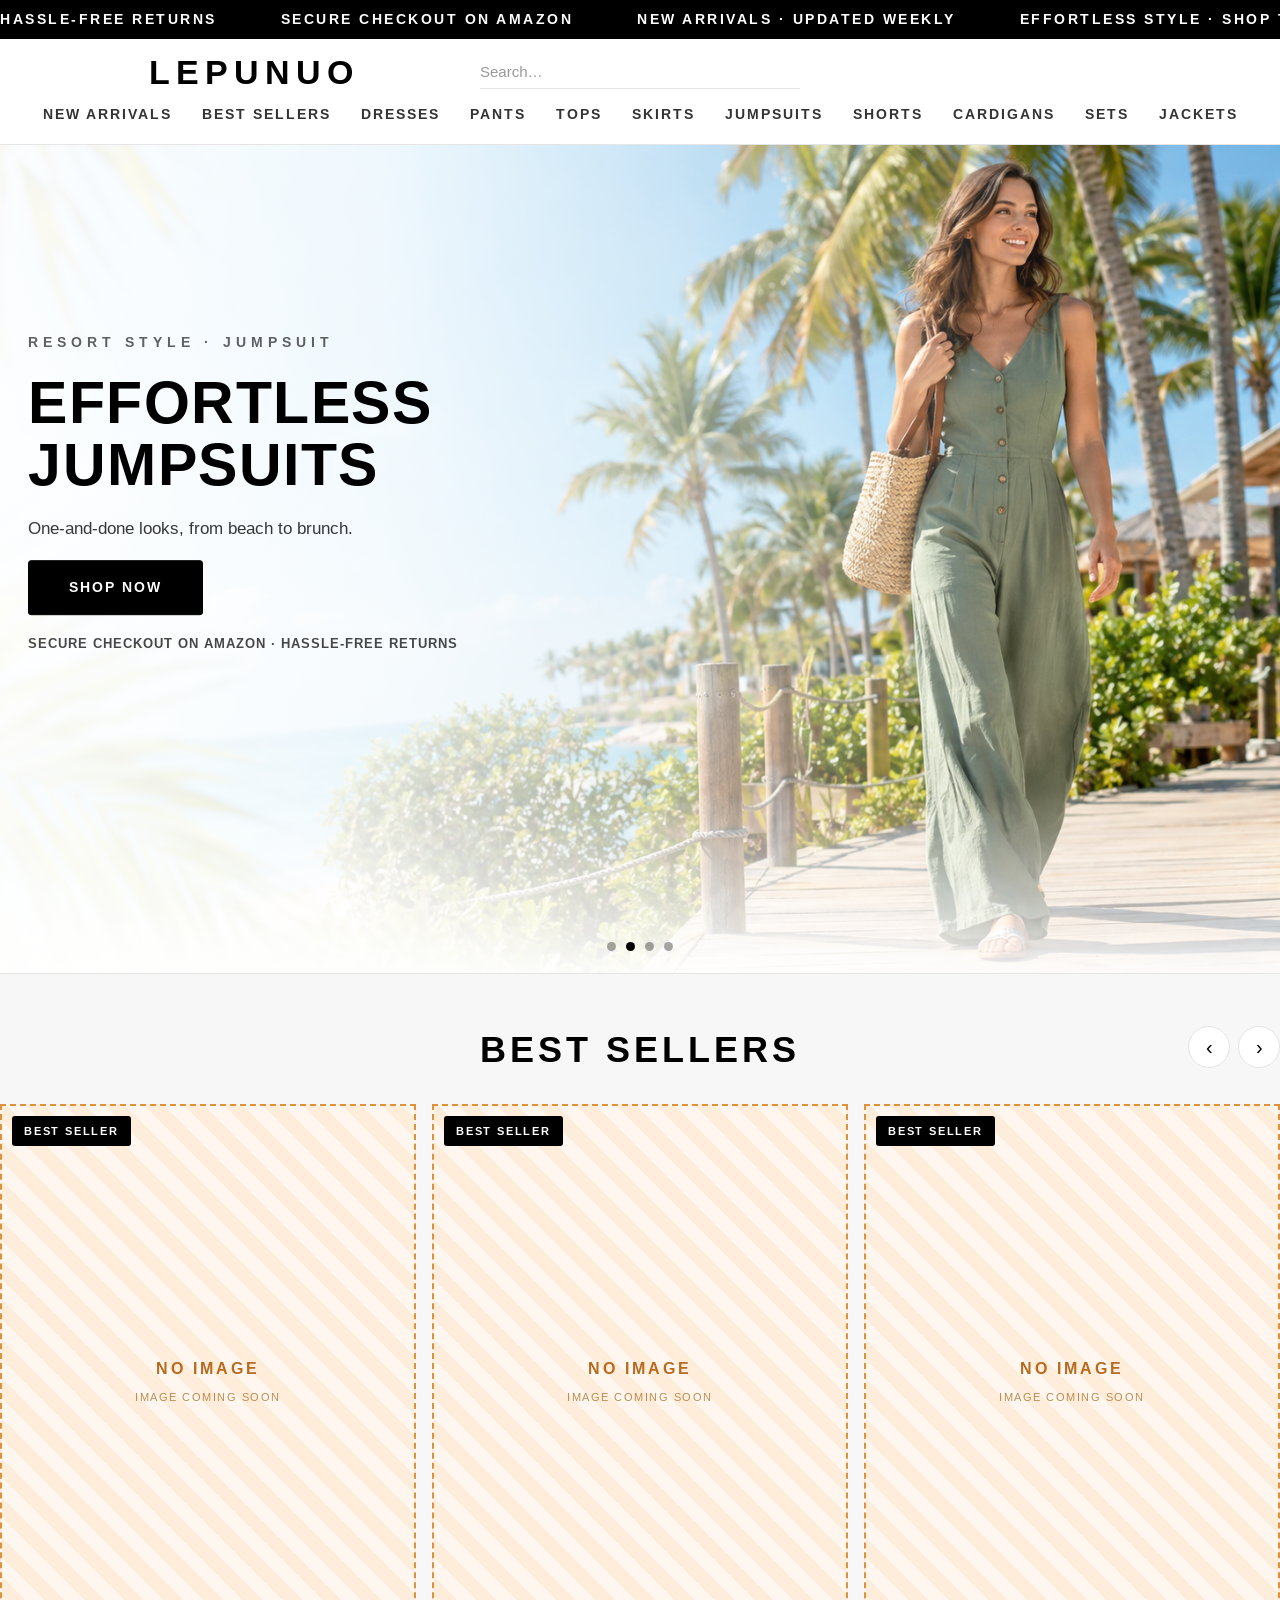
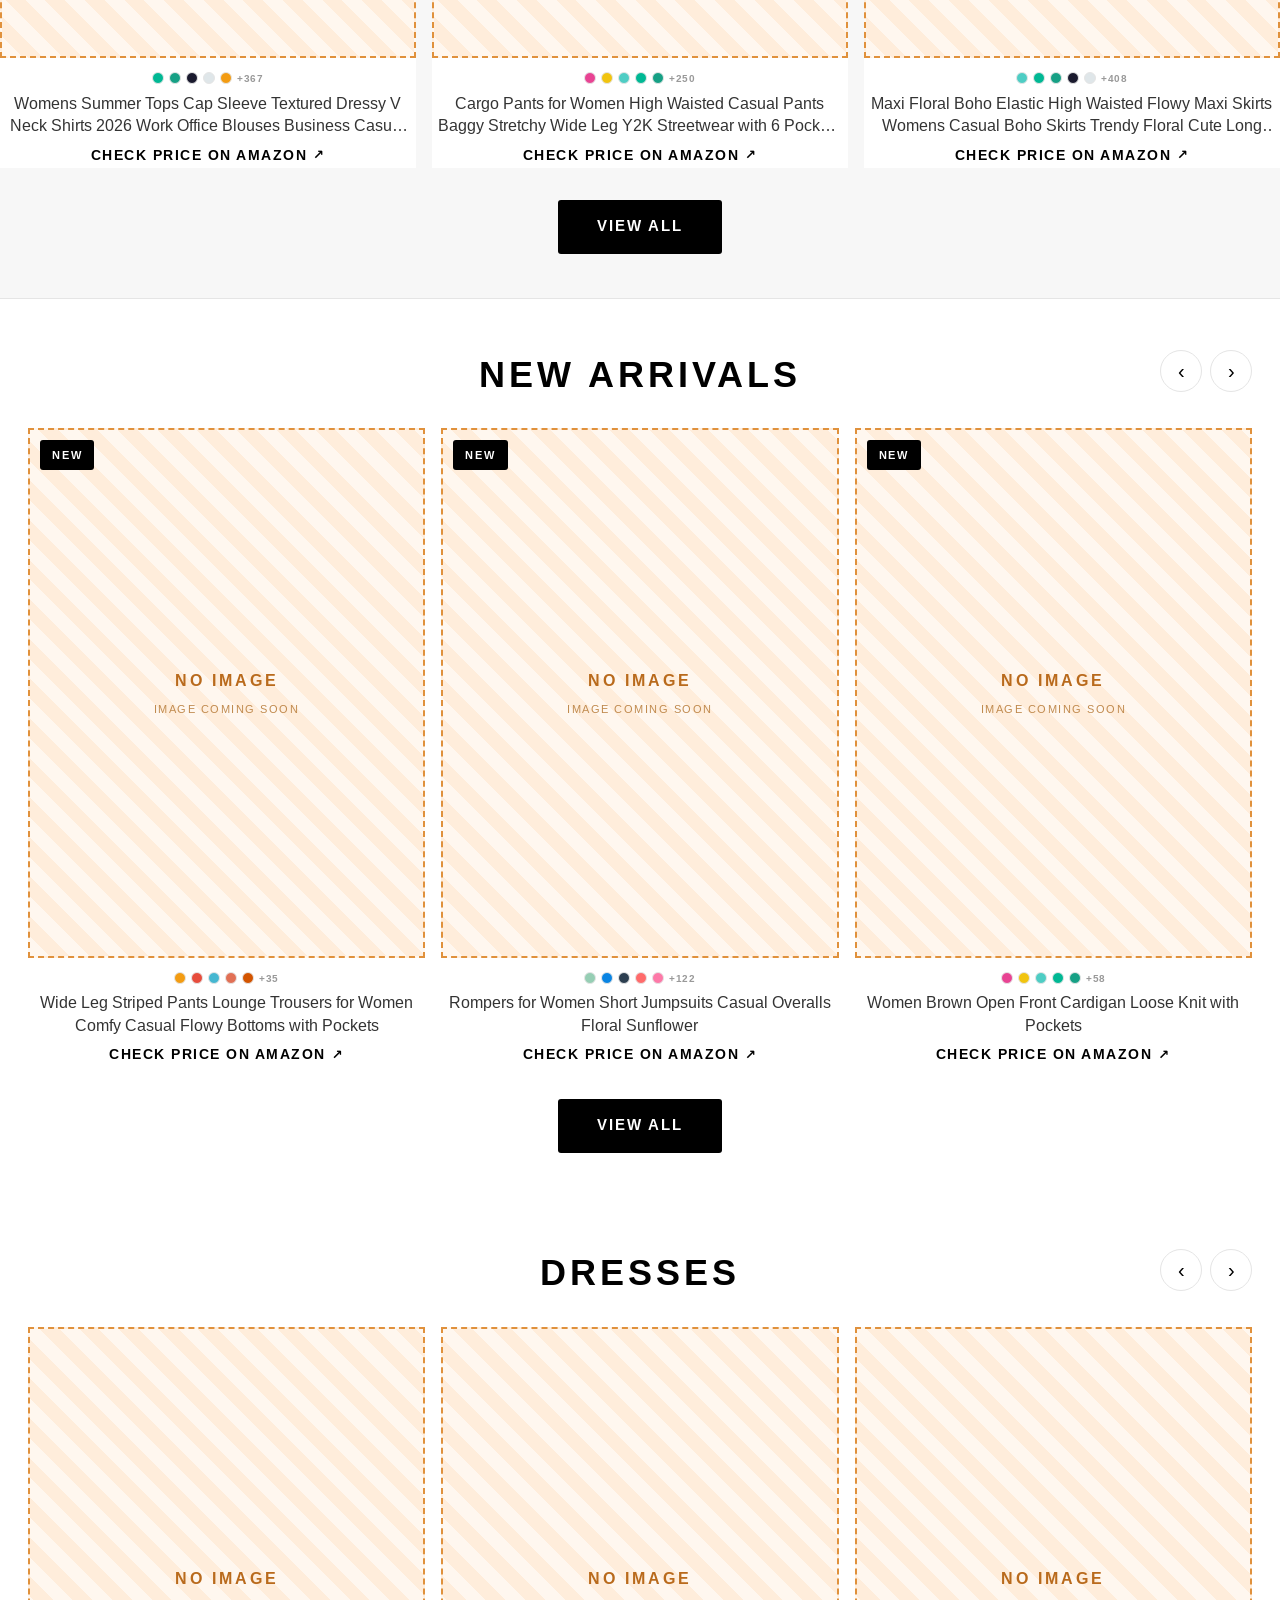
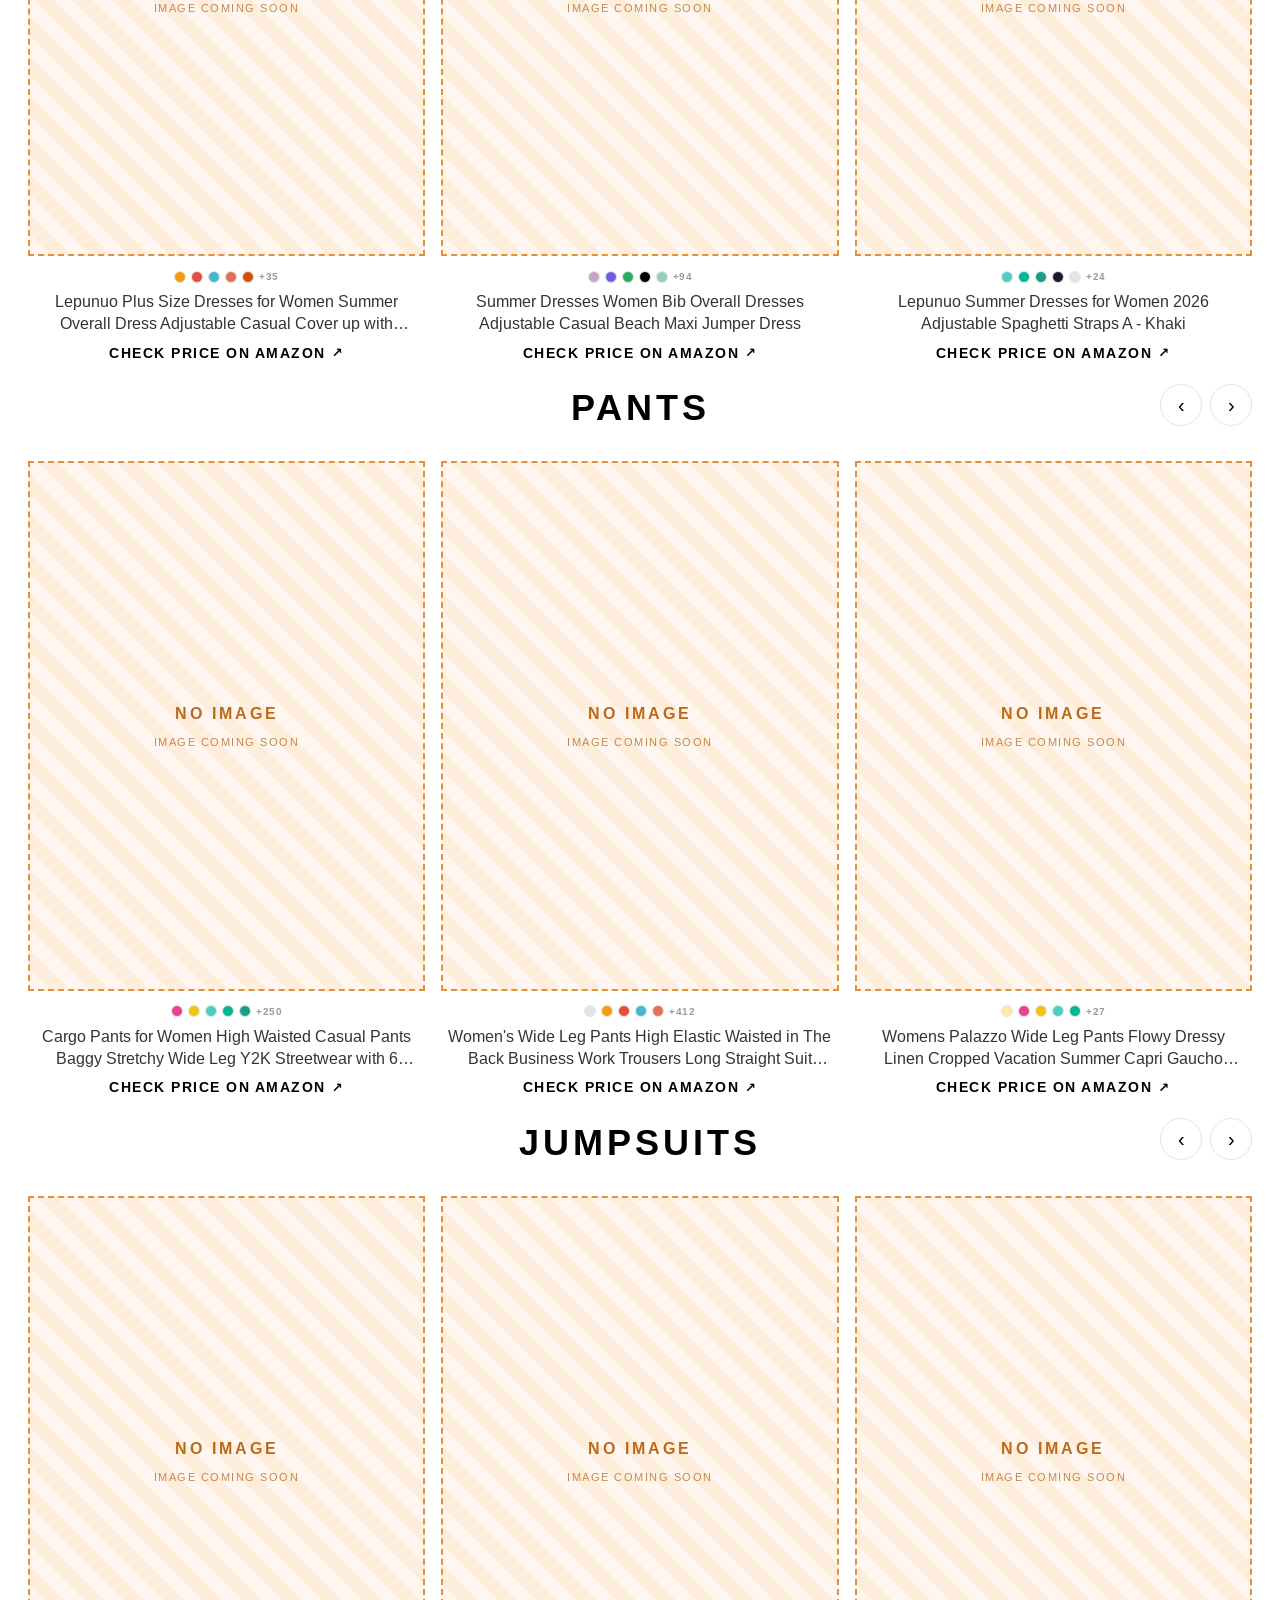
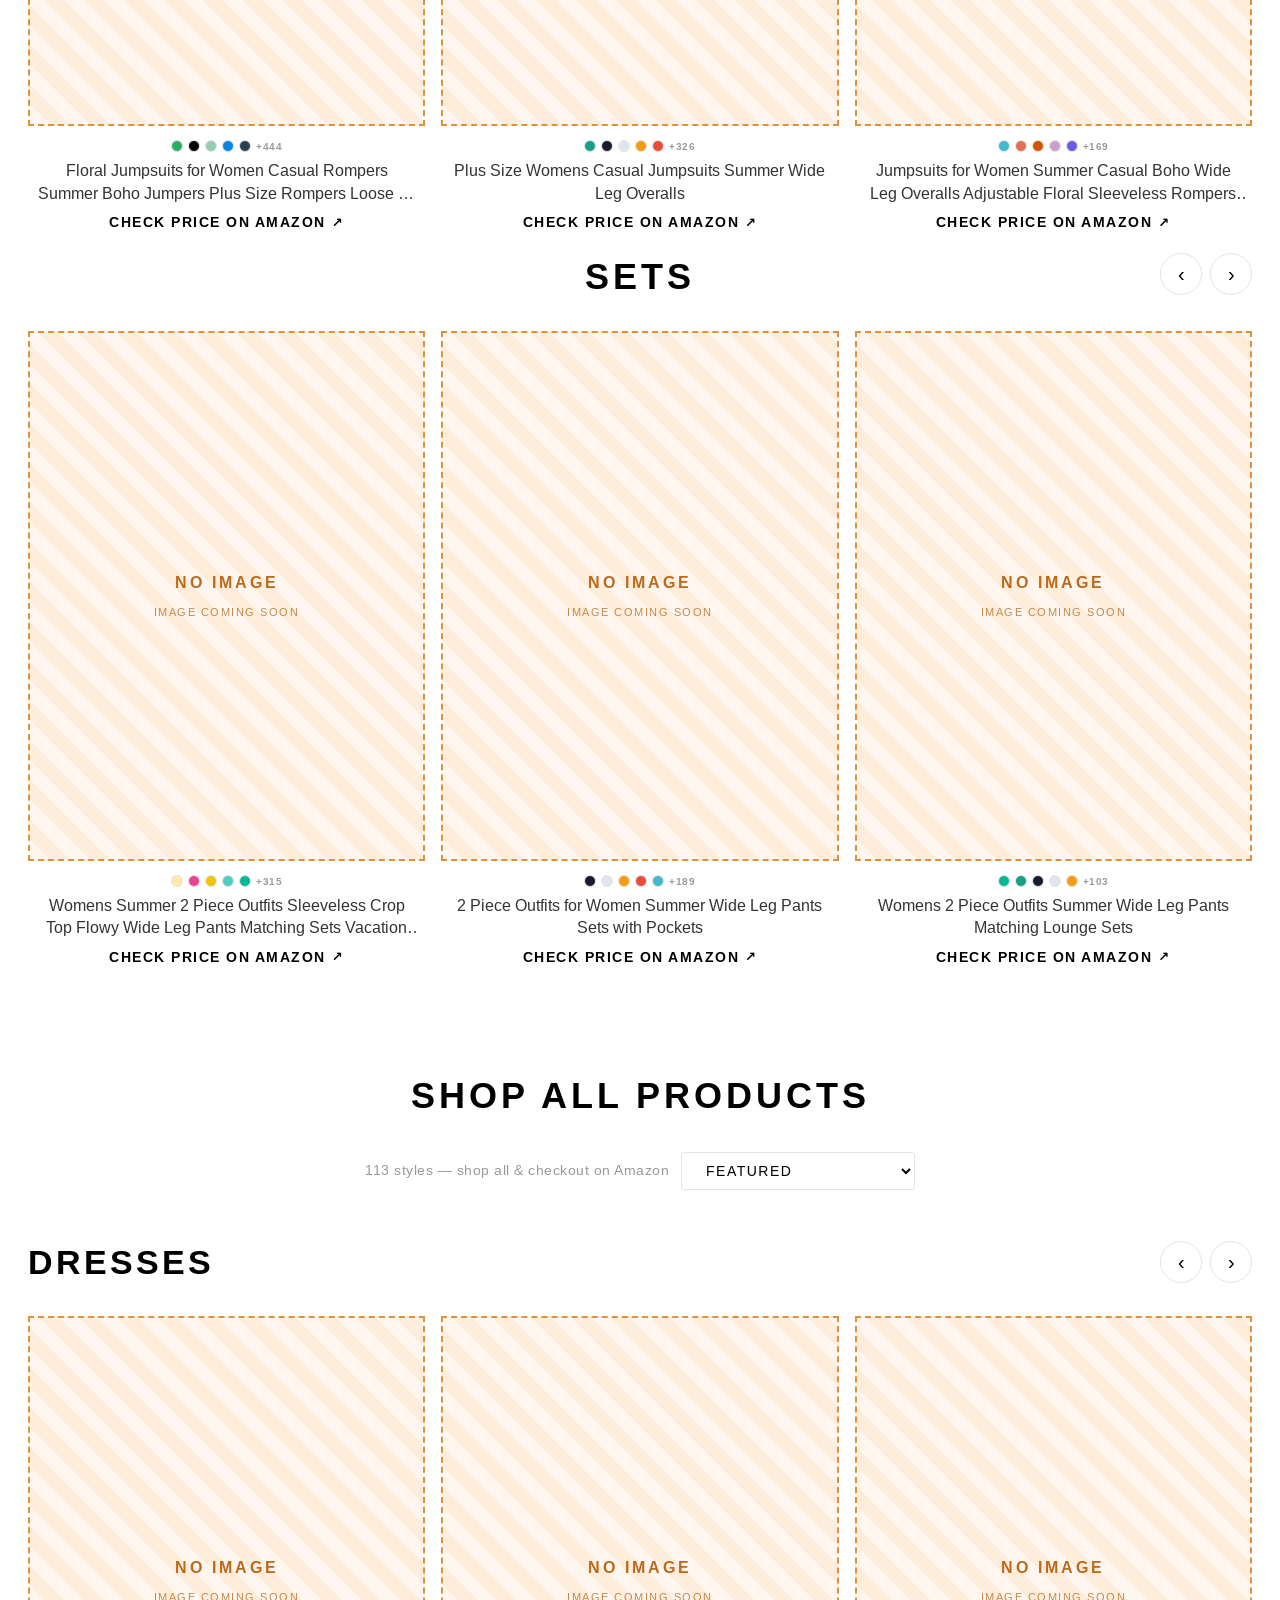
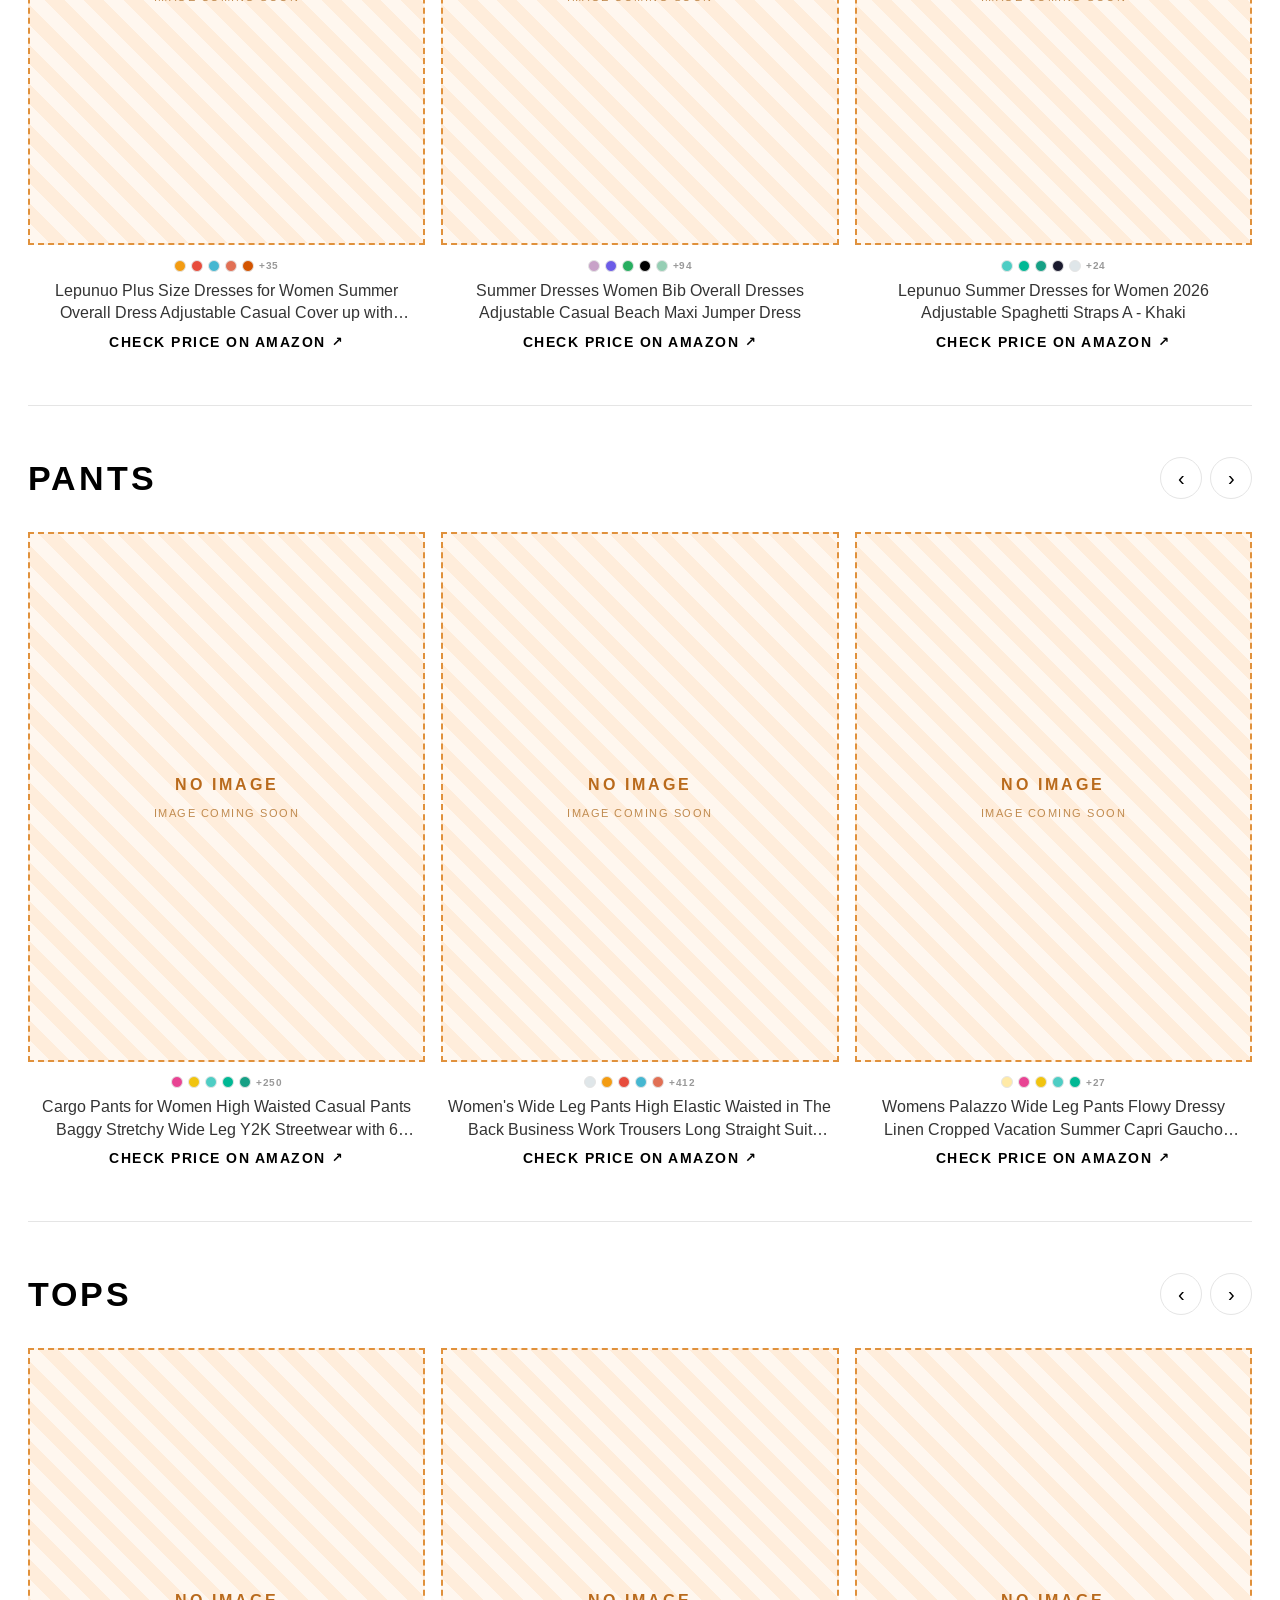
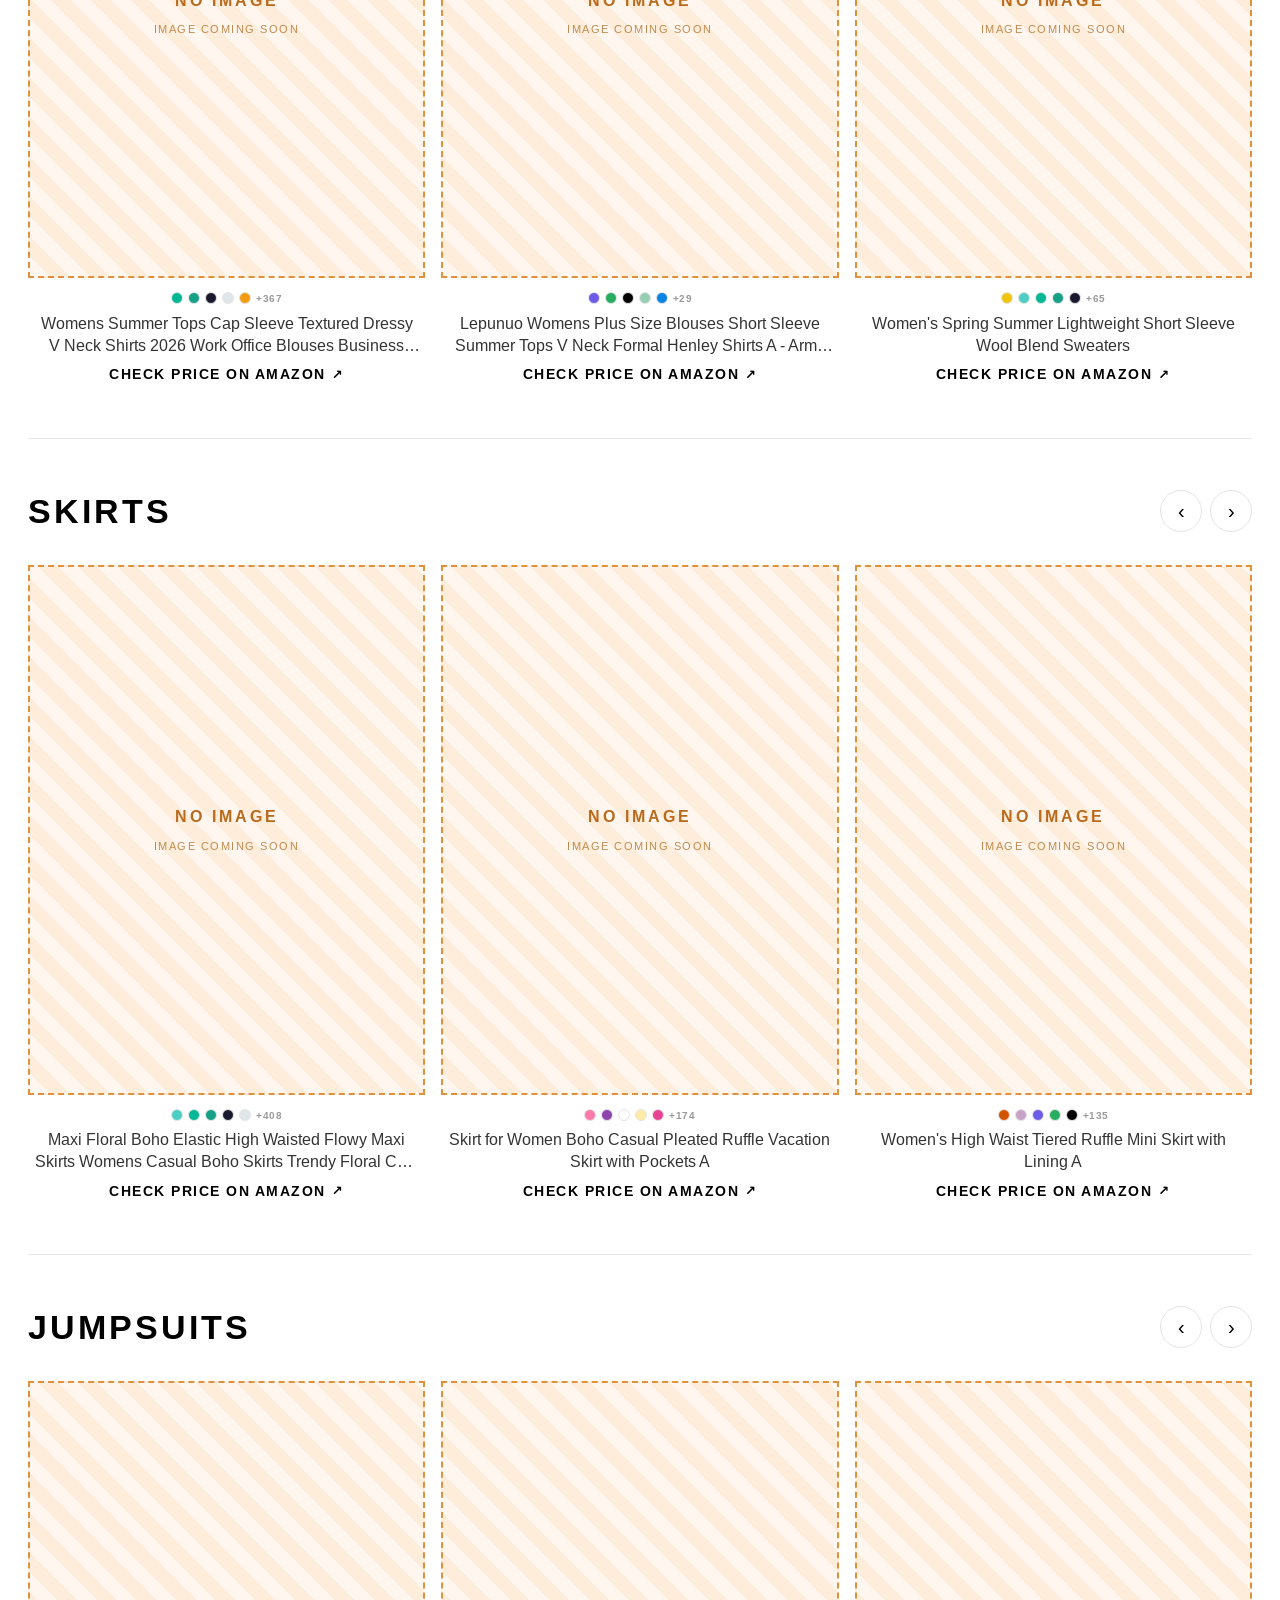
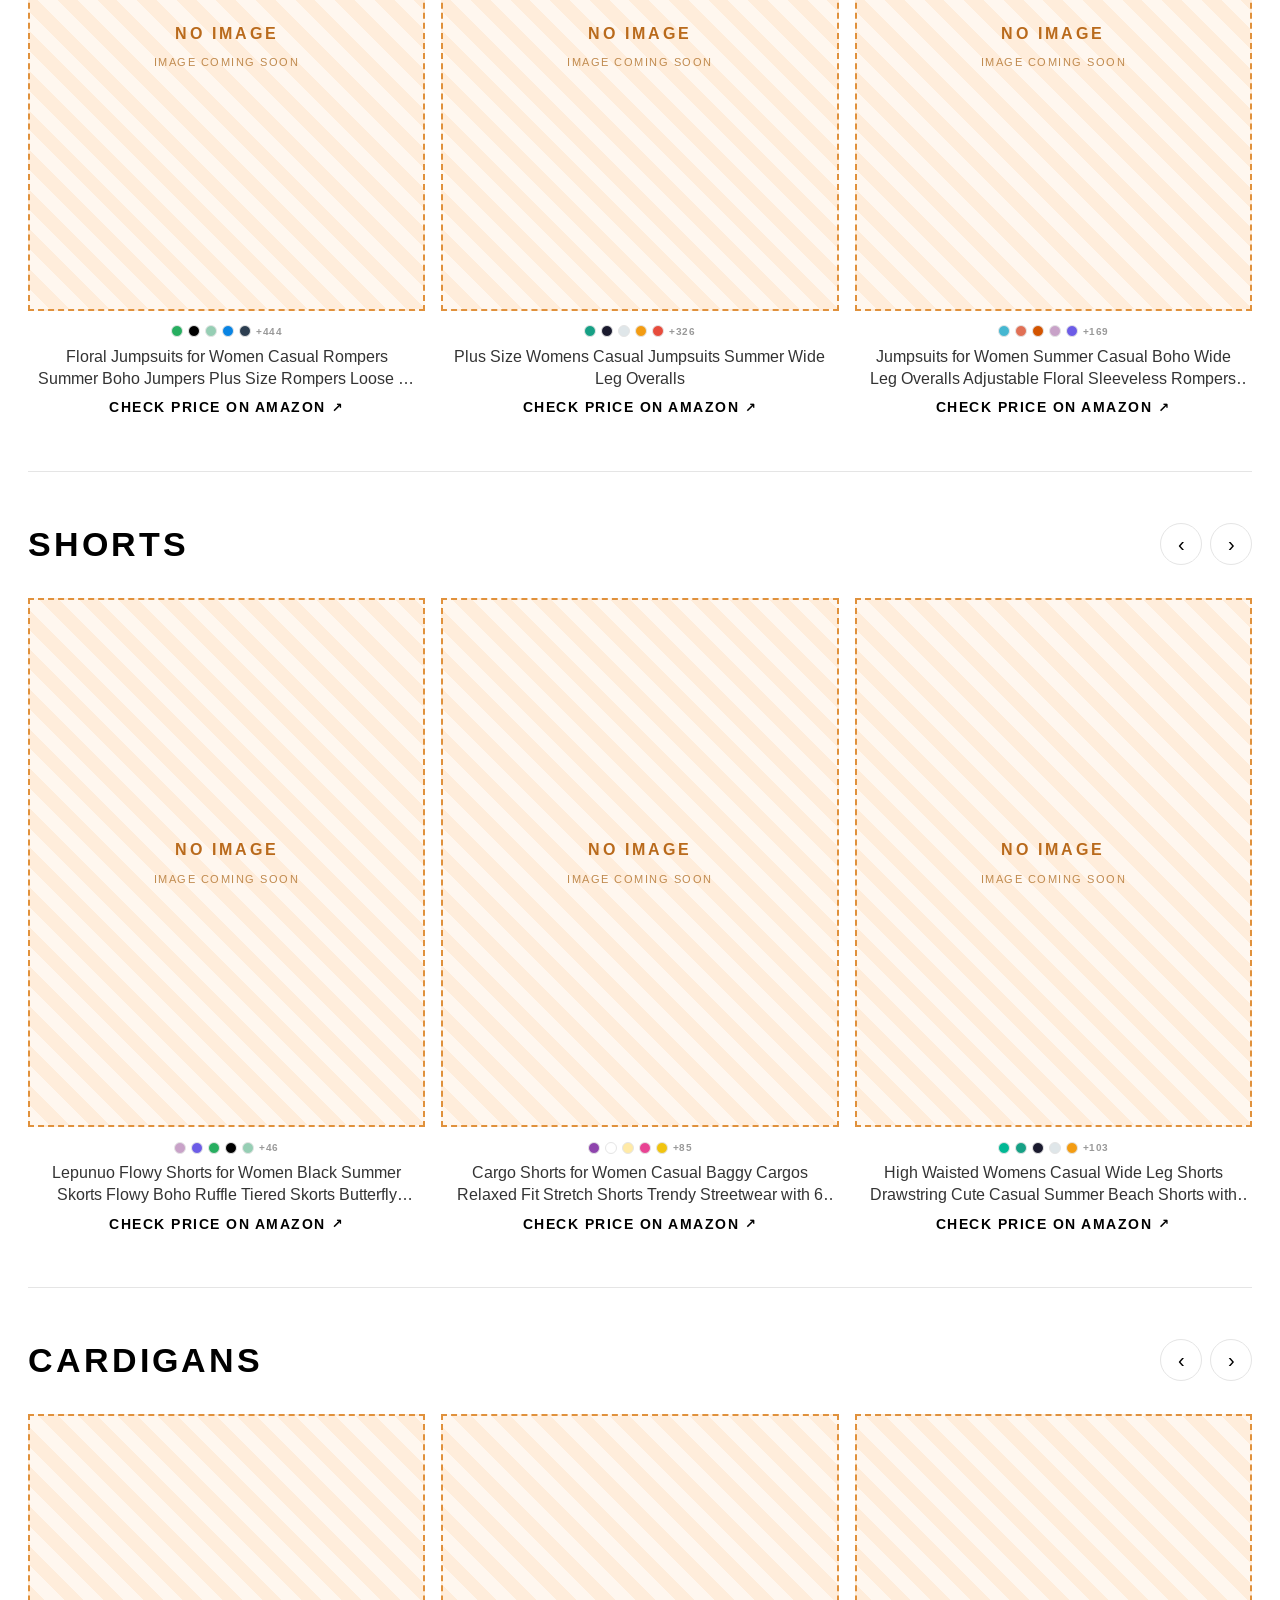
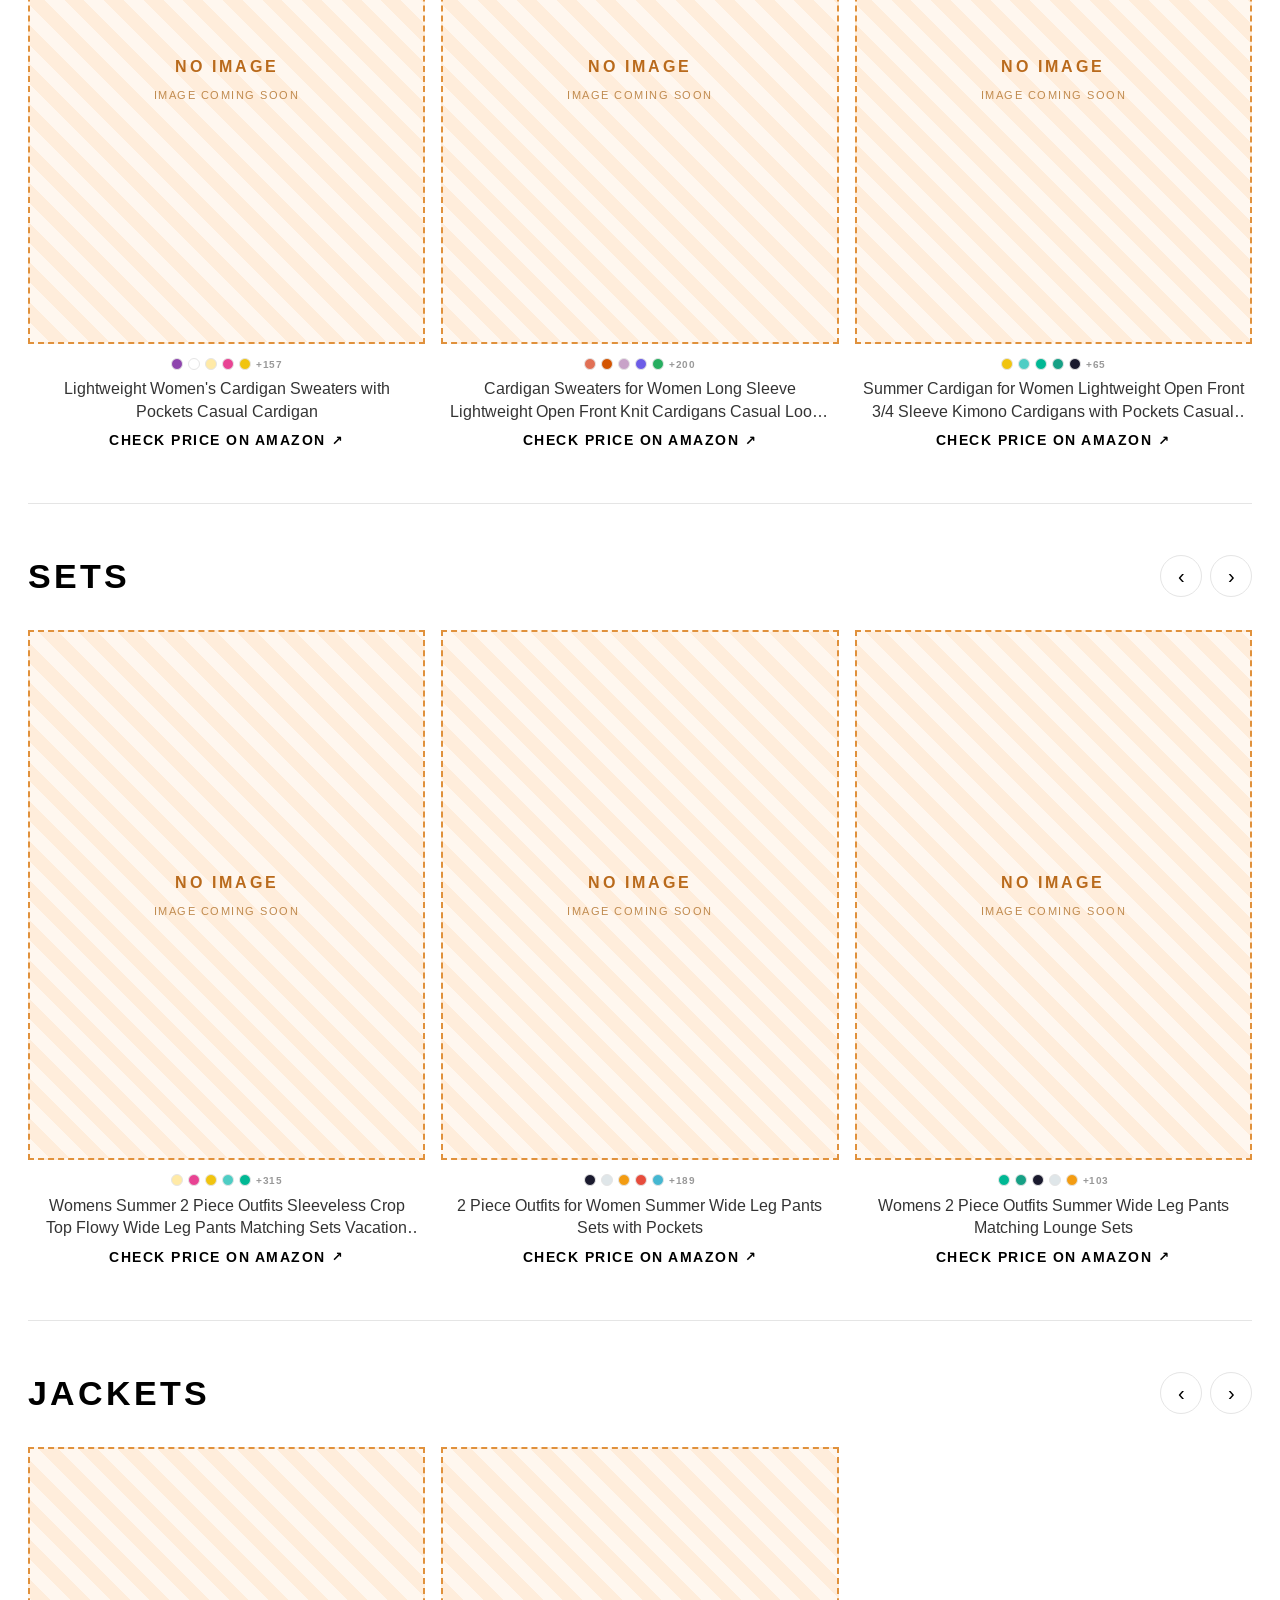
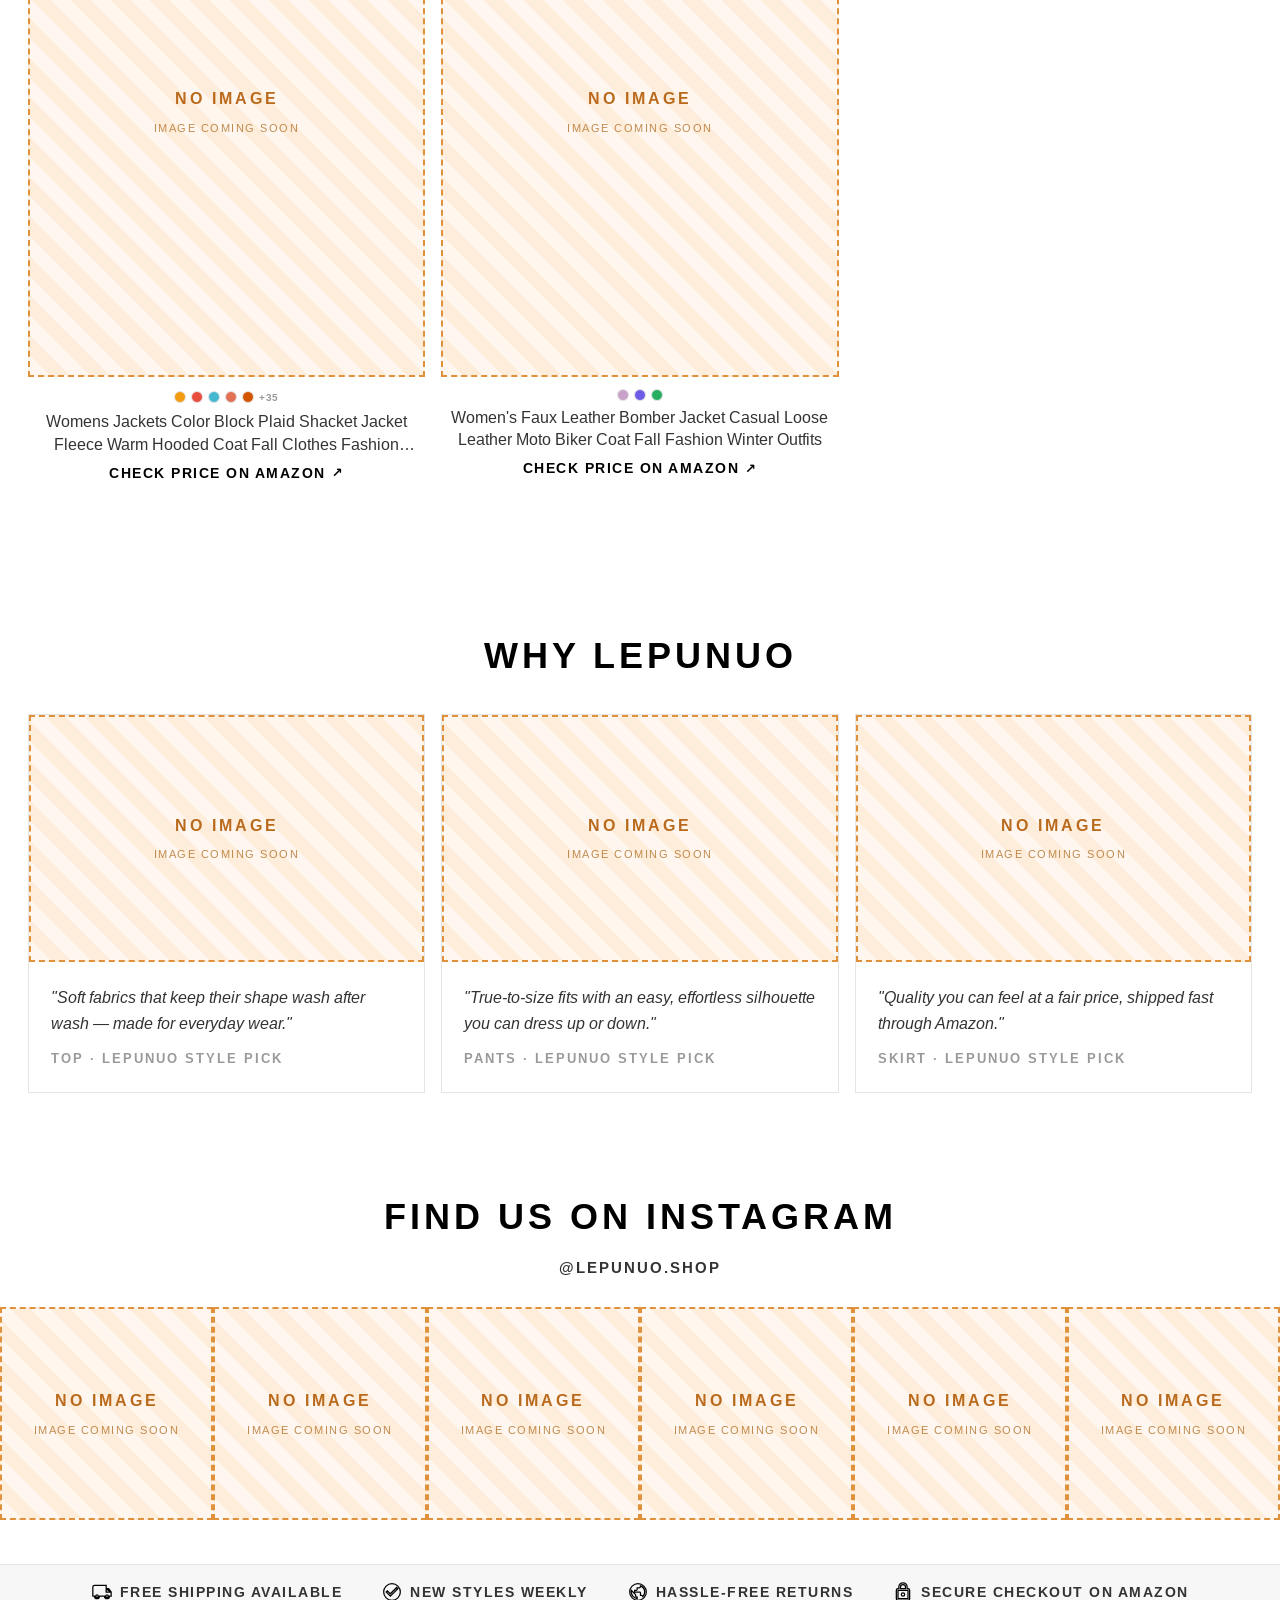
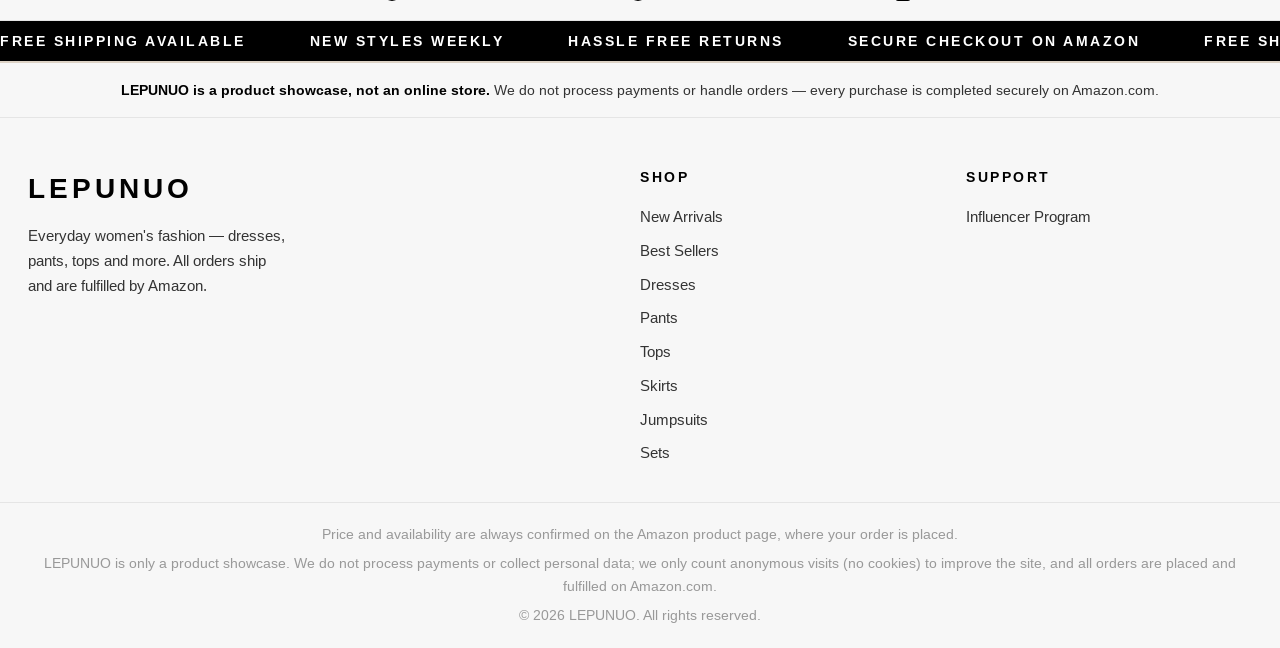
==== index.html @ cd728970 "Add analytics backend, /admin dashboard, daily report & promos automation - Functions: anonymous PV/" ====
<!DOCTYPE html>
<html lang="en">
<head>
<meta charset="UTF-8">
<meta name="viewport" content="width=device-width, initial-scale=1.0">
<title>LEPUNUO — Women's Fashion | Dresses, Pants, Tops</title>
<meta name="description" content="Shop Lepunuo women's dresses, pants, tops, skirts and more. Browse the collection and checkout securely on Amazon.">
<meta property="og:title" content="LEPUNUO — Women's Fashion">
<meta property="og:description" content="Shop Lepunuo women's fashion. Browse the collection and buy securely on Amazon.">
<meta property="og:type" content="website">
<link rel="icon" href="data:image/svg+xml,<svg xmlns='http://www.w3.org/2000/svg' viewBox='0 0 64 64'><rect width='64' height='64' rx='3' fill='%23111111'/><text x='32' y='45' font-size='34' font-weight='700' text-anchor='middle' fill='white' font-family='Arial'>L</text></svg>">
<link rel="preconnect" href="https://m.media-amazon.com">
<link rel="preconnect" href="https://fonts.googleapis.com">
<link rel="preconnect" href="https://fonts.gstatic.com" crossorigin>
<link href="https://fonts.googleapis.com/css2?family=Arimo:ital,wght@0,400;0,500;0,600;0,700;1,400&display=swap" rel="stylesheet">
<link rel="stylesheet" href="css/style.css">
</head>
<body>

<!-- Announcement marquee (top) -->
<div class="marquee" aria-hidden="true">
  <div class="marquee__track">
    <span>Hassle-Free Returns</span>
    <span>Secure Checkout on Amazon</span>
    <span>New Arrivals · Updated Weekly</span>
    <span>Effortless Style · Shop the Collection</span>
    <span>Hassle-Free Returns</span>
    <span>Secure Checkout on Amazon</span>
    <span>New Arrivals · Updated Weekly</span>
    <span>Effortless Style · Shop the Collection</span>
  </div>
</div>

<!-- Header -->
<header class="header">
  <div class="header__row">
    <button id="menuBtn" class="menu-btn" aria-label="Menu">☰</button>
    <a class="brand" href="./">
      <span class="brand__logo">LEPUNUO</span>
    </a>
    <div class="header__actions">
      <div class="search">
        <input id="searchInput" class="search__input" type="search" placeholder="Search…" autocomplete="off">
        <div id="searchSug" class="search__sug" hidden></div>
      </div>
    </div>
  </div>
  <nav id="nav" class="nav" aria-label="Categories"></nav>
</header>

<!-- Hero product showcase -->
<section class="hero" id="hero">
  <div id="heroSlides" class="hero__slides"></div>
  <div class="hero__dots" id="heroDots"></div>
</section>

<!-- Best Sellers -->
<section id="section-best" class="block block--alt">
  <div class="rowhead">
    <h2 class="sec__title">BEST SELLERS</h2>
    <div class="carow__btns" data-carousel="bestsellers">
      <button class="carow__btn" data-dir="prev" aria-label="Previous">‹</button>
      <button class="carow__btn" data-dir="next" aria-label="Next">›</button>
    </div>
  </div>
  <div id="bestsellers" class="carow"></div>
  <div class="block__more"><a class="btn btn--dark" href="#section-grid">View All</a></div>
</section>

<!-- New Arrivals -->
<section id="section-new" class="block">
  <div class="rowhead">
    <h2 class="sec__title">NEW ARRIVALS</h2>
    <div class="carow__btns" data-carousel="newArrivals">
      <button class="carow__btn" data-dir="prev" aria-label="Previous">‹</button>
      <button class="carow__btn" data-dir="next" aria-label="Next">›</button>
    </div>
  </div>
  <div id="newArrivals" class="carow"></div>
  <div class="block__more"><a class="btn btn--dark" href="#section-grid">View All</a></div>
</section>

<!-- Deals (promo items synced from lepunuodeals.com) -->
<section id="section-sale" class="block" hidden>
  <div class="rowhead">
    <h2 class="sec__title">NOW ON SALE</h2>
    <div class="carow__btns" data-carousel="saleGoods">
      <button class="carow__btn" data-dir="prev" aria-label="Previous">‹</button>
      <button class="carow__btn" data-dir="next" aria-label="Next">›</button>
    </div>
  </div>
  <div id="saleGoods" class="carow"></div>
  <div class="block__more"><a class="btn btn--dark" href="#section-grid">View All</a></div>
  <p class="sale__note">Influencers &amp; partners: current promo codes for collabs live on <a href="https://lepunuodeals.com" target="_blank" rel="noopener nofollow">lepunuodeals.com</a> →</p>
</section>

<!-- Featured collections by category -->
<section id="section-collections" class="block">
  <div id="collections"></div>
</section>

<!-- Full collection grouped by category -->
<section id="section-grid" class="block">
  <h2 class="sec__title">SHOP ALL PRODUCTS</h2>
  <div class="toolbar">
    <span id="countLabel" class="toolbar__count"></span>
    <select id="sortSelect" class="select" aria-label="Sort">
      <option value="featured">Featured</option>
      <option value="price-asc">Price: Low to High</option>
      <option value="price-desc">Price: High to Low</option>
      <option value="name">Name A–Z</option>
    </select>
  </div>
  <div id="catGroups"></div>
  <p id="empty" class="empty" hidden>No styles match your search.</p>
</section>

<!-- Customer reviews → brand spotlight (avoid fake-review exposure) -->
<section id="section-reviews" class="block">
  <h2 class="sec__title">WHY LEPUNUO</h2>
  <div id="reviews" class="reviews__in"></div>
</section>

<!-- Instagram -->
<section class="ig">
  <h2 class="sec__title">Find Us On Instagram</h2>
  <a class="ig__handle" href="https://www.instagram.com/lepunuo.shop" target="_blank" rel="noopener">@lepunuo.shop</a>
  <div id="igGrid" class="ig__grid"></div>
</section>

<!-- Trust Bar (prettygarden bottom strip) -->
<section class="trustbar">
  <div class="trustbar__in">
    <div class="trustbar__item">
      <svg viewBox="0 0 24 24"><path d="M20 8h-3V4H3c-1.1 0-2 .9-2 2v11h2c0 1.66 1.34 3 3 3s3-1.34 3-3h6c0 1.66 1.34 3 3 3s3-1.34 3-3h2v-5l-3-4zM6 18.5c-.83 0-1.5-.67-1.5-1.5s.67-1.5 1.5-1.5 1.5.67 1.5 1.5-.67 1.5-1.5 1.5zm13.5-9l1.96 2.5H17V9.5h2.5zm-1.5 9c-.83 0-1.5-.67-1.5-1.5s.67-1.5 1.5-1.5 1.5.67 1.5 1.5-.67 1.5-1.5 1.5z"/></svg>
      Free Shipping Available
    </div>
    <div class="trustbar__item">
      <svg viewBox="0 0 24 24"><path d="M12 2C6.48 2 2 6.48 2 12s4.48 10 10 10 10-4.48 10-10S17.52 2 12 2zm-2 15l-5-5 1.41-1.41L10 14.17l7.59-7.59L19 8l-9 9z"/></svg>
      New Styles Weekly
    </div>
    <div class="trustbar__item">
      <svg viewBox="0 0 24 24"><path d="M12 2C6.48 2 2 6.48 2 12s4.48 10 10 10 10-4.48 10-10S17.52 2 12 2zm-1 17.93c-3.94-.49-7-3.85-7-7.93 0-.62.08-1.21.21-1.79L9 15v1c0 1.1.9 2 2 2v1.93zm6.9-2.54c-.26-.81-1-1.39-1.9-1.39h-1v-3c0-.55-.45-1-1-1H8v-2h2c.55 0 1-.45 1-1V7h2c1.1 0 2-.9 2-2v-.41c2.93 1.19 5 4.06 5 7.41 0 2.08-.8 3.97-2.1 5.39z"/></svg>
      Hassle-Free Returns
    </div>
    <div class="trustbar__item">
      <svg viewBox="0 0 24 24"><path d="M18 8h-1V6c0-2.76-2.24-5-5-5S7 3.24 7 6v2H6c-1.1 0-2 .9-2 2v10c0 1.1.9 2 2 2h12c1.1 0 2-.9 2-2V10c0-1.1-.9-2-2-2zM9 6c0-1.66 1.34-3 3-3s3 1.34 3 3v2H9V6zm9 14H6V10h12v10zm-6-3c1.1 0 2-.9 2-2s-.9-2-2-2-2 .9-2 2 .9 2 2 2z"/></svg>
      Secure Checkout on Amazon
    </div>
  </div>
</section>

<!-- Announcement marquee (bottom) -->
<div class="marquee marquee--foot" aria-hidden="true">
  <div class="marquee__track">
    <span>FREE SHIPPING AVAILABLE</span>
    <span>NEW STYLES WEEKLY</span>
    <span>Hassle Free Returns</span>
    <span>SECURE CHECKOUT ON AMAZON</span>
    <span>FREE SHIPPING AVAILABLE</span>
    <span>NEW STYLES WEEKLY</span>
    <span>Hassle Free Returns</span>
    <span>SECURE CHECKOUT ON AMAZON</span>
  </div>
</div>

<!-- Showcase disclaimer (clear attribution to reduce consumer deception risk) -->
<div class="notice" role="note">
  <strong>LEPUNUO is a product showcase, not an online store.</strong>
  We do not process payments or handle orders — every purchase is completed securely on Amazon.com.
</div>

<!-- Footer -->
<footer class="foot">
  <div class="foot__in">
    <div class="foot__col">
      <span class="foot__brand">LEPUNUO</span>
      <p class="foot__about">Everyday women's fashion — dresses, pants, tops and more. All orders ship and are fulfilled by Amazon.</p>
    </div>
    <div class="foot__col">
      <h4>Shop</h4>
      <div id="footNav" class="foot__links"></div>
    </div>
    <div class="foot__col">
      <h4>Support</h4>
      <div class="foot__links">
        <a href="https://lepunuodeals.com" target="_blank" rel="noopener nofollow">Influencer Program</a>
      </div>
    </div>
  </div>
  <div class="foot__bar">
    <p>Price and availability are always confirmed on the Amazon product page, where your order is placed.</p>
    <p>LEPUNUO is only a product showcase. We do not process payments or collect personal data; we only count anonymous visits (no cookies) to improve the site, and all orders are placed and fulfilled on Amazon.com.</p>
    <p>© <span id="year"></span> LEPUNUO. All rights reserved.</p>
  </div>
</footer>

<script src="data/data.js"></script>
<script src="js/app.js"></script>
<script src="js/analytics.js"></script>
</body>
</html>
---- css/style.css ----
/* LEPUNUO — prettygarden.com design language
   Source tokens: font Arimo, black/white, 3px button corners,
   sand hover #ddd3c6, footer #f7f7f7, uppercase section titles */

:root {
  --ink: #000000;
  --ink-2: #333333;
  --ink-3: #999999;
  --line: #e5e5e5;
  --bg: #ffffff;
  --bg-soft: #f7f7f7;
  --sand: #ddd3c6;
  --sale: #c60808;
  --font: "Arimo", "Segoe UI", system-ui, -apple-system, "PingFang SC", "Microsoft YaHei", sans-serif;
  --radius: 3px;
  --wrap: 1920px; /* 放宽内容区，填满宽屏两侧空白 */
}

* { box-sizing: border-box; margin: 0; padding: 0; }

html { scroll-behavior: smooth; }

body {
  font-family: var(--font);
  font-size: 16px;
  line-height: 1.65;
  color: var(--ink);
  background: var(--bg);
  -webkit-font-smoothing: antialiased;
}

img { display: block; max-width: 100%; }
a { color: inherit; text-decoration: none; }
button { font-family: inherit; }

/* ---------- Marquee ---------- */
.marquee {
  background: #000;
  color: #fff;
  overflow: hidden;
  padding: 8px 0;
}
.marquee__track {
  display: flex;
  gap: 64px;
  width: max-content;
  animation: marquee 30s linear infinite;
}
.marquee__track span {
  font-size: 14px;
  font-weight: 600;
  letter-spacing: 2.5px;
  text-transform: uppercase;
  white-space: nowrap;
}
@keyframes marquee {
  from { transform: translateX(0); }
  to   { transform: translateX(-50%); }
}
.marquee--foot { border-top: 1px solid #000; }

/* ---------- Header ---------- */
.header {
  position: sticky;
  top: 0;
  z-index: 60;
  background: var(--bg);
  border-bottom: 1px solid var(--line);
}
.header__row {
  max-width: var(--wrap);
  margin: 0 auto;
  padding: 16px 28px 8px;
  display: grid;
  grid-template-columns: 1fr auto 1fr;
  align-items: center;
}
.menu-btn {
  display: none;
  font-size: 22px;
  line-height: 1;
  background: none;
  border: none;
  cursor: pointer;
  color: var(--ink);
  padding: 6px 10px 6px 0;
  justify-self: start;
}
.brand { justify-self: center; line-height: 1; }
.brand__logo {
  font-size: 34px;
  font-weight: 700;
  letter-spacing: 6px;
}
.header__actions { justify-self: end; }
.search { width: 320px; position: relative; }
.search__input {
  width: 100%;
  padding: 8px 0;
  font-size: 15px;
  border: none;
  border-bottom: 1px solid var(--line);
  background: transparent;
  outline: none;
  color: var(--ink);
  transition: border-color .2s;
}
.search__input::placeholder { color: var(--ink-3); }
.search__input:focus { border-color: var(--ink); }

/* predictive search dropdown */
.search__sug {
  position: absolute;
  top: calc(100% + 8px);
  left: 0;
  right: 0;
  z-index: 120;
  background: var(--bg);
  border: 1px solid var(--line);
  border-radius: var(--radius);
  box-shadow: 0 12px 32px rgba(0, 0, 0, .1);
  overflow: hidden;
}
.sug__item {
  display: flex;
  gap: 12px;
  align-items: center;
  padding: 10px 14px;
  border-bottom: 1px solid var(--line);
}
.sug__item:hover { background: var(--bg-soft); }
.sug__thumb {
  flex: 0 0 auto;
  width: 44px;
  height: 58px;
  background: var(--bg-soft);
  overflow: hidden;
}
.sug__thumb img { width: 100%; height: 100%; object-fit: cover; display: block; }
.sug__meta {
  display: flex;
  flex-direction: column;
  gap: 3px;
  min-width: 0;
}
.sug__name {
  font-size: 13.5px;
  line-height: 1.35;
  color: var(--ink-2);
  display: -webkit-box;
  -webkit-line-clamp: 2;
  -webkit-box-orient: vertical;
  overflow: hidden;
}
.sug__info { font-size: 12px; color: var(--ink-3); }
.sug__all {
  display: block;
  padding: 12px 14px;
  text-align: center;
  font-size: 12.5px;
  font-weight: 700;
  letter-spacing: 1px;
  text-transform: uppercase;
  color: var(--ink);
}
.sug__all:hover { background: var(--bg-soft); }

.nav {
  max-width: var(--wrap);
  margin: 0 auto;
  padding: 0 28px 12px;
  display: flex;
  justify-content: center;
  gap: 6px;
  flex-wrap: wrap;
}
.nav__link {
  padding: 6px 12px;
  font-size: 14px;
  font-weight: 600;
  letter-spacing: 2px;
  text-transform: uppercase;
  color: var(--ink-2);
  white-space: nowrap;
  transition: color .2s, background .2s;
}
.nav__link:hover { color: var(--ink); background: var(--bg-soft); }
.nav__link--deal { color: var(--sale); }

/* ---------- Hero (full-bleed cinematic banner like prettygarden) ---------- */
.hero {
  position: relative;
  overflow: hidden;
  background: #f4f1ec; /* 兜底浅色：图文加载失败时深色文字仍可读 */
  height: 92vh;
  min-height: 600px;
}
.hero__slide {
  position: absolute;
  inset: 0;
  opacity: 0;
  visibility: hidden;
  transition: opacity .8s ease, visibility .8s;
}
.hero__slide.is-active { opacity: 1; visibility: visible; z-index: 2; }

/* Full-bleed cover: brand banner fills the whole viewport, no dead space. */
.hero__wall {
  position: absolute;
  inset: 0;
  display: block;
}
.hero__bg {
  position: absolute;
  inset: 0;
  width: 100%;
  height: 100%;
  object-fit: cover; /* fill the entire banner */
  object-position: center 28%;
}
.hero__veil {
  position: absolute;
  inset: 0;
  background:
    linear-gradient(180deg, transparent 78%, rgba(255,255,255,.94) 100%),
    linear-gradient(90deg, rgba(255,255,255,.95) 0%, rgba(255,255,255,.82) 30%, rgba(255,255,255,.5) 54%, rgba(255,255,255,.08) 78%, rgba(255,255,255,0) 88%);
}
.hero__cap {
  position: absolute;
  left: 0;
  top: 42%;
  transform: translateY(-50%);
  z-index: 2;
  padding: 0 max(28px, calc((100vw - var(--wrap)) / 2 + 28px)) 0 0;
  margin-left: max(28px, calc((100vw - var(--wrap)) / 2 + 28px));
  width: 42%;
  text-align: left;
  color: var(--ink);
  display: flex;
  flex-direction: column;
  align-items: flex-start;
  gap: 18px;
}
.hero__eyebrow {
  font-size: 14px;
  font-weight: 700;
  letter-spacing: 5px;
  text-transform: uppercase;
  color: rgba(0,0,0,.62);
}
.hero__title {
  font-size: clamp(32px, 4.6vw, 62px);
  font-weight: 700;
  letter-spacing: 1.5px;
  text-transform: uppercase;
  line-height: 1.06;
  color: var(--ink);
}
.hero__sub {
  font-size: 17px;
  color: rgba(0,0,0,.78);
  max-width: 460px;
  line-height: 1.6;
}
.hero__cap::after {
  content: "Secure Checkout on Amazon · Hassle-Free Returns";
  font-size: 13px;
  font-weight: 600;
  letter-spacing: 1px;
  text-transform: uppercase;
  color: rgba(0,0,0,.72);
}
.hero__cap .btn {
  background: #000;
  color: #fff;
  border-color: #000;
  padding: 15px 40px;
  font-size: 14px;
}
.hero__cap .btn:hover {
  background: var(--sand);
  color: var(--ink);
  border-color: var(--sand);
}
.hero__dots {
  position: absolute;
  bottom: 22px;
  left: 0;
  right: 0;
  z-index: 5;
  display: flex;
  justify-content: center;
  gap: 10px;
}
.hero__dot {
  width: 9px;
  height: 9px;
  border-radius: 50%;
  background: rgba(0,0,0,.35);
  border: none;
  cursor: pointer;
  padding: 0;
  transition: opacity .2s, background .2s;
}
.hero__dot.is-active { background: #000; }

/* ---------- Buttons ---------- */
.btn {
  display: inline-block;
  padding: 14px 38px;
  font-size: 14.5px;
  font-weight: 600;
  letter-spacing: 2px;
  text-transform: uppercase;
  border-radius: var(--radius);
  border: 1.5px solid transparent;
  cursor: pointer;
  transition: background .2s, color .2s, border-color .2s;
}
.btn--light { background: #fff; color: var(--ink); }
.btn--light:hover { background: var(--sand); }
.btn--dark { background: #000; color: #fff; }
.btn--dark:hover { background: var(--sand); color: var(--ink); }

/* ---------- Sections ---------- */
.block { max-width: var(--wrap); margin: 0 auto; padding: 40px 28px 44px; }
.block--alt { background: var(--bg-soft); border-top: 1px solid var(--line); border-bottom: 1px solid var(--line); max-width: 100%; padding: 40px calc(50% - (var(--wrap) - 56px) / 2) 44px; }

.sec__title {
  text-align: center;
  font-size: clamp(24px, 3vw, 36px);
  font-weight: 700;
  letter-spacing: 4px;
  text-transform: uppercase;
  margin-top: 6px;
}
.block__more { margin-top: 26px; text-align: center; }
.sale__note {
  margin-top: 18px;
  text-align: center;
  font-size: 13.5px;
  color: var(--ink-3);
}
.sale__note a { color: var(--ink); font-weight: 600; text-decoration: underline; }
.sale__note a:hover { color: var(--sale); }

/* section head row: centered title + carousel arrows pinned right */
.rowhead {
  position: relative;
  display: flex;
  align-items: center;
  justify-content: center;
  margin-bottom: 22px;
}
.rowhead .carow__btns {
  position: absolute;
  right: 0;
  top: 50%;
  transform: translateY(-50%);
}

/* ---------- Product rows & cards ---------- */
.card { display: flex; flex-direction: column; background: var(--bg); }
.card__imgwrap {
  aspect-ratio: 3 / 4;
  overflow: hidden;
  background: #fff; /* 与 Amazon 白底主图融合，避免 contain 后产生色差 */
  position: relative;
}
.card__img {
  width: 100%;
  height: 100%;
  object-fit: contain; /* 完整展示原始商品图，避免裁掉全身照的头部/脚部 */
  padding: 5%;
  box-sizing: border-box;
  transform: scale(var(--z, 1)); /* 主体大小归一：zoom 由构建期脚本按白底包围盒计算 */
  transition: transform .5s ease;
}
/* image placeholder fallback (image failed to load) */
.imgph {
  width: 100%;
  height: 100%;
  aspect-ratio: 3 / 4;
  background:
    repeating-linear-gradient(45deg, #fff7ef 0 14px, #ffeddb 14px 28px);
  border: 2px dashed #e0913c;
  display: flex;
  flex-direction: column;
  align-items: center;
  justify-content: center;
  gap: 6px;
}
.imgph::before {
  content: "NO IMAGE";
  font-size: 16px;
  font-weight: 800;
  letter-spacing: 3px;
  color: #b96a1c;
}
.imgph::after {
  content: "Image coming soon";
  font-size: 11px;
  letter-spacing: 1.5px;
  color: #c08a4e;
  text-transform: uppercase;
}
.imgph--hero { aspect-ratio: 3 / 4; }
.imgph--review { aspect-ratio: 16 / 10; }
.ig__item .imgph { aspect-ratio: auto; }
.card:hover .card__img { transform: scale(calc(var(--z, 1) * 1.05)); }
.card__badge {
  position: absolute;
  top: 12px;
  left: 12px;
  z-index: 2;
  font-size: 11px;
  font-weight: 700;
  letter-spacing: 1.8px;
  text-transform: uppercase;
  background: #000;
  color: #fff;
  padding: 6px 12px;
  border-radius: var(--radius);
}
.card__badge--deal { background: var(--sale); }
.card__body {
  padding: 12px 6px 2px;
  display: flex;
  flex-direction: column;
  align-items: center;
  gap: 5px;
  text-align: center;
  flex: 1;
}
.card__name {
  font-size: 16px;
  font-weight: 400;
  line-height: 1.4;
  color: var(--ink-2);
  display: -webkit-box;
  -webkit-line-clamp: 2;
  -webkit-box-orient: vertical;
  overflow: hidden;
}
.card__row { display: flex; align-items: center; justify-content: center; gap: 10px; margin-top: 2px; }
/* 价格数字已移除（Amazon 实时价与快照漂移），统一显示去 Amazon 确认价格的引导 */
.card__cta {
  font-size: 13.5px;
  font-weight: 700;
  letter-spacing: 1.5px;
  text-transform: uppercase;
  color: var(--ink);
  display: inline-flex;
  align-items: center;
  gap: 6px;
}
.card__cta::after { content: "↗"; font-size: 13px; transition: transform .2s; }
.card:hover .card__cta { color: var(--sale); }
.card:hover .card__cta::after { transform: translate(2px, -2px); }

/* color swatches (like prettygarden "+N more") */
.card__swatches {
  display: flex;
  justify-content: center;
  gap: 5px;
  align-items: center;
  flex-wrap: wrap;
}
.card__swatch {
  width: 12px;
  height: 12px;
  border-radius: 50%;
  border: 1.5px solid var(--line);
  background: var(--bg-soft);
  display: inline-block;
}
.card__swatch--more {
  font-size: 10px;
  font-weight: 700;
  color: var(--ink-3);
  width: auto;
  height: auto;
  border: none;
  background: none;
  letter-spacing: 0.5px;
  align-self: center;
}

/* ---------- Trust Bar (prettygarden bottom strip) ---------- */
.trustbar {
  background: var(--bg-soft);
  border-top: 1px solid var(--line);
  border-bottom: 1px solid var(--line);
  padding: 16px 28px;
}
.trustbar__in {
  max-width: var(--wrap);
  margin: 0 auto;
  display: flex;
  justify-content: center;
  align-items: center;
  gap: 40px;
  flex-wrap: wrap;
}
.trustbar__item {
  display: flex;
  align-items: center;
  gap: 8px;
  font-size: 13.5px;
  font-weight: 600;
  letter-spacing: 1.5px;
  text-transform: uppercase;
  color: var(--ink-2);
}
.trustbar__item svg {
  width: 20px;
  height: 20px;
  fill: none;
  stroke: var(--ink);
  stroke-width: 1.5;
}
@media (max-width: 640px) {
  .trustbar__in { gap: 16px; }
  .trustbar__item { font-size: 12px; letter-spacing: 1px; }
}

/* ---------- Toolbar + grid ---------- */
.toolbar { margin-top: 26px; display: flex; justify-content: center; align-items: center; gap: 12px; flex-wrap: wrap; }
.toolbar__count { font-size: 14px; color: var(--ink-3); letter-spacing: .5px; }
.select {
  padding: 9px 20px;
  font-size: 14px;
  font-weight: 500;
  letter-spacing: 1.5px;
  text-transform: uppercase;
  border: 1px solid var(--line);
  border-radius: var(--radius);
  background: var(--bg);
  color: var(--ink);
  outline: none;
  cursor: pointer;
}
.select:focus { border-color: var(--ink); }

.empty { text-align: center; padding: 56px 0; font-size: 17px; color: var(--ink-3); }

/* ---------- Category groups (horizontal carousels) ---------- */
.catgroup { padding: 44px 0; border-top: 1px solid var(--line); }
.catgroup:first-child { border-top: none; }
.catgroup__head {
  display: flex;
  align-items: center;
  justify-content: space-between;
  gap: 16px;
  margin-bottom: 24px;
}
.catgroup__head h3 {
  display: flex;
  align-items: baseline;
  gap: 12px;
  margin: 0;
}
.catgroup__title {
  font-size: clamp(22px, 2.8vw, 34px);
  font-weight: 700;
  letter-spacing: 3px;
  text-transform: uppercase;
}
/* 分类数额已移除：个位数会削弱感知丰富度，仅保留顶部总计数 */
.carow__btns { display: flex; gap: 8px; flex: 0 0 auto; }
.carow__btn {
  width: 42px;
  height: 42px;
  border: 1px solid var(--line);
  border-radius: 50%;
  background: var(--bg);
  font-size: 20px;
  line-height: 1;
  color: var(--ink);
  cursor: pointer;
  display: flex;
  align-items: center;
  justify-content: center;
  transition: background .2s, color .2s, border-color .2s;
}
.carow__btn:hover { background: var(--ink); color: #fff; border-color: var(--ink); }

/* horizontal scroll row */
.carow {
  display: flex;
  gap: 16px;
  overflow-x: auto;
  scroll-snap-type: x mandatory;
  scrollbar-width: none;
  padding: 2px 0 6px;
  margin: 0;
  padding-left: 0;
  padding-right: 0;
  scroll-padding-left: 0;
}
.carow::-webkit-scrollbar { display: none; }
.carow > .card {
  flex: 0 0 calc((100% - 32px) / 3); /* 桌面：每页 3 张大卡，放大产品展示 */
  scroll-snap-align: start;
}
@media (max-width: 960px) {
  .carow > .card { flex: 0 0 calc((100% - 32px) / 3); } /* 平板：每页 3 个 */
}

/* ---------- Reviews ---------- */
.reviews__in { margin-top: 28px; display: grid; grid-template-columns: repeat(3, 1fr); gap: 16px; }
.review { background: var(--bg); border: 1px solid var(--line); display: flex; flex-direction: column; }
.review__imgwrap { aspect-ratio: 16 / 10; overflow: hidden; background: #fff; }
.review__img { width: 100%; height: 100%; object-fit: contain; transform: scale(var(--z, 1)); transition: transform .5s; }
.review:hover .review__img { transform: scale(calc(var(--z, 1) * 1.04)); }
.review__body { padding: 22px; display: flex; flex-direction: column; gap: 12px; flex: 1; }
.review__text { font-size: 16px; line-height: 1.65; color: var(--ink-2); flex: 1; font-style: italic; }
.review__author { font-size: 13px; font-weight: 700; letter-spacing: 2px; text-transform: uppercase; color: var(--ink-3); }
@media (max-width: 900px) { .reviews__in { grid-template-columns: 1fr; } }

/* ---------- Instagram ---------- */
.ig { padding: 44px 0; }
.ig .sec__title { position: relative; }
.ig__handle {
  display: block;
  text-align: center;
  margin-top: 10px;
  font-size: 15px;
  font-weight: 600;
  letter-spacing: 2px;
  text-transform: uppercase;
  color: var(--ink-2);
}
.ig__handle:hover { text-decoration: underline; }
.ig__grid { margin-top: 26px; display: grid; grid-template-columns: repeat(6, 1fr); gap: 0; }
.ig__item { position: relative; aspect-ratio: 1; overflow: hidden; background: #fff; }
.ig__item img { width: 100%; height: 100%; object-fit: contain; transform: scale(var(--z, 1)); transition: transform .5s, opacity .3s; }
.ig__item:hover img { transform: scale(calc(var(--z, 1) * 1.06)); opacity: .85; }
.ig__item span {
  position: absolute;
  inset: 0;
  display: flex;
  align-items: center;
  justify-content: center;
  font-size: 20px;
  color: #fff;
  opacity: 0;
  background: rgba(0,0,0,.25);
  transition: opacity .3s;
}
.ig__item:hover span { opacity: 1; }

/* ---------- Showcase disclaimer ---------- */
.notice {
  border-top: 2px solid var(--sand);
  background: var(--bg-soft);
  padding: 16px 28px;
  text-align: center;
  font-size: 14px;
  line-height: 1.6;
  color: var(--ink-2);
}
.notice strong { color: var(--ink); font-weight: 700; }

/* ---------- Footer (light) ---------- */
.foot { background: var(--bg-soft); border-top: 1px solid var(--line); }
.foot__in {
  max-width: var(--wrap);
  margin: 0 auto;
  padding: 48px 28px 36px;
  display: grid;
  grid-template-columns: 2fr 1fr 1fr;
  gap: 40px;
}
.foot__brand {
  font-size: 28px;
  font-weight: 700;
  letter-spacing: 4px;
}
.foot__about { margin-top: 12px; font-size: 15px; color: var(--ink-2); max-width: 260px; }
.foot__col h4 {
  font-size: 14px;
  font-weight: 700;
  letter-spacing: 2.5px;
  text-transform: uppercase;
  color: var(--ink);
  margin-bottom: 16px;
}
.foot__links { display: flex; flex-direction: column; gap: 9px; }
.foot__links a { font-size: 15px; color: var(--ink-2); }
.foot__links a:hover { text-decoration: underline; }
.foot__bar {
  border-top: 1px solid var(--line);
  padding: 20px 28px;
  text-align: center;
  font-size: 14px;
  color: var(--ink-3);
}
.foot__bar p + p { margin-top: 6px; }
@media (max-width: 900px) {
  .foot__in { grid-template-columns: 1fr 1fr; gap: 28px; }
}

/* ---------- Responsive ---------- */
@media (max-width: 960px) {
  .header__row { grid-template-columns: auto 1fr auto; gap: 10px; padding: 14px 16px 8px; }
  .menu-btn { display: block; }
  .search { display: none; }
  .hero__title { font-size: 30px; }
  .nav {
    position: absolute;
    left: 0; right: 0; top: 100%;
    background: var(--bg);
    border-bottom: 1px solid var(--line);
    display: none;
    flex-direction: column;
    padding: 12px 20px 18px;
    align-items: stretch;
    z-index: 70;
  }
  .nav.is-open { display: flex; }
  .nav__link { padding: 10px 0; text-align: center; }
  .ig__grid { grid-template-columns: repeat(3, 1fr); }
}
@media (max-width: 640px) {
  .hero__cap { text-align: center; align-items: center; gap: 12px; padding: 0 20px; }
  .hero__title { font-size: 28px; }
  .hero__sub { font-size: 15px; }
  .carow { margin: 0; padding-left: 0; padding-right: 0; scroll-padding-left: 0; }
  .carow > .card { flex: 0 0 calc((100% - 16px) / 2); } /* 手机：每页正好 2 个 */
  .carow__btn { width: 36px; height: 36px; }
  .block { padding: 40px 16px 44px; }
  .block--alt { padding: 40px 16px 44px; }
  .ig { padding: 48px 0; }
  .brand__logo { font-size: 30px; letter-spacing: 4px; }
  .foot__in { grid-template-columns: 1fr 1fr; }
  .trustbar__in { gap: 16px; }
  .trustbar__item { font-size: 11px; letter-spacing: 1px; }
}
/* ---------- Back to top ---------- */
.to-top {
  position: fixed;
  right: 20px;
  bottom: 20px;
  width: 44px;
  height: 44px;
  border-radius: 50%;
  border: none;
  cursor: pointer;
  z-index: 60;
  background: var(--ink);
  color: #fff;
  font-size: 17px;
  line-height: 1;
  display: grid;
  place-items: center;
  opacity: 0;
  visibility: hidden;
  transform: translateY(8px);
  transition: opacity .25s ease, transform .25s ease, visibility .25s ease;
  box-shadow: 0 6px 18px rgba(0, 0, 0, .18);
}
.to-top:hover { background: var(--ink-2); }
.to-top.is-visible { opacity: 1; visibility: visible; transform: none; }
@media (max-width: 640px) {
  .to-top { right: 14px; bottom: 14px; width: 40px; height: 40px; }
}
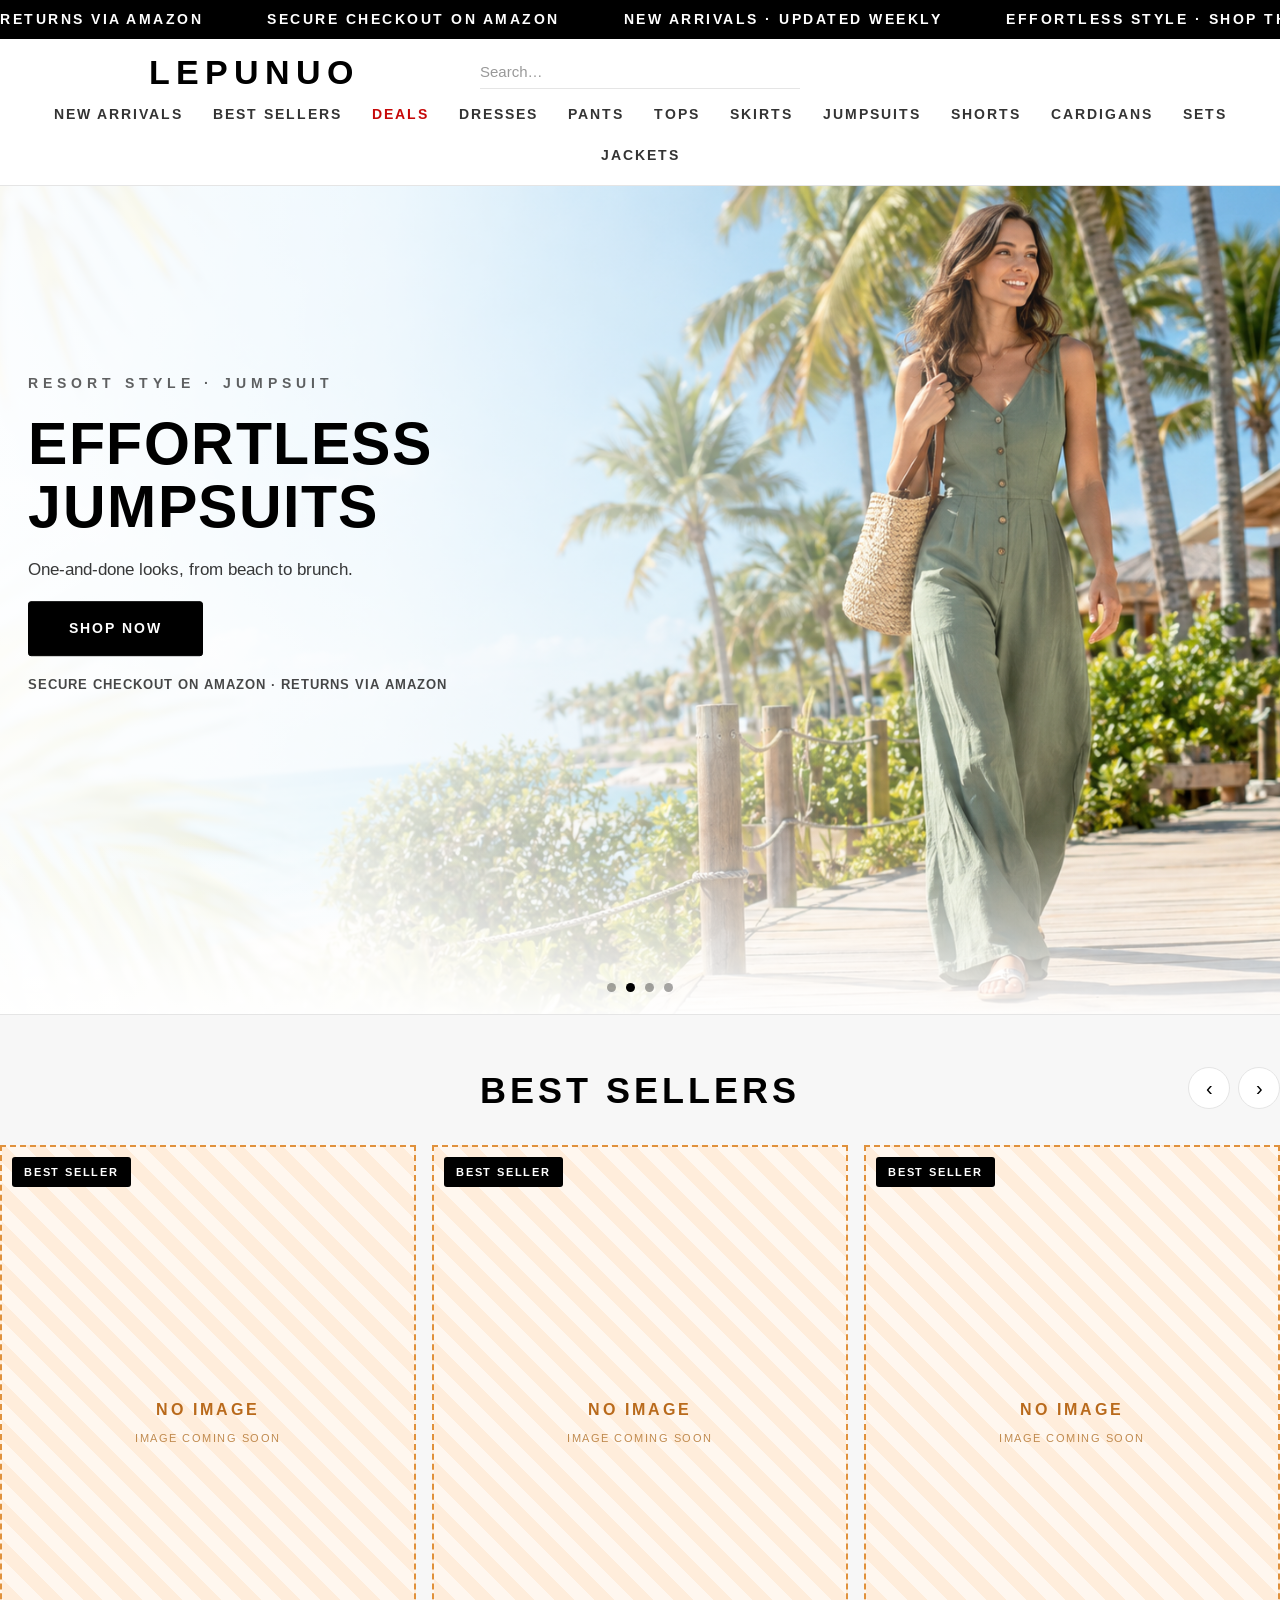
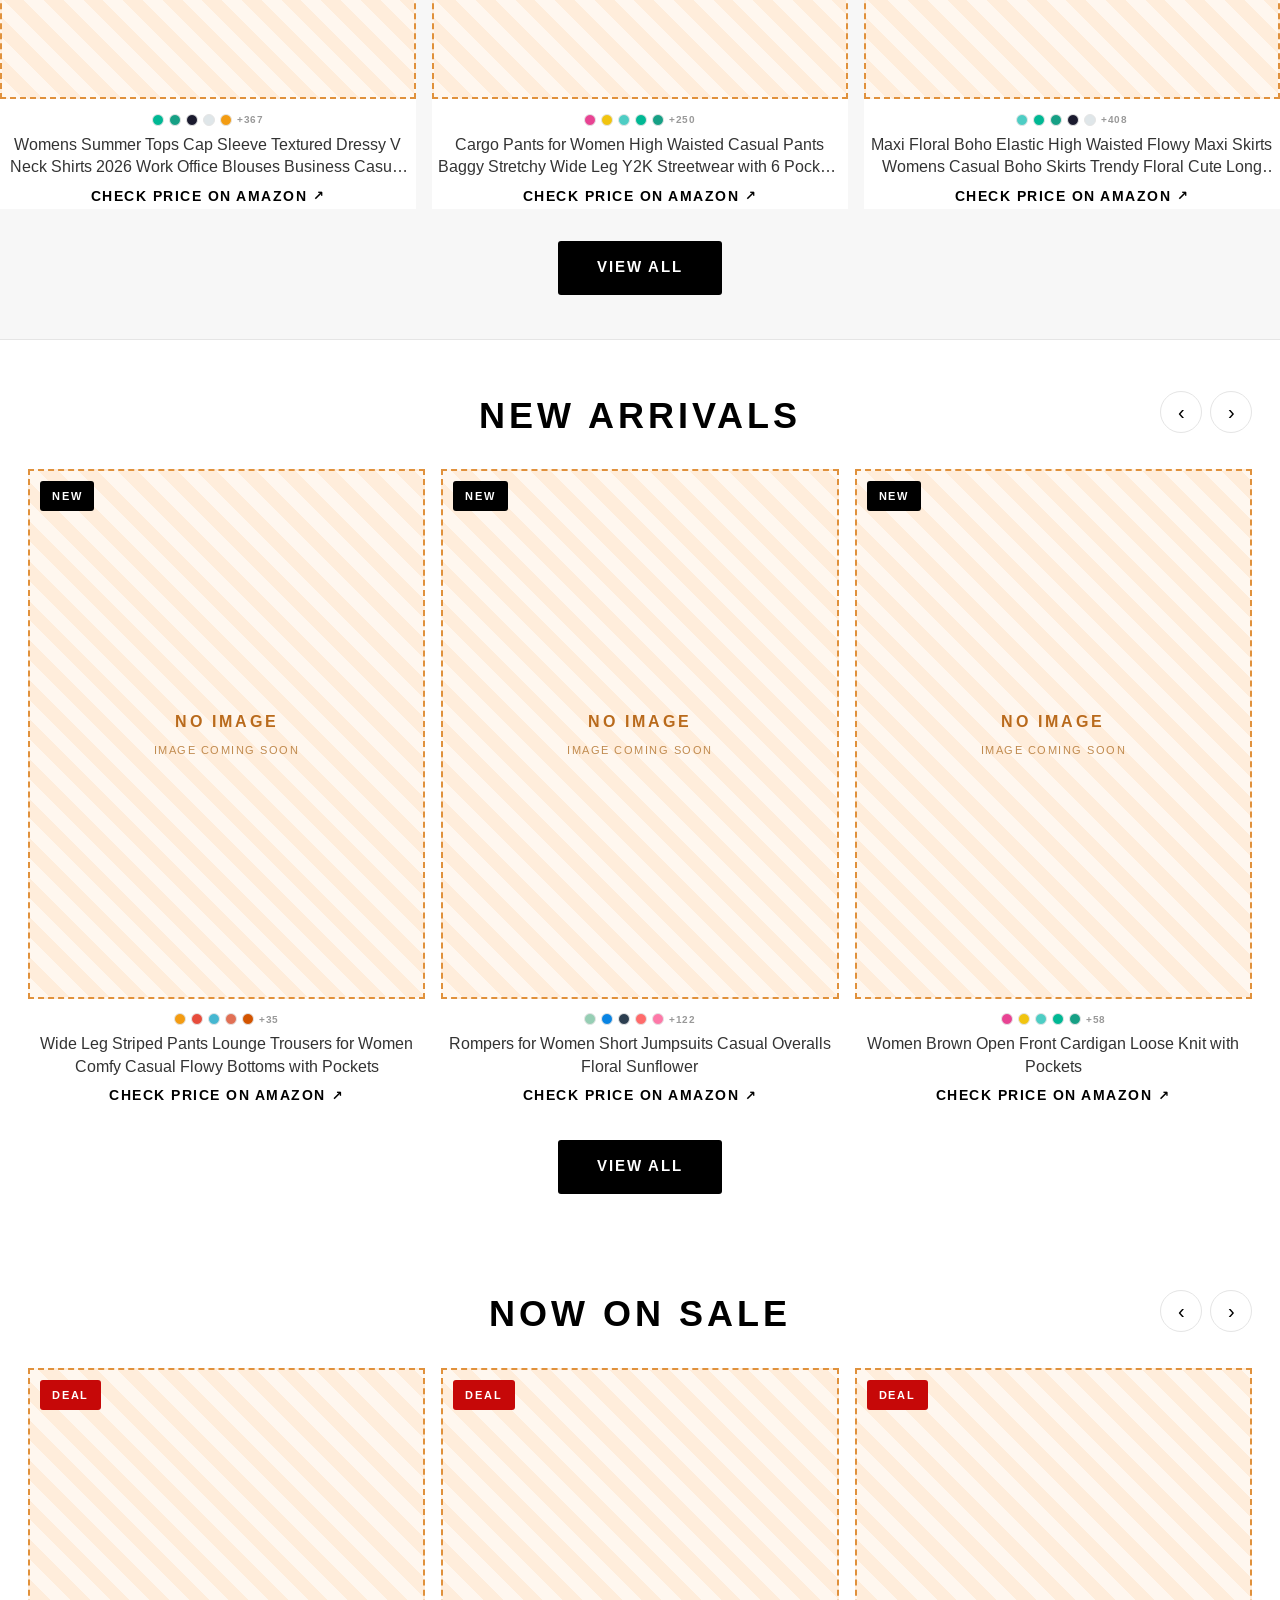
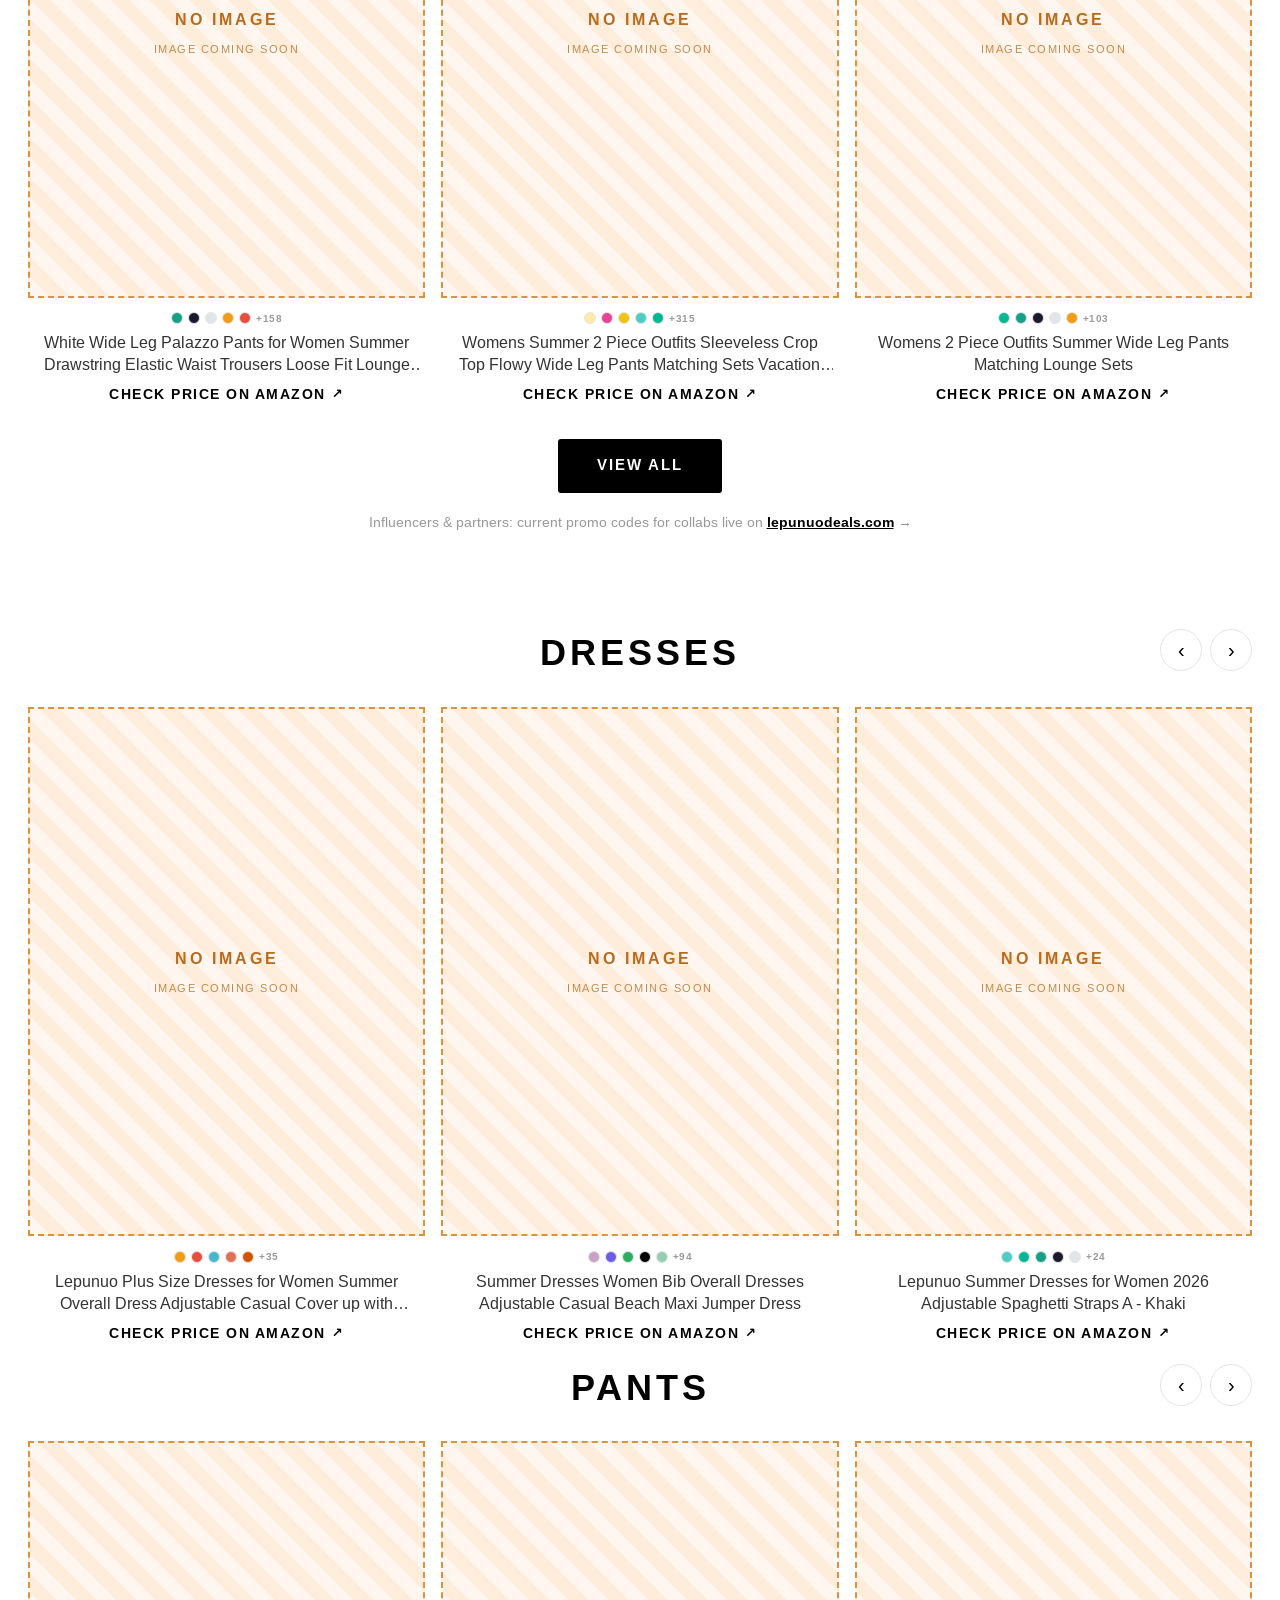
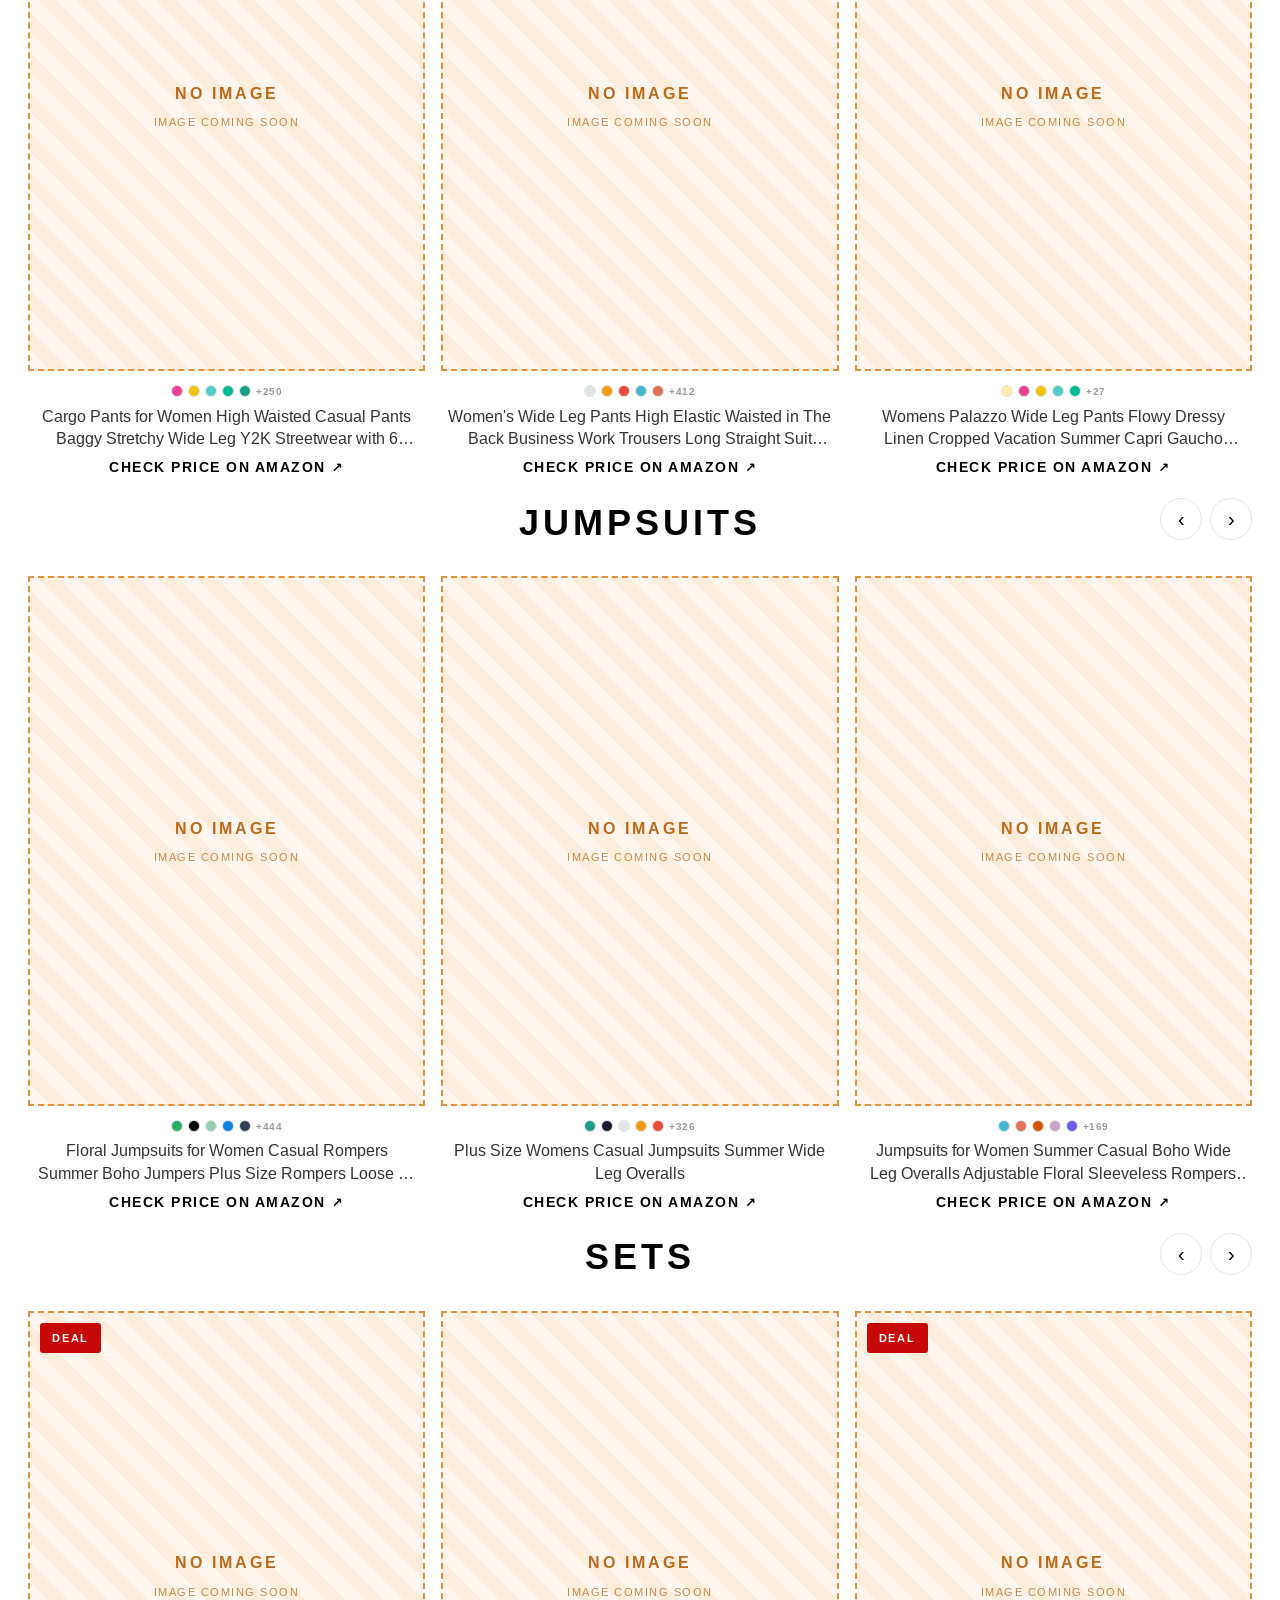
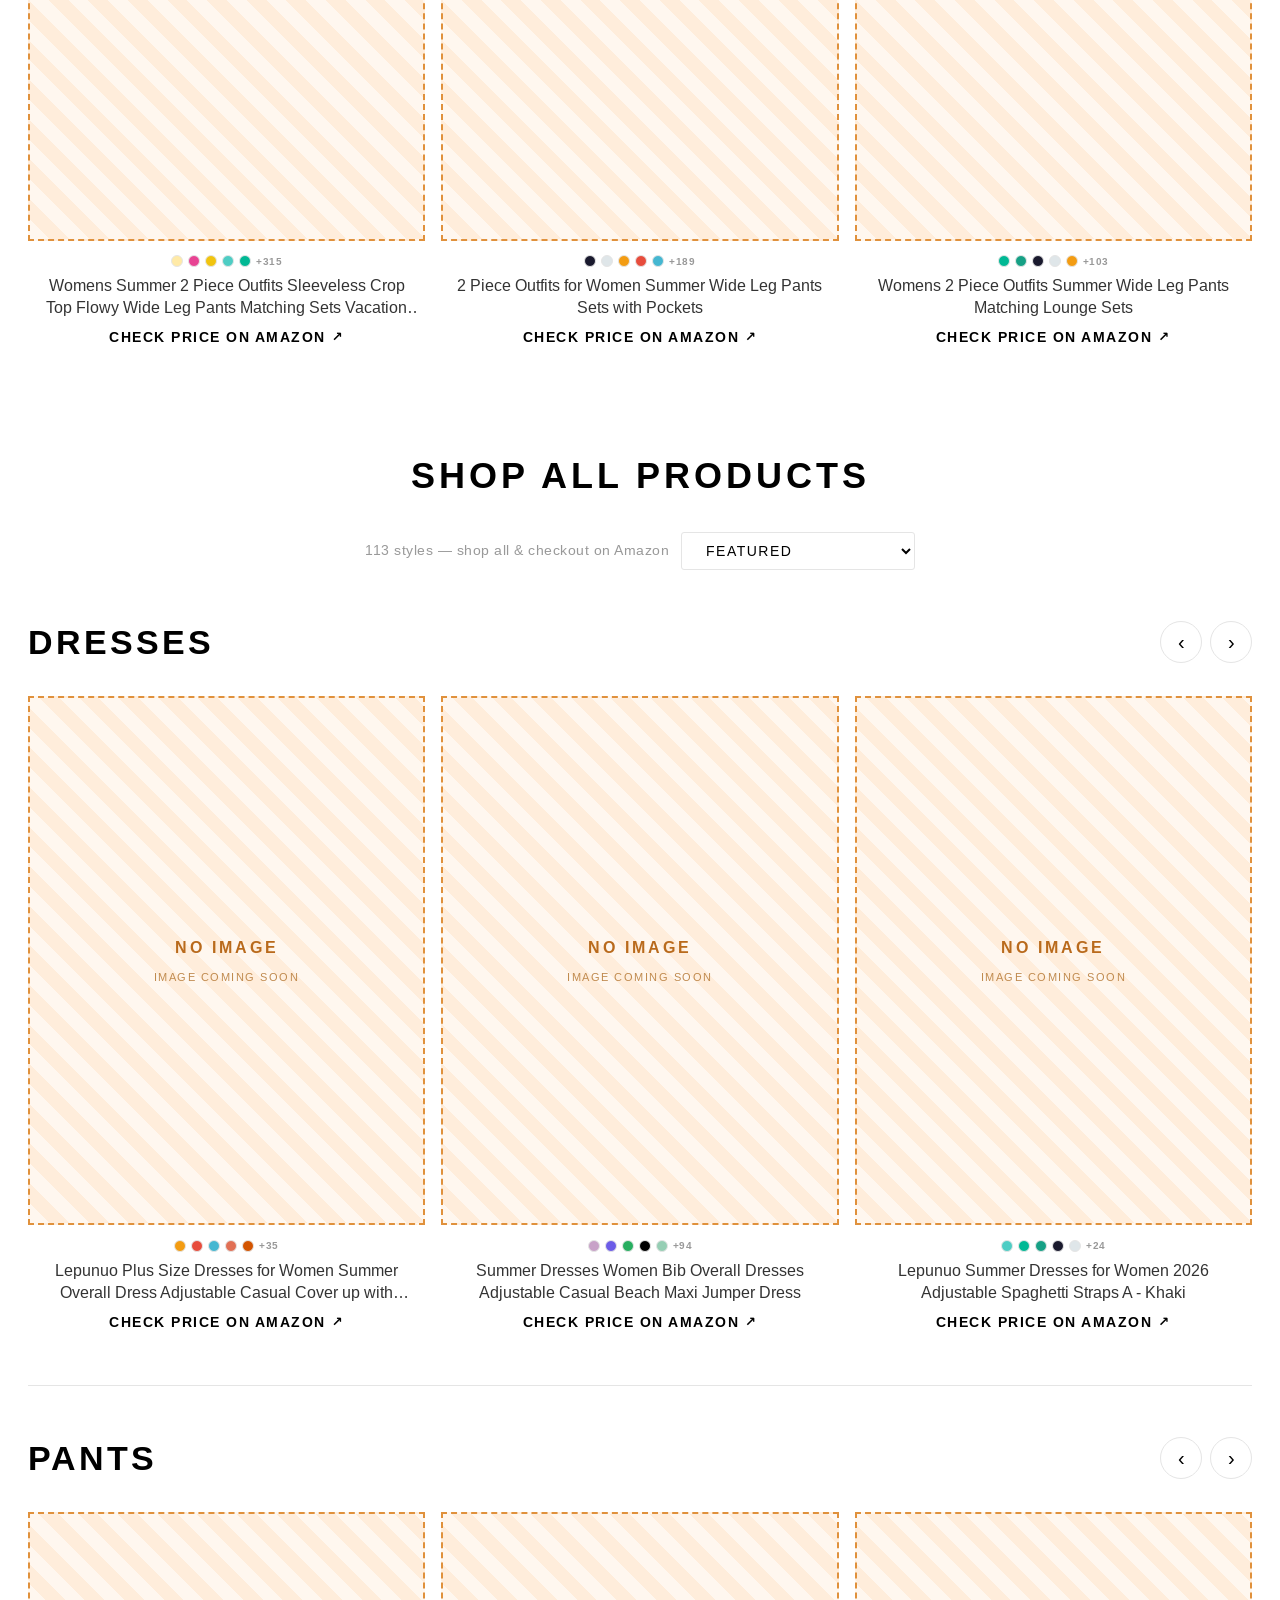
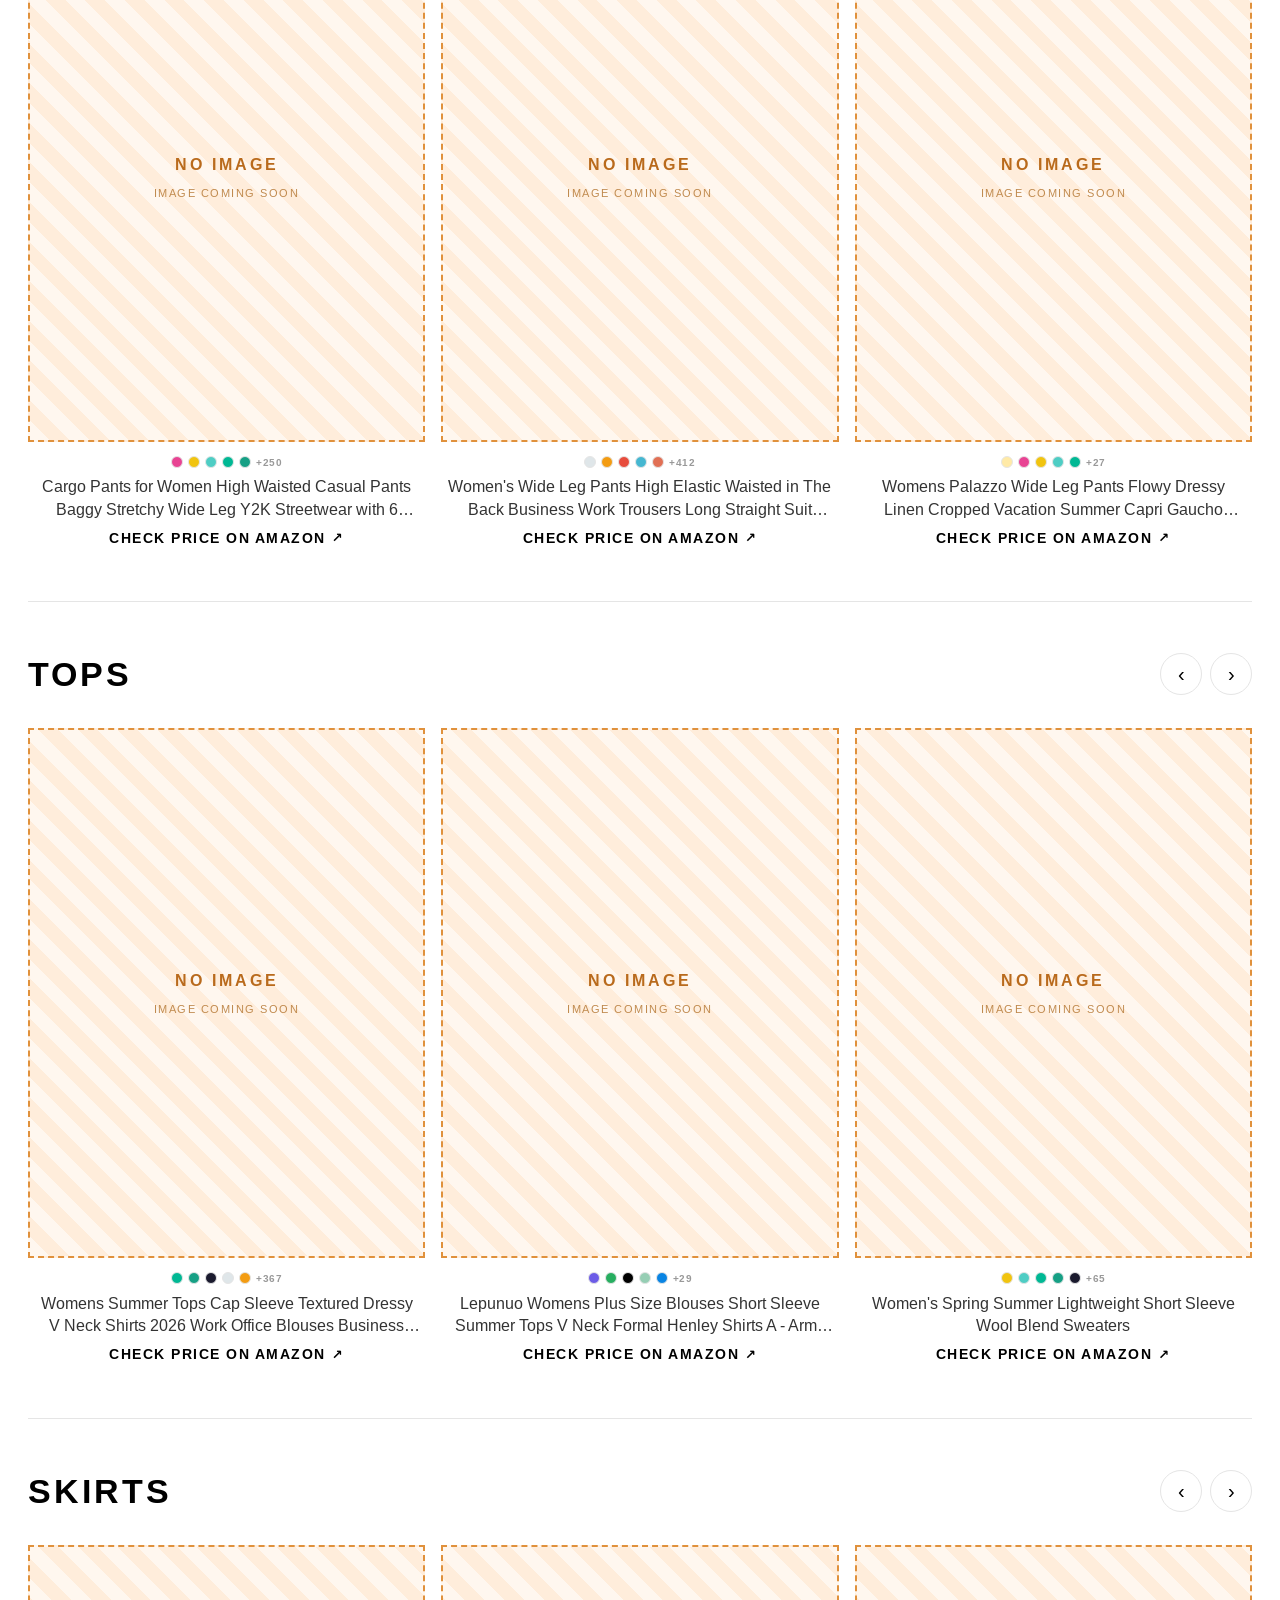
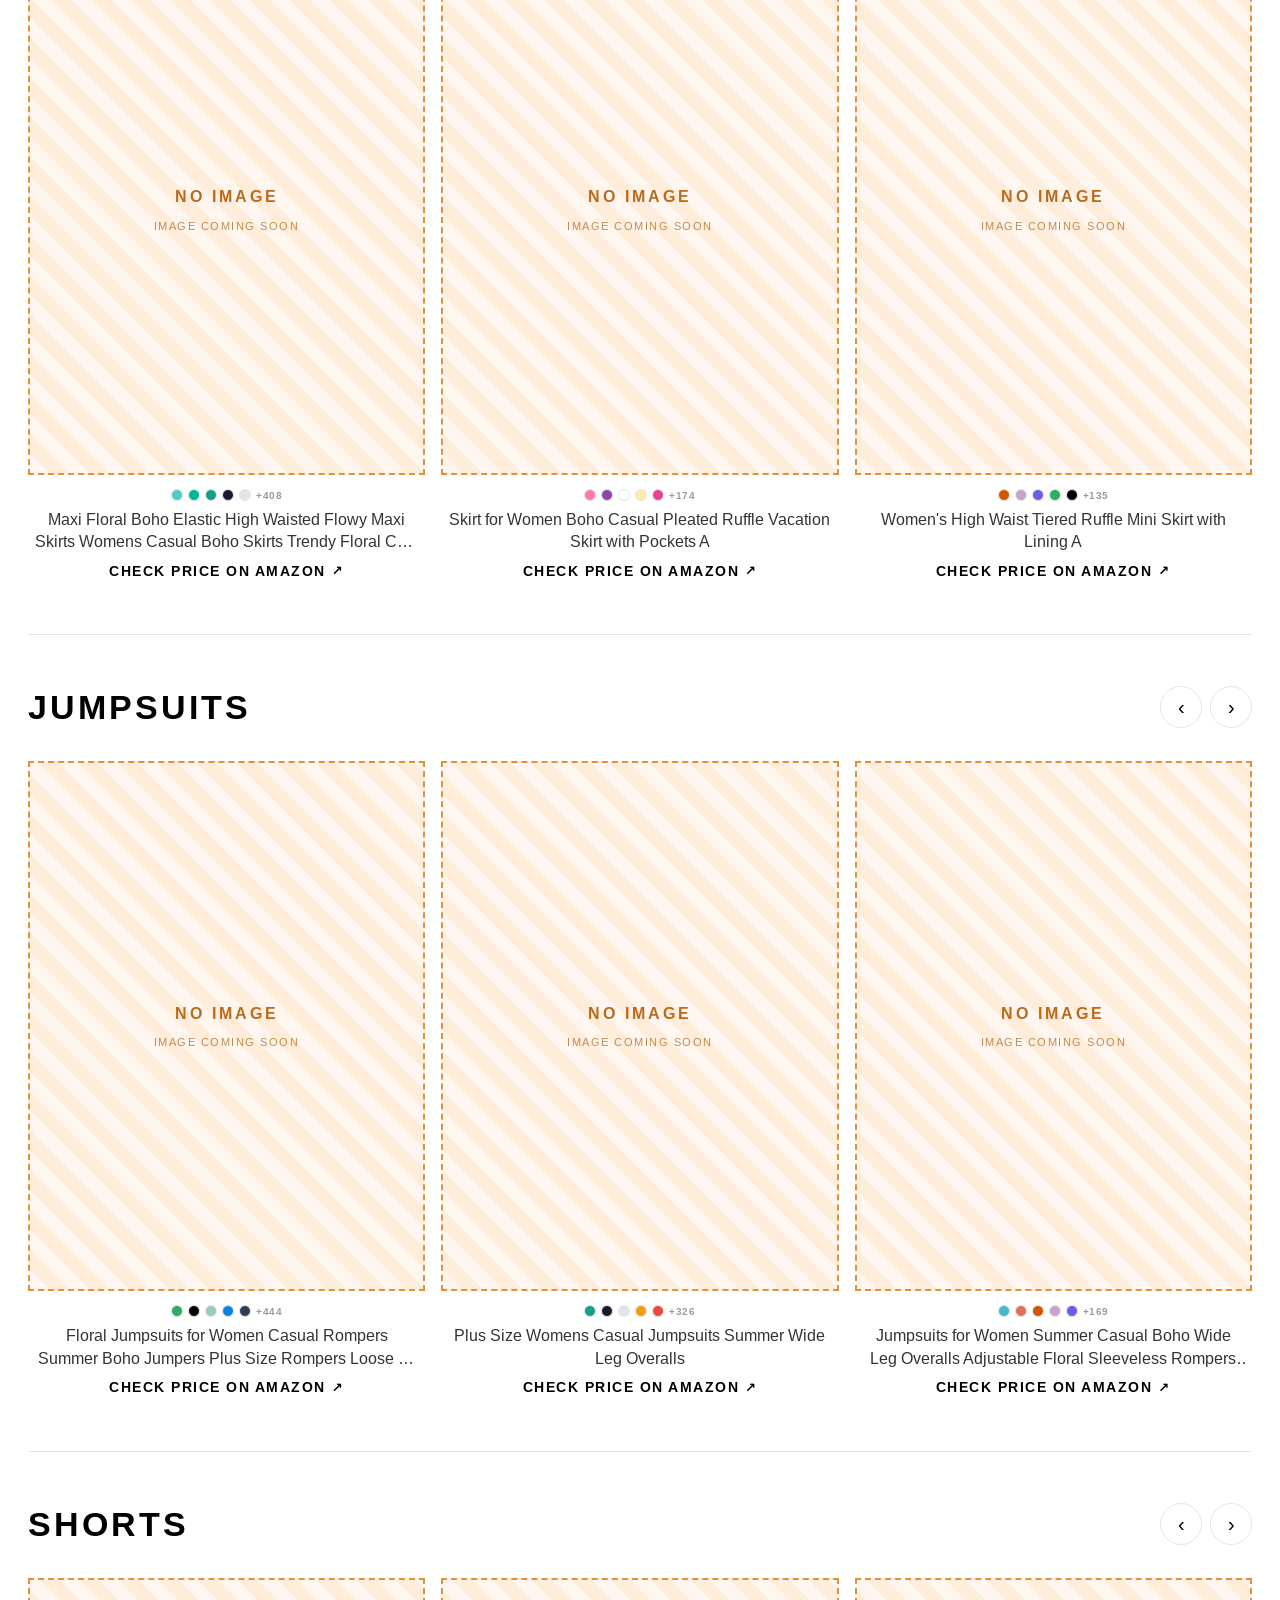
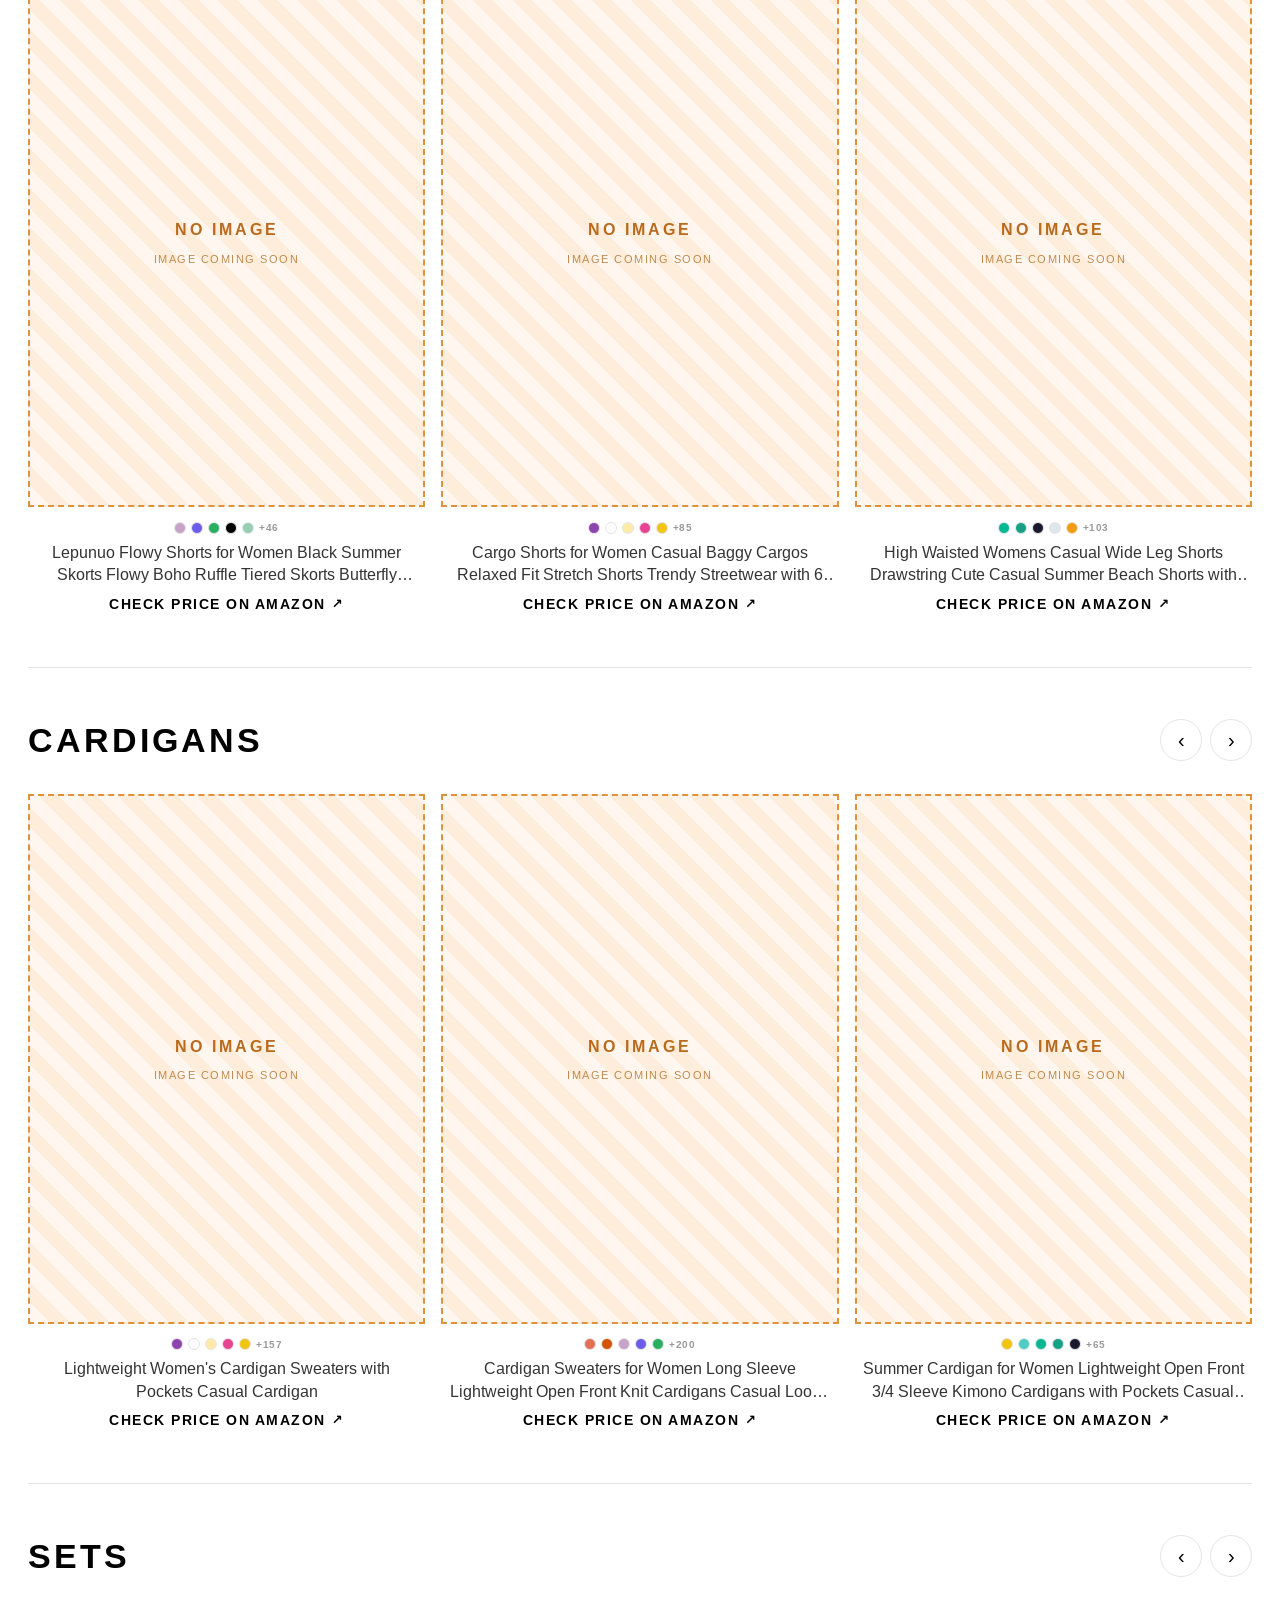
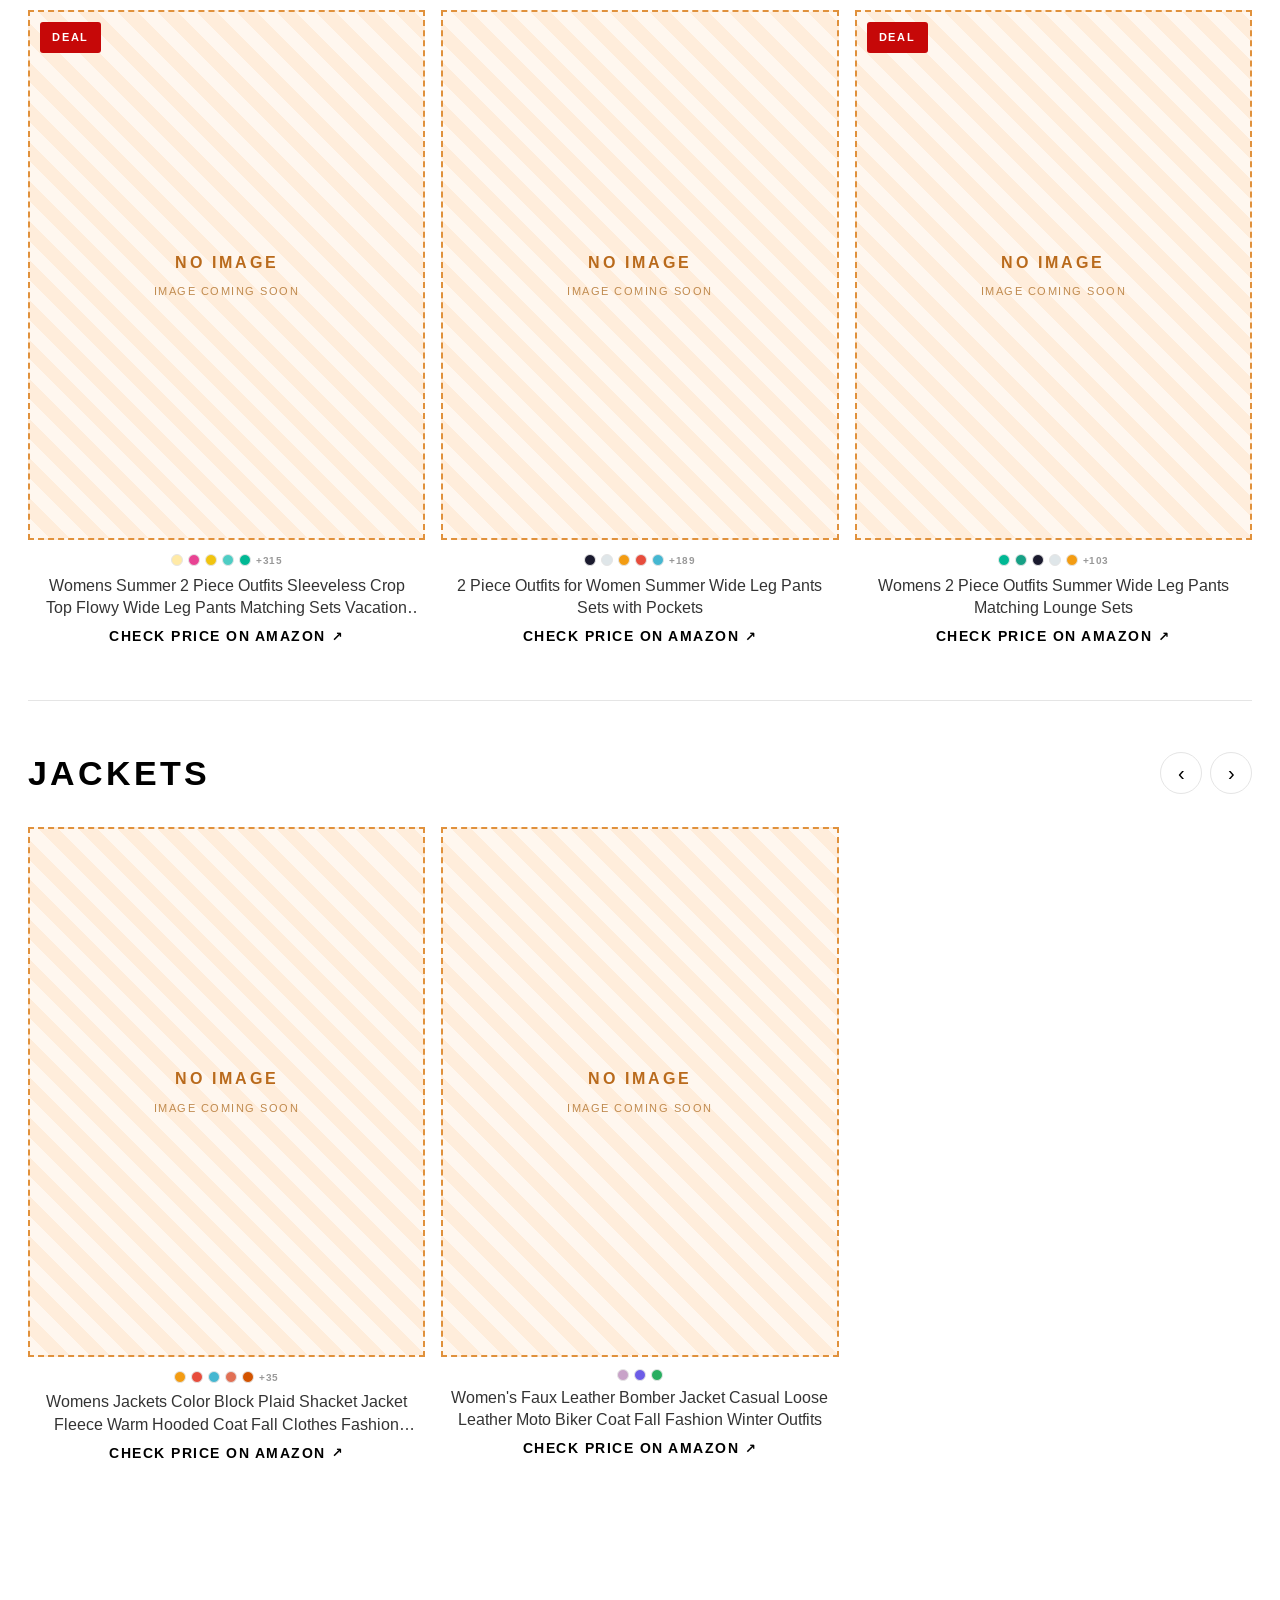
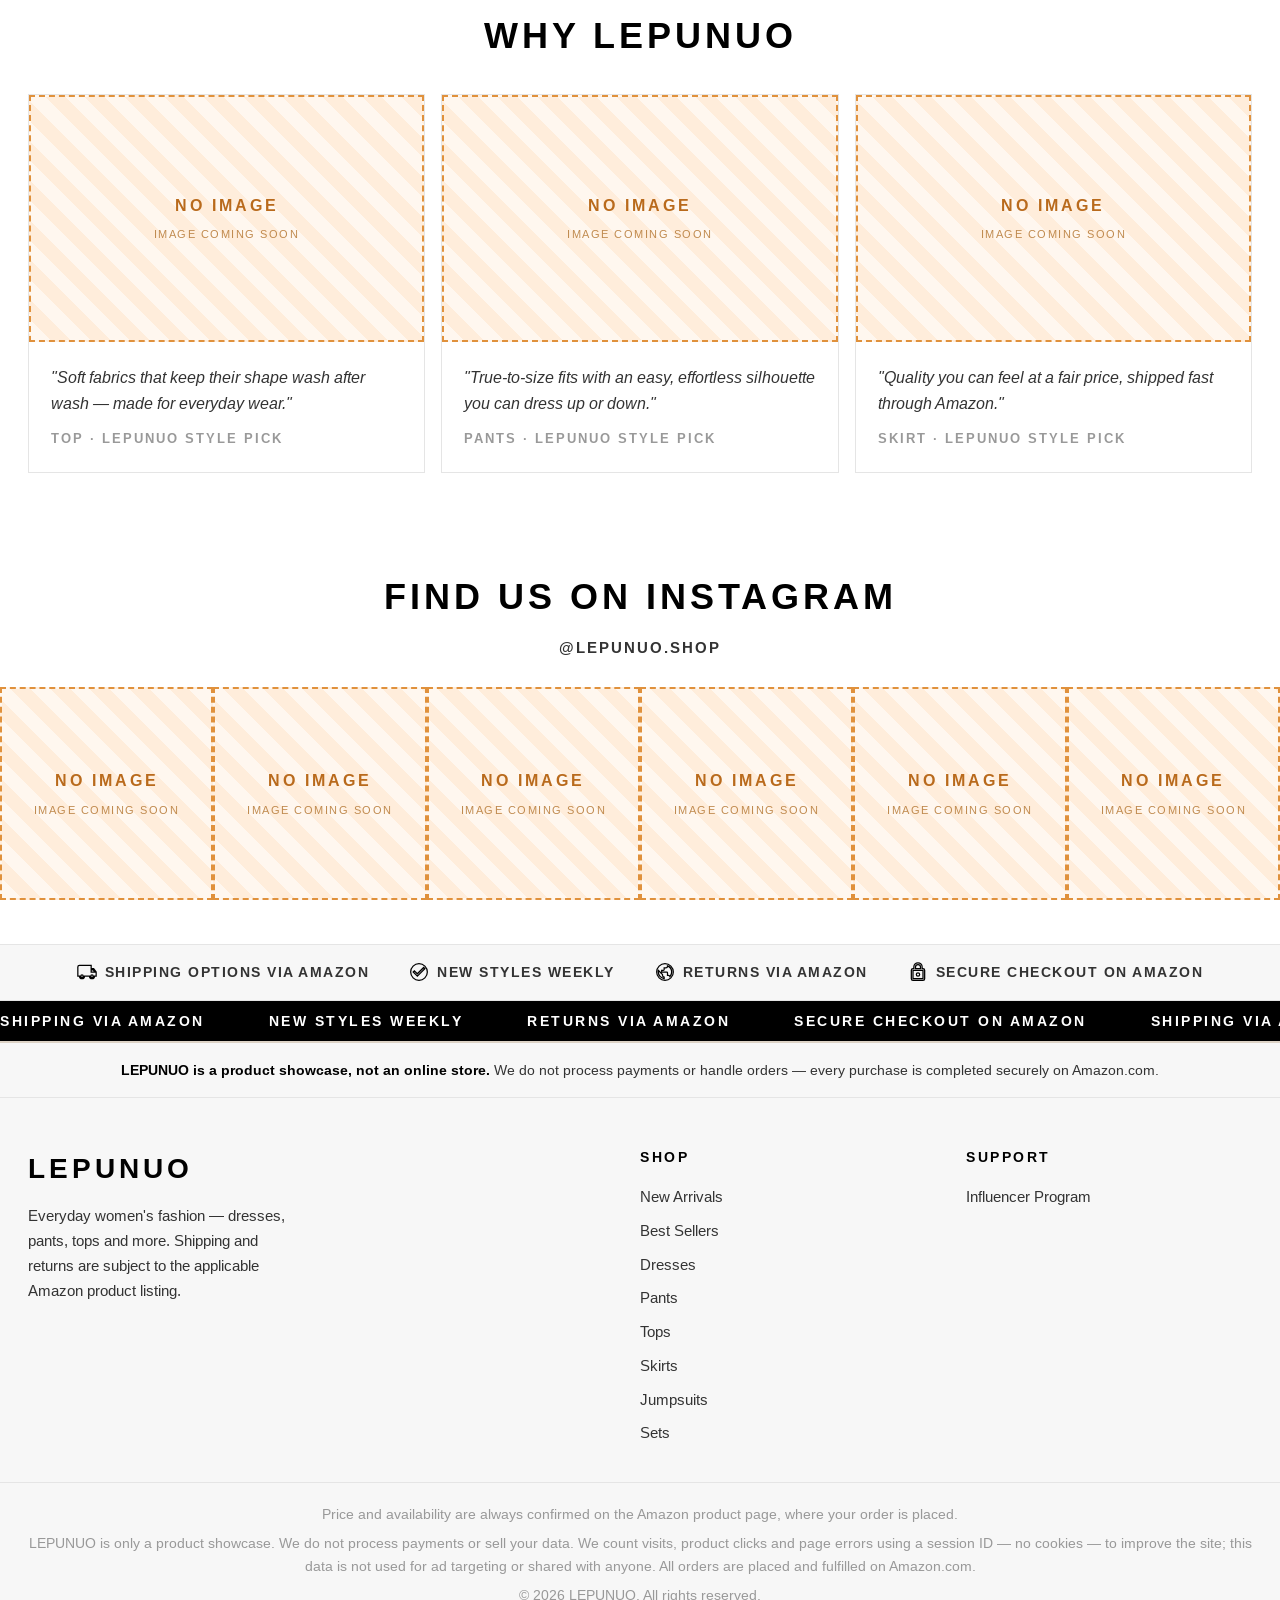
==== commit 6cb361a0: "fix(compliance): conditional shipping/returns wording, clarify privacy statement" ====
--- a/index.html
+++ b/index.html
@@ -20,11 +20,11 @@
 <!-- Announcement marquee (top) -->
 <div class="marquee" aria-hidden="true">
   <div class="marquee__track">
-    <span>Hassle-Free Returns</span>
+    <span>Returns via Amazon</span>
     <span>Secure Checkout on Amazon</span>
     <span>New Arrivals · Updated Weekly</span>
     <span>Effortless Style · Shop the Collection</span>
-    <span>Hassle-Free Returns</span>
+    <span>Returns via Amazon</span>
     <span>Secure Checkout on Amazon</span>
     <span>New Arrivals · Updated Weekly</span>
     <span>Effortless Style · Shop the Collection</span>
@@ -133,7 +133,7 @@
   <div class="trustbar__in">
     <div class="trustbar__item">
       <svg viewBox="0 0 24 24"><path d="M20 8h-3V4H3c-1.1 0-2 .9-2 2v11h2c0 1.66 1.34 3 3 3s3-1.34 3-3h6c0 1.66 1.34 3 3 3s3-1.34 3-3h2v-5l-3-4zM6 18.5c-.83 0-1.5-.67-1.5-1.5s.67-1.5 1.5-1.5 1.5.67 1.5 1.5-.67 1.5-1.5 1.5zm13.5-9l1.96 2.5H17V9.5h2.5zm-1.5 9c-.83 0-1.5-.67-1.5-1.5s.67-1.5 1.5-1.5 1.5.67 1.5 1.5-.67 1.5-1.5 1.5z"/></svg>
-      Free Shipping Available
+      Shipping Options via Amazon
     </div>
     <div class="trustbar__item">
       <svg viewBox="0 0 24 24"><path d="M12 2C6.48 2 2 6.48 2 12s4.48 10 10 10 10-4.48 10-10S17.52 2 12 2zm-2 15l-5-5 1.41-1.41L10 14.17l7.59-7.59L19 8l-9 9z"/></svg>
@@ -141,7 +141,7 @@
     </div>
     <div class="trustbar__item">
       <svg viewBox="0 0 24 24"><path d="M12 2C6.48 2 2 6.48 2 12s4.48 10 10 10 10-4.48 10-10S17.52 2 12 2zm-1 17.93c-3.94-.49-7-3.85-7-7.93 0-.62.08-1.21.21-1.79L9 15v1c0 1.1.9 2 2 2v1.93zm6.9-2.54c-.26-.81-1-1.39-1.9-1.39h-1v-3c0-.55-.45-1-1-1H8v-2h2c.55 0 1-.45 1-1V7h2c1.1 0 2-.9 2-2v-.41c2.93 1.19 5 4.06 5 7.41 0 2.08-.8 3.97-2.1 5.39z"/></svg>
-      Hassle-Free Returns
+      Returns via Amazon
     </div>
     <div class="trustbar__item">
       <svg viewBox="0 0 24 24"><path d="M18 8h-1V6c0-2.76-2.24-5-5-5S7 3.24 7 6v2H6c-1.1 0-2 .9-2 2v10c0 1.1.9 2 2 2h12c1.1 0 2-.9 2-2V10c0-1.1-.9-2-2-2zM9 6c0-1.66 1.34-3 3-3s3 1.34 3 3v2H9V6zm9 14H6V10h12v10zm-6-3c1.1 0 2-.9 2-2s-.9-2-2-2-2 .9-2 2 .9 2 2 2z"/></svg>
@@ -153,13 +153,13 @@
 <!-- Announcement marquee (bottom) -->
 <div class="marquee marquee--foot" aria-hidden="true">
   <div class="marquee__track">
-    <span>FREE SHIPPING AVAILABLE</span>
+    <span>SHIPPING VIA AMAZON</span>
     <span>NEW STYLES WEEKLY</span>
-    <span>Hassle Free Returns</span>
+    <span>RETURNS VIA AMAZON</span>
     <span>SECURE CHECKOUT ON AMAZON</span>
-    <span>FREE SHIPPING AVAILABLE</span>
+    <span>SHIPPING VIA AMAZON</span>
     <span>NEW STYLES WEEKLY</span>
-    <span>Hassle Free Returns</span>
+    <span>RETURNS VIA AMAZON</span>
     <span>SECURE CHECKOUT ON AMAZON</span>
   </div>
 </div>
@@ -175,7 +175,7 @@
   <div class="foot__in">
     <div class="foot__col">
       <span class="foot__brand">LEPUNUO</span>
-      <p class="foot__about">Everyday women's fashion — dresses, pants, tops and more. All orders ship and are fulfilled by Amazon.</p>
+      <p class="foot__about">Everyday women's fashion — dresses, pants, tops and more. Shipping and returns are subject to the applicable Amazon product listing.</p>
     </div>
     <div class="foot__col">
       <h4>Shop</h4>
@@ -190,7 +190,7 @@
   </div>
   <div class="foot__bar">
     <p>Price and availability are always confirmed on the Amazon product page, where your order is placed.</p>
-    <p>LEPUNUO is only a product showcase. We do not process payments or collect personal data; we only count anonymous visits (no cookies) to improve the site, and all orders are placed and fulfilled on Amazon.com.</p>
+    <p>LEPUNUO is only a product showcase. We do not process payments or sell your data. We count visits, product clicks and page errors using a session ID — no cookies — to improve the site; this data is not used for ad targeting or shared with anyone. All orders are placed and fulfilled on Amazon.com.</p>
     <p>© <span id="year"></span> LEPUNUO. All rights reserved.</p>
   </div>
 </footer>
--- a/css/style.css
+++ b/css/style.css
@@ -263,7 +263,7 @@
   line-height: 1.6;
 }
 .hero__cap::after {
-  content: "Secure Checkout on Amazon · Hassle-Free Returns";
+  content: "Secure Checkout on Amazon · Returns via Amazon";
   font-size: 13px;
   font-weight: 600;
   letter-spacing: 1px;
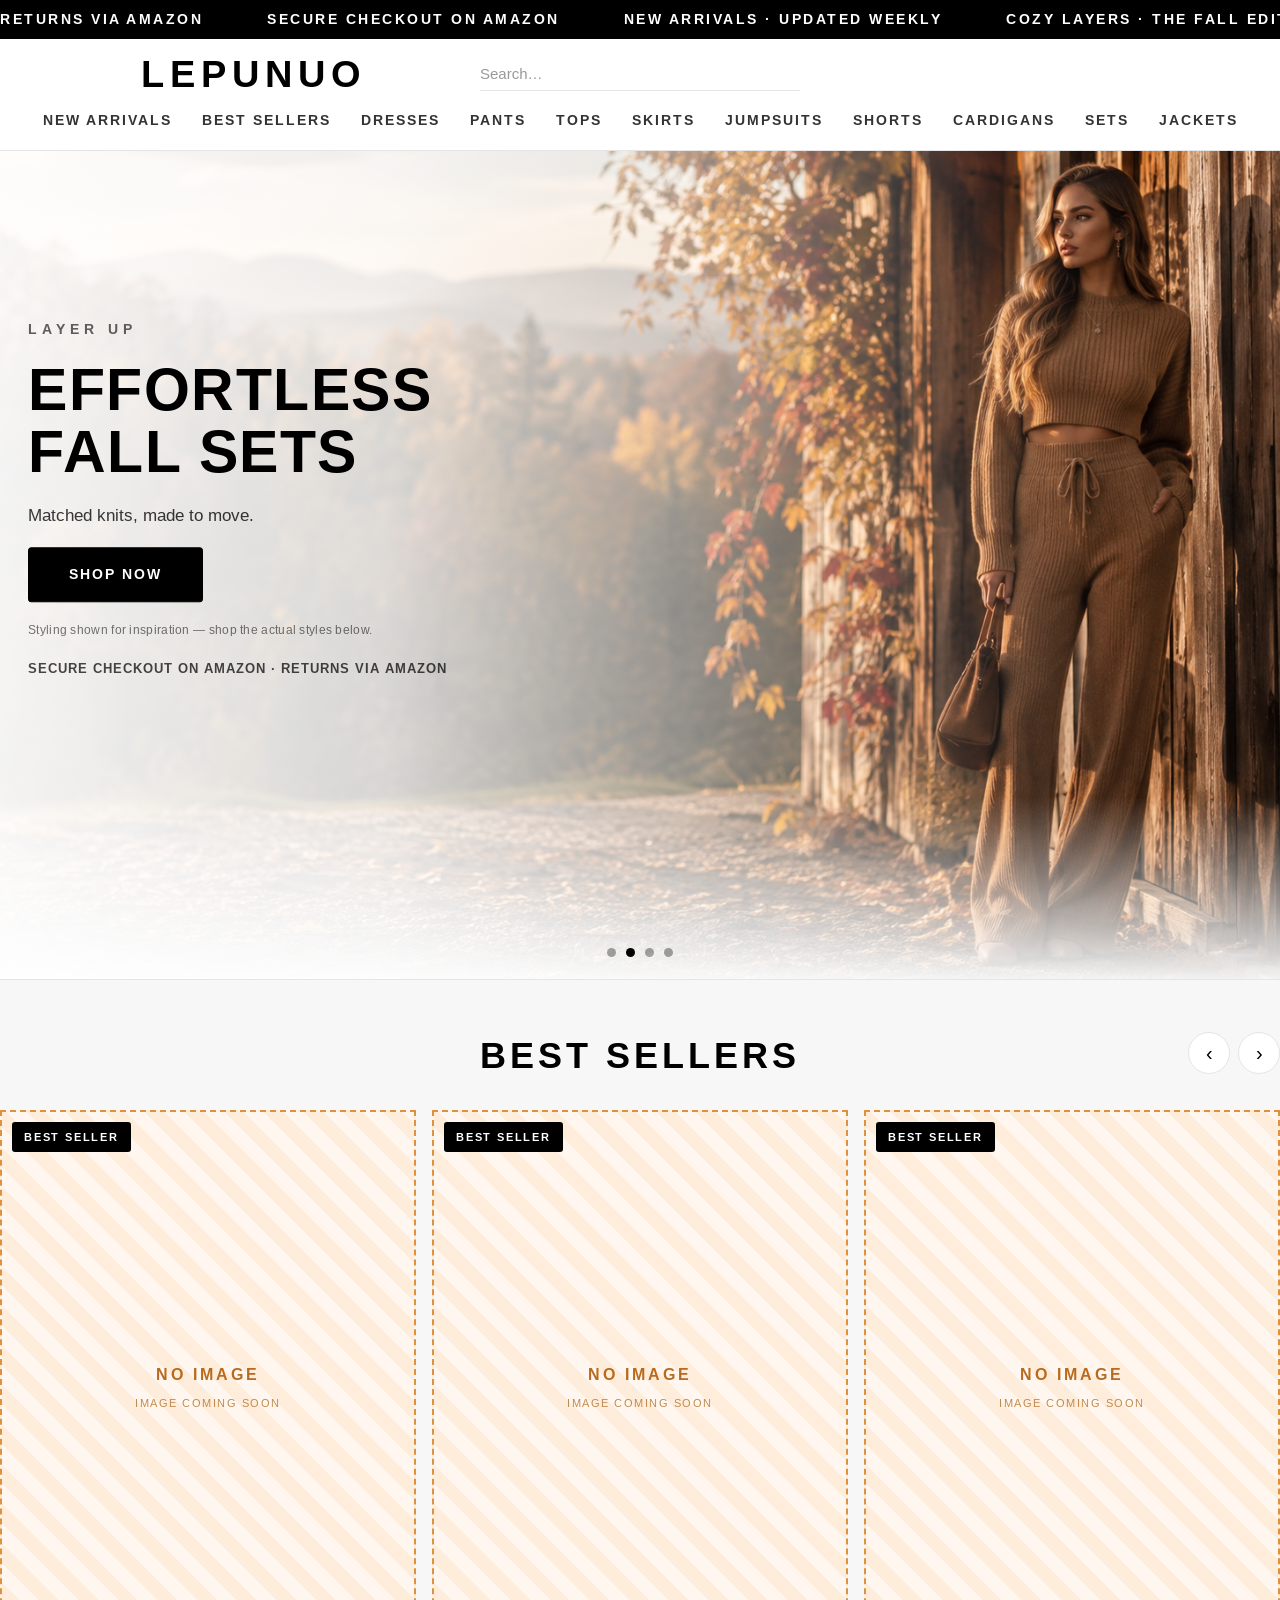
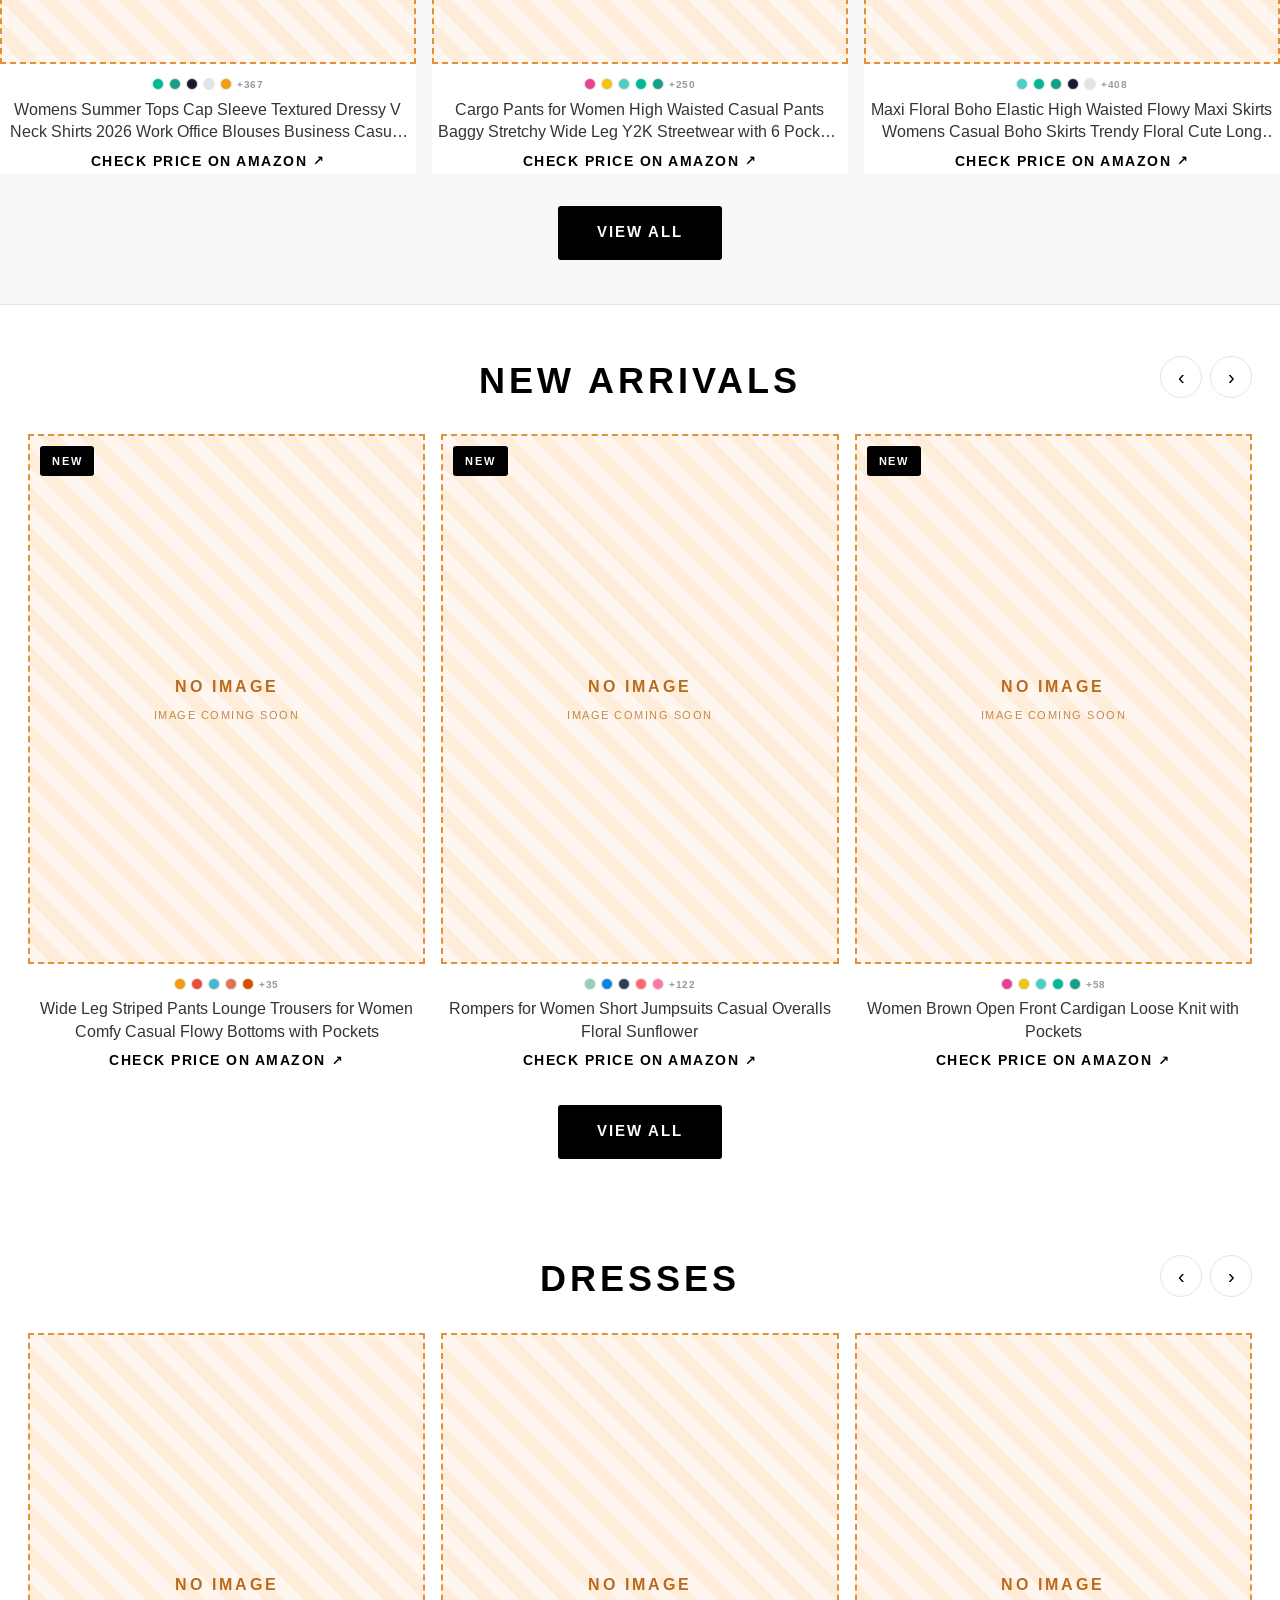
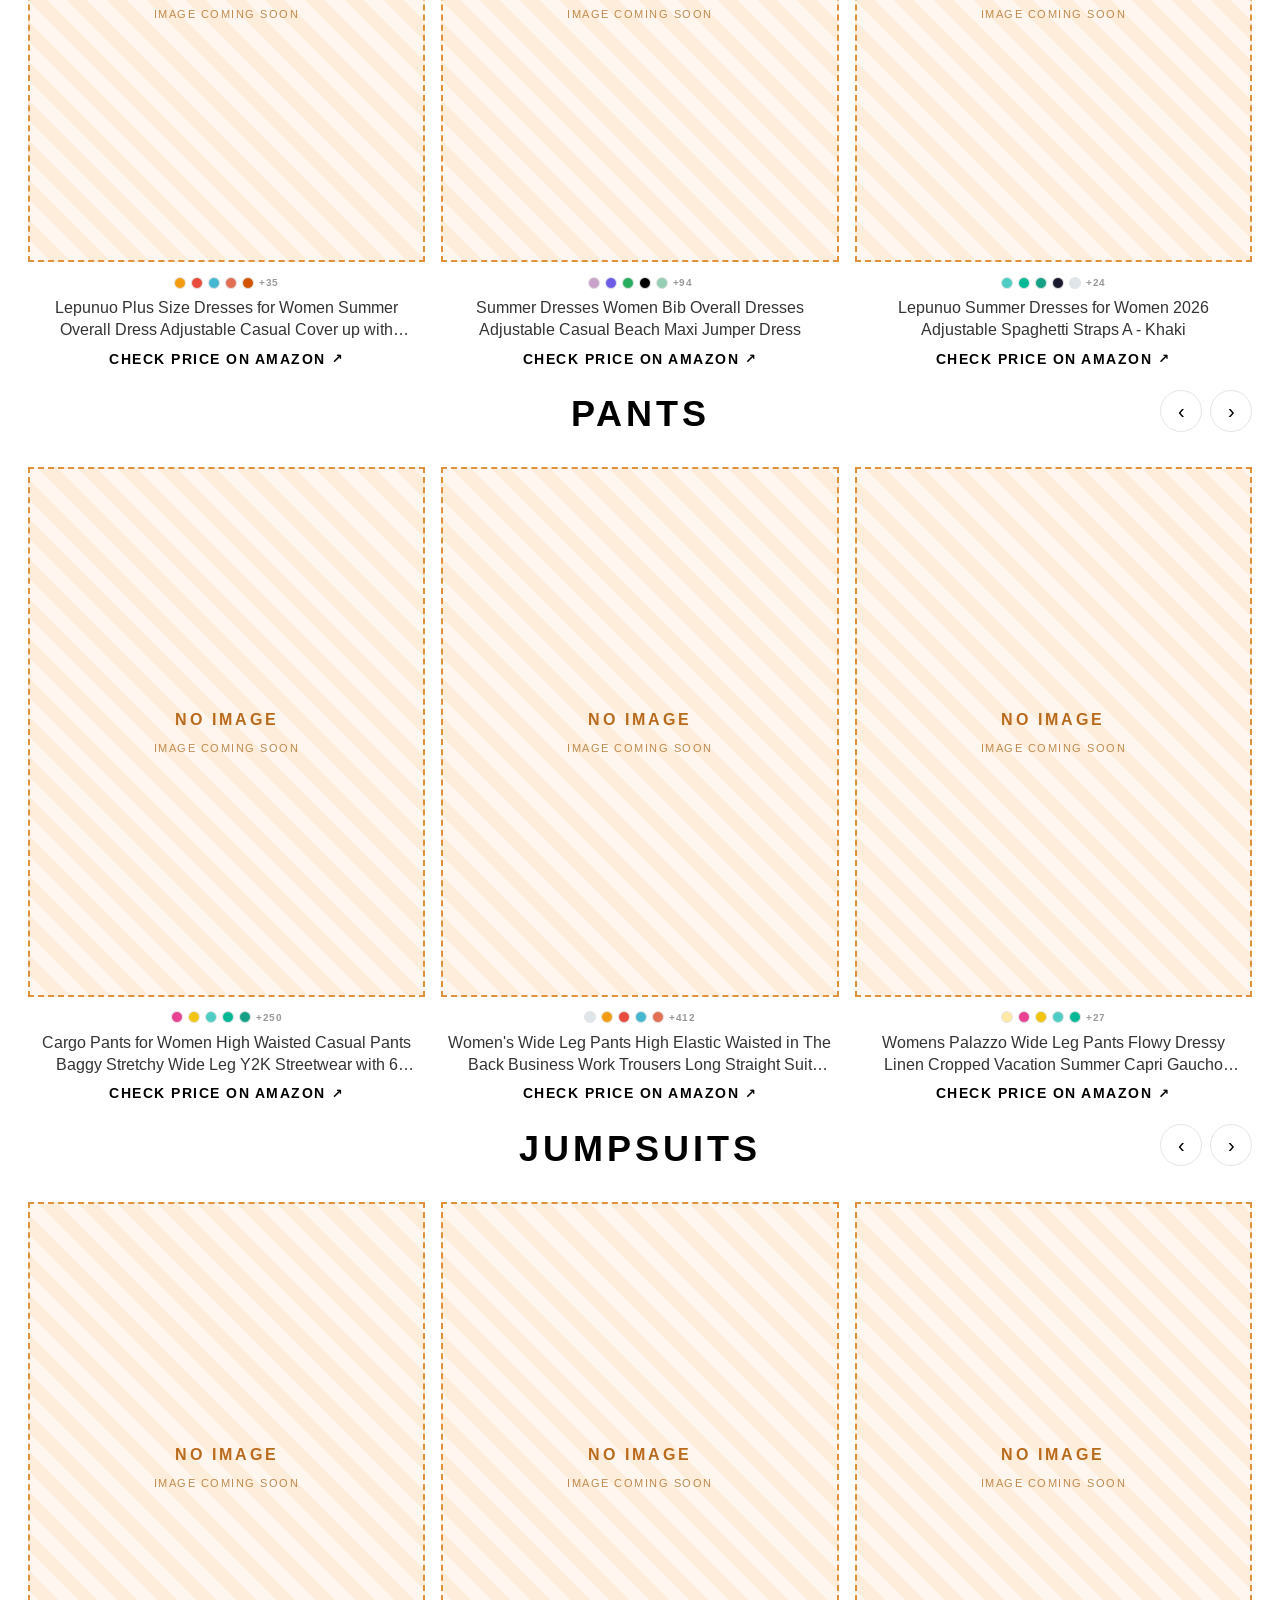
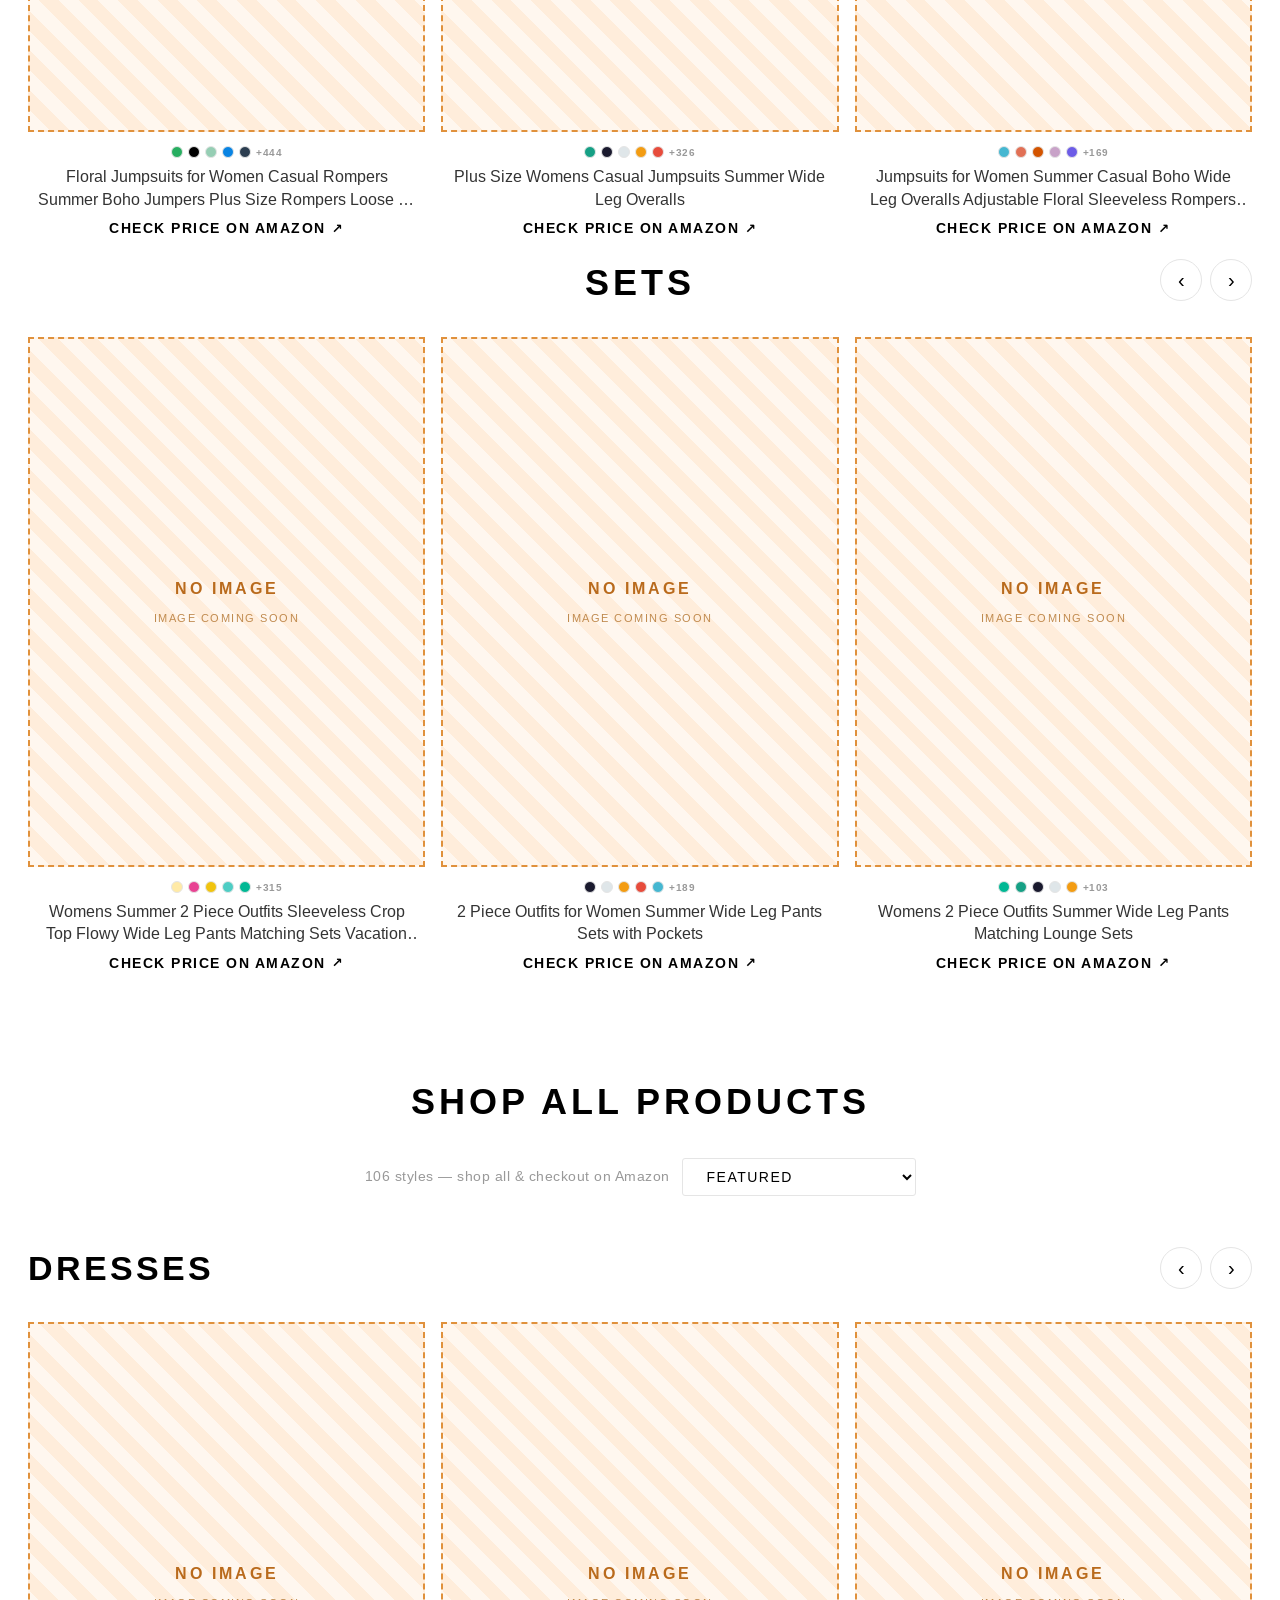
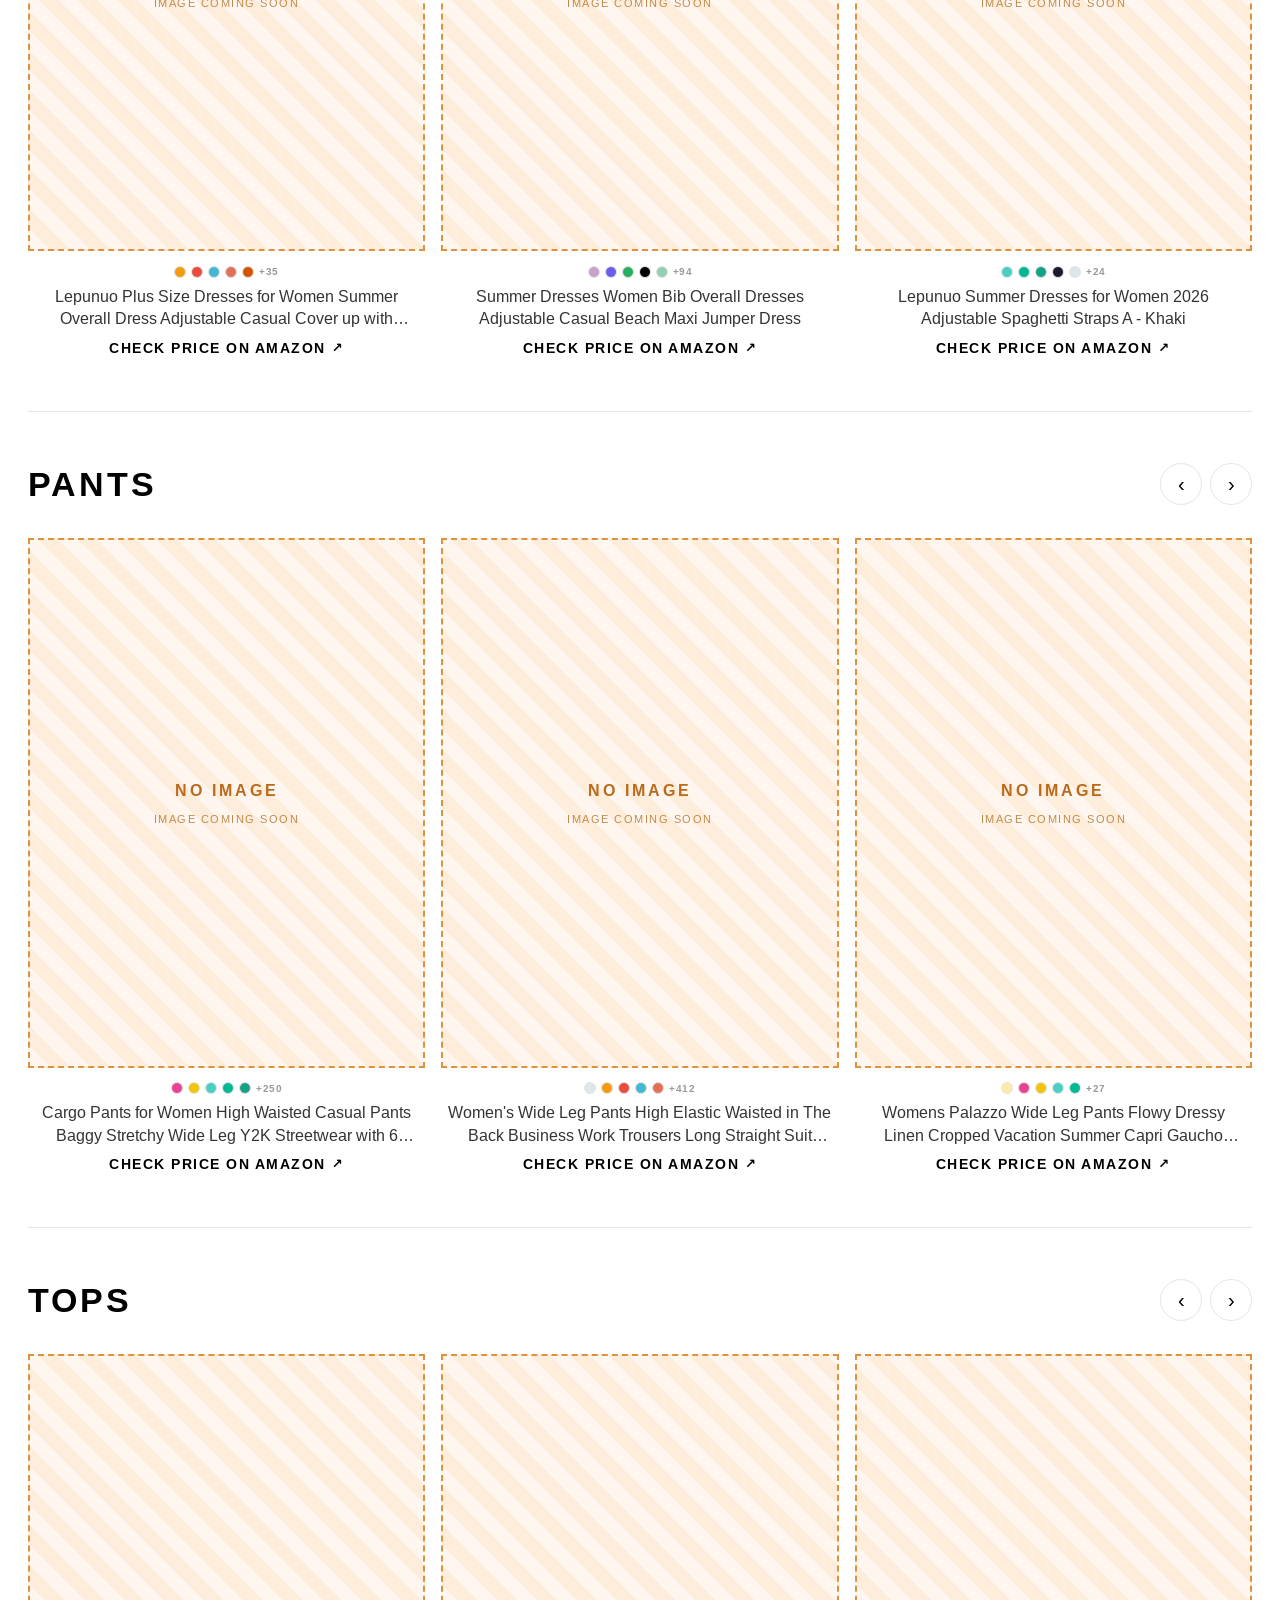
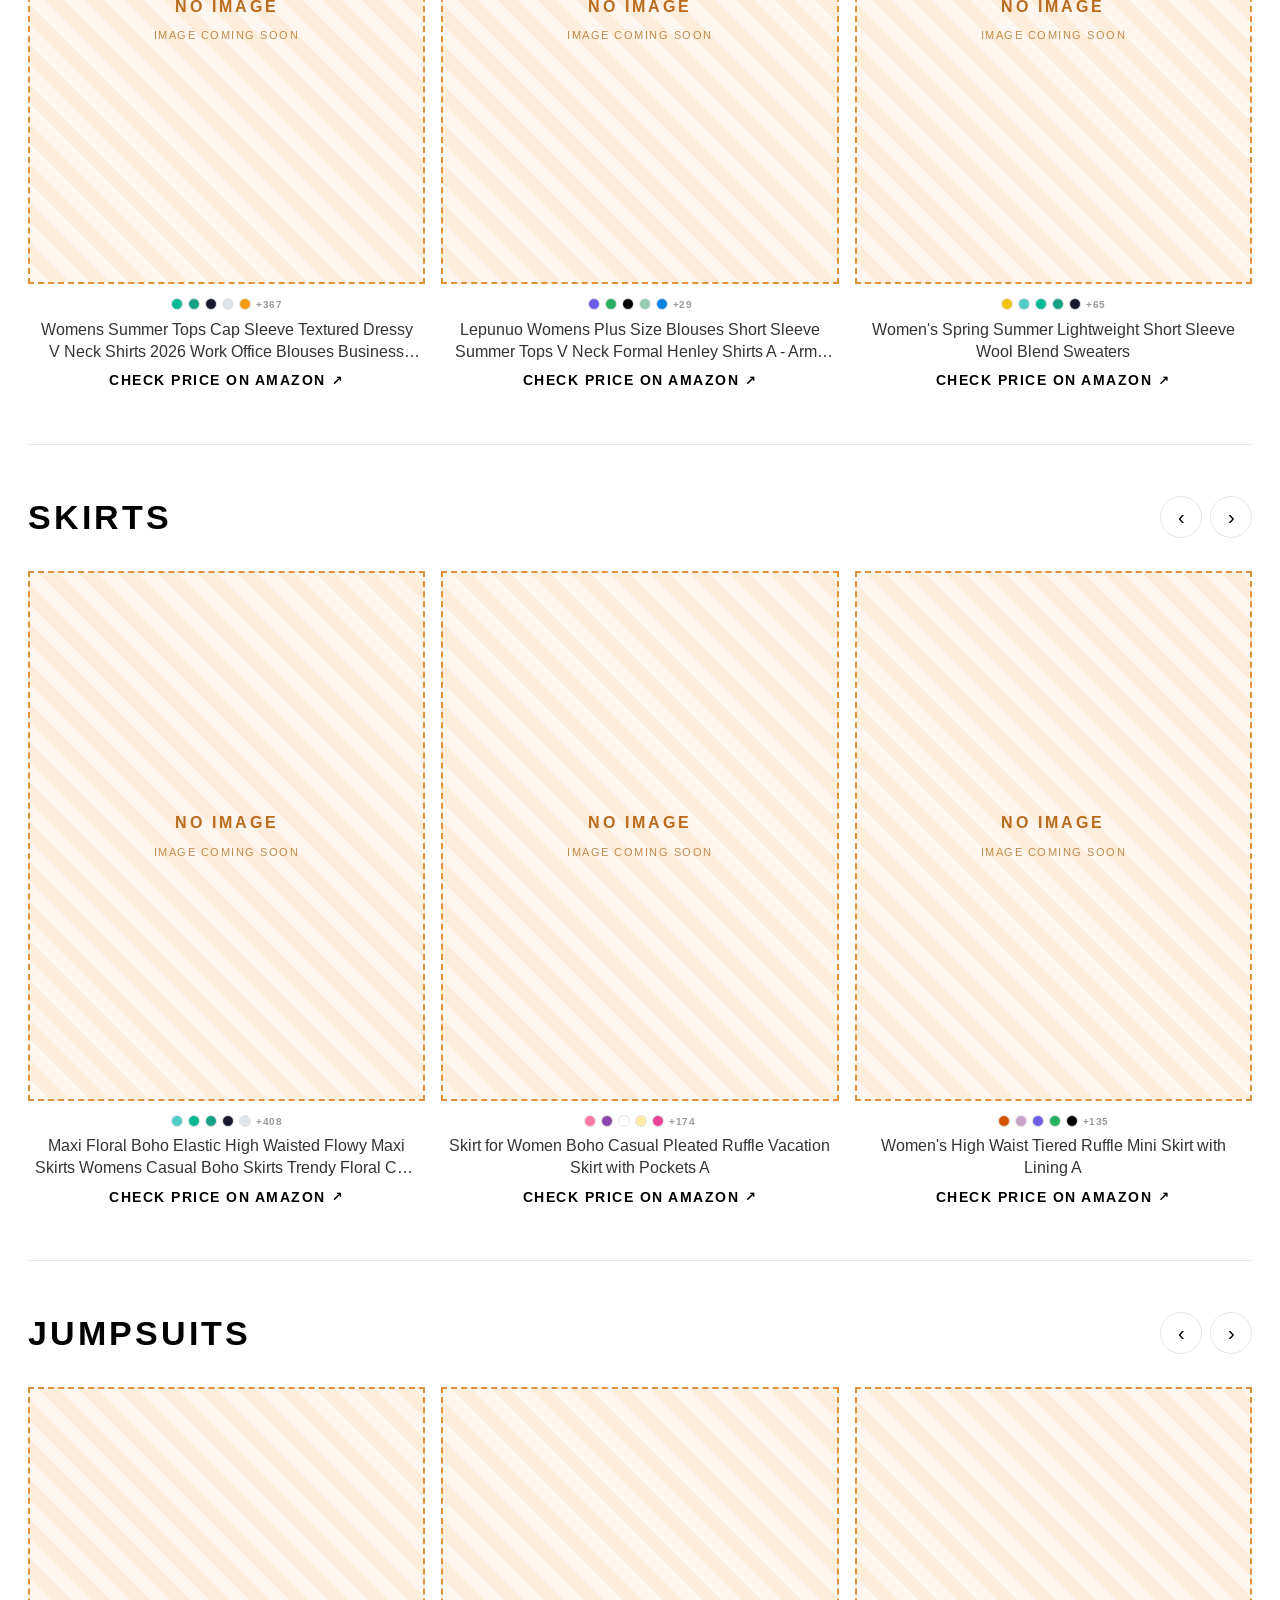
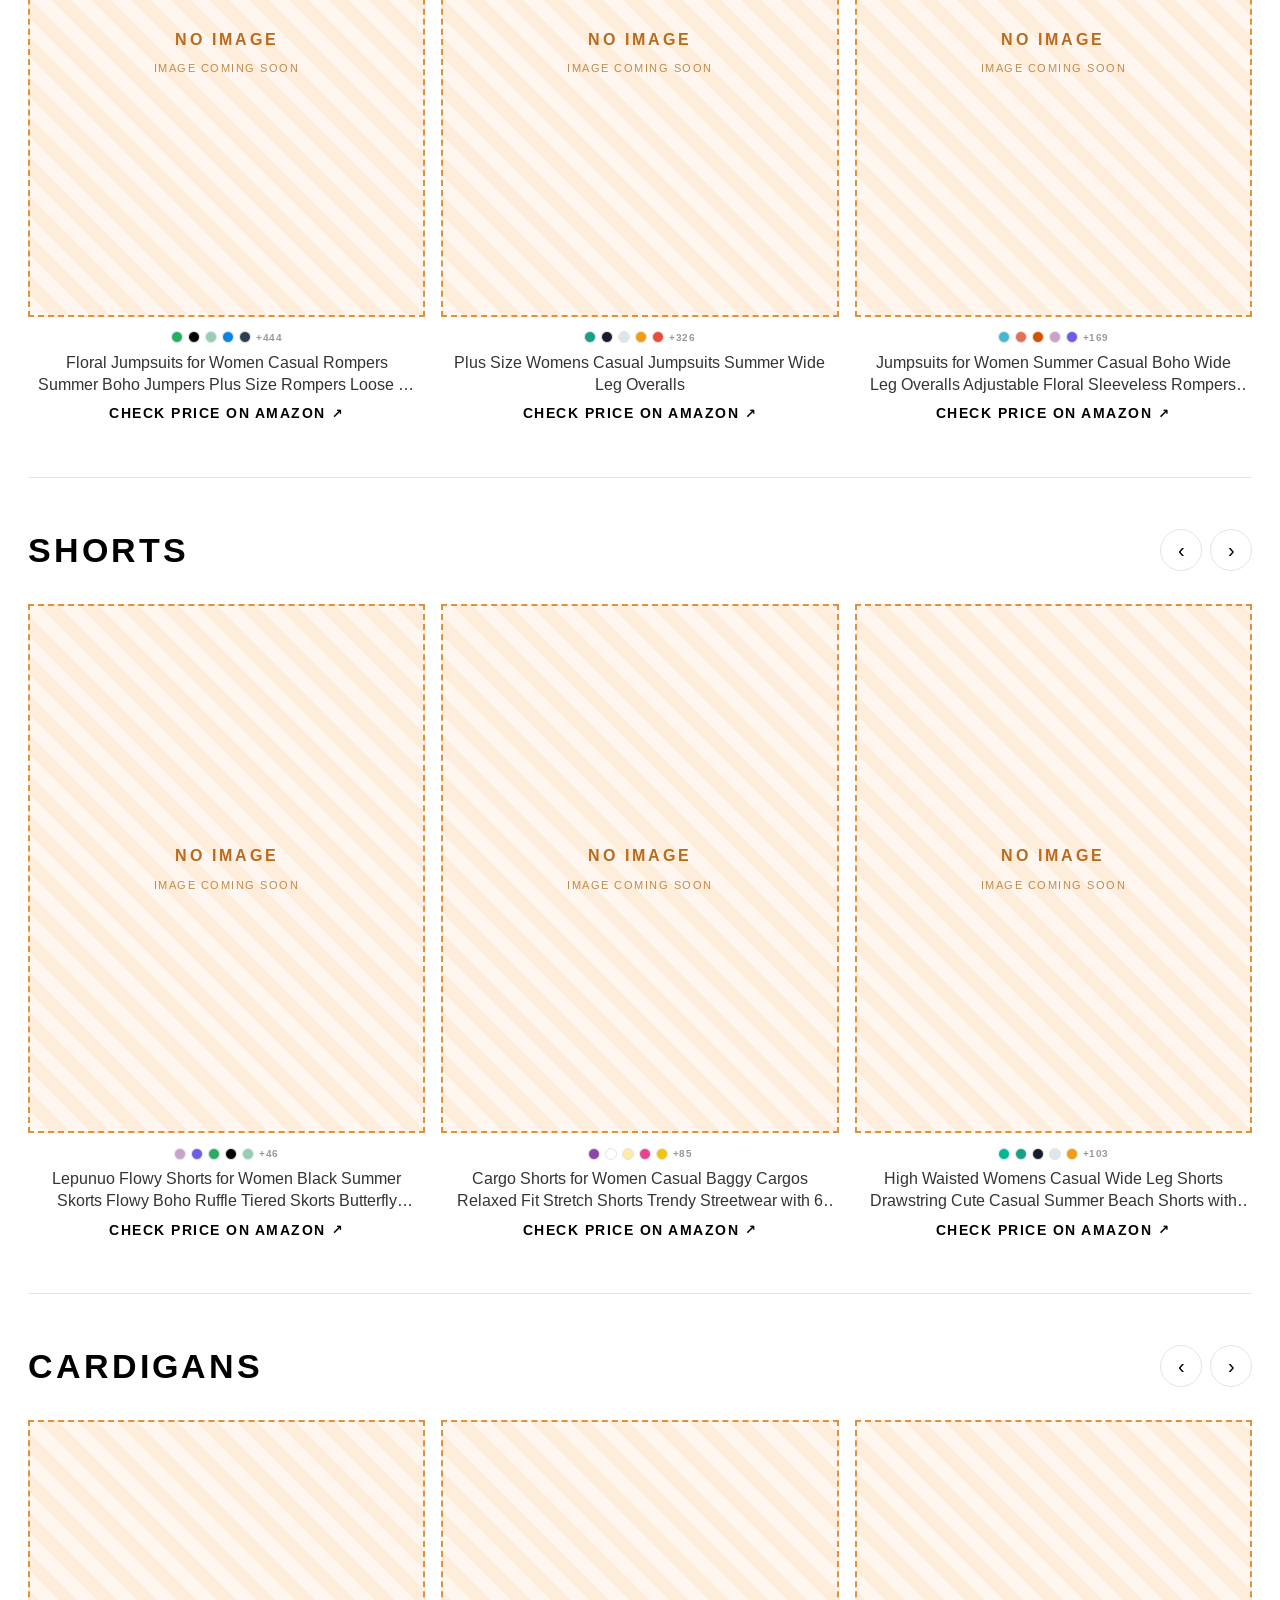
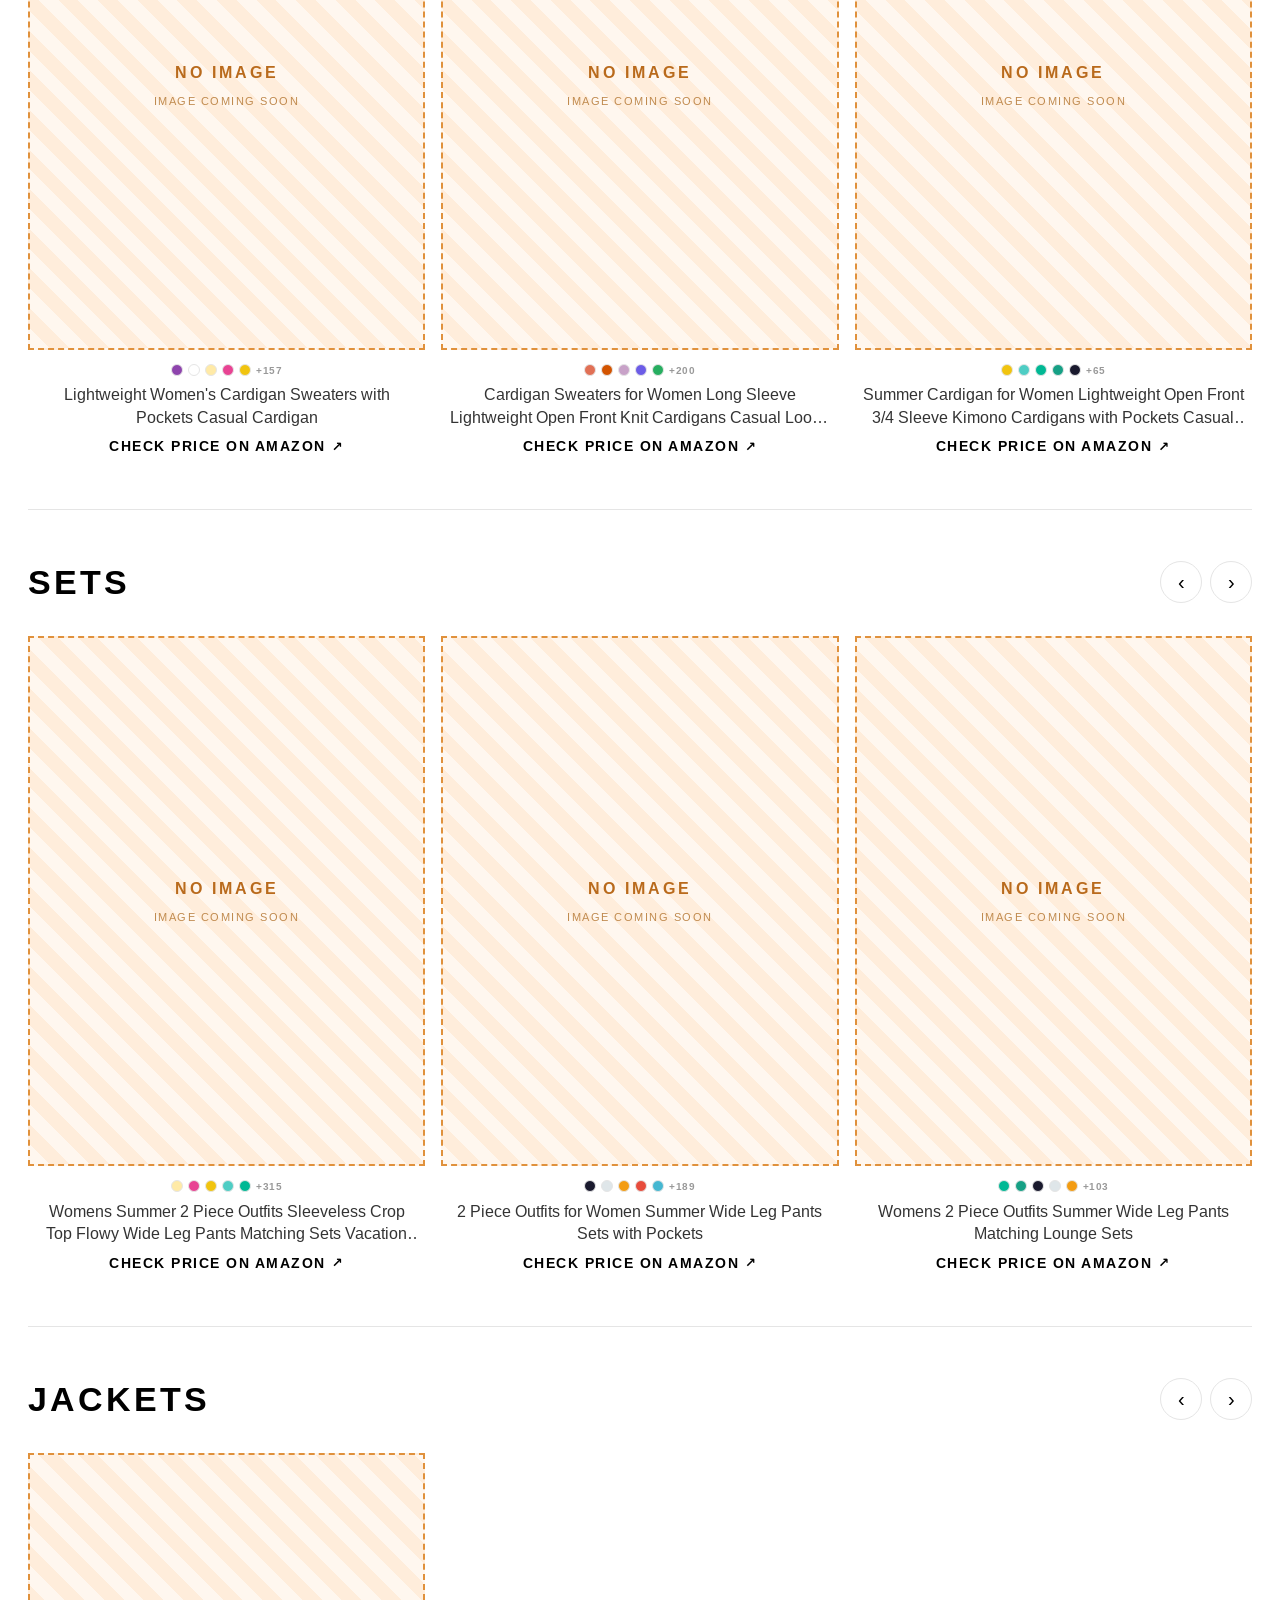
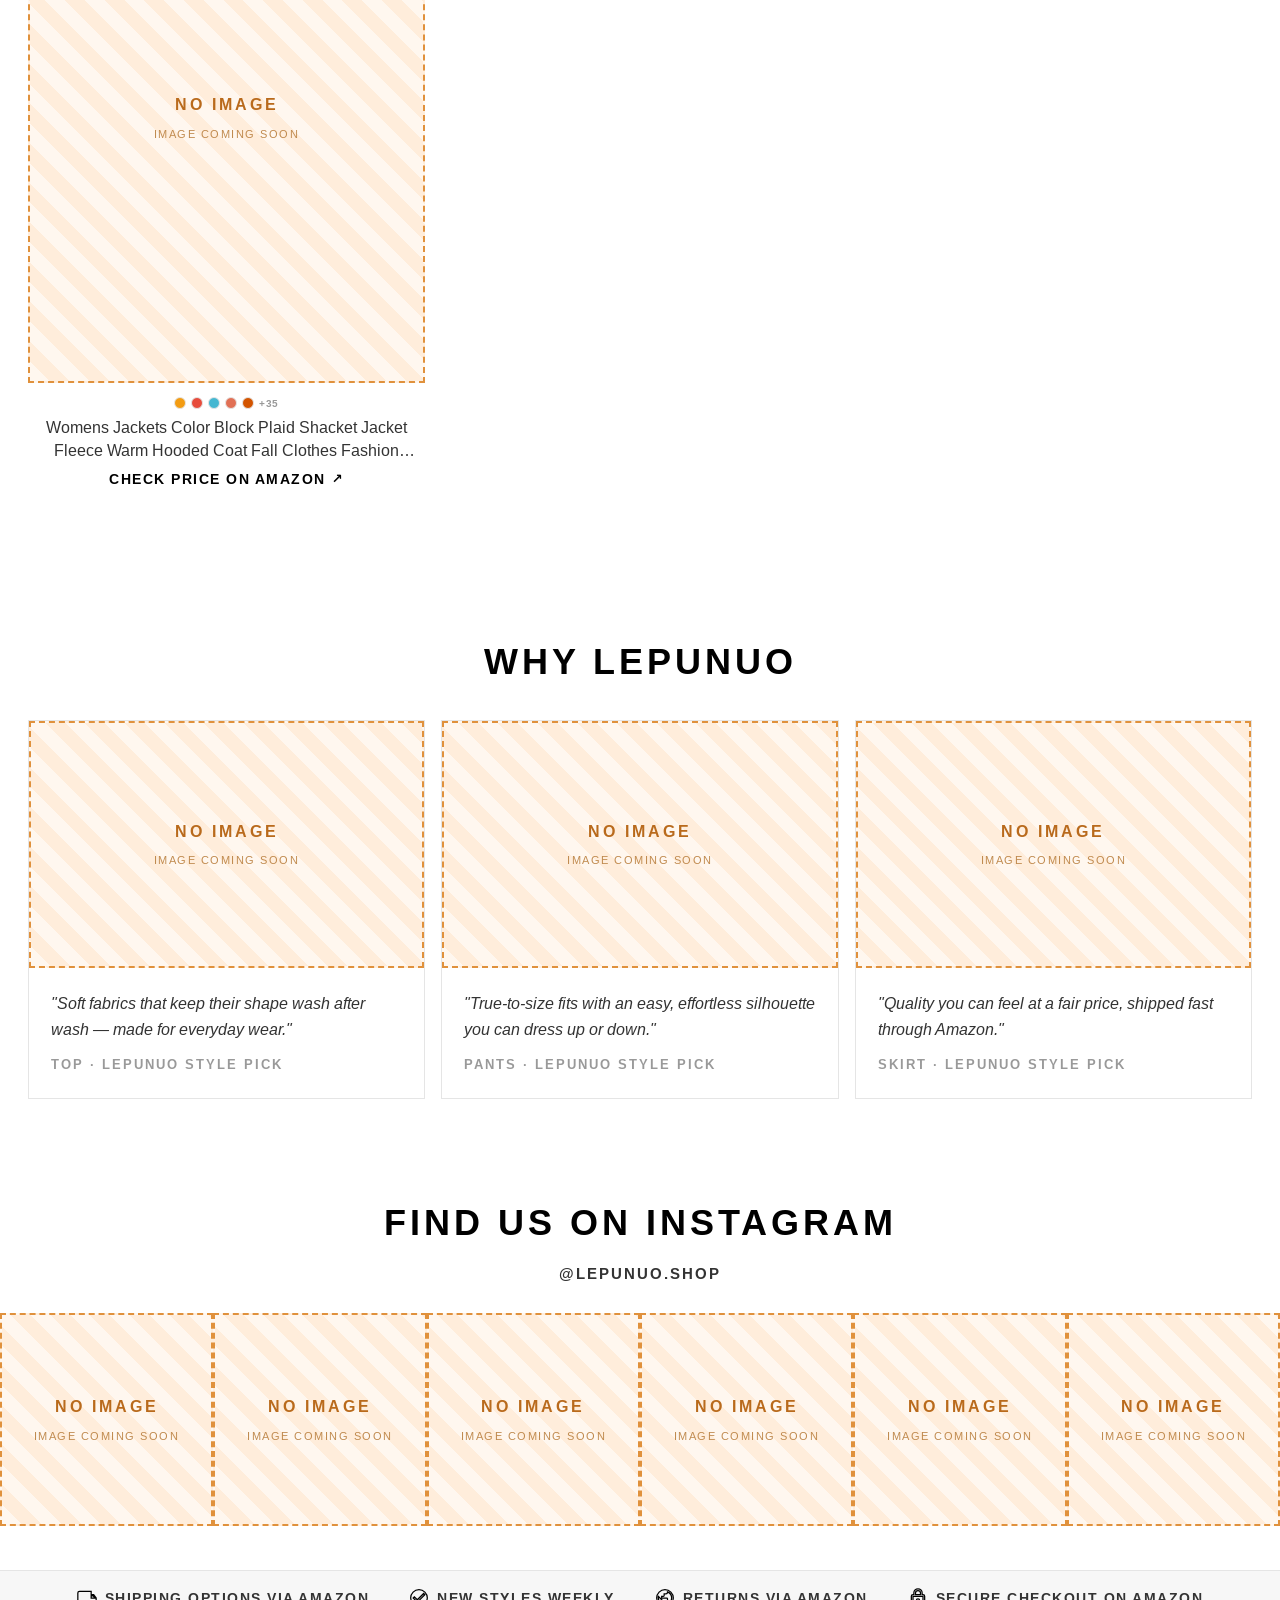
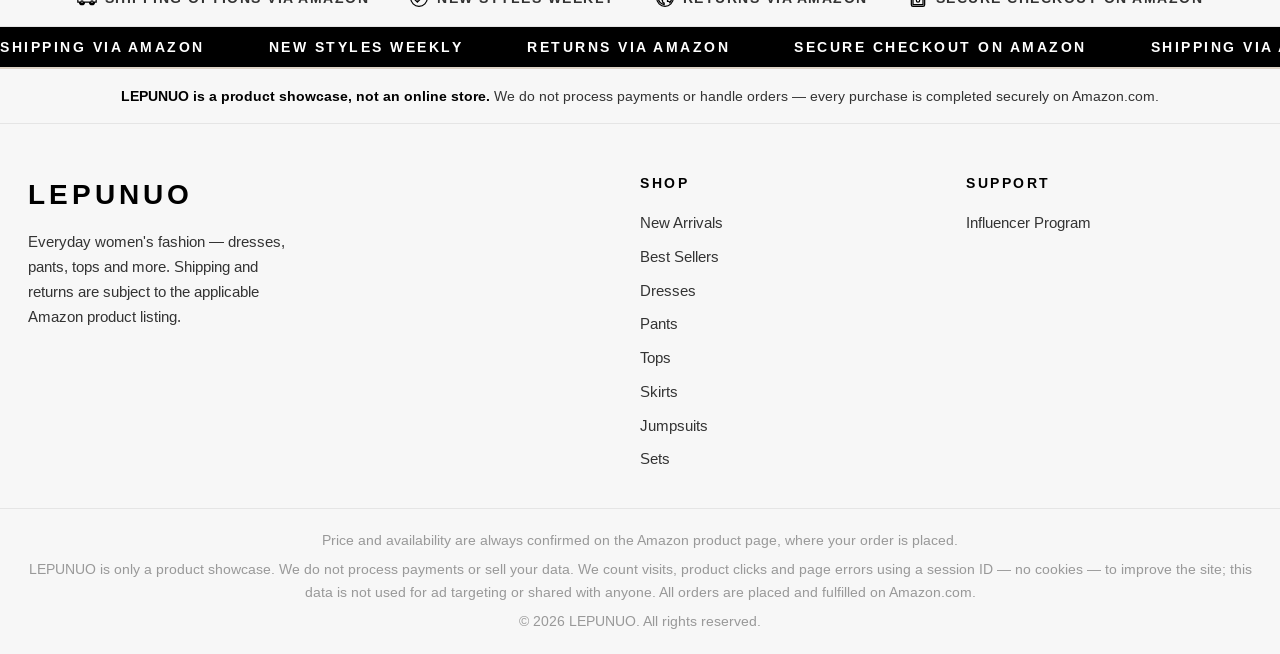
==== commit 105ace19: "feat: 上线秋冬主视觉改版并加固安全头与埋点限流 - 主视觉换季为 hero-fall-1~4，点击落点混合(hero-2->Set / hero-3->Pants / 其余->全部商品)，新增风" ====
--- a/index.html
+++ b/index.html
@@ -3,10 +3,10 @@
 <head>
 <meta charset="UTF-8">
 <meta name="viewport" content="width=device-width, initial-scale=1.0">
-<title>LEPUNUO — Women's Fashion | Dresses, Pants, Tops</title>
-<meta name="description" content="Shop Lepunuo women's dresses, pants, tops, skirts and more. Browse the collection and checkout securely on Amazon.">
-<meta property="og:title" content="LEPUNUO — Women's Fashion">
-<meta property="og:description" content="Shop Lepunuo women's fashion. Browse the collection and buy securely on Amazon.">
+<title>LEPUNUO — Women's Fall Fashion | Dresses, Pants, Tops</title>
+<meta name="description" content="Shop Lepunuo women's fall fashion — dresses, pants, tops, cardigans, sets and more. Browse the autumn collection and checkout securely on Amazon.">
+<meta property="og:title" content="LEPUNUO — Women's Fall Fashion">
+<meta property="og:description" content="Shop Lepunuo women's fall fashion. Browse the autumn collection and buy securely on Amazon.">
 <meta property="og:type" content="website">
 <link rel="icon" href="data:image/svg+xml,<svg xmlns='http://www.w3.org/2000/svg' viewBox='0 0 64 64'><rect width='64' height='64' rx='3' fill='%23111111'/><text x='32' y='45' font-size='34' font-weight='700' text-anchor='middle' fill='white' font-family='Arial'>L</text></svg>">
 <link rel="preconnect" href="https://m.media-amazon.com">
@@ -23,11 +23,11 @@
     <span>Returns via Amazon</span>
     <span>Secure Checkout on Amazon</span>
     <span>New Arrivals · Updated Weekly</span>
-    <span>Effortless Style · Shop the Collection</span>
+    <span>Cozy Layers · The Fall Edit</span>
     <span>Returns via Amazon</span>
     <span>Secure Checkout on Amazon</span>
     <span>New Arrivals · Updated Weekly</span>
-    <span>Effortless Style · Shop the Collection</span>
+    <span>Cozy Layers · The Fall Edit</span>
   </div>
 </div>
 
--- a/css/style.css
+++ b/css/style.css
@@ -70,7 +70,7 @@
 .header__row {
   max-width: var(--wrap);
   margin: 0 auto;
-  padding: 16px 28px 8px;
+  padding: 16px 28px 10px;
   display: grid;
   grid-template-columns: 1fr auto 1fr;
   align-items: center;
@@ -88,7 +88,7 @@
 }
 .brand { justify-self: center; line-height: 1; }
 .brand__logo {
-  font-size: 34px;
+  font-size: 38px;
   font-weight: 700;
   letter-spacing: 6px;
 }
@@ -262,6 +262,11 @@
   max-width: 460px;
   line-height: 1.6;
 }
+.hero__note {
+  font-size: 12px;
+  color: rgba(0,0,0,.55);
+  letter-spacing: .3px;
+}
 .hero__cap::after {
   content: "Secure Checkout on Amazon · Returns via Amazon";
   font-size: 13px;
@@ -703,6 +708,9 @@
 
 /* ---------- Responsive ---------- */
 @media (max-width: 960px) {
+  /* 移动/平板端轮播保留手动左右滑动，隐藏分页箭头（桌面端照常显示） */
+  .rowhead .carow__btns,
+  .catgroup__head .carow__btns { display: none; }
   .header__row { grid-template-columns: auto 1fr auto; gap: 10px; padding: 14px 16px 8px; }
   .menu-btn { display: block; }
   .search { display: none; }
@@ -723,16 +731,36 @@
   .ig__grid { grid-template-columns: repeat(3, 1fr); }
 }
 @media (max-width: 640px) {
-  .hero__cap { text-align: center; align-items: center; gap: 12px; padding: 0 20px; }
+  /* 移动端 hero：降低高度、去掉左右渐变亮斑、字幕块全宽下移居中（桌面端保持原样） */
+  .hero { height: 72vh; min-height: 480px; }
+  .hero__veil {
+    background: linear-gradient(180deg, transparent 48%, rgba(255,255,255,.85) 80%, rgba(255,255,255,.97) 100%);
+  }
+  .hero__cap {
+    top: auto;
+    bottom: 10%;
+    left: 0;
+    right: 0;
+    transform: none;
+    width: 100%;
+    margin-left: 0;
+    padding: 0 16px;
+    text-align: center;
+    align-items: center;
+    gap: 8px;
+  }
+  .hero__eyebrow { font-size: 12px; letter-spacing: 3px; }
   .hero__title { font-size: 28px; }
-  .hero__sub { font-size: 15px; }
+  .hero__sub { font-size: 14px; max-width: 100%; }
+  .hero__cap::after { font-size: 11.5px; }
+  .hero__cap .btn { padding: 11px 32px; font-size: 13px; }
   .carow { margin: 0; padding-left: 0; padding-right: 0; scroll-padding-left: 0; }
   .carow > .card { flex: 0 0 calc((100% - 16px) / 2); } /* 手机：每页正好 2 个 */
   .carow__btn { width: 36px; height: 36px; }
   .block { padding: 40px 16px 44px; }
   .block--alt { padding: 40px 16px 44px; }
   .ig { padding: 48px 0; }
-  .brand__logo { font-size: 30px; letter-spacing: 4px; }
+  .brand__logo { font-size: 32px; letter-spacing: 4px; }
   .foot__in { grid-template-columns: 1fr 1fr; }
   .trustbar__in { gap: 16px; }
   .trustbar__item { font-size: 11px; letter-spacing: 1px; }
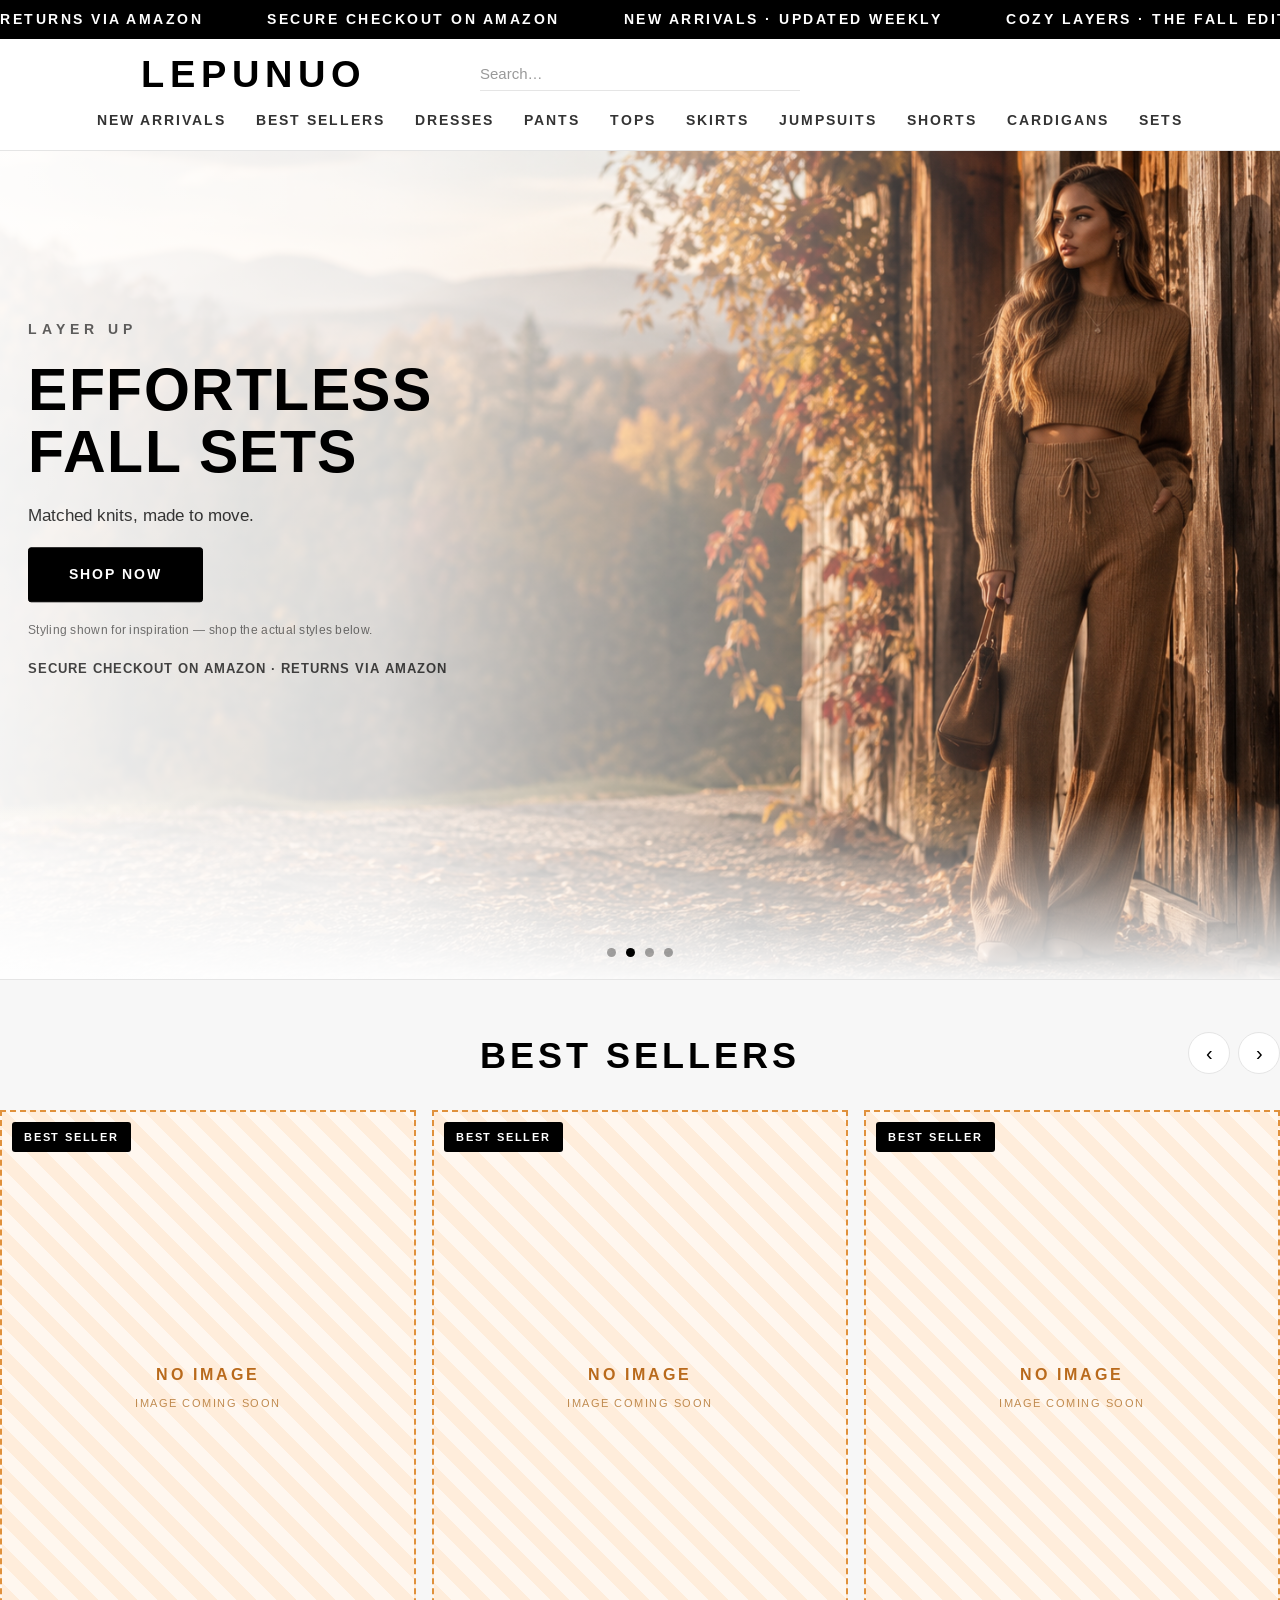
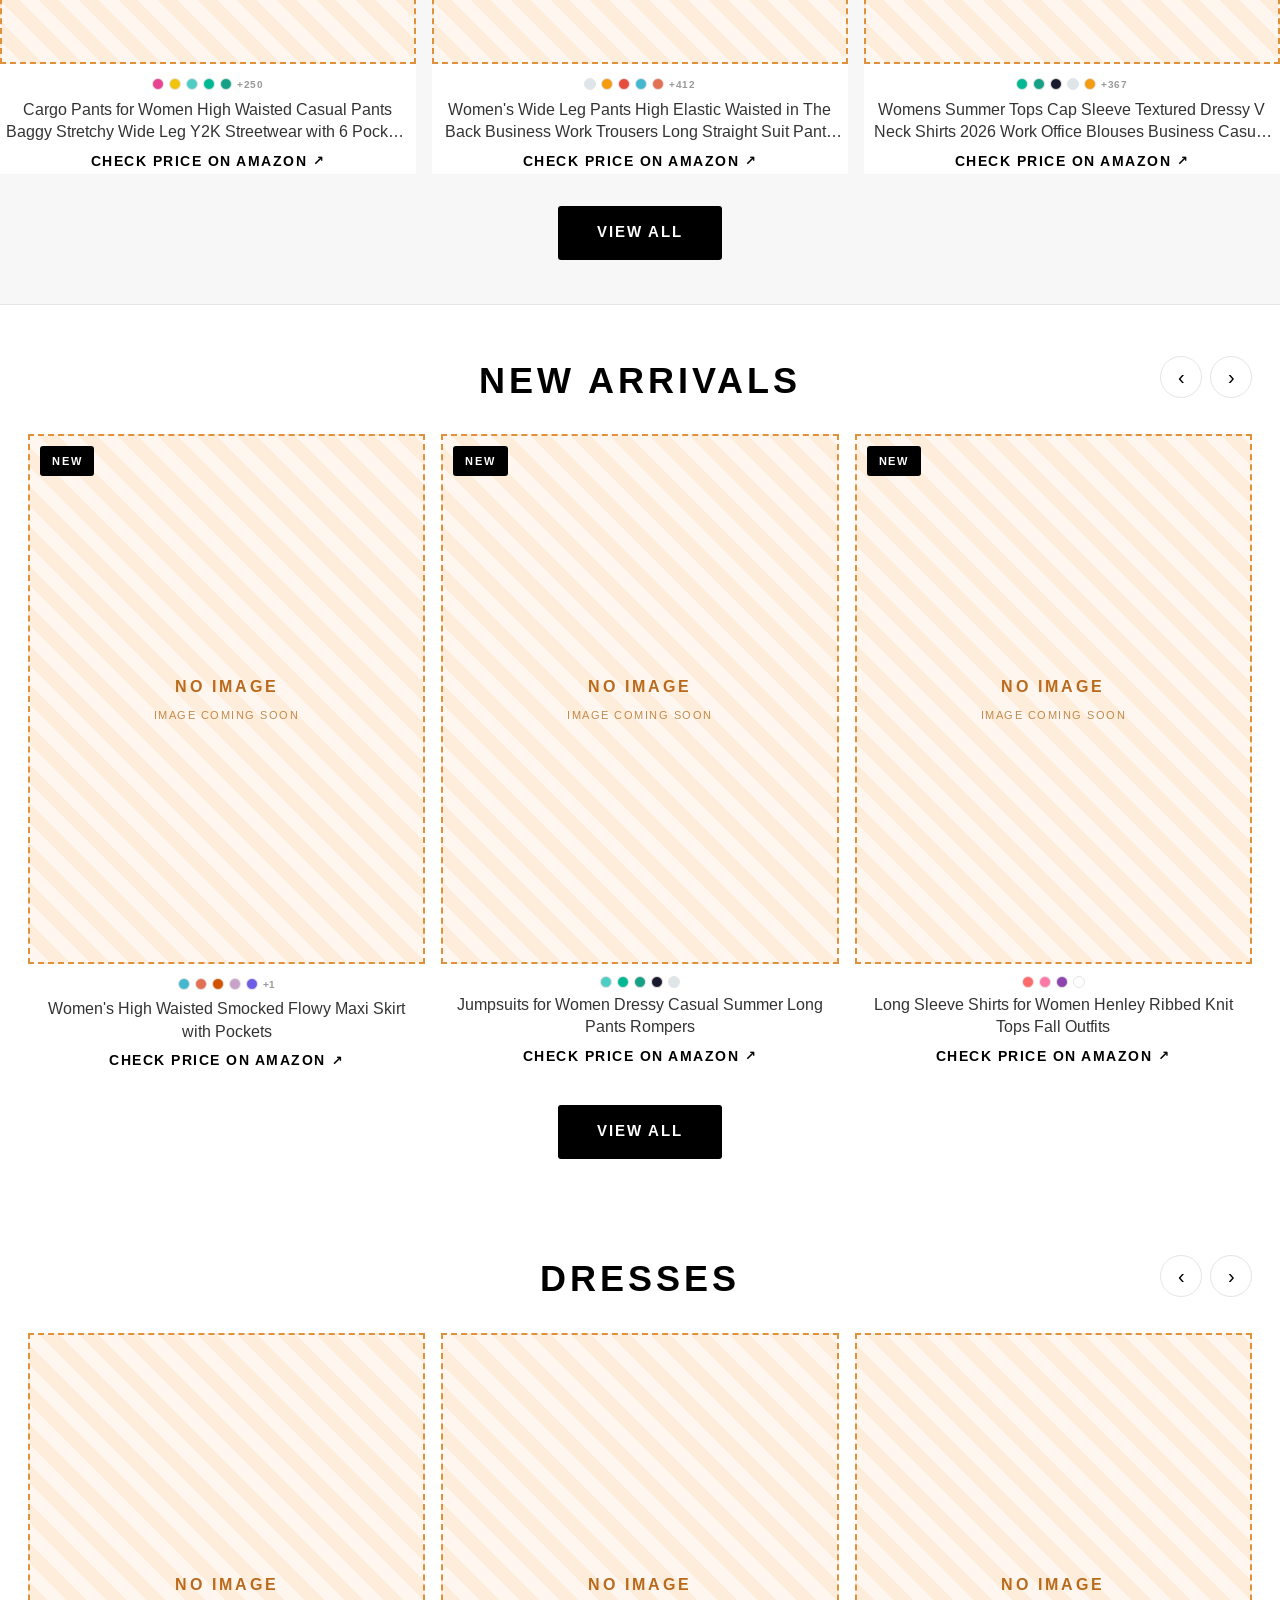
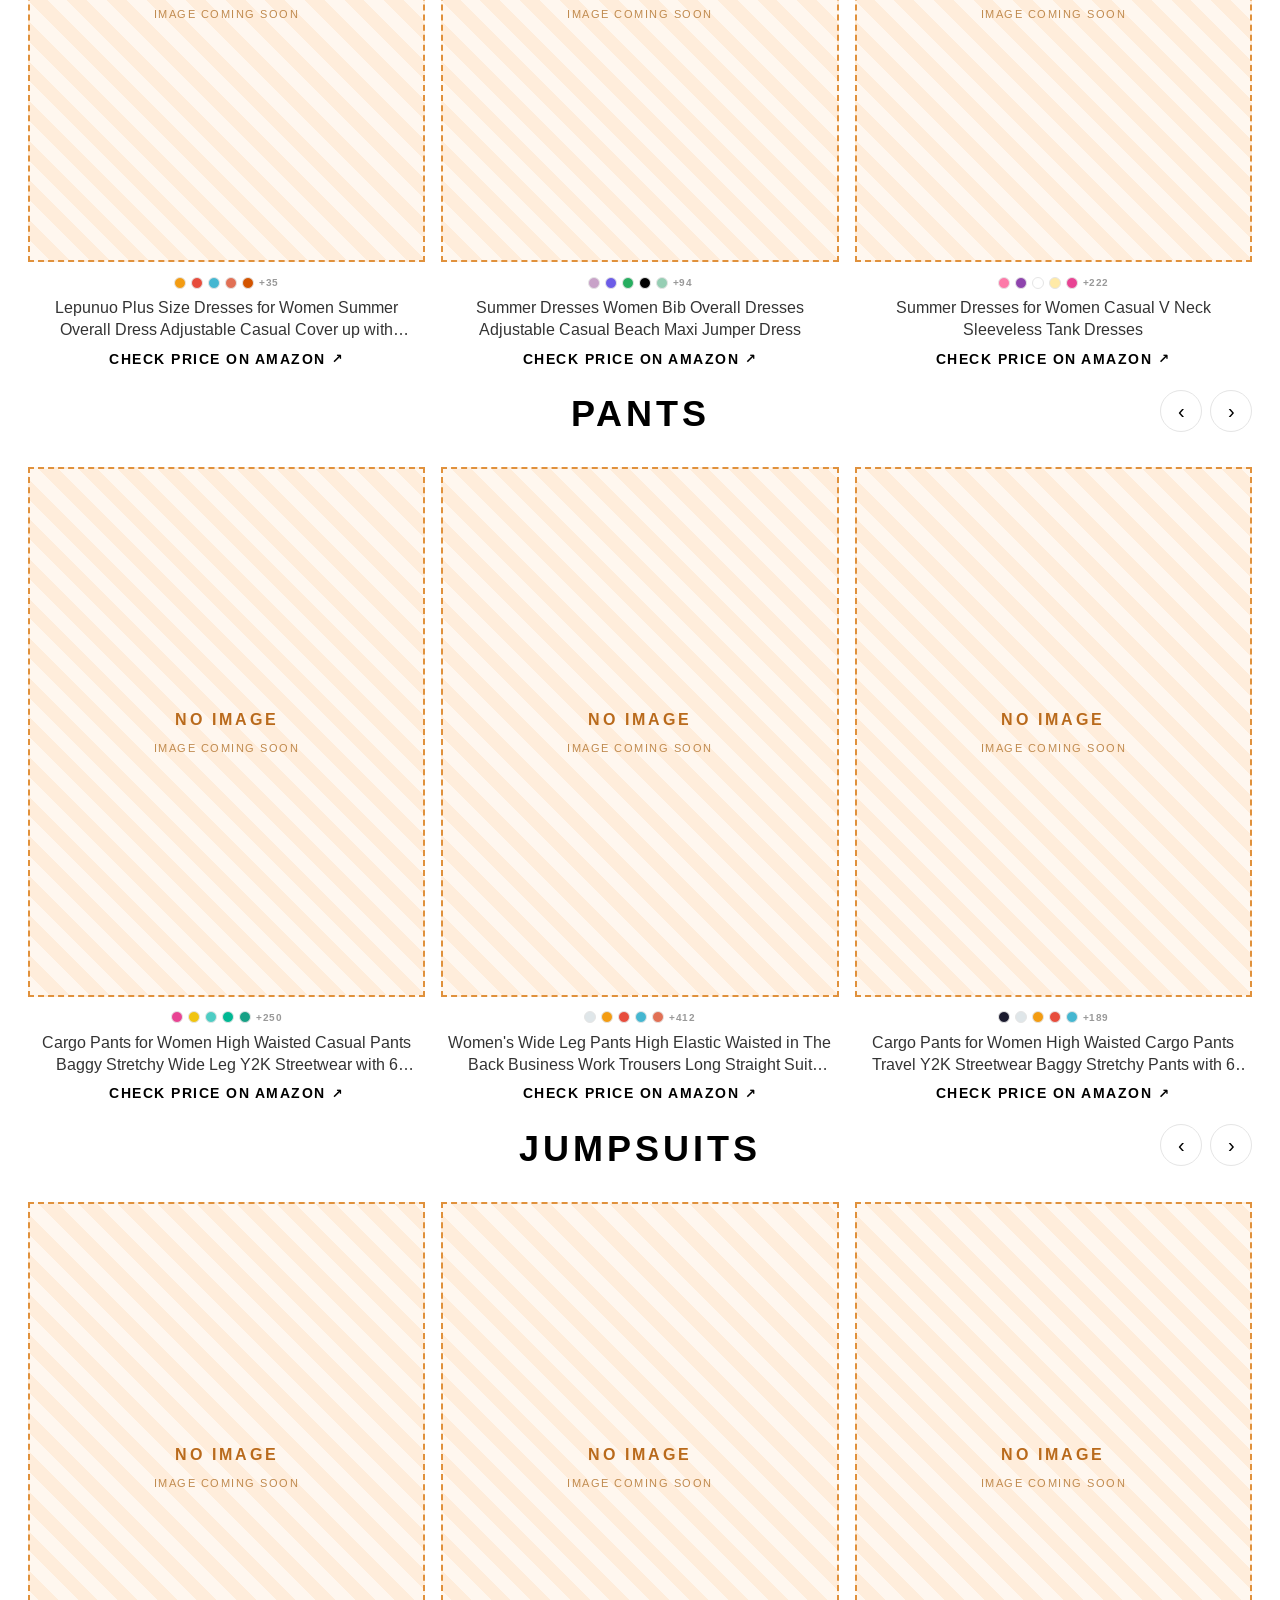
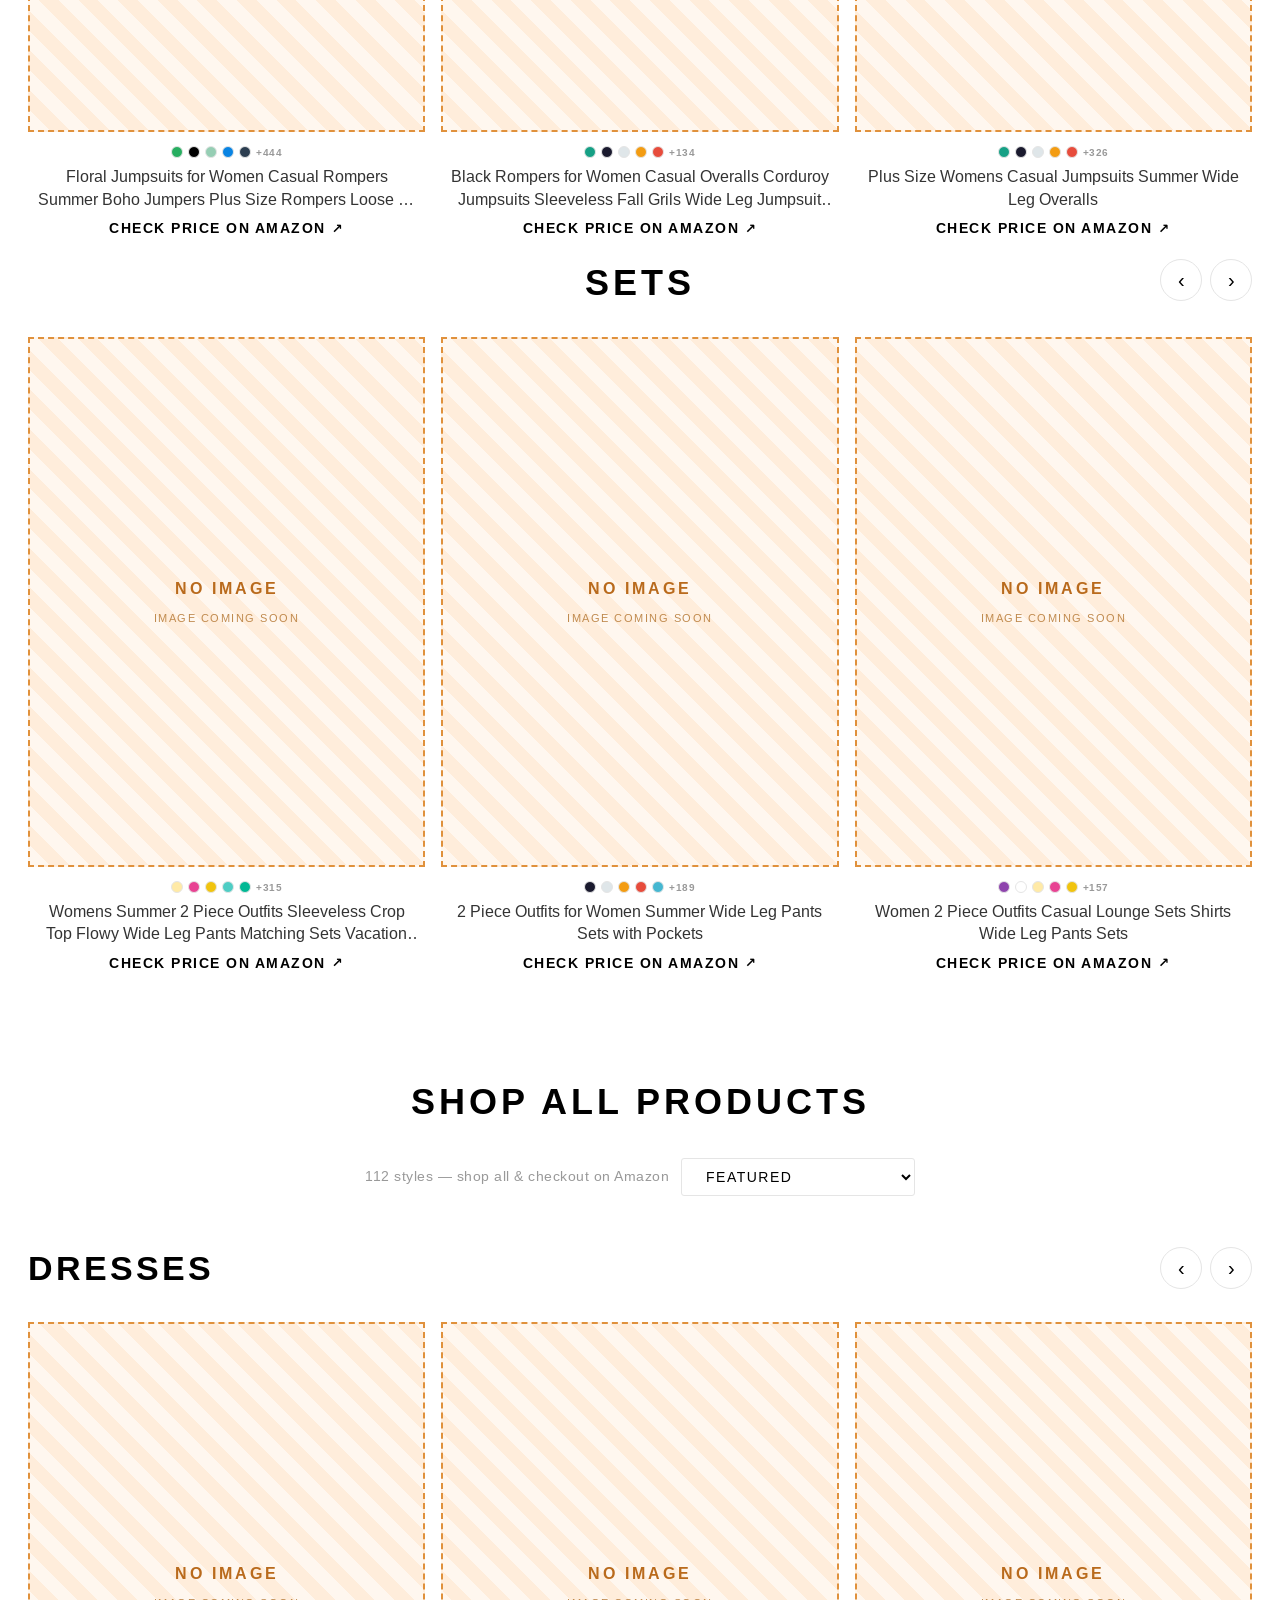
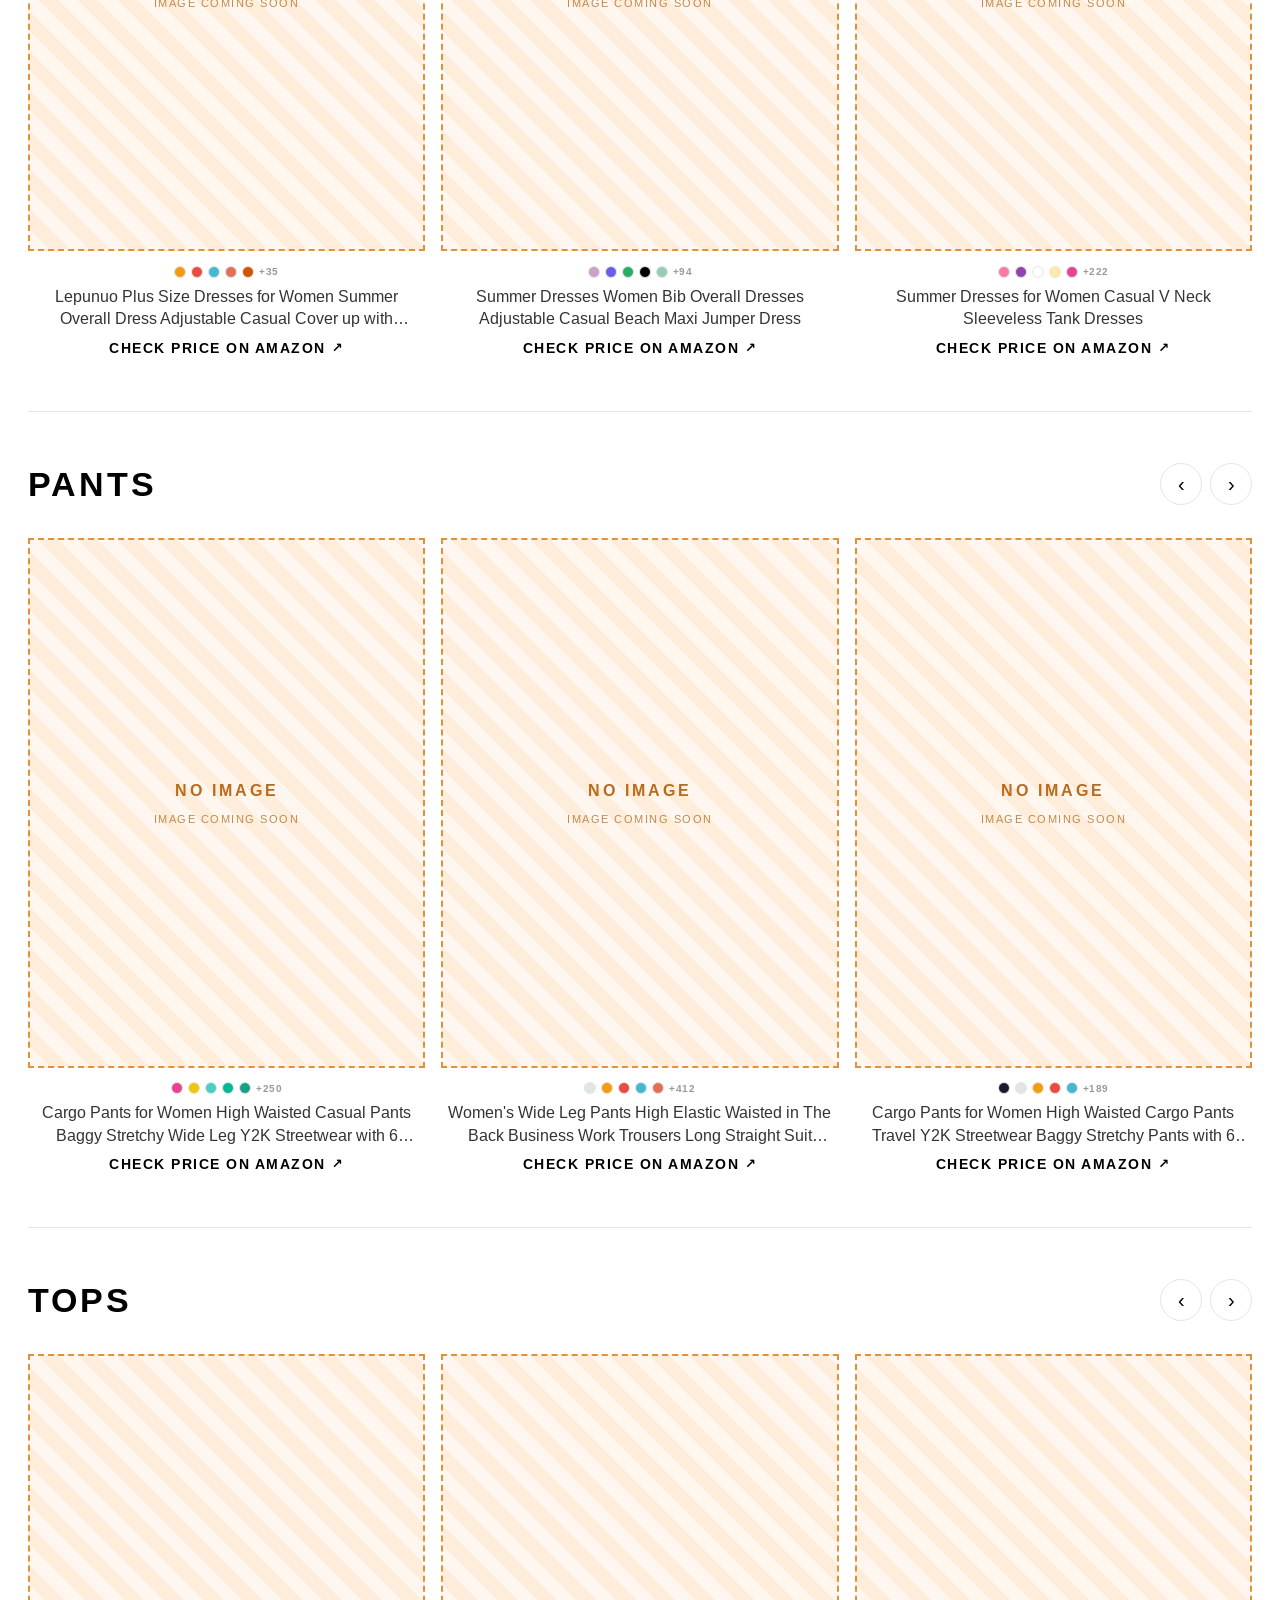
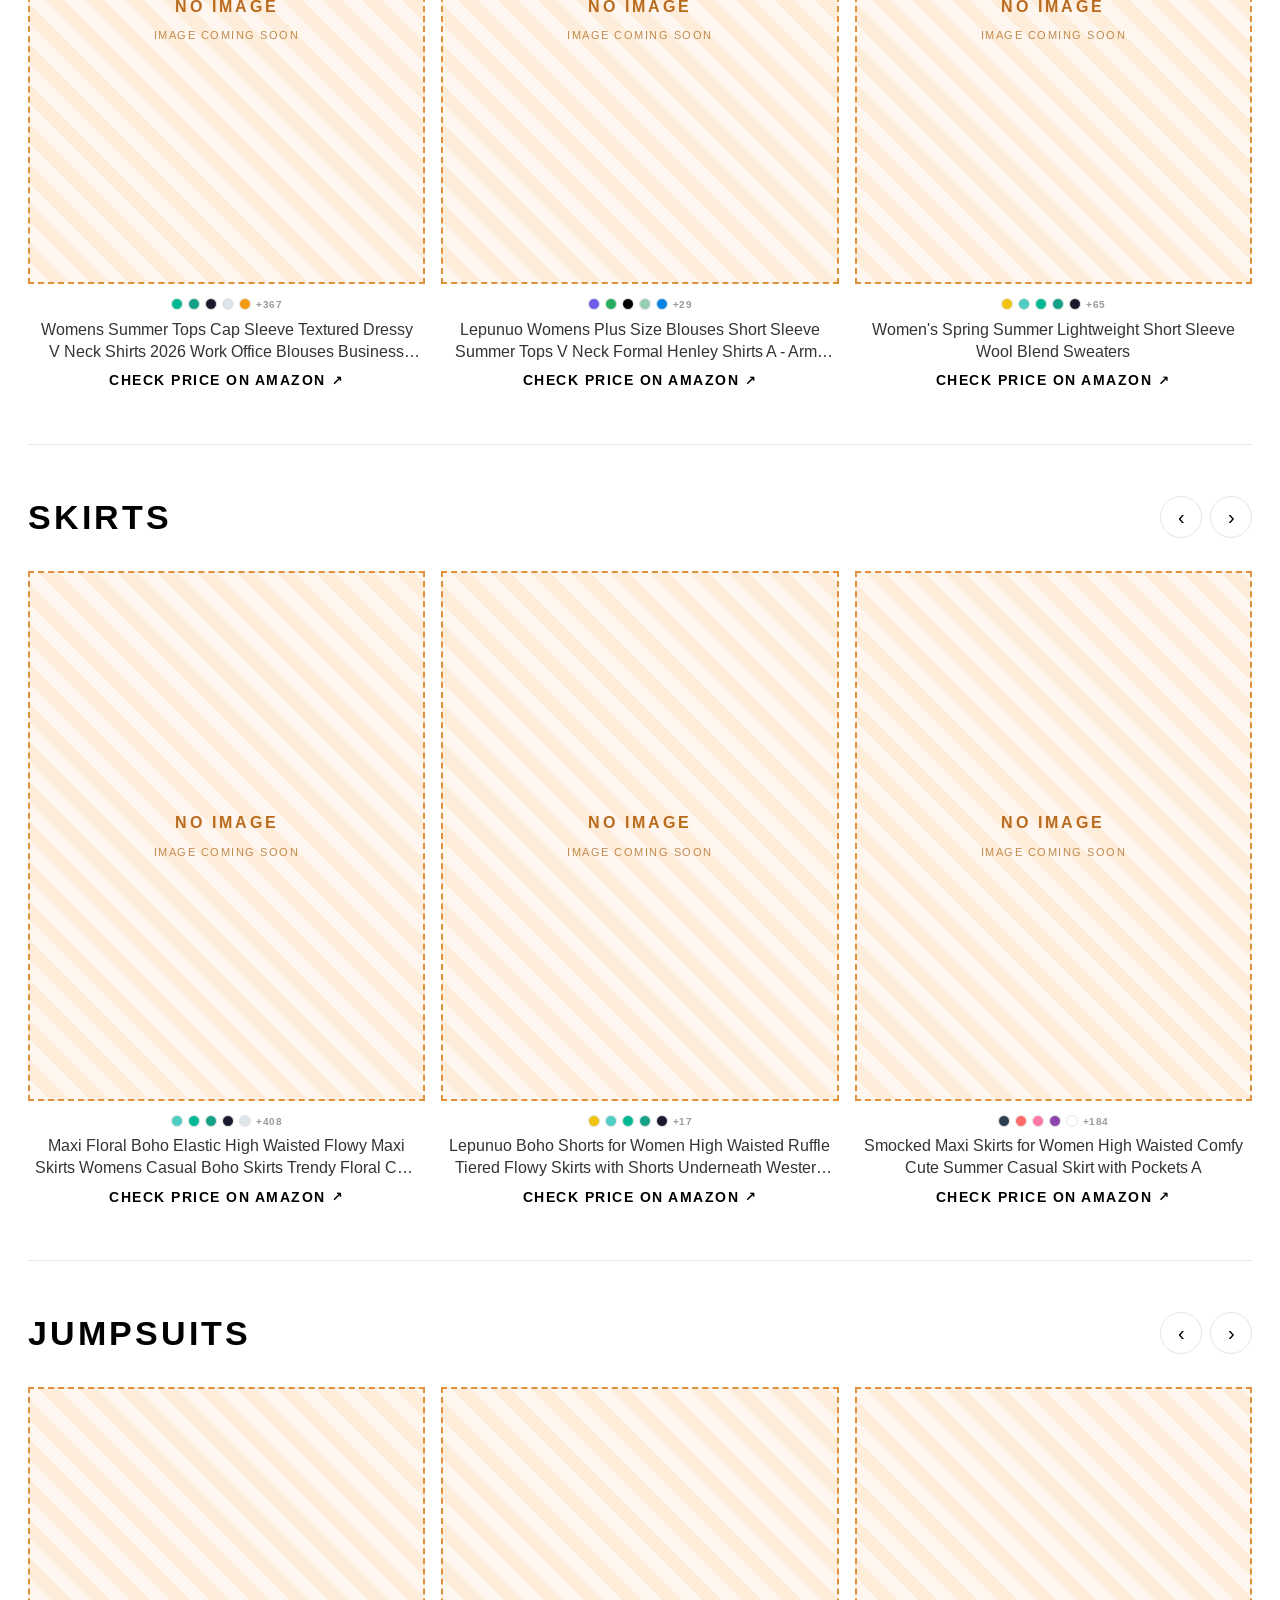
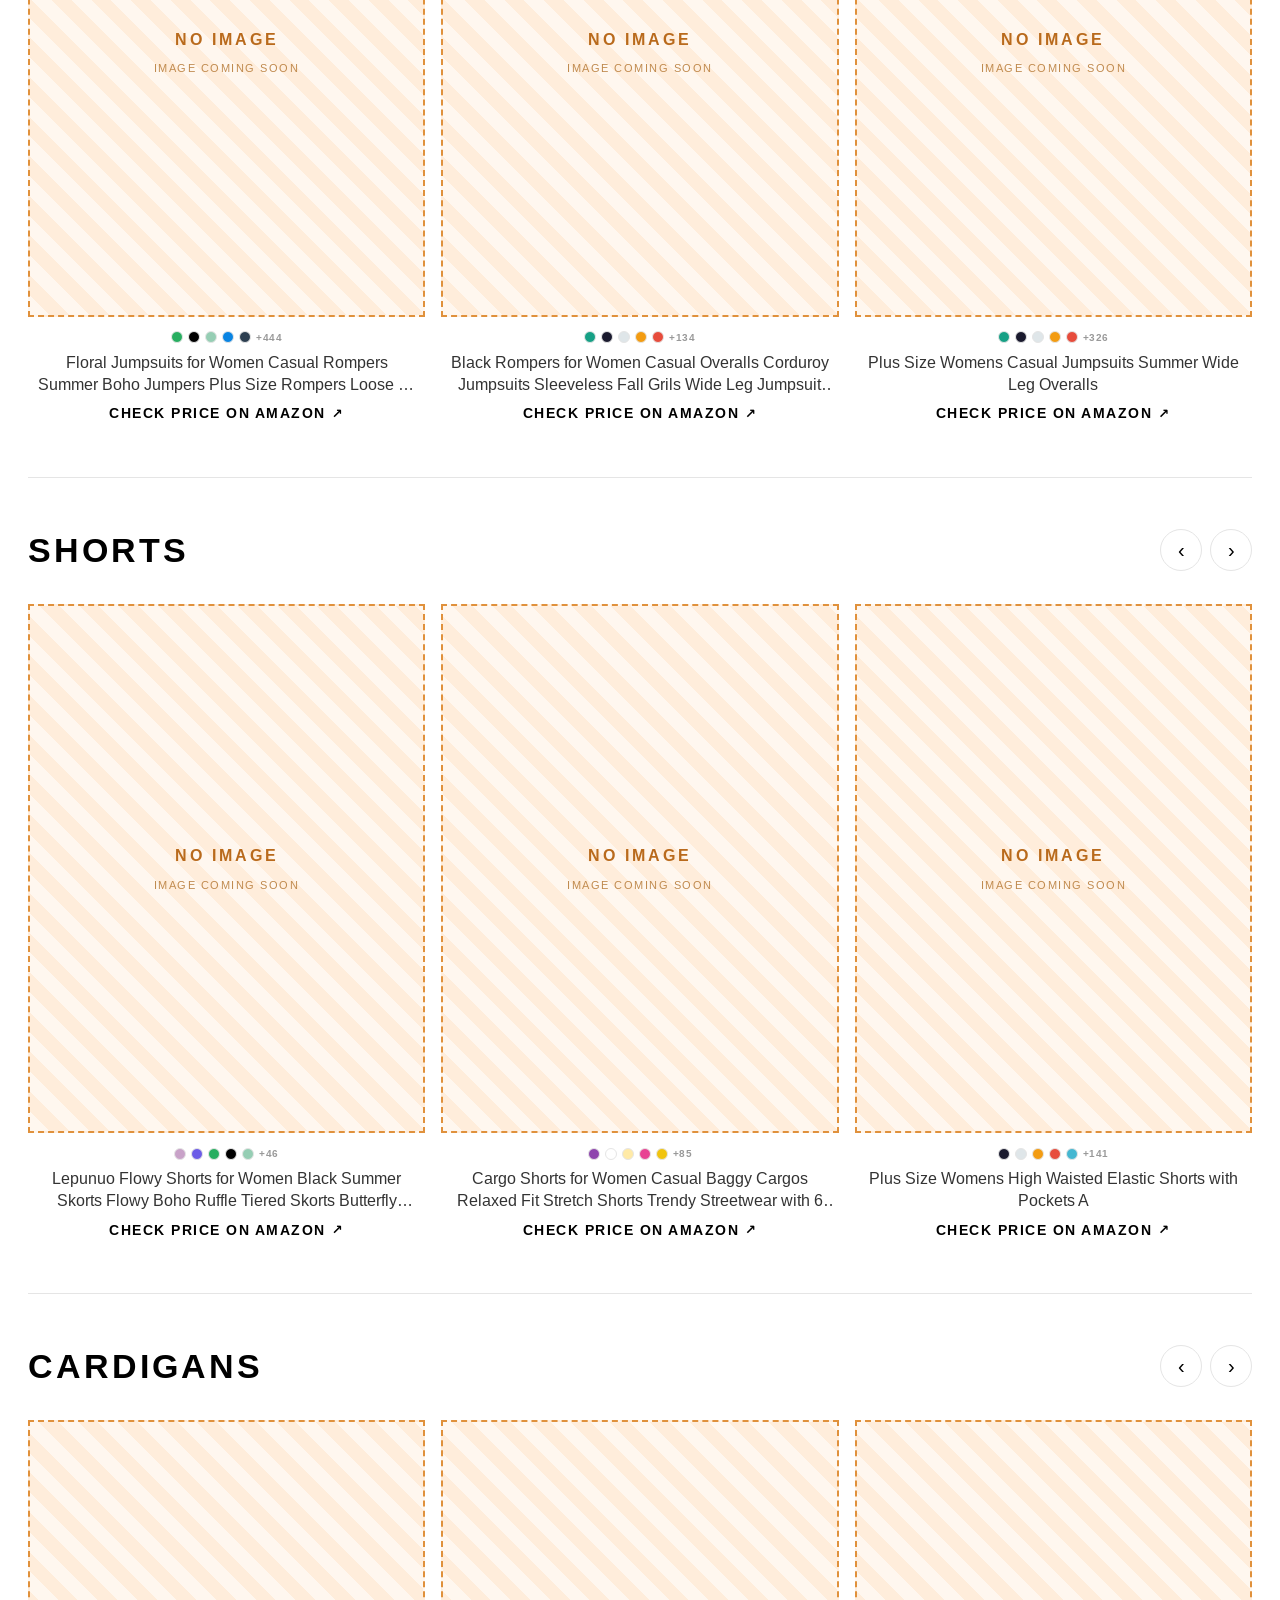
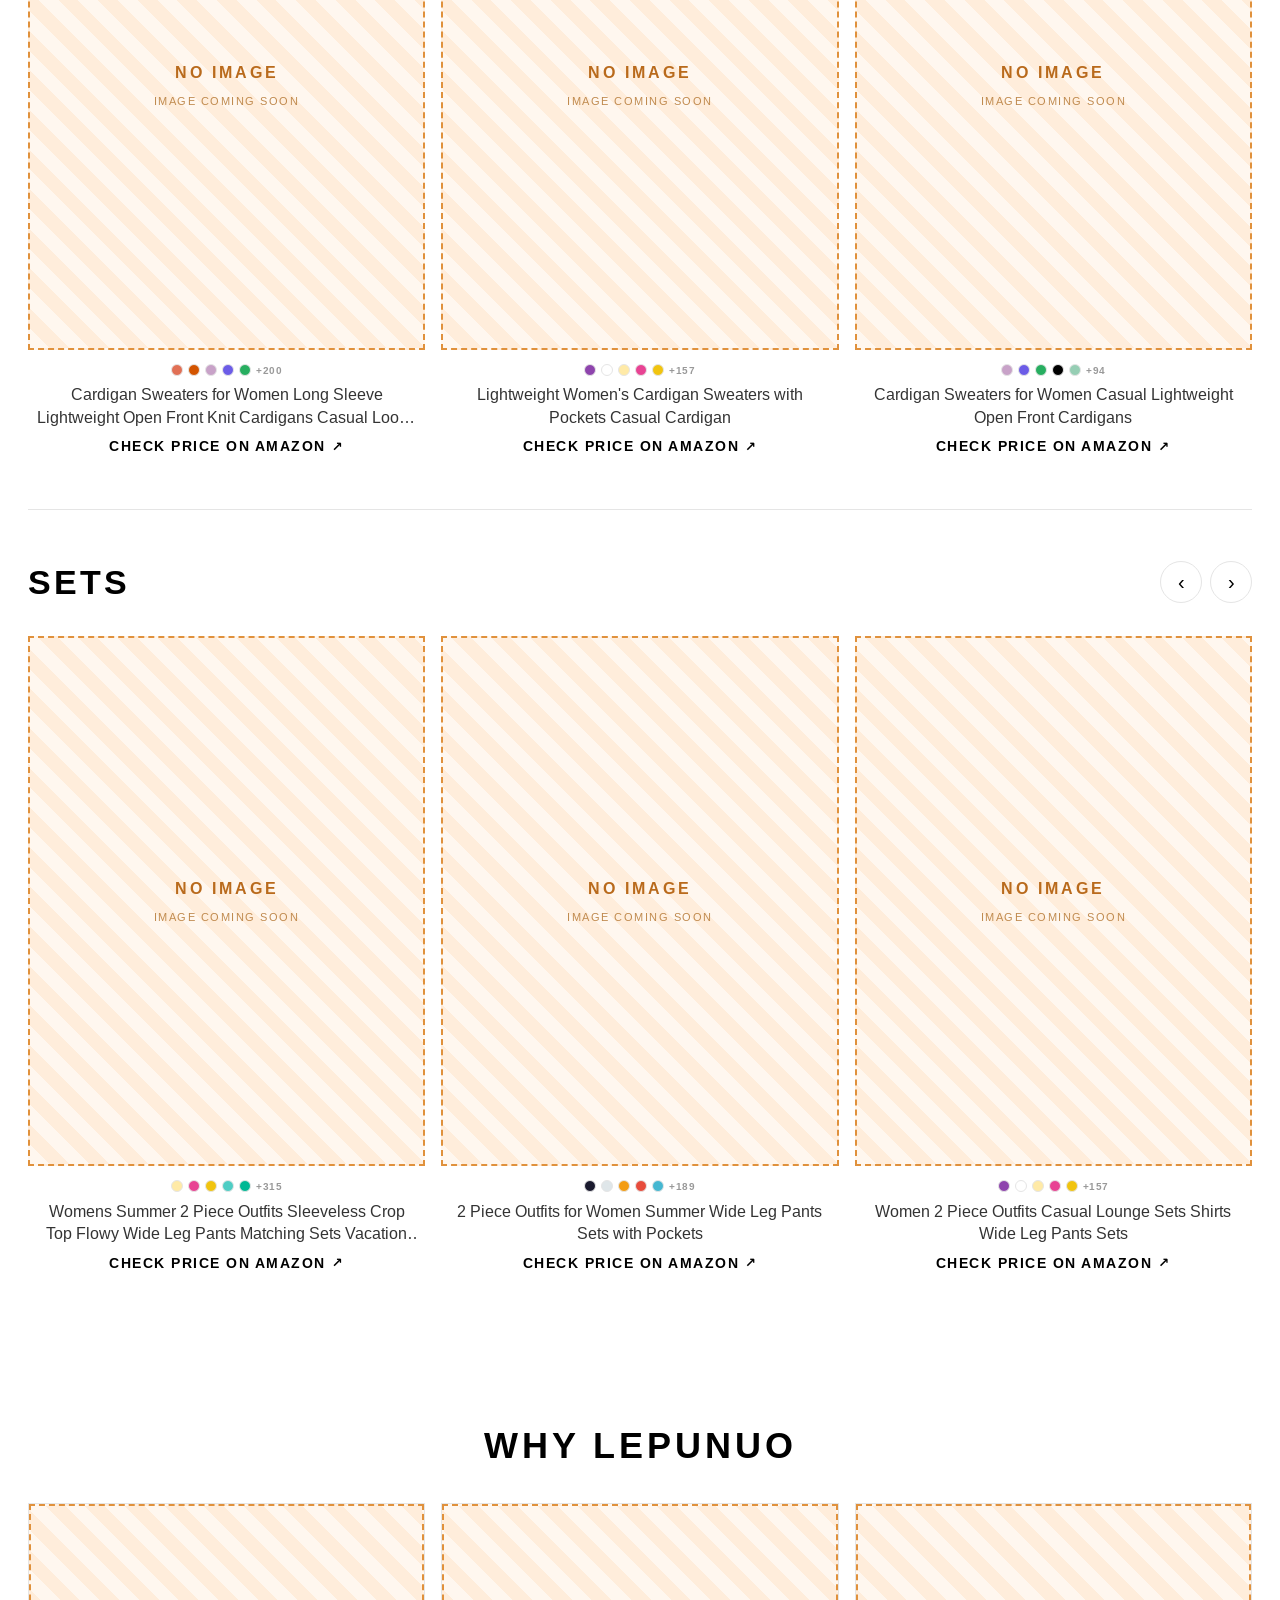
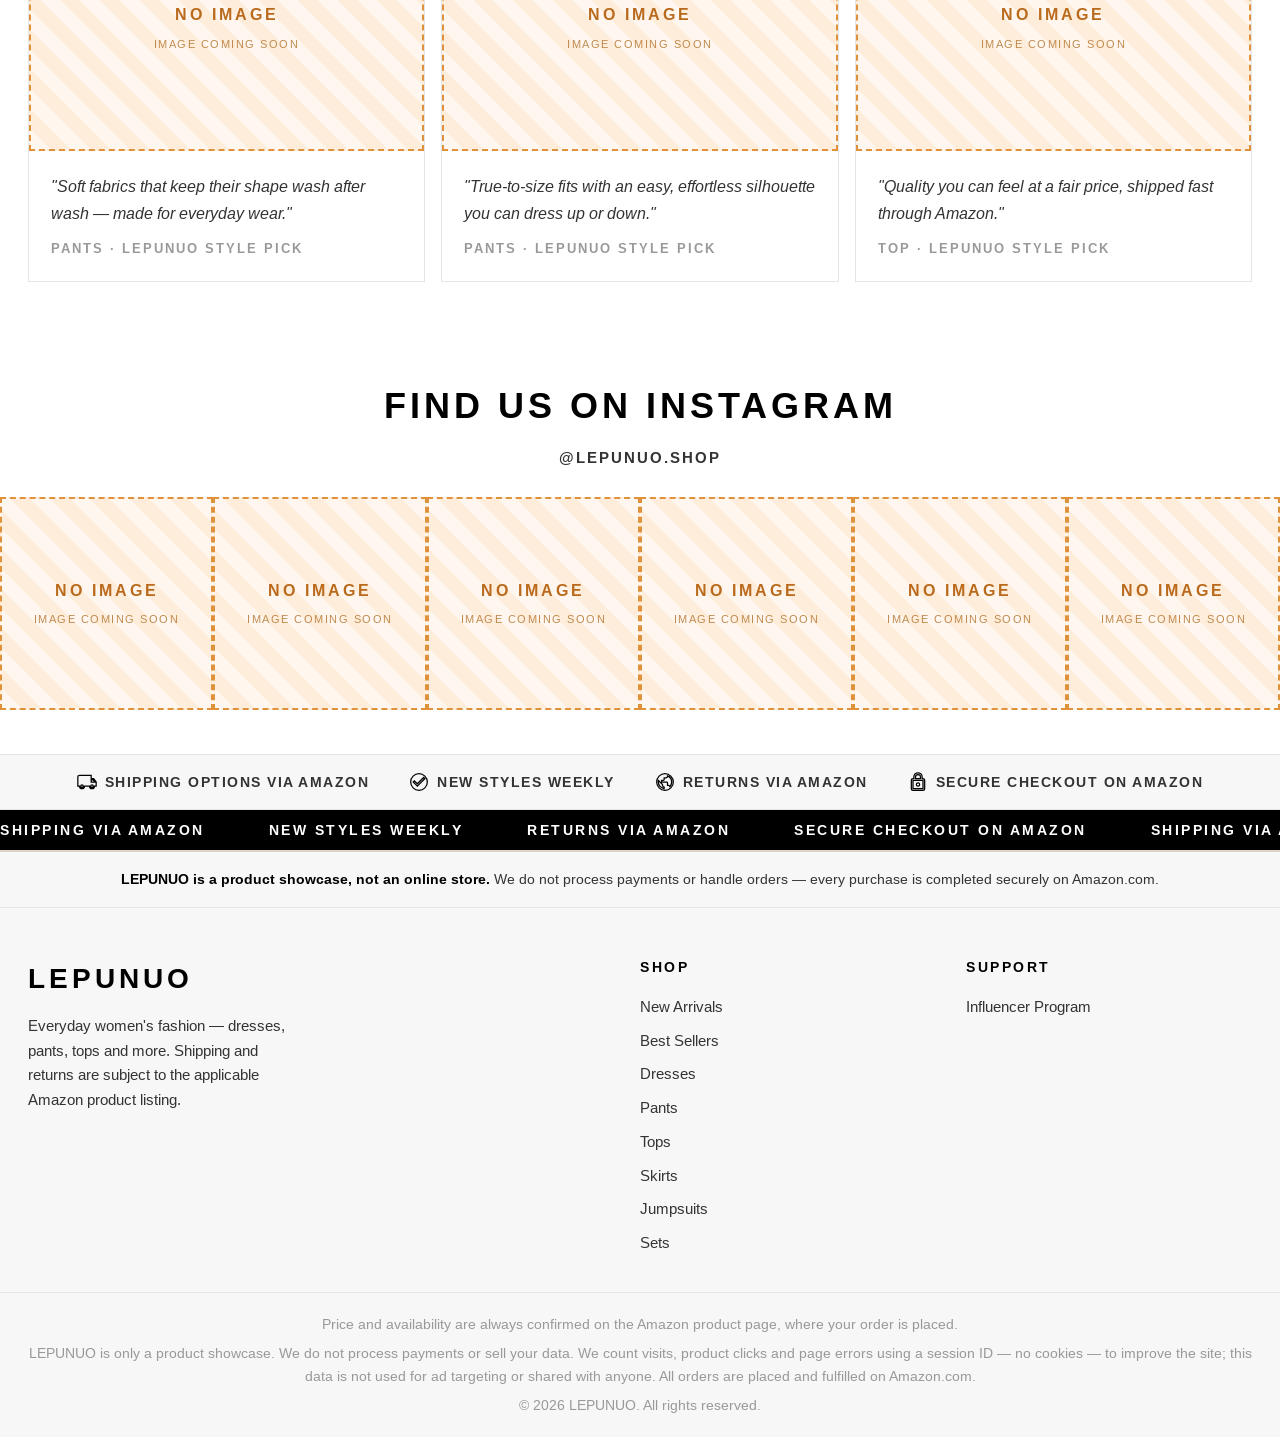
==== commit dc72fe8d: "perf: 首屏 banner 预加载 WebP，替代 2.3MB PNG" ====
--- a/index.html
+++ b/index.html
@@ -12,6 +12,8 @@
 <link rel="preconnect" href="https://m.media-amazon.com">
 <link rel="preconnect" href="https://fonts.googleapis.com">
 <link rel="preconnect" href="https://fonts.gstatic.com" crossorigin>
+<!-- 首屏 banner 预加载：WebP 双档，避免 PNG 原图（约 2.3MB/张）拖慢 LCP -->
+<link rel="preload" as="image" type="image/webp" fetchpriority="high" href="assets/hero/hero-fall-1.webp" imagesrcset="assets/hero/hero-fall-1-sm.webp 900w, assets/hero/hero-fall-1.webp 1672w" imagesizes="100vw">
 <link href="https://fonts.googleapis.com/css2?family=Arimo:ital,wght@0,400;0,500;0,600;0,700;1,400&display=swap" rel="stylesheet">
 <link rel="stylesheet" href="css/style.css">
 </head>
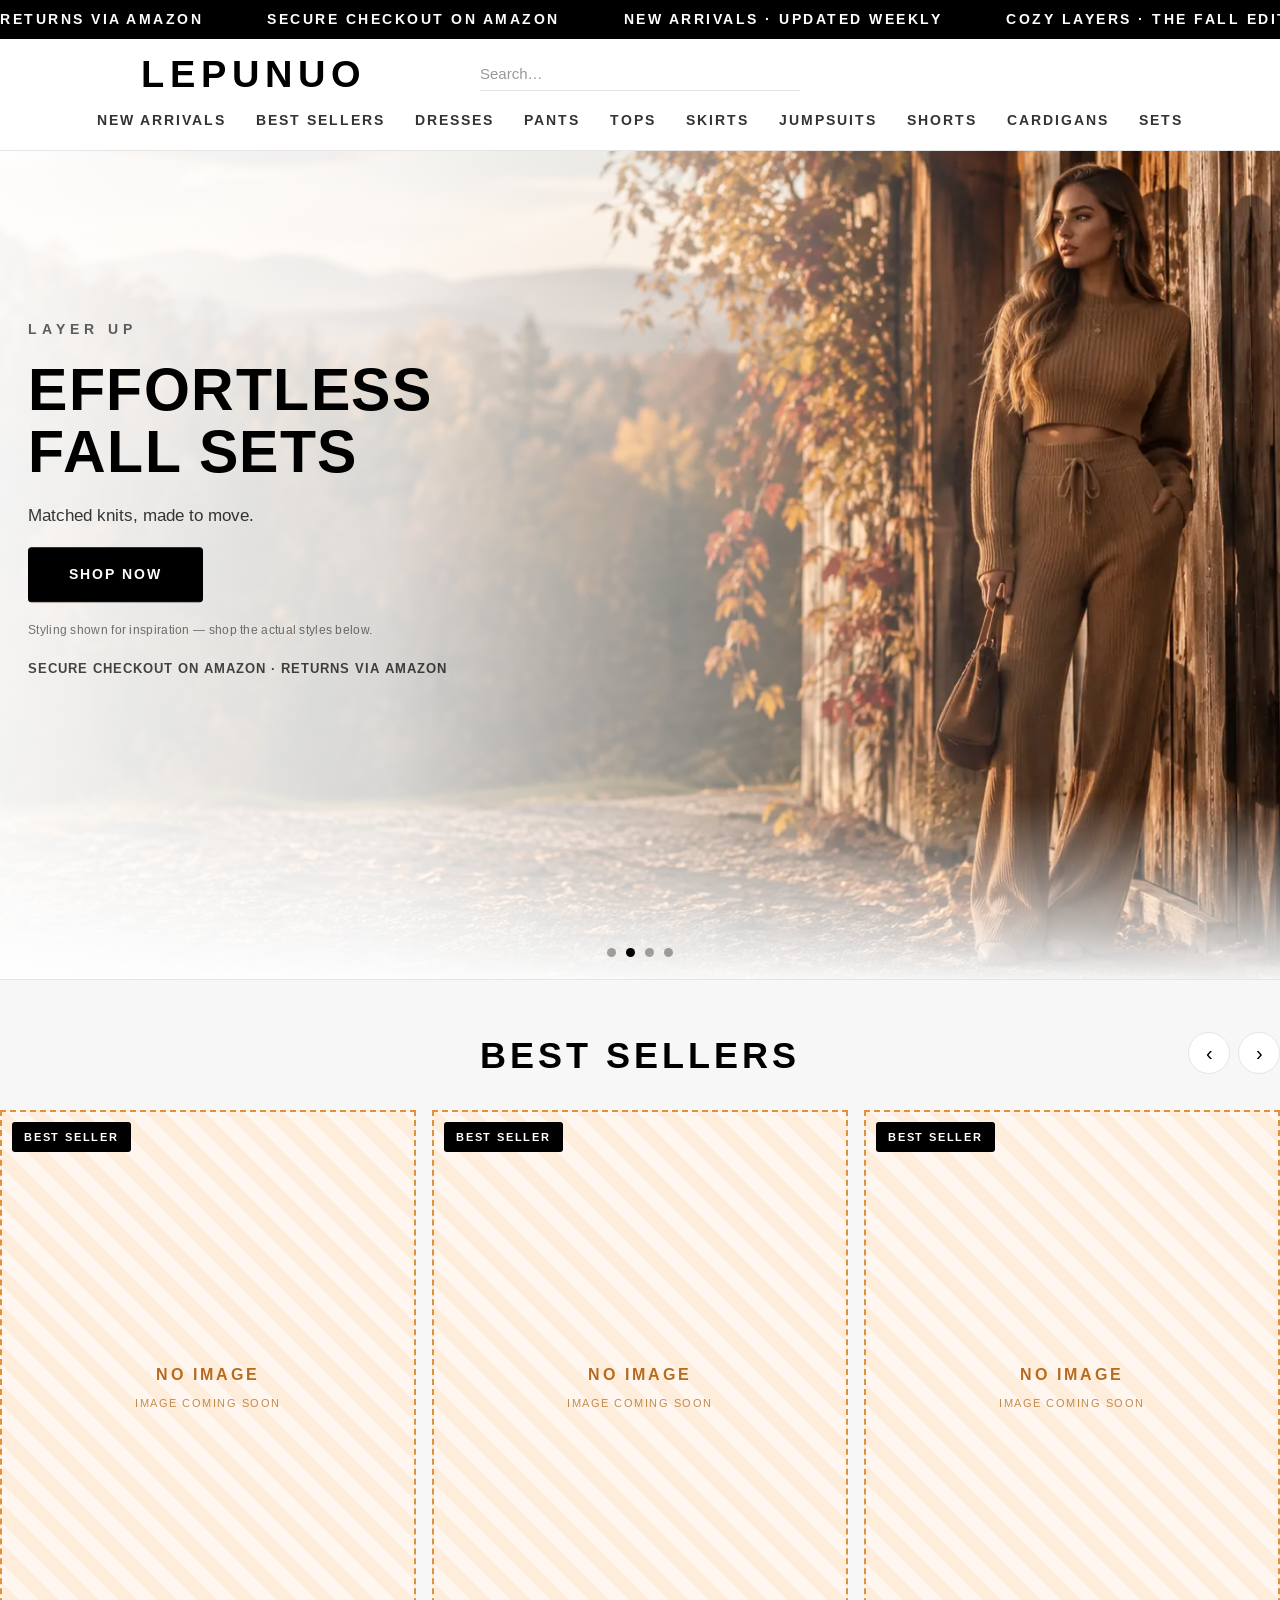
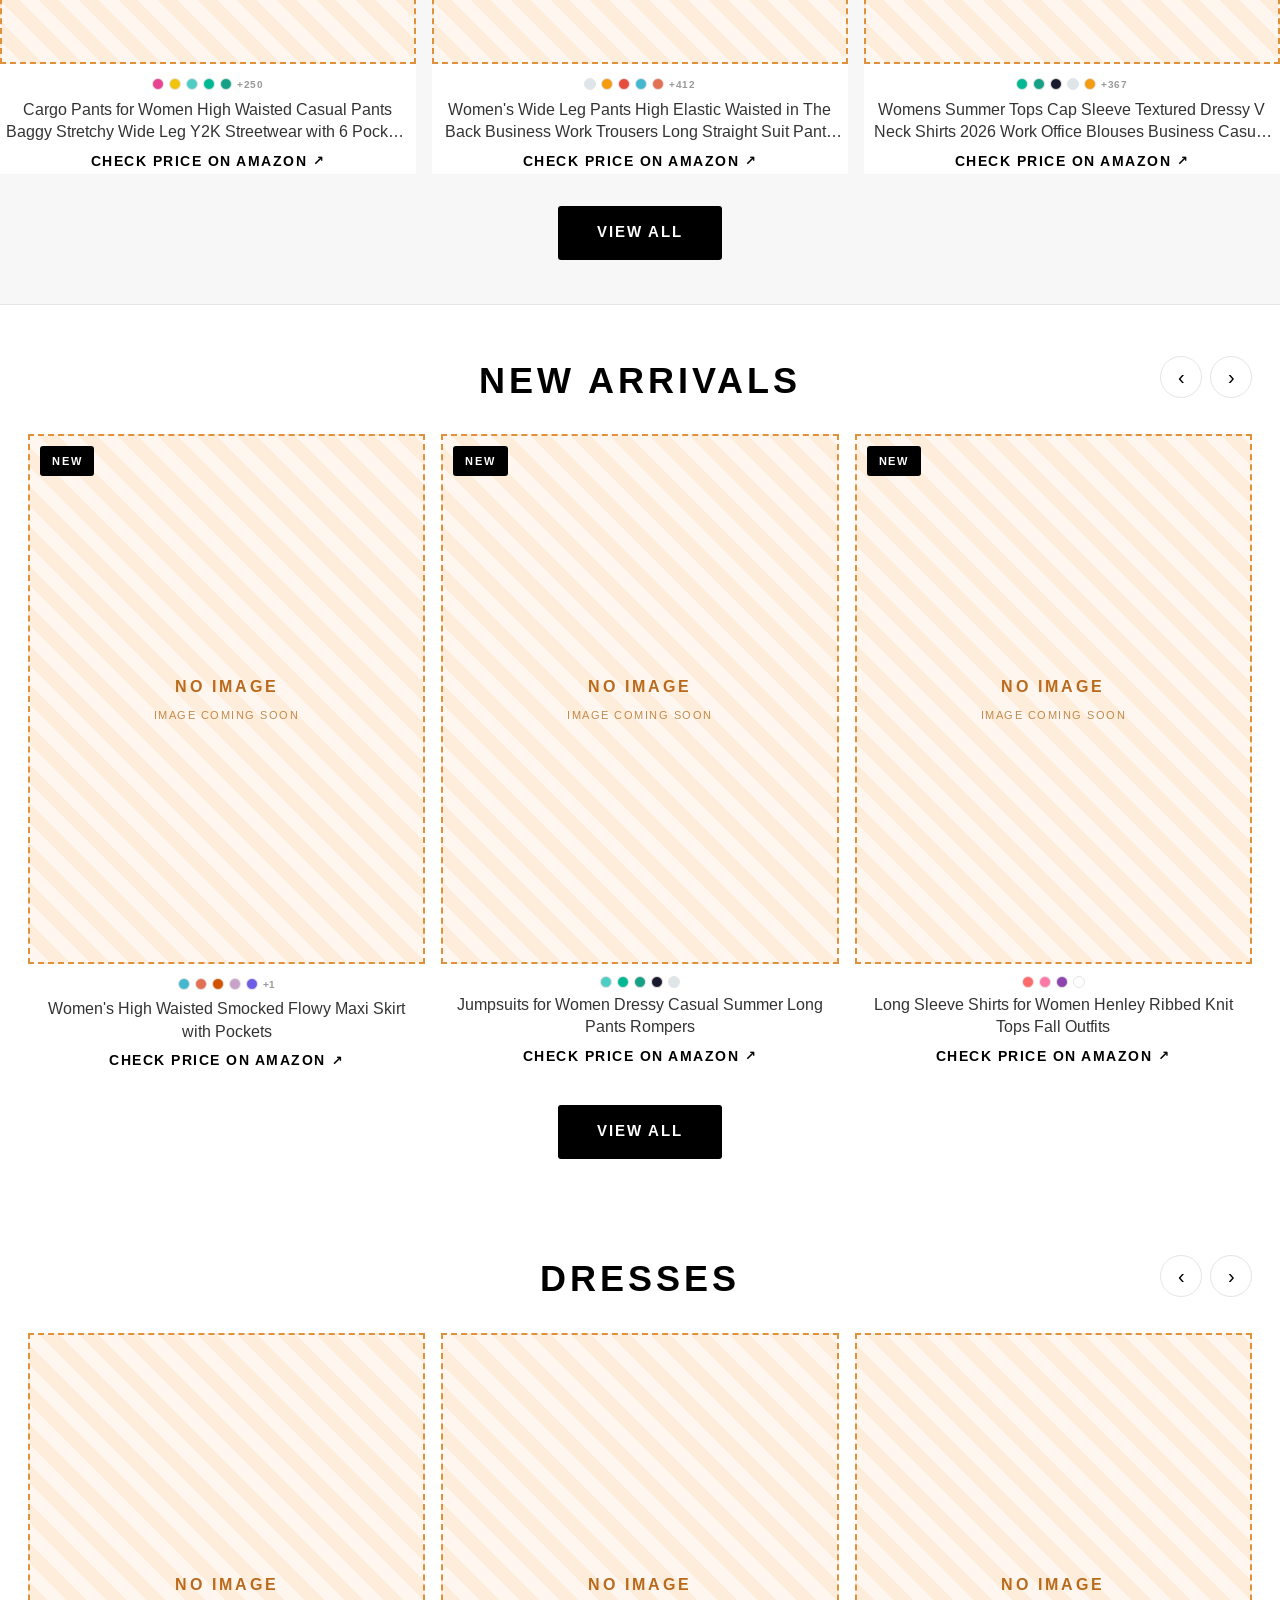
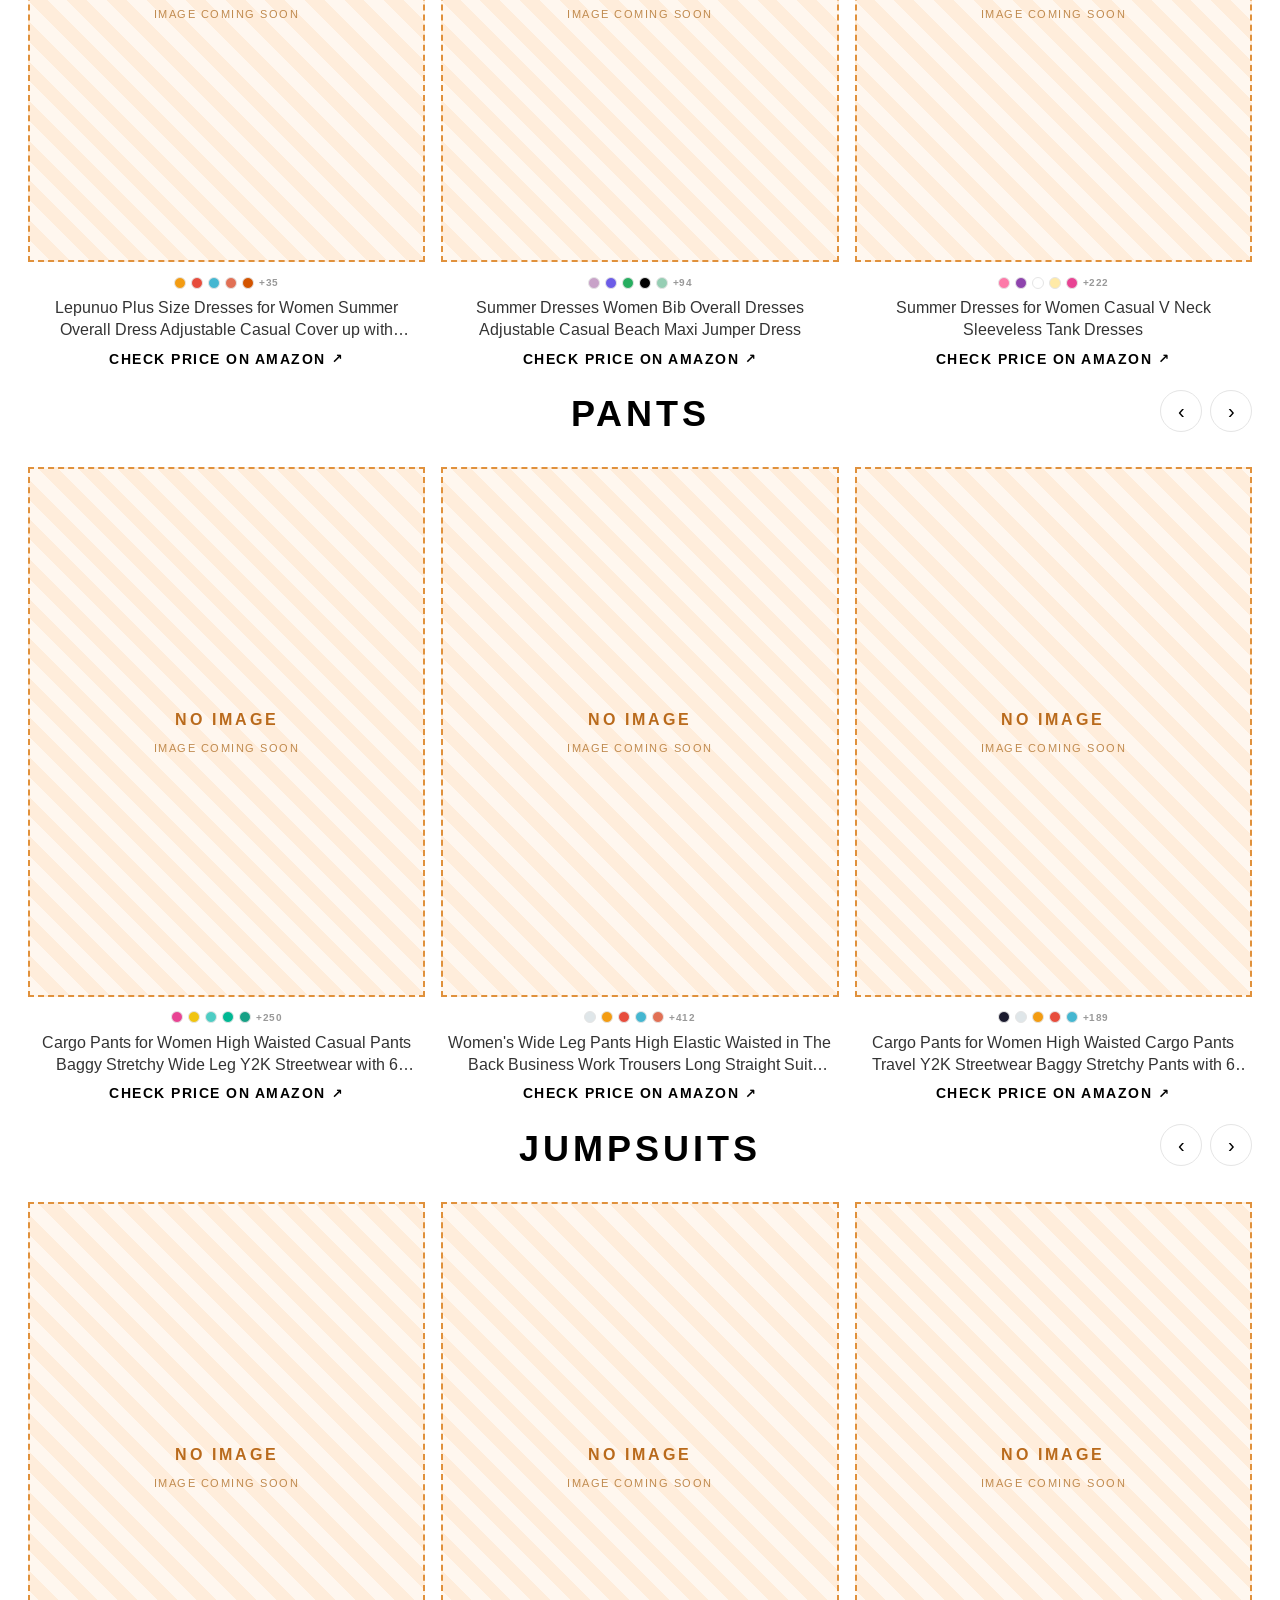
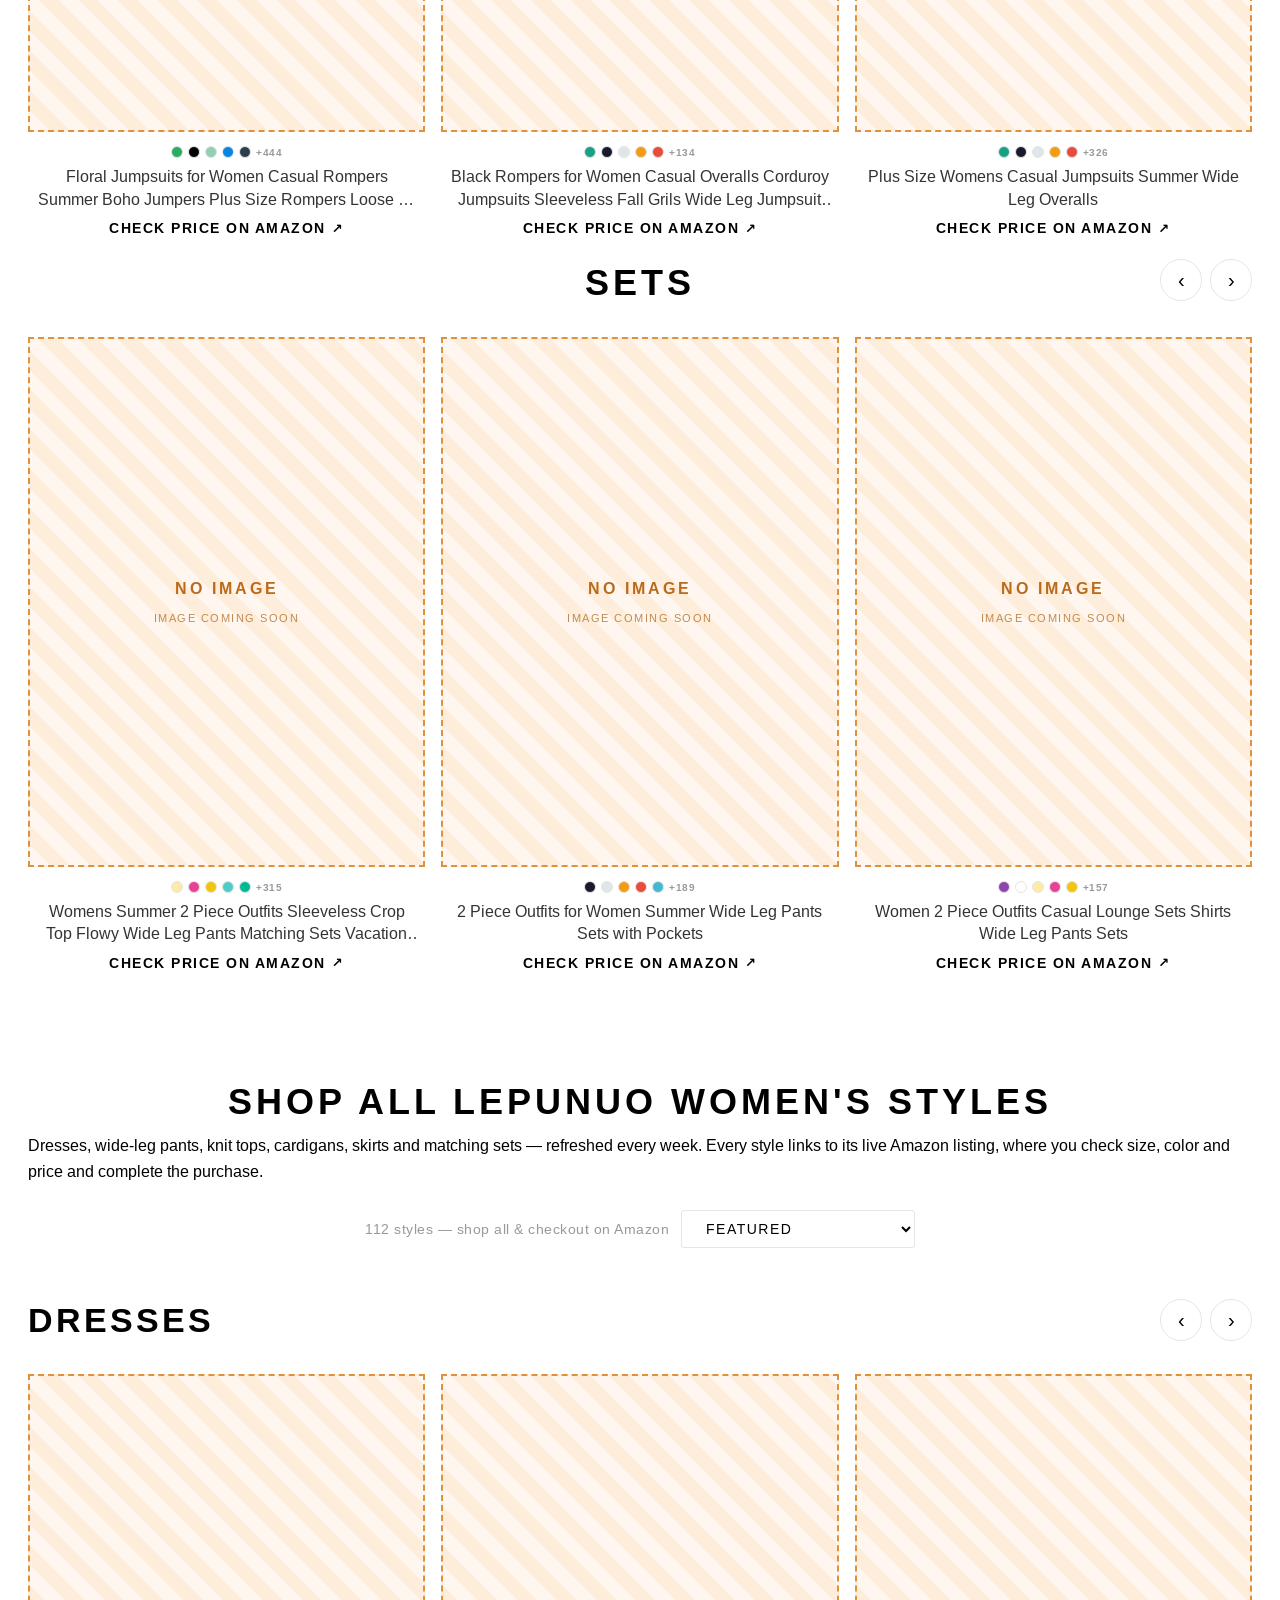
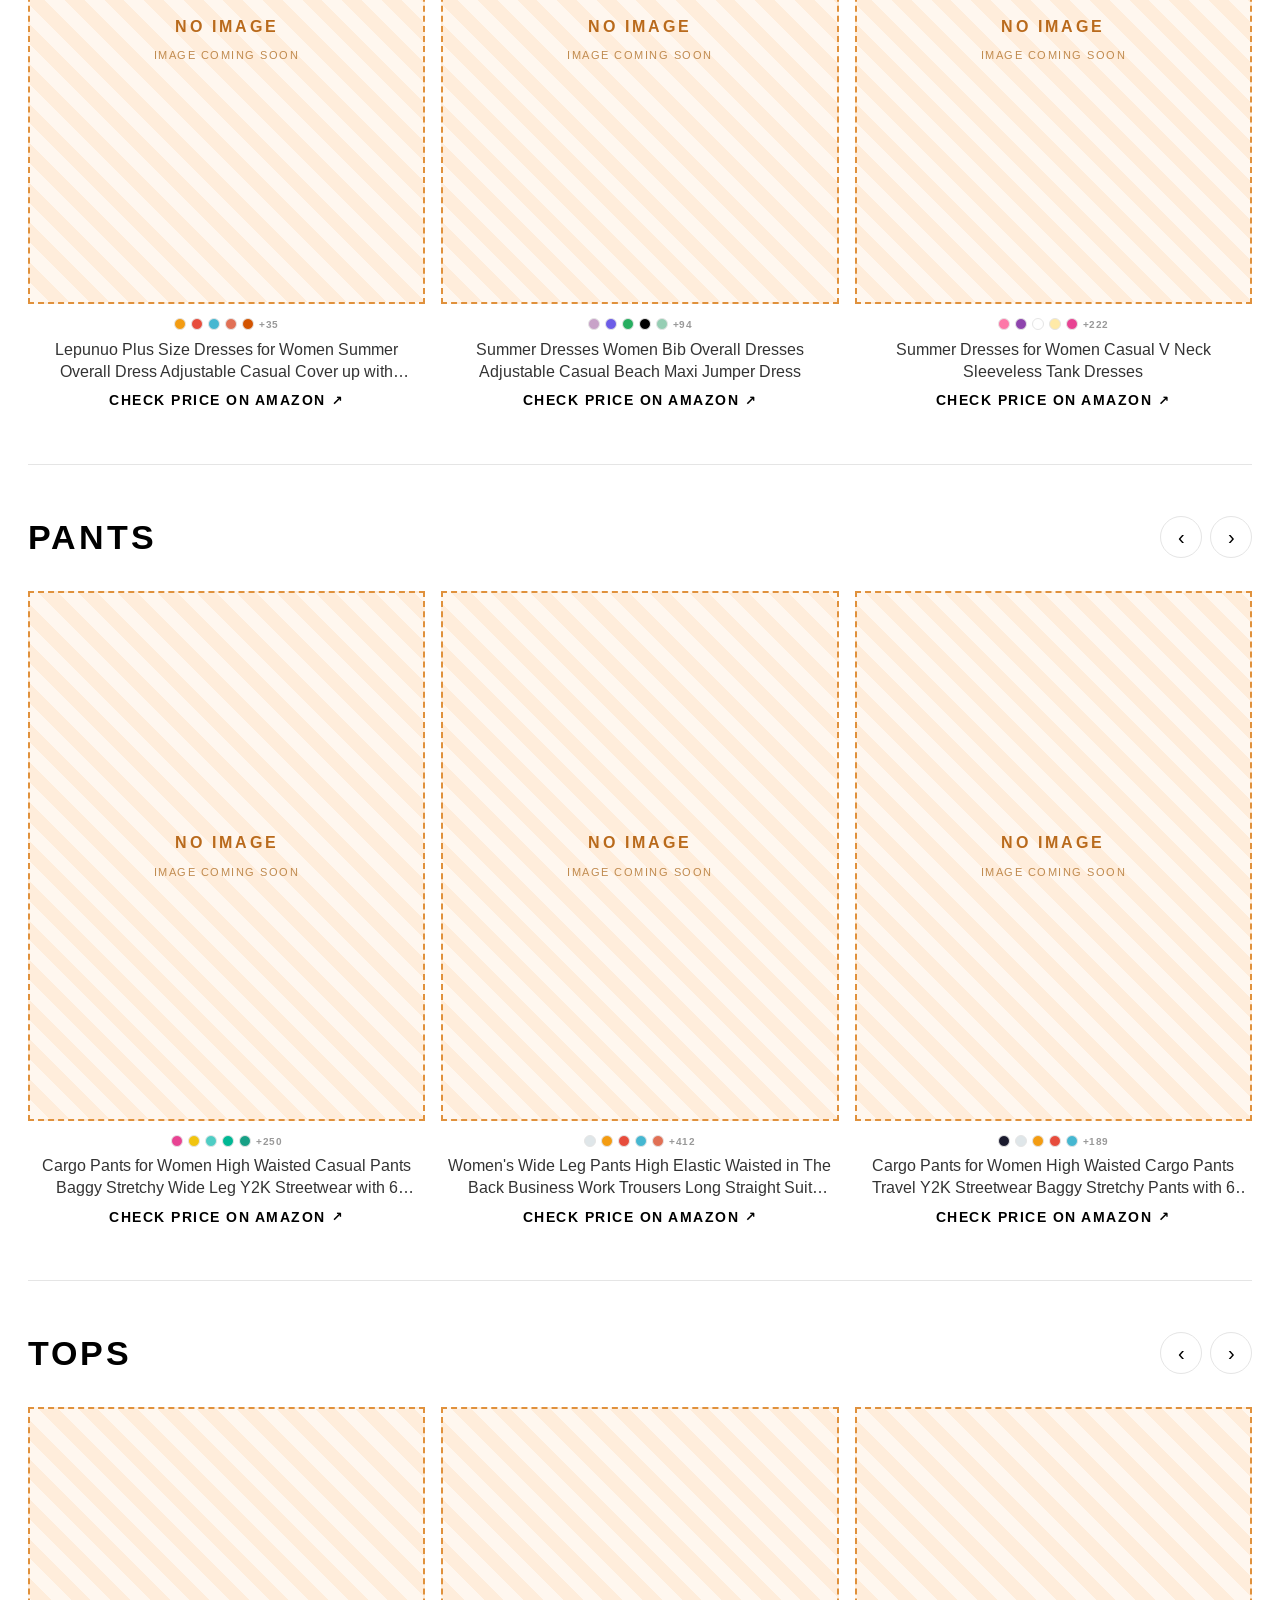
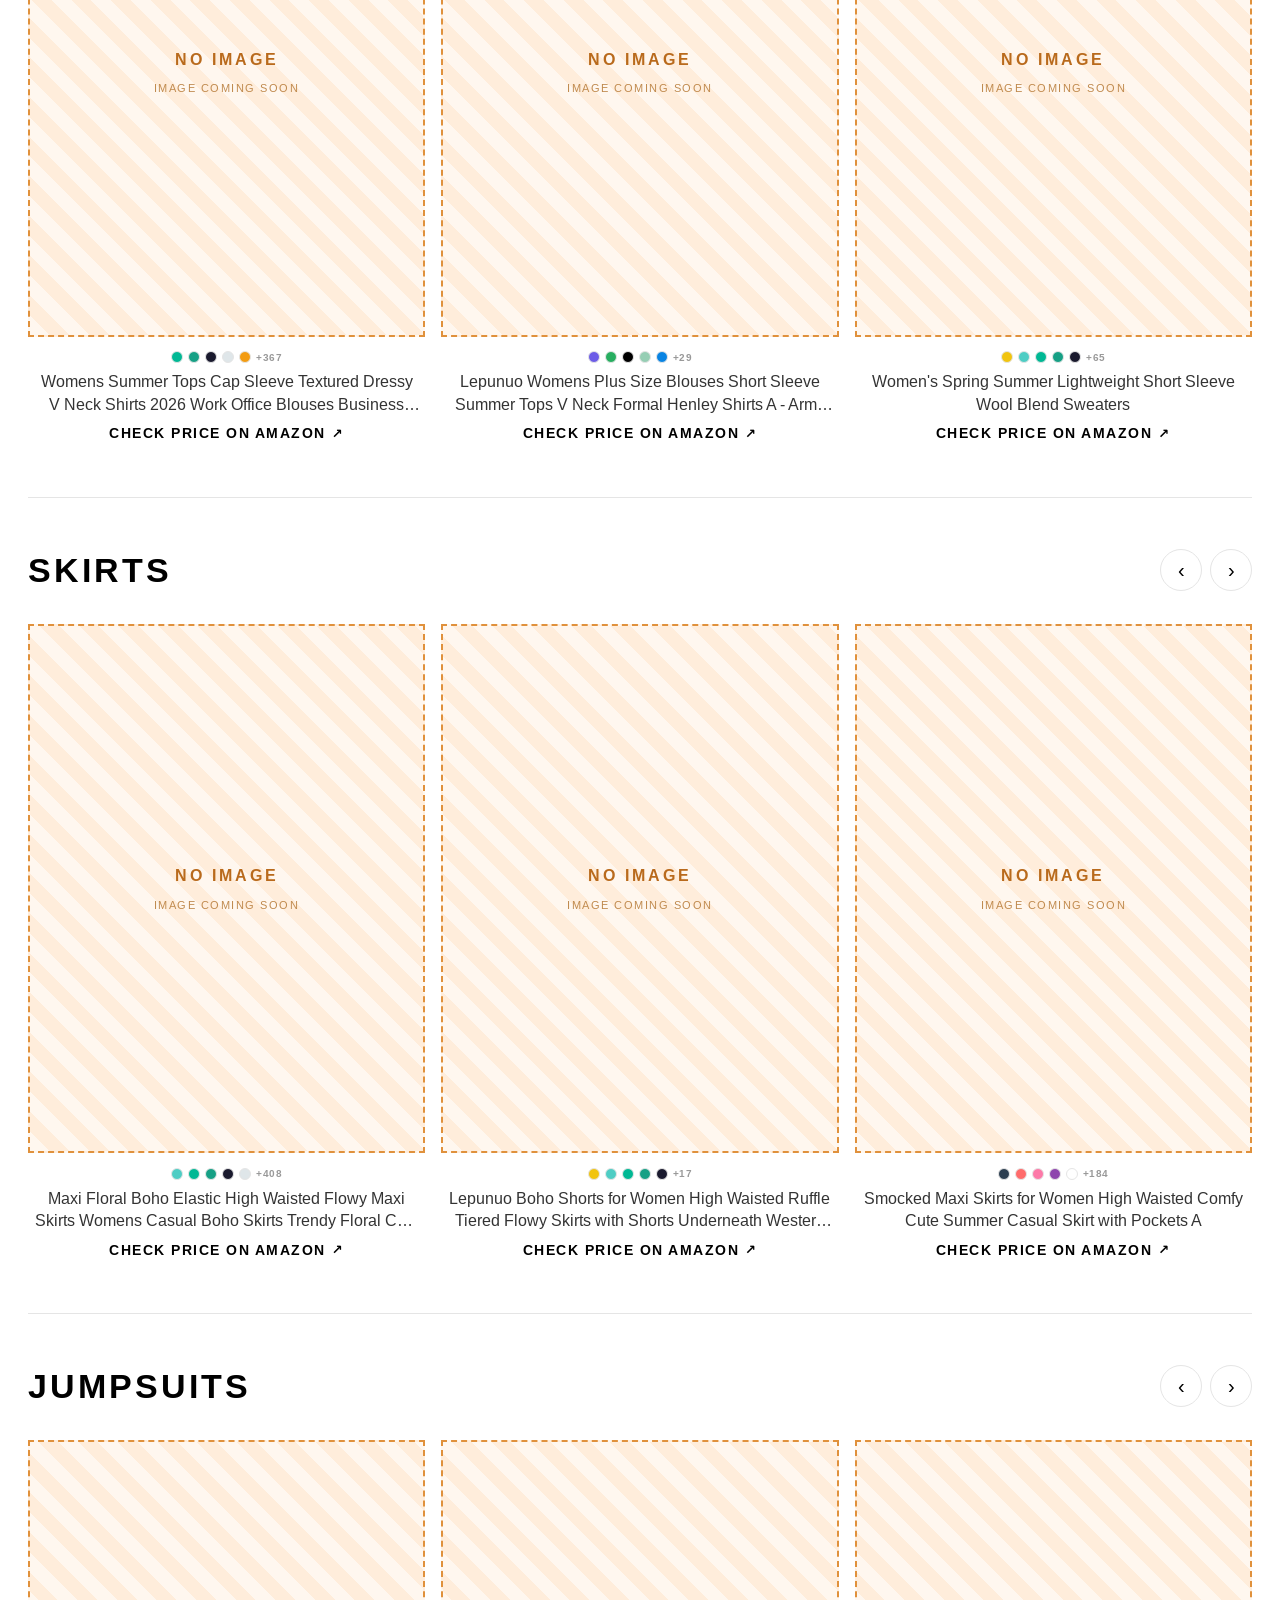
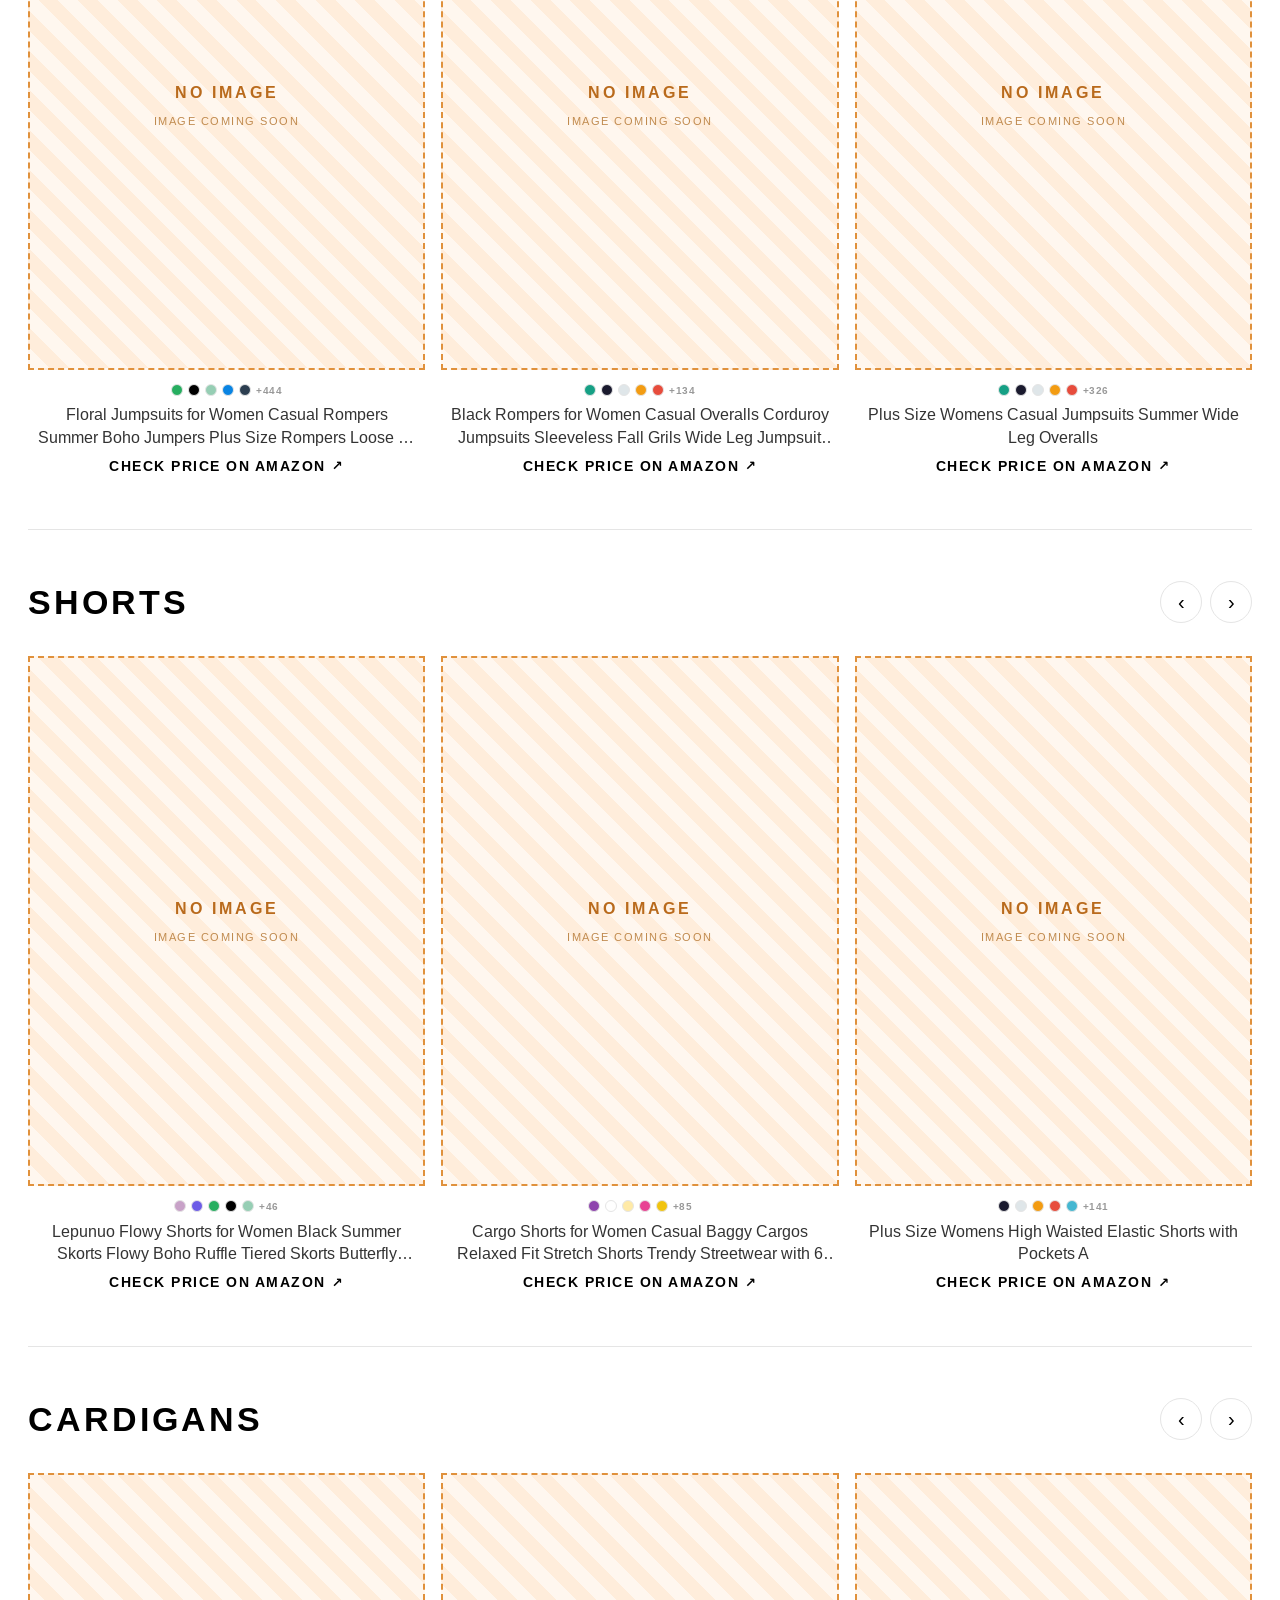
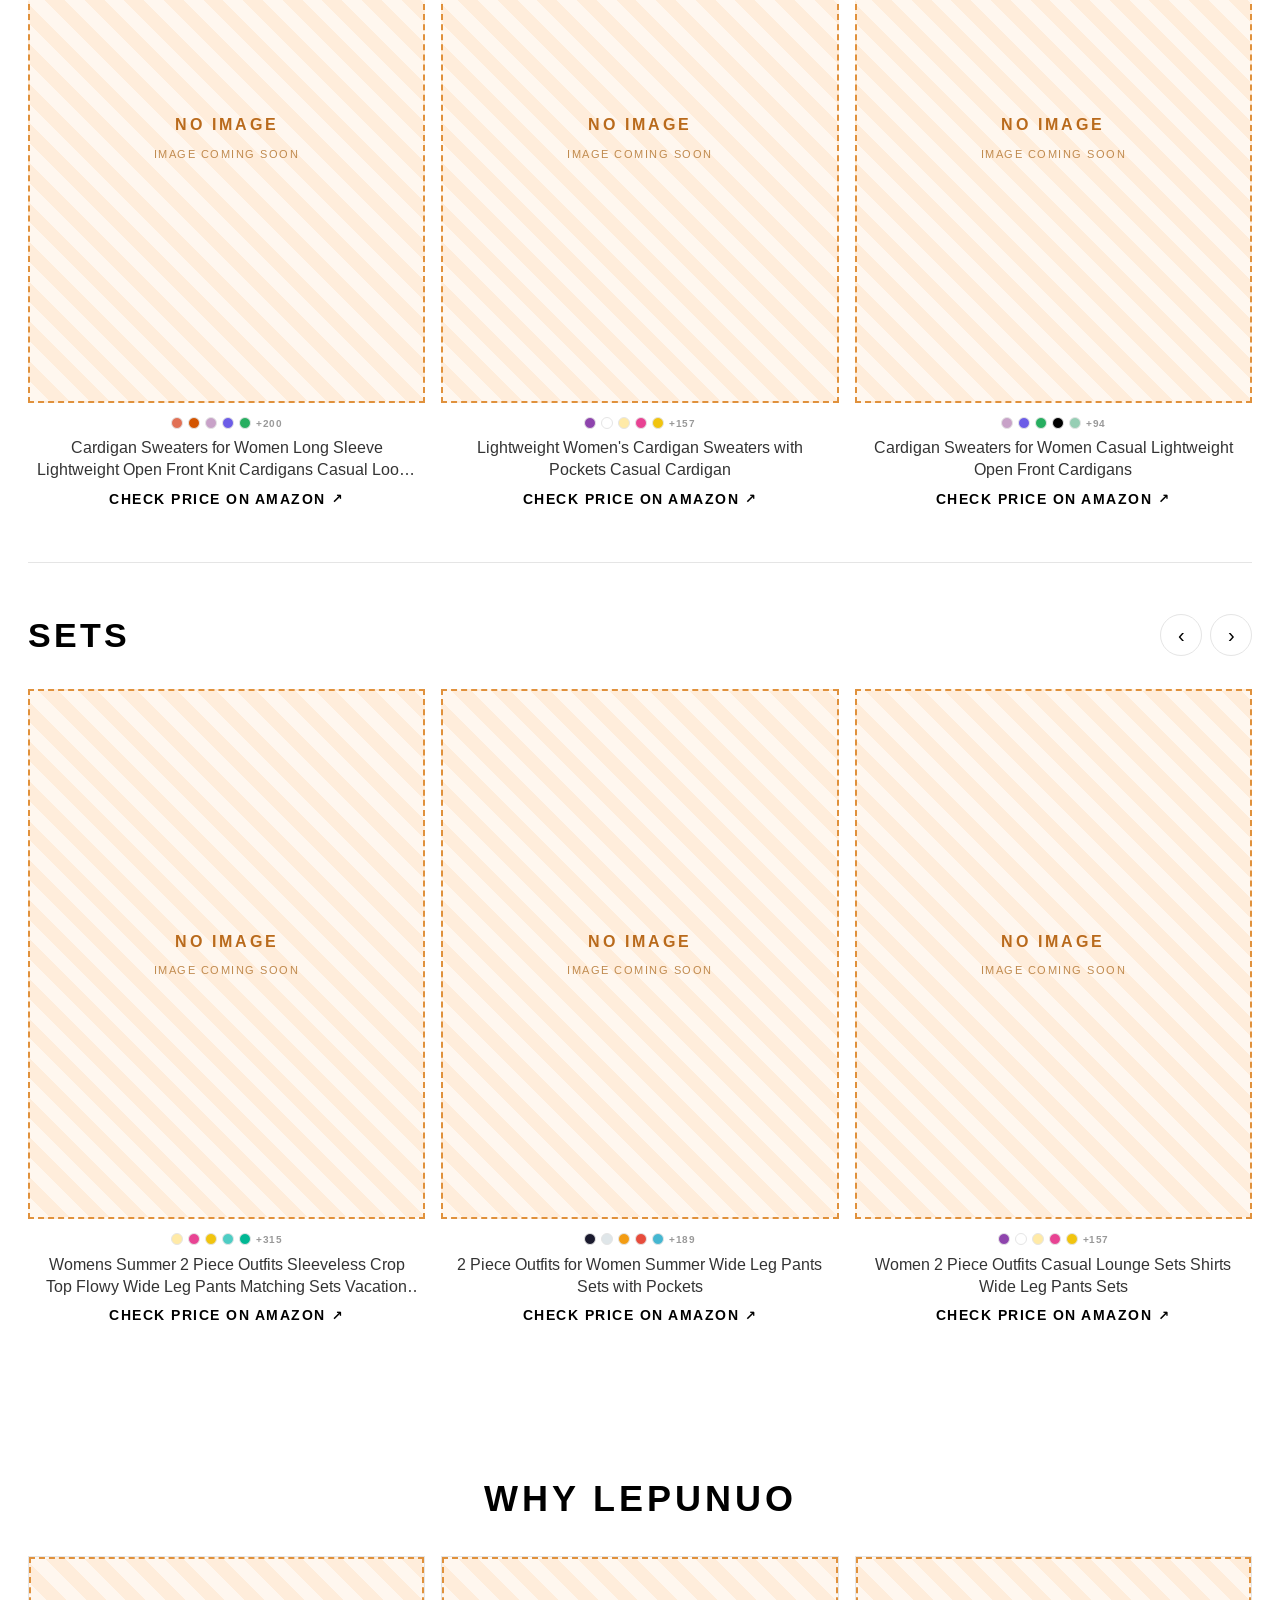
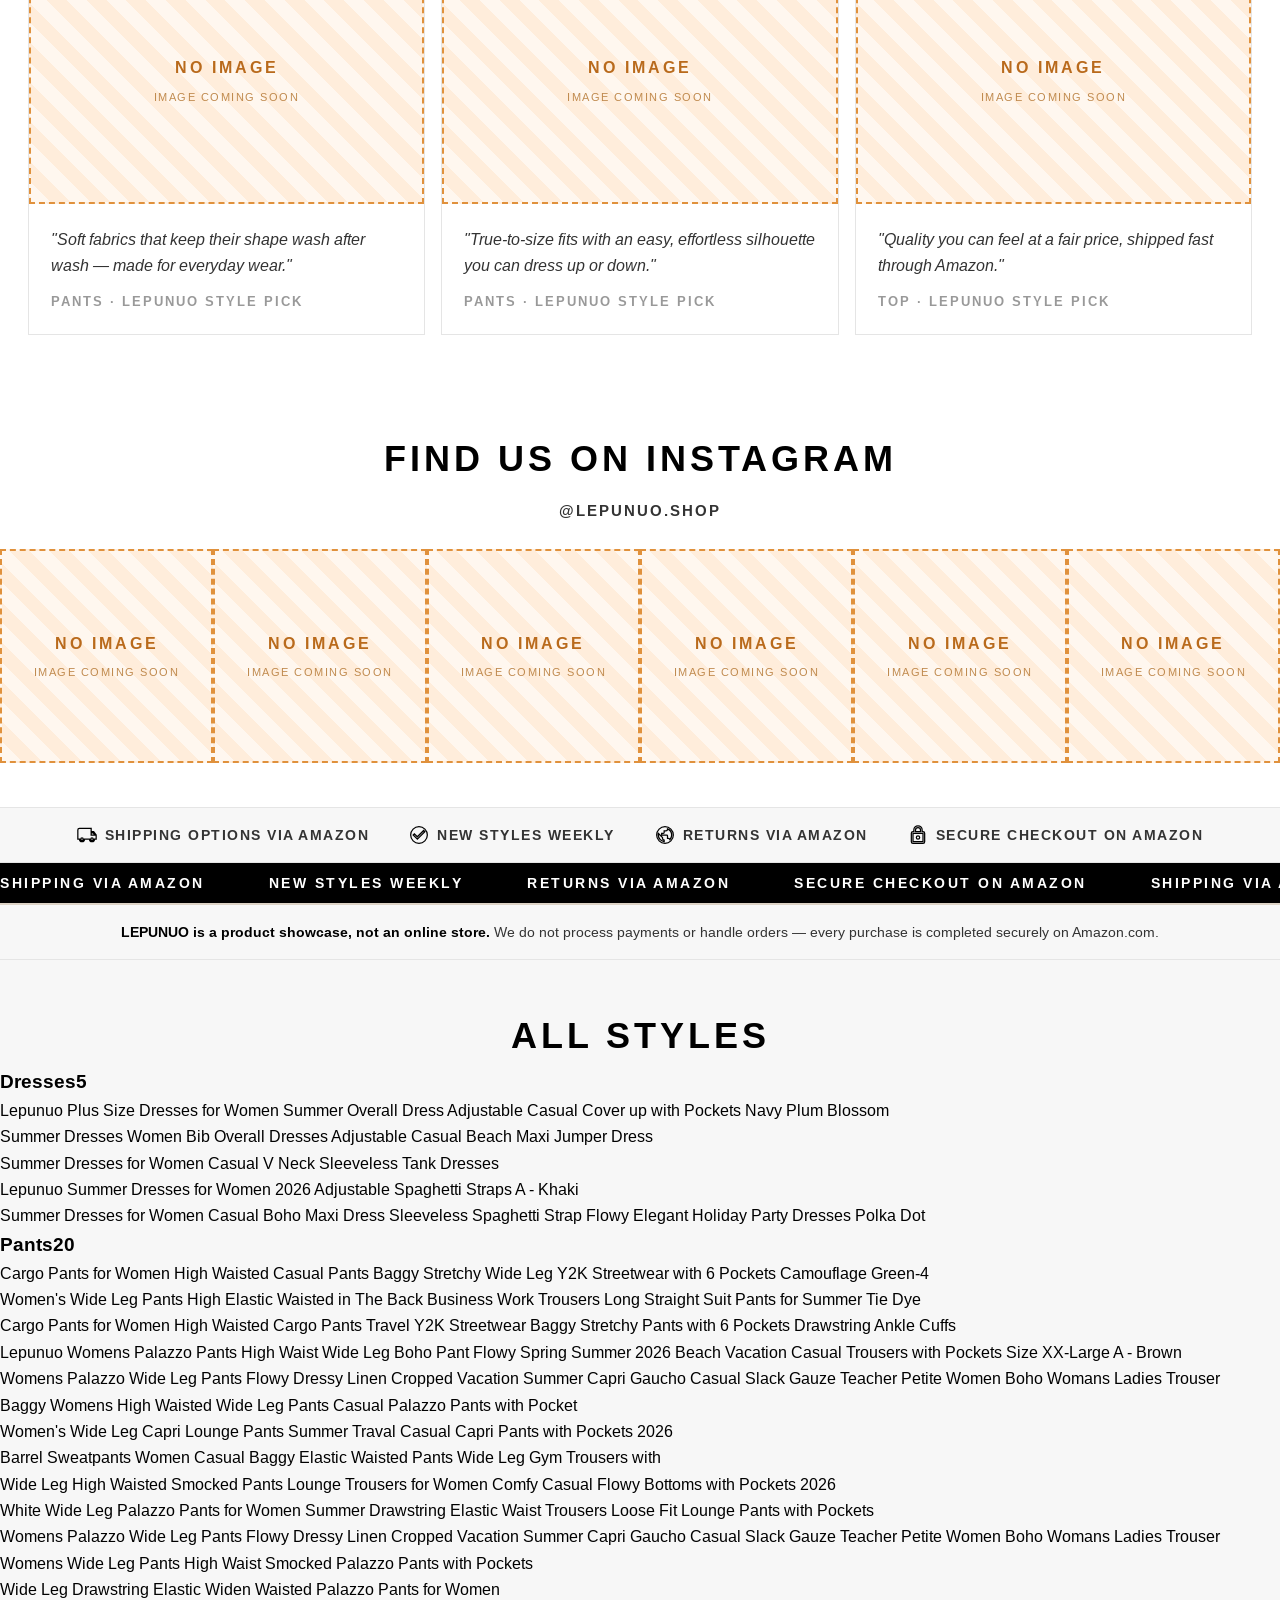
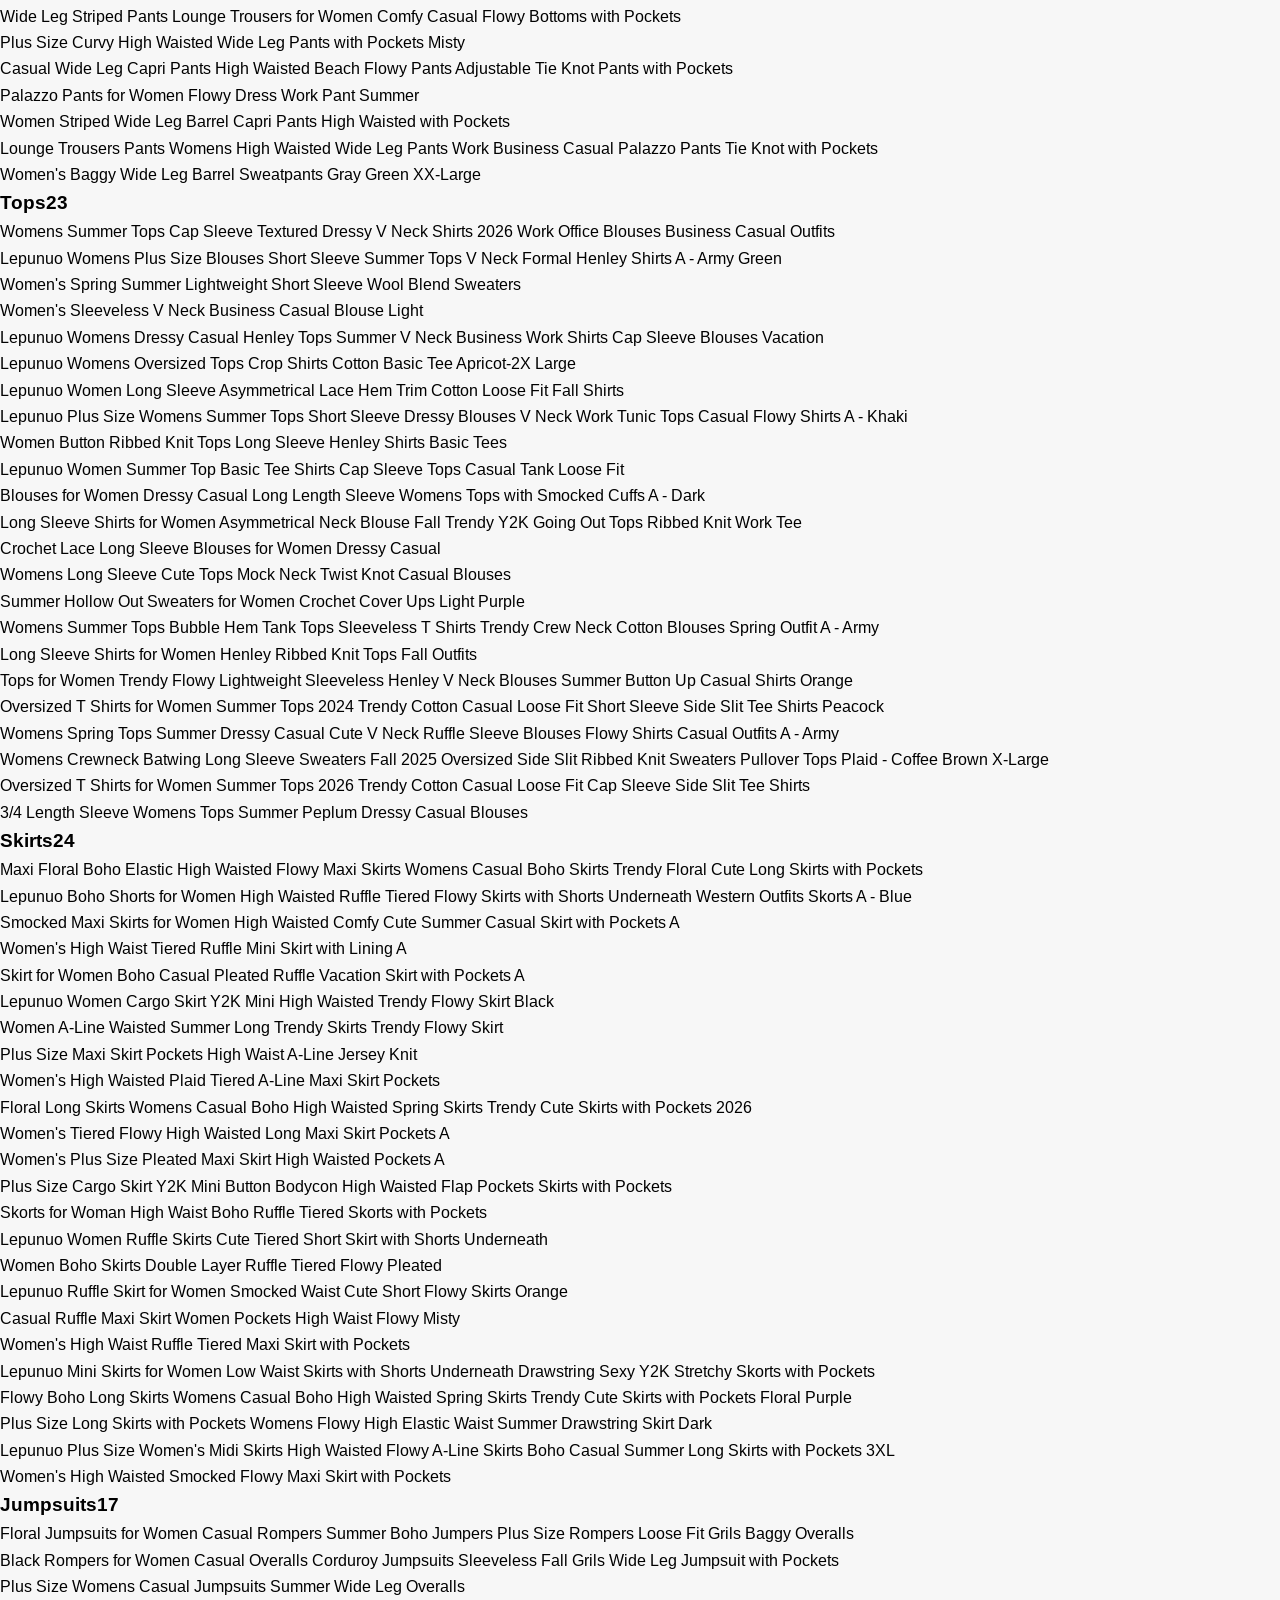
==== commit 2bb32849: "feat(seo): 首页静态款名索引 + JSON-LD + OG 图，data-sync 自动重建" ====
--- a/index.html
+++ b/index.html
@@ -5,9 +5,24 @@
 <meta name="viewport" content="width=device-width, initial-scale=1.0">
 <title>LEPUNUO — Women's Fall Fashion | Dresses, Pants, Tops</title>
 <meta name="description" content="Shop Lepunuo women's fall fashion — dresses, pants, tops, cardigans, sets and more. Browse the autumn collection and checkout securely on Amazon.">
+<link rel="canonical" href="https://lepunuo.com/">
+<meta name="robots" content="index,follow,max-image-preview:large">
 <meta property="og:title" content="LEPUNUO — Women's Fall Fashion">
 <meta property="og:description" content="Shop Lepunuo women's fall fashion. Browse the autumn collection and buy securely on Amazon.">
 <meta property="og:type" content="website">
+<meta property="og:url" content="https://lepunuo.com/">
+<meta property="og:site_name" content="LEPUNUO">
+<meta property="og:image" content="https://lepunuo.com/assets/og-cover.jpg">
+<meta property="og:image:width" content="1200">
+<meta property="og:image:height" content="630">
+<meta property="og:image:alt" content="LEPUNUO women's fall fashion collection">
+<meta name="twitter:card" content="summary_large_image">
+<meta name="twitter:title" content="LEPUNUO — Women's Fall Fashion">
+<meta name="twitter:description" content="Dresses, pants, tops, cardigans, sets and more. Shop the collection on Amazon.">
+<meta name="twitter:image" content="https://lepunuo.com/assets/og-cover.jpg">
+<!-- SEO:JSONLD:START -->
+<script type="application/ld+json">{"@context":"https://schema.org","@graph":[{"@type":"Organization","@id":"https://lepunuo.com/#organization","name":"LEPUNUO","url":"https://lepunuo.com/","logo":"https://lepunuo.com/assets/og-cover.jpg","sameAs":["https://www.instagram.com/lepunuo.shop"],"description":"LEPUNUO designs everyday women's fashion — dresses, pants, tops, skirts, cardigans and matching sets — sold on Amazon."},{"@type":"WebSite","@id":"https://lepunuo.com/#website","url":"https://lepunuo.com/","name":"LEPUNUO","inLanguage":"en-US","publisher":{"@id":"https://lepunuo.com/#organization"}},{"@type":"CollectionPage","@id":"https://lepunuo.com/#webpage","url":"https://lepunuo.com/","name":"LEPUNUO Women's Fall Fashion","isPartOf":{"@id":"https://lepunuo.com/#website"},"about":{"@id":"https://lepunuo.com/#organization"},"mainEntity":{"@type":"ItemList","numberOfItems":30,"itemListOrder":"https://schema.org/ItemListOrderDescending","itemListElement":[{"@type":"ListItem","position":1,"name":"Cargo Pants for Women High Waisted Casual Pants Baggy Stretchy Wide Leg Y2K Streetwear with 6 Pockets Camouflage Green-4","url":"https://www.amazon.com/dp/B0C38S4BMM?th=1&psc=1","image":"https://m.media-amazon.com/images/I/517BwE3I6UL._AC_SL500_.jpg"},{"@type":"ListItem","position":2,"name":"Women's Wide Leg Pants High Elastic Waisted in The Back Business Work Trousers Long Straight Suit Pants for Summer Tie Dye","url":"https://www.amazon.com/dp/B0CSFBR4LD?th=1&psc=1","image":"https://m.media-amazon.com/images/I/71zGYQcoIpL._AC_SL500_.jpg"},{"@type":"ListItem","position":3,"name":"Womens Summer Tops Cap Sleeve Textured Dressy V Neck Shirts 2026 Work Office Blouses Business Casual Outfits","url":"https://www.amazon.com/dp/B0F3WT8NRP?th=1&psc=1","image":"https://m.media-amazon.com/images/I/71WTdfe94mL._AC_SL500_.jpg"},{"@type":"ListItem","position":4,"name":"Cargo Pants for Women High Waisted Cargo Pants Travel Y2K Streetwear Baggy Stretchy Pants with 6 Pockets Drawstring Ankle Cuffs","url":"https://www.amazon.com/dp/B0C7C4NY9N?th=1&psc=1","image":"https://m.media-amazon.com/images/I/719RRSI87-L._AC_SL500_.jpg"},{"@type":"ListItem","position":5,"name":"Floral Jumpsuits for Women Casual Rompers Summer Boho Jumpers Plus Size Rompers Loose Fit Grils Baggy Overalls","url":"https://www.amazon.com/dp/B0DNPC9HVL?th=1&psc=1","image":"https://m.media-amazon.com/images/I/81WjEe9wobL._AC_SL500_.jpg"},{"@type":"ListItem","position":6,"name":"Maxi Floral Boho Elastic High Waisted Flowy Maxi Skirts Womens Casual Boho Skirts Trendy Floral Cute Long Skirts with Pockets","url":"https://www.amazon.com/dp/B0DN6J2RPS?th=1&psc=1","image":"https://m.media-amazon.com/images/I/61P4uDpxbGL._AC_SL500_.jpg"},{"@type":"ListItem","position":7,"name":"Cardigan Sweaters for Women Long Sleeve Lightweight Open Front Knit Cardigans Casual Loose Sweater with Pockets A","url":"https://www.amazon.com/dp/B0FLHZPVNB?th=1&psc=1","image":"https://m.media-amazon.com/images/I/815LepWh38L._AC_SL500_.jpg"},{"@type":"ListItem","position":8,"name":"Lightweight Women's Cardigan Sweaters with Pockets Casual Cardigan","url":"https://www.amazon.com/dp/B0GTPZ67FH?th=1&psc=1","image":"https://m.media-amazon.com/images/I/81Mb-QfgeWL._AC_SL500_.jpg"},{"@type":"ListItem","position":9,"name":"Black Rompers for Women Casual Overalls Corduroy Jumpsuits Sleeveless Fall Grils Wide Leg Jumpsuit with Pockets","url":"https://www.amazon.com/dp/B0FKS6RD7X?th=1&psc=1","image":"https://m.media-amazon.com/images/I/71avuYai3cL._AC_SL500_.jpg"},{"@type":"ListItem","position":10,"name":"Plus Size Womens Casual Jumpsuits Summer Wide Leg Overalls","url":"https://www.amazon.com/dp/B0FZJSRGBH?th=1&psc=1","image":"https://m.media-amazon.com/images/I/716aitPio7L._AC_SL500_.jpg"},{"@type":"ListItem","position":11,"name":"Lepunuo Boho Shorts for Women High Waisted Ruffle Tiered Flowy Skirts with Shorts Underneath Western Outfits Skorts A - Blue","url":"https://www.amazon.com/dp/B0F7LLFPRB?th=1&psc=1","image":"https://m.media-amazon.com/images/I/71BkPjfboLL._AC_SL500_.jpg"},{"@type":"ListItem","position":12,"name":"Lepunuo Womens Palazzo Pants High Waist Wide Leg Boho Pant Flowy Spring Summer 2026 Beach Vacation Casual Trousers with Pockets Size XX-Large A - Brown","url":"https://www.amazon.com/dp/B0G1CGXTTH?th=1&psc=1","image":"https://m.media-amazon.com/images/I/71NqPduLsFL._AC_SL500_.jpg"},{"@type":"ListItem","position":13,"name":"Womens Palazzo Wide Leg Pants Flowy Dressy Linen Cropped Vacation Summer Capri Gaucho Casual Slack Gauze Teacher Petite Women Boho Womans Ladies Trouser","url":"https://www.amazon.com/dp/B0G1K8781F?th=1&psc=1","image":"https://m.media-amazon.com/images/I/71ypwnzPYGL._AC_SL500_.jpg"},{"@type":"ListItem","position":14,"name":"Womens Summer 2 Piece Outfits Sleeveless Crop Top Flowy Wide Leg Pants Matching Sets Vacation Beach Travel Outfits","url":"https://www.amazon.com/dp/B0DNYGR3XK?th=1&psc=1","image":"https://m.media-amazon.com/images/I/71hD3kgHaXL._AC_SL500_.jpg"},{"@type":"ListItem","position":15,"name":"Baggy Womens High Waisted Wide Leg Pants Casual Palazzo Pants with Pocket","url":"https://www.amazon.com/dp/B0F8B2TLGK?th=1&psc=1","image":"https://m.media-amazon.com/images/I/5165Uz2zy1L._AC_SL500_.jpg"},{"@type":"ListItem","position":16,"name":"Lepunuo Plus Size Dresses for Women Summer Overall Dress Adjustable Casual Cover up with Pockets Navy Plum Blossom","url":"https://www.amazon.com/dp/B0G1186DCN?th=1&psc=1","image":"https://m.media-amazon.com/images/I/61hP9j4FfML._AC_SL500_.jpg"},{"@type":"ListItem","position":17,"name":"Lepunuo Flowy Shorts for Women Black Summer Skorts Flowy Boho Ruffle Tiered Skorts Butterfly Casual Gym Shorts","url":"https://www.amazon.com/dp/B0F321ZK6F?th=1&psc=1","image":"https://m.media-amazon.com/images/I/71ay8SFPpjL._AC_SL500_.jpg"},{"@type":"ListItem","position":18,"name":"Smocked Maxi Skirts for Women High Waisted Comfy Cute Summer Casual Skirt with Pockets A","url":"https://www.amazon.com/dp/B0G1BBJN31?th=1&psc=1","image":"https://m.media-amazon.com/images/I/71Yv2KzGiRL._AC_SL500_.jpg"},{"@type":"ListItem","position":19,"name":"2 Piece Outfits for Women Summer Wide Leg Pants Sets with Pockets","url":"https://www.amazon.com/dp/B0DNLRGF6B?th=1&psc=1","image":"https://m.media-amazon.com/images/I/61cZsoP7EgL._AC_SL500_.jpg"},{"@type":"ListItem","position":20,"name":"Jumpsuits for Women Summer Casual Boho Wide Leg Overalls Adjustable Floral Sleeveless Rompers with Pockets","url":"https://www.amazon.com/dp/B0GS81B3BS?th=1&psc=1","image":"https://m.media-amazon.com/images/I/71nPvZdGhlL._AC_SL500_.jpg"},{"@type":"ListItem","position":21,"name":"Women 2 Piece Outfits Casual Lounge Sets Shirts Wide Leg Pants Sets","url":"https://www.amazon.com/dp/B0D6YC3XVD?th=1&psc=1","image":"https://m.media-amazon.com/images/I/61o4L7dz8TL._AC_SL500_.jpg"},{"@type":"ListItem","position":22,"name":"Women's Wide Leg Capri Lounge Pants Summer Traval Casual Capri Pants with Pockets 2026","url":"https://www.amazon.com/dp/B0GKKXF5DG?th=1&psc=1","image":"https://m.media-amazon.com/images/I/71hvIFRnrYL._AC_SL500_.jpg"},{"@type":"ListItem","position":23,"name":"Jumpsuits for Women Casual One Piece Overalls Smocked Wide Leg Long Rompers With Pockets Beach Vacation","url":"https://www.amazon.com/dp/B0G13SWKLS?th=1&psc=1","image":"https://m.media-amazon.com/images/I/71RAOtgX5OL._AC_SL500_.jpg"},{"@type":"ListItem","position":24,"name":"Barrel Sweatpants Women Casual Baggy Elastic Waisted Pants Wide Leg Gym Trousers with","url":"https://www.amazon.com/dp/B0FP1KSKBS?th=1&psc=1","image":"https://m.media-amazon.com/images/I/61K08cRqFUL._AC_SL500_.jpg"},{"@type":"ListItem","position":25,"name":"Lepunuo Womens Plus Size Blouses Short Sleeve Summer Tops V Neck Formal Henley Shirts A - Army Green","url":"https://www.amazon.com/dp/B0GM9XFLGN?th=1&psc=1","image":"https://m.media-amazon.com/images/I/81aLbWBHMWL._AC_SL500_.jpg"},{"@type":"ListItem","position":26,"name":"Women's High Waist Tiered Ruffle Mini Skirt with Lining A","url":"https://www.amazon.com/dp/B0G55MG1J6?th=1&psc=1","image":"https://m.media-amazon.com/images/I/71EwOOqT0BL._AC_SL500_.jpg"},{"@type":"ListItem","position":27,"name":"Wide Leg High Waisted Smocked Pants Lounge Trousers for Women Comfy Casual Flowy Bottoms with Pockets 2026","url":"https://www.amazon.com/dp/B0GTY6ZX7J?th=1&psc=1","image":"https://m.media-amazon.com/images/I/817VqZlFD6L._AC_SL500_.jpg"},{"@type":"ListItem","position":28,"name":"Lepunuo Womens One Piece Jumpsuits Casual Fall Long Sleeve Wide Leg Rompers Winter Overalls TEBlack Medium","url":"https://www.amazon.com/dp/B0H4GBVHDD?th=1&psc=1","image":"https://m.media-amazon.com/images/I/71nrKngX-+L._AC_SL500_.jpg"},{"@type":"ListItem","position":29,"name":"White Wide Leg Palazzo Pants for Women Summer Drawstring Elastic Waist Trousers Loose Fit Lounge Pants with Pockets","url":"https://www.amazon.com/dp/B0GV79XRVW?th=1&psc=1","image":"https://m.media-amazon.com/images/I/71QSeN3b7CL._AC_SL500_.jpg"},{"@type":"ListItem","position":30,"name":"Skirt for Women Boho Casual Pleated Ruffle Vacation Skirt with Pockets A","url":"https://www.amazon.com/dp/B0G1YSX8ZP?th=1&psc=1","image":"https://m.media-amazon.com/images/I/71ZjcQGX17L._AC_SL500_.jpg"}]}}]}</script>
+<!-- SEO:JSONLD:END -->
 <link rel="icon" href="data:image/svg+xml,<svg xmlns='http://www.w3.org/2000/svg' viewBox='0 0 64 64'><rect width='64' height='64' rx='3' fill='%23111111'/><text x='32' y='45' font-size='34' font-weight='700' text-anchor='middle' fill='white' font-family='Arial'>L</text></svg>">
 <link rel="preconnect" href="https://m.media-amazon.com">
 <link rel="preconnect" href="https://fonts.googleapis.com">
@@ -103,7 +118,8 @@
 
 <!-- Full collection grouped by category -->
 <section id="section-grid" class="block">
-  <h2 class="sec__title">SHOP ALL PRODUCTS</h2>
+  <h1 class="sec__title">Shop All LEPUNUO Women's Styles</h1>
+  <p class="sec__intro">Dresses, wide-leg pants, knit tops, cardigans, skirts and matching sets — refreshed every week. Every style links to its live Amazon listing, where you check size, color and price and complete the purchase.</p>
   <div class="toolbar">
     <span id="countLabel" class="toolbar__count"></span>
     <select id="sortSelect" class="select" aria-label="Sort">
@@ -172,6 +188,15 @@
   We do not process payments or handle orders — every purchase is completed securely on Amazon.com.
 </div>
 
+<!-- Static style index — 由 data/build_seo.js 生成，保证所有款名/分类对搜索引擎可见 -->
+<section id="section-index" class="block block--alt">
+  <h2 class="sec__title">All Styles</h2>
+  <!-- SEO:INDEX:START -->
+<div class="styleindex"><div class="styleindex__col"><h3 class="styleindex__h">Dresses<span>5</span></h3><ul><li><a href="https://www.amazon.com/dp/B0G1186DCN?th=1&amp;psc=1" target="_blank" rel="noopener nofollow">Lepunuo Plus Size Dresses for Women Summer Overall Dress Adjustable Casual Cover up with Pockets Navy Plum Blossom</a></li><li><a href="https://www.amazon.com/dp/B0H1QGC1VW?th=1&amp;psc=1" target="_blank" rel="noopener nofollow">Summer Dresses Women Bib Overall Dresses Adjustable Casual Beach Maxi Jumper Dress</a></li><li><a href="https://www.amazon.com/dp/B0FZZGM8CY?th=1&amp;psc=1" target="_blank" rel="noopener nofollow">Summer Dresses for Women Casual V Neck Sleeveless Tank Dresses</a></li><li><a href="https://www.amazon.com/dp/B0G4GL2H3L?th=1&amp;psc=1" target="_blank" rel="noopener nofollow">Lepunuo Summer Dresses for Women 2026 Adjustable Spaghetti Straps A - Khaki</a></li><li><a href="https://www.amazon.com/dp/B0GY6T4M7Q?th=1&amp;psc=1" target="_blank" rel="noopener nofollow">Summer Dresses for Women Casual Boho Maxi Dress Sleeveless Spaghetti Strap Flowy Elegant Holiday Party Dresses Polka Dot</a></li></ul></div><div class="styleindex__col"><h3 class="styleindex__h">Pants<span>20</span></h3><ul><li><a href="https://www.amazon.com/dp/B0C38S4BMM?th=1&amp;psc=1" target="_blank" rel="noopener nofollow">Cargo Pants for Women High Waisted Casual Pants Baggy Stretchy Wide Leg Y2K Streetwear with 6 Pockets Camouflage Green-4</a></li><li><a href="https://www.amazon.com/dp/B0CSFBR4LD?th=1&amp;psc=1" target="_blank" rel="noopener nofollow">Women's Wide Leg Pants High Elastic Waisted in The Back Business Work Trousers Long Straight Suit Pants for Summer Tie Dye</a></li><li><a href="https://www.amazon.com/dp/B0C7C4NY9N?th=1&amp;psc=1" target="_blank" rel="noopener nofollow">Cargo Pants for Women High Waisted Cargo Pants Travel Y2K Streetwear Baggy Stretchy Pants with 6 Pockets Drawstring Ankle Cuffs</a></li><li><a href="https://www.amazon.com/dp/B0G1CGXTTH?th=1&amp;psc=1" target="_blank" rel="noopener nofollow">Lepunuo Womens Palazzo Pants High Waist Wide Leg Boho Pant Flowy Spring Summer 2026 Beach Vacation Casual Trousers with Pockets Size XX-Large A - Brown</a></li><li><a href="https://www.amazon.com/dp/B0G1K8781F?th=1&amp;psc=1" target="_blank" rel="noopener nofollow">Womens Palazzo Wide Leg Pants Flowy Dressy Linen Cropped Vacation Summer Capri Gaucho Casual Slack Gauze Teacher Petite Women Boho Womans Ladies Trouser</a></li><li><a href="https://www.amazon.com/dp/B0F8B2TLGK?th=1&amp;psc=1" target="_blank" rel="noopener nofollow">Baggy Womens High Waisted Wide Leg Pants Casual Palazzo Pants with Pocket</a></li><li><a href="https://www.amazon.com/dp/B0GKKXF5DG?th=1&amp;psc=1" target="_blank" rel="noopener nofollow">Women's Wide Leg Capri Lounge Pants Summer Traval Casual Capri Pants with Pockets 2026</a></li><li><a href="https://www.amazon.com/dp/B0FP1KSKBS?th=1&amp;psc=1" target="_blank" rel="noopener nofollow">Barrel Sweatpants Women Casual Baggy Elastic Waisted Pants Wide Leg Gym Trousers with</a></li><li><a href="https://www.amazon.com/dp/B0GTY6ZX7J?th=1&amp;psc=1" target="_blank" rel="noopener nofollow">Wide Leg High Waisted Smocked Pants Lounge Trousers for Women Comfy Casual Flowy Bottoms with Pockets 2026</a></li><li><a href="https://www.amazon.com/dp/B0GV79XRVW?th=1&amp;psc=1" target="_blank" rel="noopener nofollow">White Wide Leg Palazzo Pants for Women Summer Drawstring Elastic Waist Trousers Loose Fit Lounge Pants with Pockets</a></li><li><a href="https://www.amazon.com/dp/B0G1H12F95?th=1&amp;psc=1" target="_blank" rel="noopener nofollow">Womens Palazzo Wide Leg Pants Flowy Dressy Linen Cropped Vacation Summer Capri Gaucho Casual Slack Gauze Teacher Petite Women Boho Womans Ladies Trouser</a></li><li><a href="https://www.amazon.com/dp/B0HGQ339TJ?th=1&amp;psc=1" target="_blank" rel="noopener nofollow">Womens Wide Leg Pants High Waist Smocked Palazzo Pants with Pockets</a></li><li><a href="https://www.amazon.com/dp/B0HGB4HBVM?th=1&amp;psc=1" target="_blank" rel="noopener nofollow">Wide Leg Drawstring Elastic Widen Waisted Palazzo Pants for Women</a></li><li><a href="https://www.amazon.com/dp/B0H3SQZ2HR?th=1&amp;psc=1" target="_blank" rel="noopener nofollow">Wide Leg Striped Pants Lounge Trousers for Women Comfy Casual Flowy Bottoms with Pockets</a></li><li><a href="https://www.amazon.com/dp/B0DQX92RYP?th=1&amp;psc=1" target="_blank" rel="noopener nofollow">Plus Size Curvy High Waisted Wide Leg Pants with Pockets Misty</a></li><li><a href="https://www.amazon.com/dp/B0DRFDZN4B?th=1&amp;psc=1" target="_blank" rel="noopener nofollow">Casual Wide Leg Capri Pants High Waisted Beach Flowy Pants Adjustable Tie Knot Pants with Pockets</a></li><li><a href="https://www.amazon.com/dp/B0HM2PVXSH?th=1&amp;psc=1" target="_blank" rel="noopener nofollow">Palazzo Pants for Women Flowy Dress Work Pant Summer</a></li><li><a href="https://www.amazon.com/dp/B0HK3K1S7G?th=1&amp;psc=1" target="_blank" rel="noopener nofollow">Women Striped Wide Leg Barrel Capri Pants High Waisted with Pockets</a></li><li><a href="https://www.amazon.com/dp/B0DNS4JQWW?th=1&amp;psc=1" target="_blank" rel="noopener nofollow">Lounge Trousers Pants Womens High Waisted Wide Leg Pants Work Business Casual Palazzo Pants Tie Knot with Pockets</a></li><li><a href="https://www.amazon.com/dp/B0HBJH858W?th=1&amp;psc=1" target="_blank" rel="noopener nofollow">Women's Baggy Wide Leg Barrel Sweatpants Gray Green XX-Large</a></li></ul></div><div class="styleindex__col"><h3 class="styleindex__h">Tops<span>23</span></h3><ul><li><a href="https://www.amazon.com/dp/B0F3WT8NRP?th=1&amp;psc=1" target="_blank" rel="noopener nofollow">Womens Summer Tops Cap Sleeve Textured Dressy V Neck Shirts 2026 Work Office Blouses Business Casual Outfits</a></li><li><a href="https://www.amazon.com/dp/B0GM9XFLGN?th=1&amp;psc=1" target="_blank" rel="noopener nofollow">Lepunuo Womens Plus Size Blouses Short Sleeve Summer Tops V Neck Formal Henley Shirts A - Army Green</a></li><li><a href="https://www.amazon.com/dp/B0GCLB7FNT?th=1&amp;psc=1" target="_blank" rel="noopener nofollow">Women's Spring Summer Lightweight Short Sleeve Wool Blend Sweaters</a></li><li><a href="https://www.amazon.com/dp/B0G52GMG8G?th=1&amp;psc=1" target="_blank" rel="noopener nofollow">Women's Sleeveless V Neck Business Casual Blouse Light</a></li><li><a href="https://www.amazon.com/dp/B0G4LWW9P2?th=1&amp;psc=1" target="_blank" rel="noopener nofollow">Lepunuo Womens Dressy Casual Henley Tops Summer V Neck Business Work Shirts Cap Sleeve Blouses Vacation</a></li><li><a href="https://www.amazon.com/dp/B0GYHLJYM7?th=1&amp;psc=1" target="_blank" rel="noopener nofollow">Lepunuo Womens Oversized Tops Crop Shirts Cotton Basic Tee Apricot-2X Large</a></li><li><a href="https://www.amazon.com/dp/B0H99398LQ?th=1&amp;psc=1" target="_blank" rel="noopener nofollow">Lepunuo Women Long Sleeve Asymmetrical Lace Hem Trim Cotton Loose Fit Fall Shirts</a></li><li><a href="https://www.amazon.com/dp/B0G4QZN9SY?th=1&amp;psc=1" target="_blank" rel="noopener nofollow">Lepunuo Plus Size Womens Summer Tops Short Sleeve Dressy Blouses V Neck Work Tunic Tops Casual Flowy Shirts A - Khaki</a></li><li><a href="https://www.amazon.com/dp/B0H94VN68J?th=1&amp;psc=1" target="_blank" rel="noopener nofollow">Women Button Ribbed Knit Tops Long Sleeve Henley Shirts Basic Tees</a></li><li><a href="https://www.amazon.com/dp/B0G349HRB1?th=1&amp;psc=1" target="_blank" rel="noopener nofollow">Lepunuo Women Summer Top Basic Tee Shirts Cap Sleeve Tops Casual Tank Loose Fit</a></li><li><a href="https://www.amazon.com/dp/B0HDP6XTSH?th=1&amp;psc=1" target="_blank" rel="noopener nofollow">Blouses for Women Dressy Casual Long Length Sleeve Womens Tops with Smocked Cuffs A - Dark</a></li><li><a href="https://www.amazon.com/dp/B0H2NTRL5R?th=1&amp;psc=1" target="_blank" rel="noopener nofollow">Long Sleeve Shirts for Women Asymmetrical Neck Blouse Fall Trendy Y2K Going Out Tops Ribbed Knit Work Tee</a></li><li><a href="https://www.amazon.com/dp/B0HHWMMP3K?th=1&amp;psc=1" target="_blank" rel="noopener nofollow">Crochet Lace Long Sleeve Blouses for Women Dressy Casual</a></li><li><a href="https://www.amazon.com/dp/B0H394ZSMP?th=1&amp;psc=1" target="_blank" rel="noopener nofollow">Womens Long Sleeve Cute Tops Mock Neck Twist Knot Casual Blouses</a></li><li><a href="https://www.amazon.com/dp/B0GHR6T1PG?th=1&amp;psc=1" target="_blank" rel="noopener nofollow">Summer Hollow Out Sweaters for Women Crochet Cover Ups Light Purple</a></li><li><a href="https://www.amazon.com/dp/B0G4LG7B3Y?th=1&amp;psc=1" target="_blank" rel="noopener nofollow">Womens Summer Tops Bubble Hem Tank Tops Sleeveless T Shirts Trendy Crew Neck Cotton Blouses Spring Outfit A - Army</a></li><li><a href="https://www.amazon.com/dp/B0HH94KNCZ?th=1&amp;psc=1" target="_blank" rel="noopener nofollow">Long Sleeve Shirts for Women Henley Ribbed Knit Tops Fall Outfits</a></li><li><a href="https://www.amazon.com/dp/B0H3ZWH3K7?th=1&amp;psc=1" target="_blank" rel="noopener nofollow">Tops for Women Trendy Flowy Lightweight Sleeveless Henley V Neck Blouses Summer Button Up Casual Shirts Orange</a></li><li><a href="https://www.amazon.com/dp/B0CZKZ4LPC?th=1&amp;psc=1" target="_blank" rel="noopener nofollow">Oversized T Shirts for Women Summer Tops 2024 Trendy Cotton Casual Loose Fit Short Sleeve Side Slit Tee Shirts Peacock</a></li><li><a href="https://www.amazon.com/dp/B0FZK5LSXJ?th=1&amp;psc=1" target="_blank" rel="noopener nofollow">Womens Spring Tops Summer Dressy Casual Cute V Neck Ruffle Sleeve Blouses Flowy Shirts Casual Outfits A - Army</a></li><li><a href="https://www.amazon.com/dp/B0DB49JGC3?th=1&amp;psc=1" target="_blank" rel="noopener nofollow">Womens Crewneck Batwing Long Sleeve Sweaters Fall 2025 Oversized Side Slit Ribbed Knit Sweaters Pullover Tops Plaid - Coffee Brown X-Large</a></li><li><a href="https://www.amazon.com/dp/B0G8G5JC5J?th=1&amp;psc=1" target="_blank" rel="noopener nofollow">Oversized T Shirts for Women Summer Tops 2026 Trendy Cotton Casual Loose Fit Cap Sleeve Side Slit Tee Shirts</a></li><li><a href="https://www.amazon.com/dp/B0HH9DTVNS?th=1&amp;psc=1" target="_blank" rel="noopener nofollow">3/4 Length Sleeve Womens Tops Summer Peplum Dressy Casual Blouses</a></li></ul></div><div class="styleindex__col"><h3 class="styleindex__h">Skirts<span>24</span></h3><ul><li><a href="https://www.amazon.com/dp/B0DN6J2RPS?th=1&amp;psc=1" target="_blank" rel="noopener nofollow">Maxi Floral Boho Elastic High Waisted Flowy Maxi Skirts Womens Casual Boho Skirts Trendy Floral Cute Long Skirts with Pockets</a></li><li><a href="https://www.amazon.com/dp/B0F7LLFPRB?th=1&amp;psc=1" target="_blank" rel="noopener nofollow">Lepunuo Boho Shorts for Women High Waisted Ruffle Tiered Flowy Skirts with Shorts Underneath Western Outfits Skorts A - Blue</a></li><li><a href="https://www.amazon.com/dp/B0G1BBJN31?th=1&amp;psc=1" target="_blank" rel="noopener nofollow">Smocked Maxi Skirts for Women High Waisted Comfy Cute Summer Casual Skirt with Pockets A</a></li><li><a href="https://www.amazon.com/dp/B0G55MG1J6?th=1&amp;psc=1" target="_blank" rel="noopener nofollow">Women's High Waist Tiered Ruffle Mini Skirt with Lining A</a></li><li><a href="https://www.amazon.com/dp/B0G1YSX8ZP?th=1&amp;psc=1" target="_blank" rel="noopener nofollow">Skirt for Women Boho Casual Pleated Ruffle Vacation Skirt with Pockets A</a></li><li><a href="https://www.amazon.com/dp/B0H6RN8CJ1?th=1&amp;psc=1" target="_blank" rel="noopener nofollow">Lepunuo Women Cargo Skirt Y2K Mini High Waisted Trendy Flowy Skirt Black</a></li><li><a href="https://www.amazon.com/dp/B0GHR7TWRB?th=1&amp;psc=1" target="_blank" rel="noopener nofollow">Women A-Line Waisted Summer Long Trendy Skirts Trendy Flowy Skirt</a></li><li><a href="https://www.amazon.com/dp/B0H59TGD33?th=1&amp;psc=1" target="_blank" rel="noopener nofollow">Plus Size Maxi Skirt Pockets High Waist A-Line Jersey Knit</a></li><li><a href="https://www.amazon.com/dp/B0HFX1GY5N?th=1&amp;psc=1" target="_blank" rel="noopener nofollow">Women's High Waisted Plaid Tiered A-Line Maxi Skirt Pockets</a></li><li><a href="https://www.amazon.com/dp/B0GYXT81T5?th=1&amp;psc=1" target="_blank" rel="noopener nofollow">Floral Long Skirts Womens Casual Boho High Waisted Spring Skirts Trendy Cute Skirts with Pockets 2026</a></li><li><a href="https://www.amazon.com/dp/B0G13WHGLS?th=1&amp;psc=1" target="_blank" rel="noopener nofollow">Women's Tiered Flowy High Waisted Long Maxi Skirt Pockets A</a></li><li><a href="https://www.amazon.com/dp/B0FZSQLMLP?th=1&amp;psc=1" target="_blank" rel="noopener nofollow">Women's Plus Size Pleated Maxi Skirt High Waisted Pockets A</a></li><li><a href="https://www.amazon.com/dp/B0G6KJ3SXV?th=1&amp;psc=1" target="_blank" rel="noopener nofollow">Plus Size Cargo Skirt Y2K Mini Button Bodycon High Waisted Flap Pockets Skirts with Pockets</a></li><li><a href="https://www.amazon.com/dp/B0H1LQG65Y?th=1&amp;psc=1" target="_blank" rel="noopener nofollow">Skorts for Woman High Waist Boho Ruffle Tiered Skorts with Pockets</a></li><li><a href="https://www.amazon.com/dp/B0H7S1M6FR?th=1&amp;psc=1" target="_blank" rel="noopener nofollow">Lepunuo Women Ruffle Skirts Cute Tiered Short Skirt with Shorts Underneath</a></li><li><a href="https://www.amazon.com/dp/B0G6Y6DSN4?th=1&amp;psc=1" target="_blank" rel="noopener nofollow">Women Boho Skirts Double Layer Ruffle Tiered Flowy Pleated</a></li><li><a href="https://www.amazon.com/dp/B0H7WNMN59?th=1&amp;psc=1" target="_blank" rel="noopener nofollow">Lepunuo Ruffle Skirt for Women Smocked Waist Cute Short Flowy Skirts Orange</a></li><li><a href="https://www.amazon.com/dp/B0GV7Q4732?th=1&amp;psc=1" target="_blank" rel="noopener nofollow">Casual Ruffle Maxi Skirt Women Pockets High Waist Flowy Misty</a></li><li><a href="https://www.amazon.com/dp/B0HFWRT9NL?th=1&amp;psc=1" target="_blank" rel="noopener nofollow">Women's High Waist Ruffle Tiered Maxi Skirt with Pockets</a></li><li><a href="https://www.amazon.com/dp/B0H5VDNWXD?th=1&amp;psc=1" target="_blank" rel="noopener nofollow">Lepunuo Mini Skirts for Women Low Waist Skirts with Shorts Underneath Drawstring Sexy Y2K Stretchy Skorts with Pockets</a></li><li><a href="https://www.amazon.com/dp/B0DYJRRFDH?th=1&amp;psc=1" target="_blank" rel="noopener nofollow">Flowy Boho Long Skirts Womens Casual Boho High Waisted Spring Skirts Trendy Cute Skirts with Pockets Floral Purple</a></li><li><a href="https://www.amazon.com/dp/B0G6RSSXQB?th=1&amp;psc=1" target="_blank" rel="noopener nofollow">Plus Size Long Skirts with Pockets Womens Flowy High Elastic Waist Summer Drawstring Skirt Dark</a></li><li><a href="https://www.amazon.com/dp/B0G1KL4MC6?th=1&amp;psc=1" target="_blank" rel="noopener nofollow">Lepunuo Plus Size Women's Midi Skirts High Waisted Flowy A-Line Skirts Boho Casual Summer Long Skirts with Pockets 3XL</a></li><li><a href="https://www.amazon.com/dp/B0HJ1N96FF?th=1&amp;psc=1" target="_blank" rel="noopener nofollow">Women's High Waisted Smocked Flowy Maxi Skirt with Pockets</a></li></ul></div><div class="styleindex__col"><h3 class="styleindex__h">Jumpsuits<span>17</span></h3><ul><li><a href="https://www.amazon.com/dp/B0DNPC9HVL?th=1&amp;psc=1" target="_blank" rel="noopener nofollow">Floral Jumpsuits for Women Casual Rompers Summer Boho Jumpers Plus Size Rompers Loose Fit Grils Baggy Overalls</a></li><li><a href="https://www.amazon.com/dp/B0FKS6RD7X?th=1&amp;psc=1" target="_blank" rel="noopener nofollow">Black Rompers for Women Casual Overalls Corduroy Jumpsuits Sleeveless Fall Grils Wide Leg Jumpsuit with Pockets</a></li><li><a href="https://www.amazon.com/dp/B0FZJSRGBH?th=1&amp;psc=1" target="_blank" rel="noopener nofollow">Plus Size Womens Casual Jumpsuits Summer Wide Leg Overalls</a></li><li><a href="https://www.amazon.com/dp/B0GS81B3BS?th=1&amp;psc=1" target="_blank" rel="noopener nofollow">Jumpsuits for Women Summer Casual Boho Wide Leg Overalls Adjustable Floral Sleeveless Rompers with Pockets</a></li><li><a href="https://www.amazon.com/dp/B0G13SWKLS?th=1&amp;psc=1" target="_blank" rel="noopener nofollow">Jumpsuits for Women Casual One Piece Overalls Smocked Wide Leg Long Rompers With Pockets Beach Vacation</a></li><li><a href="https://www.amazon.com/dp/B0H4GBVHDD?th=1&amp;psc=1" target="_blank" rel="noopener nofollow">Lepunuo Womens One Piece Jumpsuits Casual Fall Long Sleeve Wide Leg Rompers Winter Overalls TEBlack Medium</a></li><li><a href="https://www.amazon.com/dp/B0DR2SW8S2?th=1&amp;psc=1" target="_blank" rel="noopener nofollow">Lepunuo Overalls for Women 2026 Summer Casual Adjustable Denim Shorts Rompers Bib Jean Shortalls Outfits with Pockets</a></li><li><a href="https://www.amazon.com/dp/B0DP8QVY2L?th=1&amp;psc=1" target="_blank" rel="noopener nofollow">Lepunuo Womens Summer Casual Rompers Loose Fit Short Overalls Boho Sleeveless Jumpsuits Vacation Outfits with Pockets</a></li><li><a href="https://www.amazon.com/dp/B0FZZHMNWW?th=1&amp;psc=1" target="_blank" rel="noopener nofollow">Rompers for Women Plus Size Summer Casual Jumpers Boho Short Jumpsuits Bib Overalls with Pockets Vacation</a></li><li><a href="https://www.amazon.com/dp/B0DP1XYJ5F?th=1&amp;psc=1" target="_blank" rel="noopener nofollow">Womens Casual Striped Sleeveless Athletic Romper Summer Short Jumpsuits Stretchy Loose Fit Overalls with Pockets</a></li><li><a href="https://www.amazon.com/dp/B0G13VC71J?th=1&amp;psc=1" target="_blank" rel="noopener nofollow">Lepunuo Yellow Rompers for Women Summer Adjustable Straps Casual</a></li><li><a href="https://www.amazon.com/dp/B0G1FV2FLW?th=1&amp;psc=1" target="_blank" rel="noopener nofollow">Lepunuo Womens Rompers for Summer Casual Smocked Jumpers Sleveless Overalls Adjustable Jumpsuits with Pockets</a></li><li><a href="https://www.amazon.com/dp/B0H7WPSJBC?th=1&amp;psc=1" target="_blank" rel="noopener nofollow">Womens Summer Casual Sleeveless Rompers Shorts Overalls Loose</a></li><li><a href="https://www.amazon.com/dp/B0G2NVGJFL?th=1&amp;psc=1" target="_blank" rel="noopener nofollow">Rompers for Women Short Jumpsuits Casual Overalls Floral Sunflower</a></li><li><a href="https://www.amazon.com/dp/B0H9XSKC6L?th=1&amp;psc=1" target="_blank" rel="noopener nofollow">Lepunuo Womens Summer Casual Sleeveless Rompers Shorts Overalls Floral</a></li><li><a href="https://www.amazon.com/dp/B0F7W97WZQ?th=1&amp;psc=1" target="_blank" rel="noopener nofollow">Lepunuo White Jumpsuit for Women Dressy Casual Overalls Sleeveless Tie Knot Wide Leg Rompers Grils 2025 Vacation Fashion</a></li><li><a href="https://www.amazon.com/dp/B0HNBNX8JN?th=1&amp;psc=1" target="_blank" rel="noopener nofollow">Jumpsuits for Women Dressy Casual Summer Long Pants Rompers</a></li></ul></div><div class="styleindex__col"><h3 class="styleindex__h">Shorts<span>6</span></h3><ul><li><a href="https://www.amazon.com/dp/B0F321ZK6F?th=1&amp;psc=1" target="_blank" rel="noopener nofollow">Lepunuo Flowy Shorts for Women Black Summer Skorts Flowy Boho Ruffle Tiered Skorts Butterfly Casual Gym Shorts</a></li><li><a href="https://www.amazon.com/dp/B0CRT73Z8M?th=1&amp;psc=1" target="_blank" rel="noopener nofollow">Cargo Shorts for Women Casual Baggy Cargos Relaxed Fit Stretch Shorts Trendy Streetwear with 6 Pockets Purple</a></li><li><a href="https://www.amazon.com/dp/B0G5717SX2?th=1&amp;psc=1" target="_blank" rel="noopener nofollow">Plus Size Womens High Waisted Elastic Shorts with Pockets A</a></li><li><a href="https://www.amazon.com/dp/B0GVDW9H8B?th=1&amp;psc=1" target="_blank" rel="noopener nofollow">Women's Shorts Summer Casual High Waisted Wide Leg</a></li><li><a href="https://www.amazon.com/dp/B0DR2TLN29?th=1&amp;psc=1" target="_blank" rel="noopener nofollow">High Waisted Womens Casual Wide Leg Shorts Drawstring Cute Casual Summer Beach Shorts with Pockets A</a></li><li><a href="https://www.amazon.com/dp/B0G6KY9P8N?th=1&amp;psc=1" target="_blank" rel="noopener nofollow">Womens Cargo Shorts Bermuda Knee Length Stretchy Waist Summer Casual Hiking Shorts Streetwears with 6 Pockets</a></li></ul></div><div class="styleindex__col"><h3 class="styleindex__h">Cardigans<span>6</span></h3><ul><li><a href="https://www.amazon.com/dp/B0FLHZPVNB?th=1&amp;psc=1" target="_blank" rel="noopener nofollow">Cardigan Sweaters for Women Long Sleeve Lightweight Open Front Knit Cardigans Casual Loose Sweater with Pockets A</a></li><li><a href="https://www.amazon.com/dp/B0GTPZ67FH?th=1&amp;psc=1" target="_blank" rel="noopener nofollow">Lightweight Women's Cardigan Sweaters with Pockets Casual Cardigan</a></li><li><a href="https://www.amazon.com/dp/B0H8J5NZC3?th=1&amp;psc=1" target="_blank" rel="noopener nofollow">Cardigan Sweaters for Women Casual Lightweight Open Front Cardigans</a></li><li><a href="https://www.amazon.com/dp/B0HFZ8GDX9?th=1&amp;psc=1" target="_blank" rel="noopener nofollow">Oversized Casual Sweatshirt Cardigan Sweaters for Women</a></li><li><a href="https://www.amazon.com/dp/B0H6PS21MS?th=1&amp;psc=1" target="_blank" rel="noopener nofollow">Women Brown Open Front Cardigan Loose Knit with Pockets</a></li><li><a href="https://www.amazon.com/dp/B0GVYFTHFT?th=1&amp;psc=1" target="_blank" rel="noopener nofollow">Summer Cardigan for Women Lightweight Open Front 3/4 Sleeve Kimono Cardigans with Pockets Casual Loose Beach Cover Up A</a></li></ul></div><div class="styleindex__col"><h3 class="styleindex__h">Sets<span>11</span></h3><ul><li><a href="https://www.amazon.com/dp/B0DNYGR3XK?th=1&amp;psc=1" target="_blank" rel="noopener nofollow">Womens Summer 2 Piece Outfits Sleeveless Crop Top Flowy Wide Leg Pants Matching Sets Vacation Beach Travel Outfits</a></li><li><a href="https://www.amazon.com/dp/B0DNLRGF6B?th=1&amp;psc=1" target="_blank" rel="noopener nofollow">2 Piece Outfits for Women Summer Wide Leg Pants Sets with Pockets</a></li><li><a href="https://www.amazon.com/dp/B0D6YC3XVD?th=1&amp;psc=1" target="_blank" rel="noopener nofollow">Women 2 Piece Outfits Casual Lounge Sets Shirts Wide Leg Pants Sets</a></li><li><a href="https://www.amazon.com/dp/B0FCC5YXZY?th=1&amp;psc=1" target="_blank" rel="noopener nofollow">Lepunuo Womens Skirt Sets 2 Piece Outfits Casual Short Sleeve Lapel Half Zip Tops Travel Midi Dress</a></li><li><a href="https://www.amazon.com/dp/B0G6D49FC7?th=1&amp;psc=1" target="_blank" rel="noopener nofollow">Lepunuo Pajamas 2 Piece Sets Ruffle Square Tank Top Shorts Sleepwear Sets Cute Bridal Pajama Outfits</a></li><li><a href="https://www.amazon.com/dp/B0FZQF762T?th=1&amp;psc=1" target="_blank" rel="noopener nofollow">Womens 2 Piece Outfits Summer Wide Leg Pants Matching Lounge Sets</a></li><li><a href="https://www.amazon.com/dp/B0DPMCWNGC?th=1&amp;psc=1" target="_blank" rel="noopener nofollow">Lepunuo Two Piece Sets for Women Business Casual Outfits Mock Neck Sleeveless Top Wide Leg Pants Lounge Sets Vacation Travel Outfits</a></li><li><a href="https://www.amazon.com/dp/B0DQRSLYHF?th=1&amp;psc=1" target="_blank" rel="noopener nofollow">Womens 2 Piece Outfits Short Sleeve Summer Loungewear Tracksuit Crew Neck Lounge Shorts Sets Snow</a></li><li><a href="https://www.amazon.com/dp/B0G3338RPV?th=1&amp;psc=1" target="_blank" rel="noopener nofollow">Women Summer 2 Piece Sets Dressy Casual Sets Wide Leg Pants Suits</a></li><li><a href="https://www.amazon.com/dp/B0FZG1WJKL?th=1&amp;psc=1" target="_blank" rel="noopener nofollow">2 Piece Skirt Sets for Women Flowy Maxi Skirts Matching Sets</a></li><li><a href="https://www.amazon.com/dp/B0FZZH2V9L?th=1&amp;psc=1" target="_blank" rel="noopener nofollow">Women 2 Piece Short Sets Summer Matching Travel Vacation Tracksuit</a></li></ul></div></div>
+<p class="styleindex__note">112 styles in total. Prices, sizes and availability are confirmed on each Amazon listing.</p>
+<!-- SEO:INDEX:END -->
+</section>
+
 <!-- Footer -->
 <footer class="foot">
   <div class="foot__in">
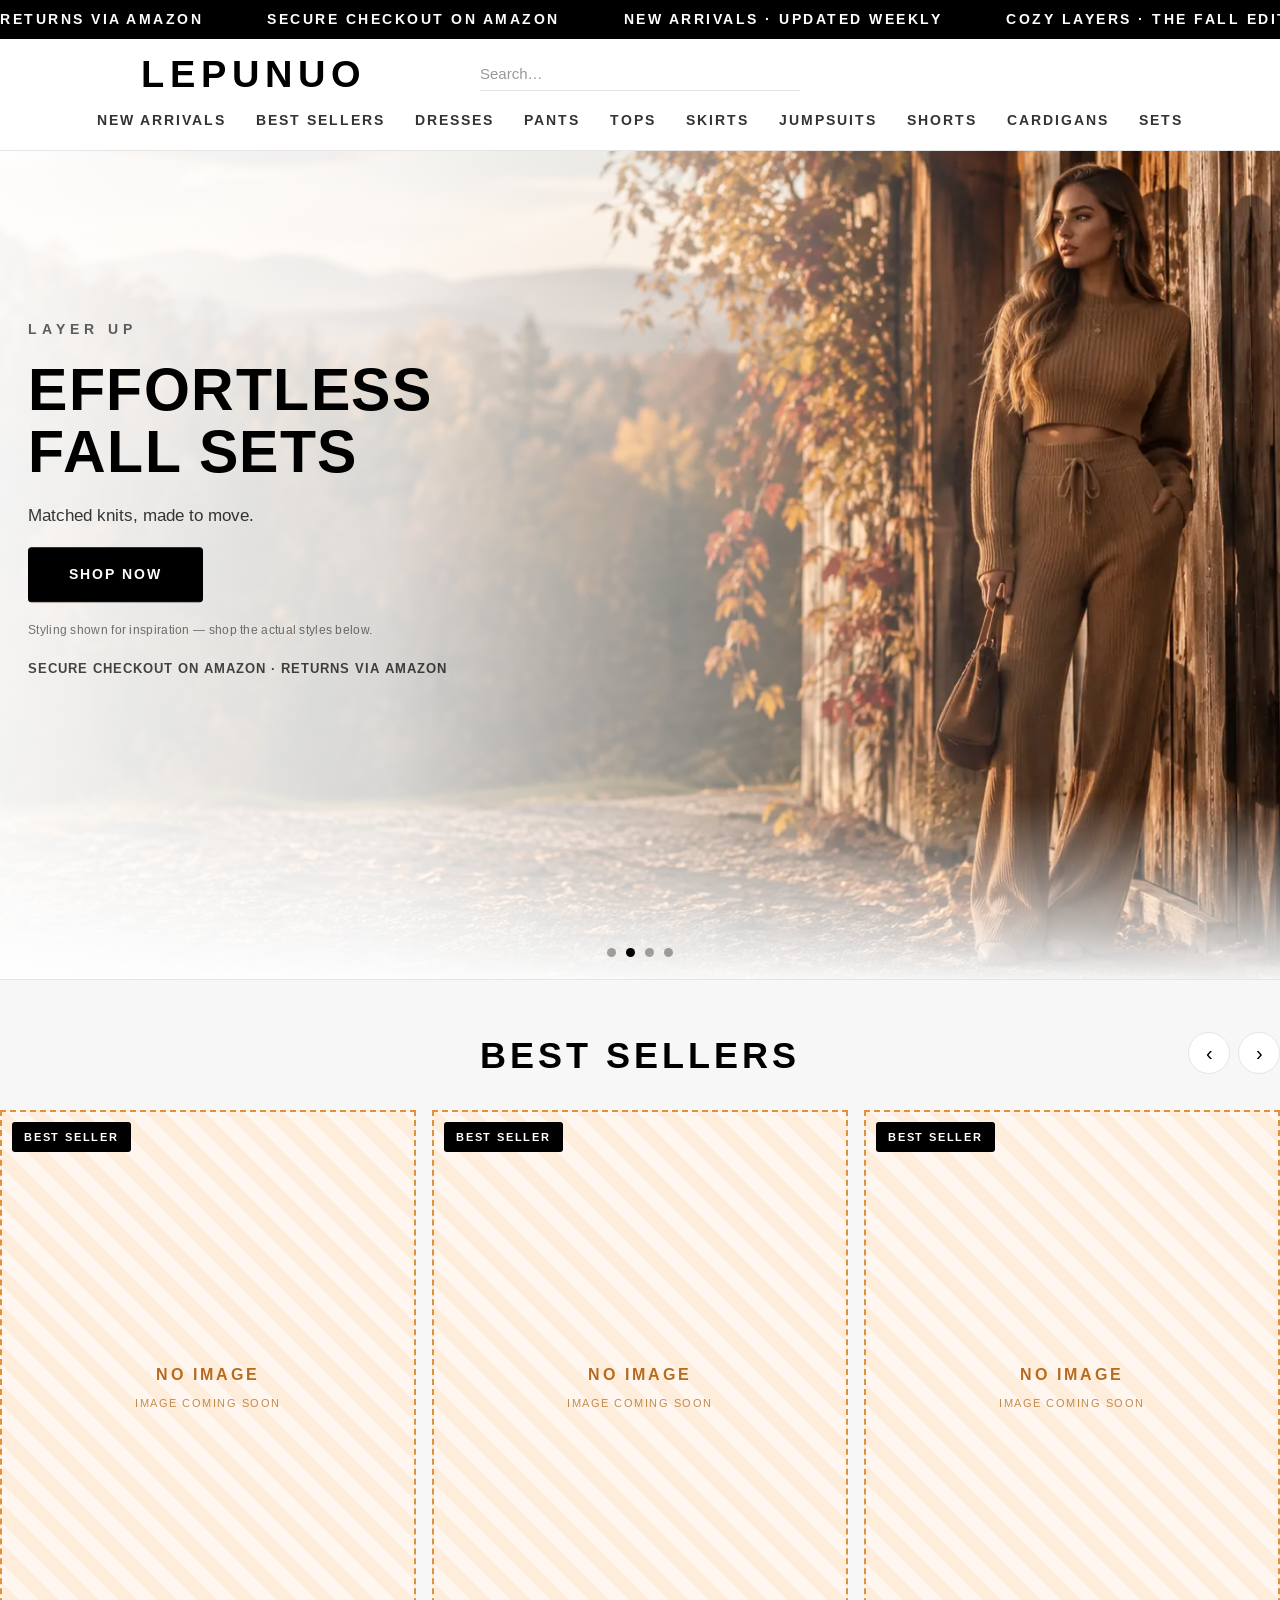
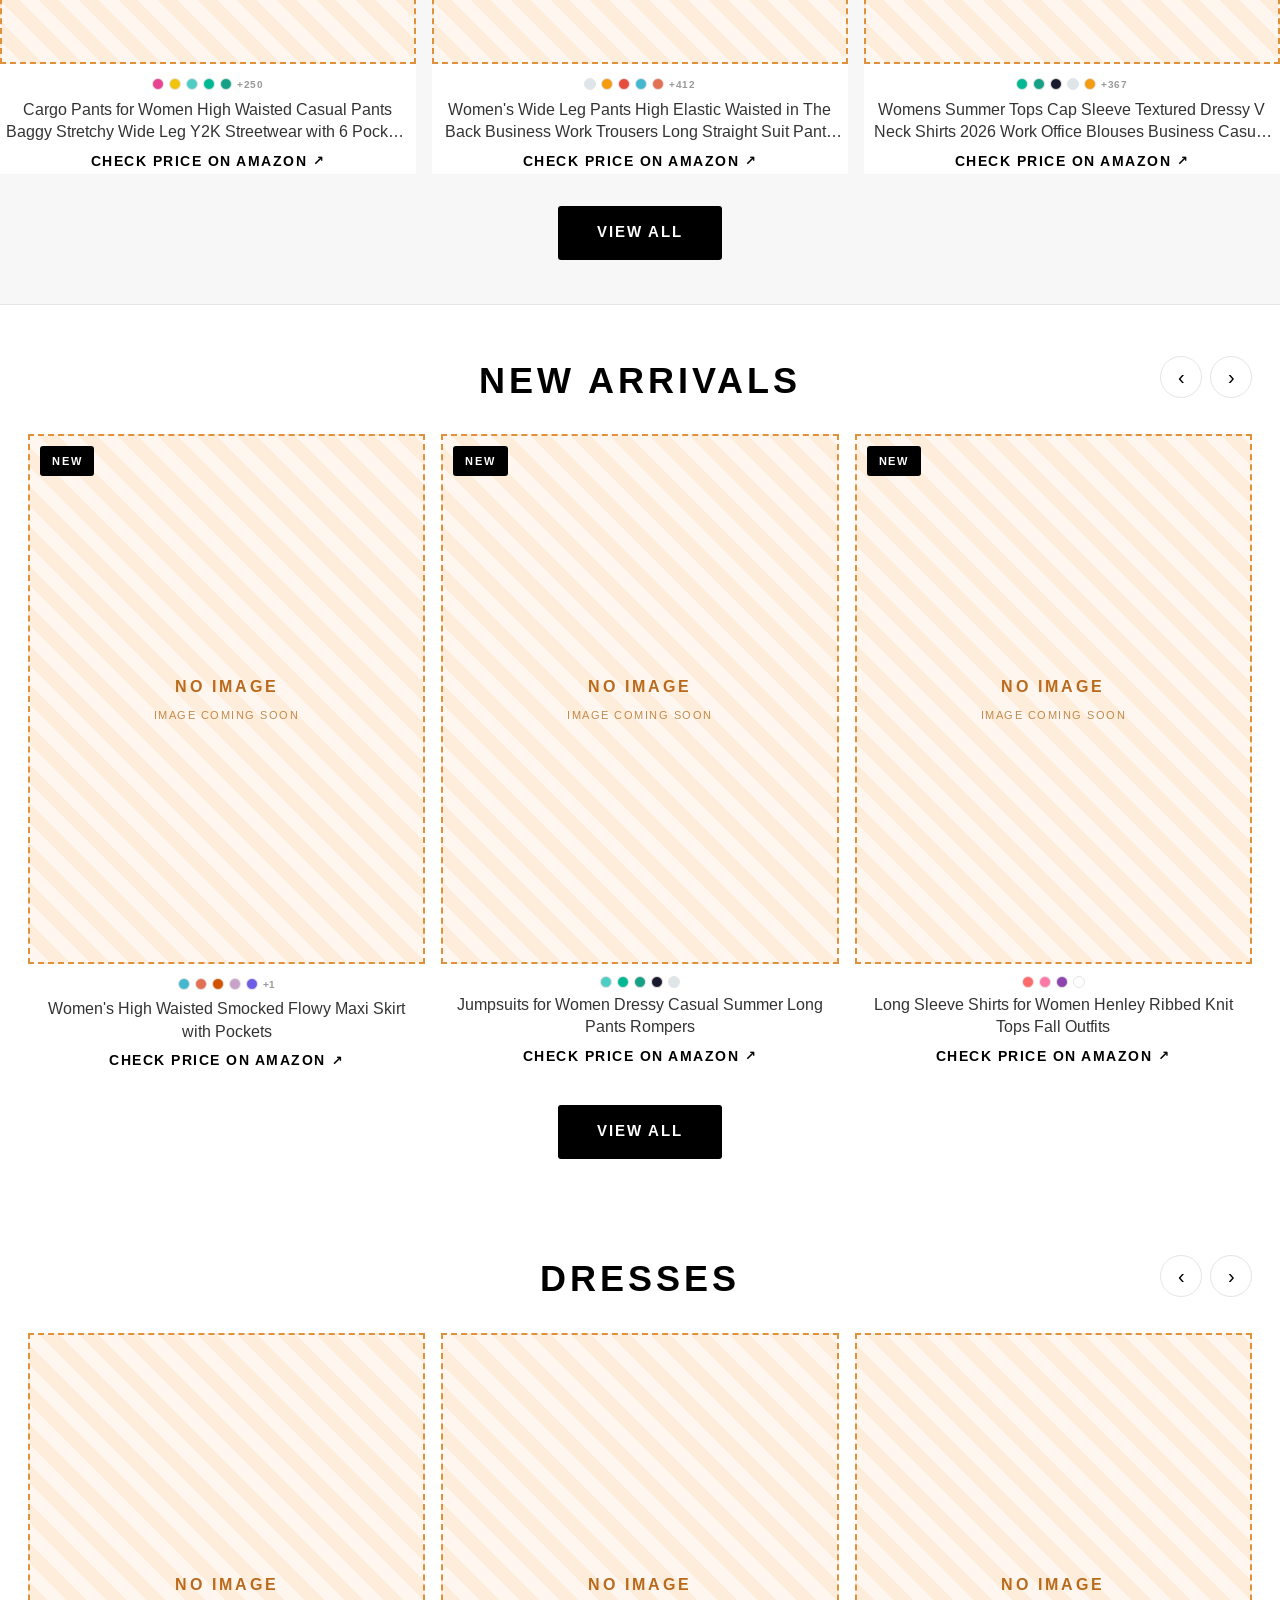
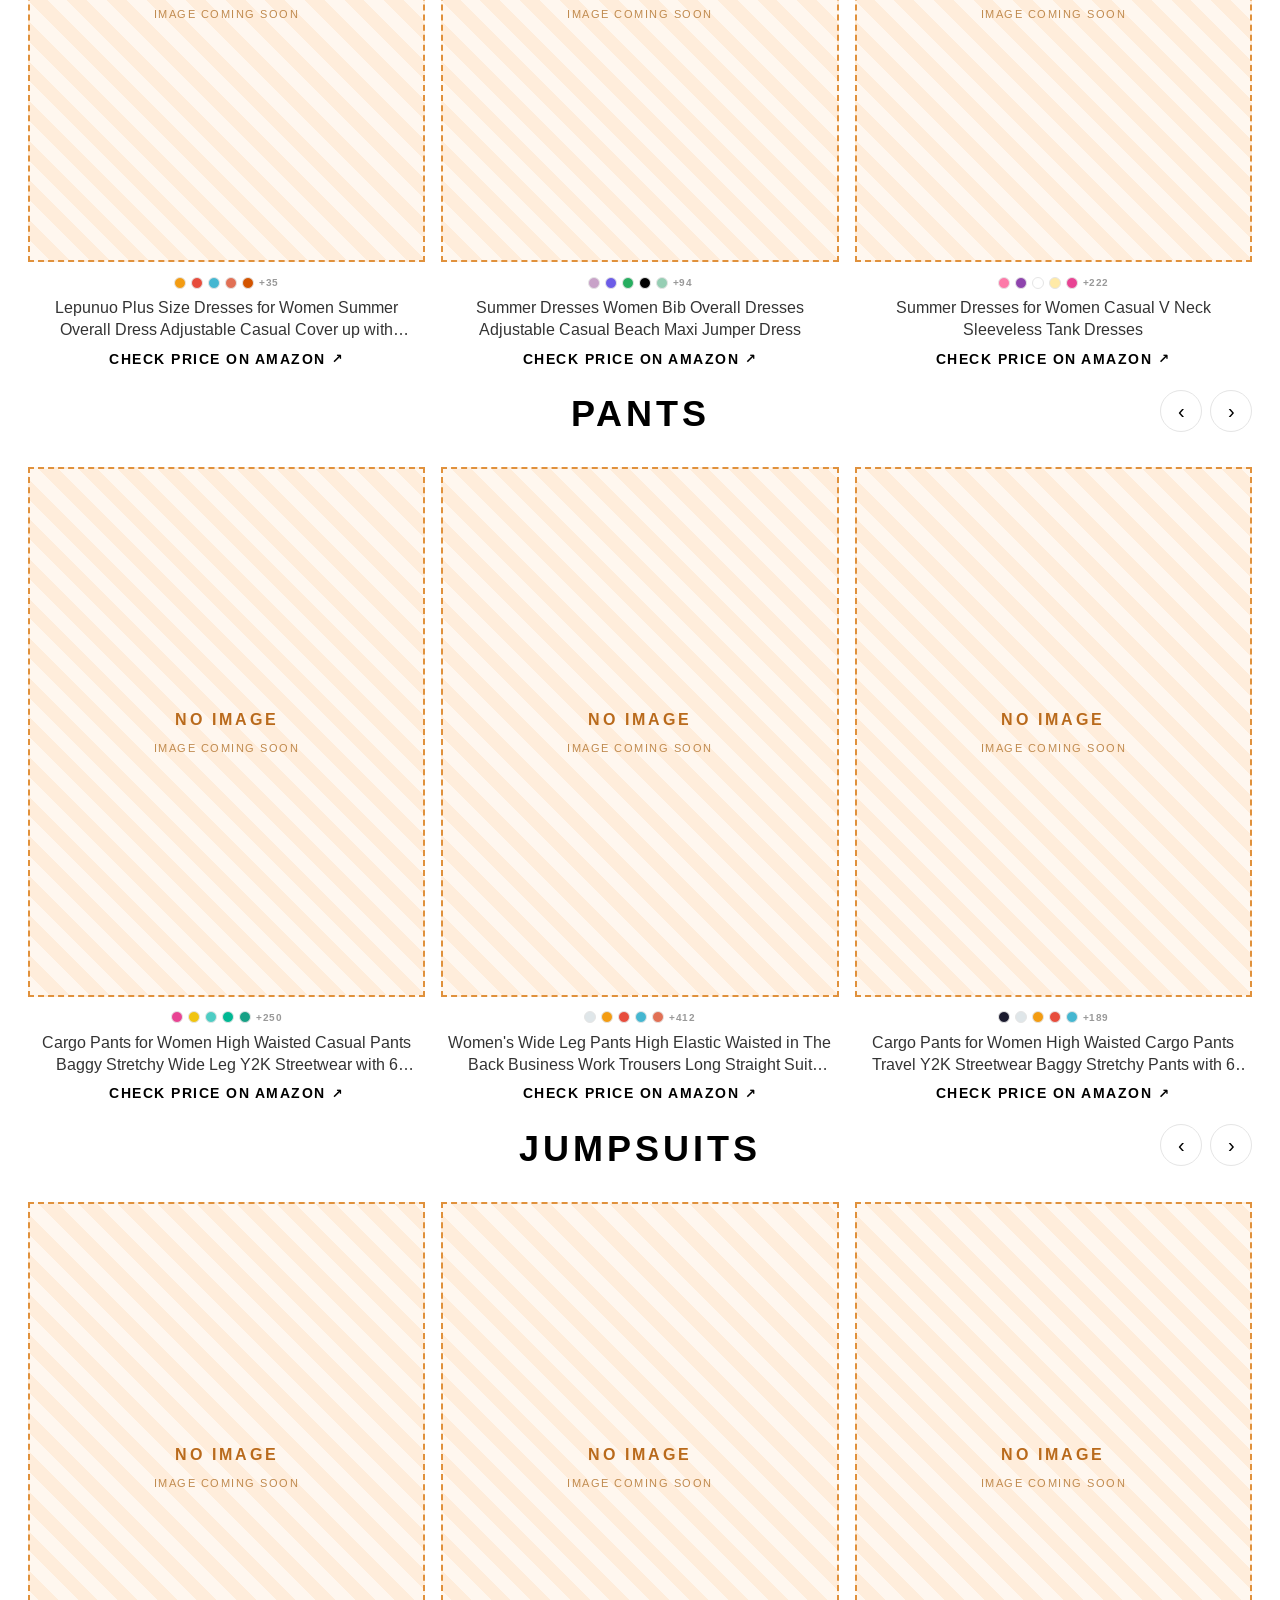
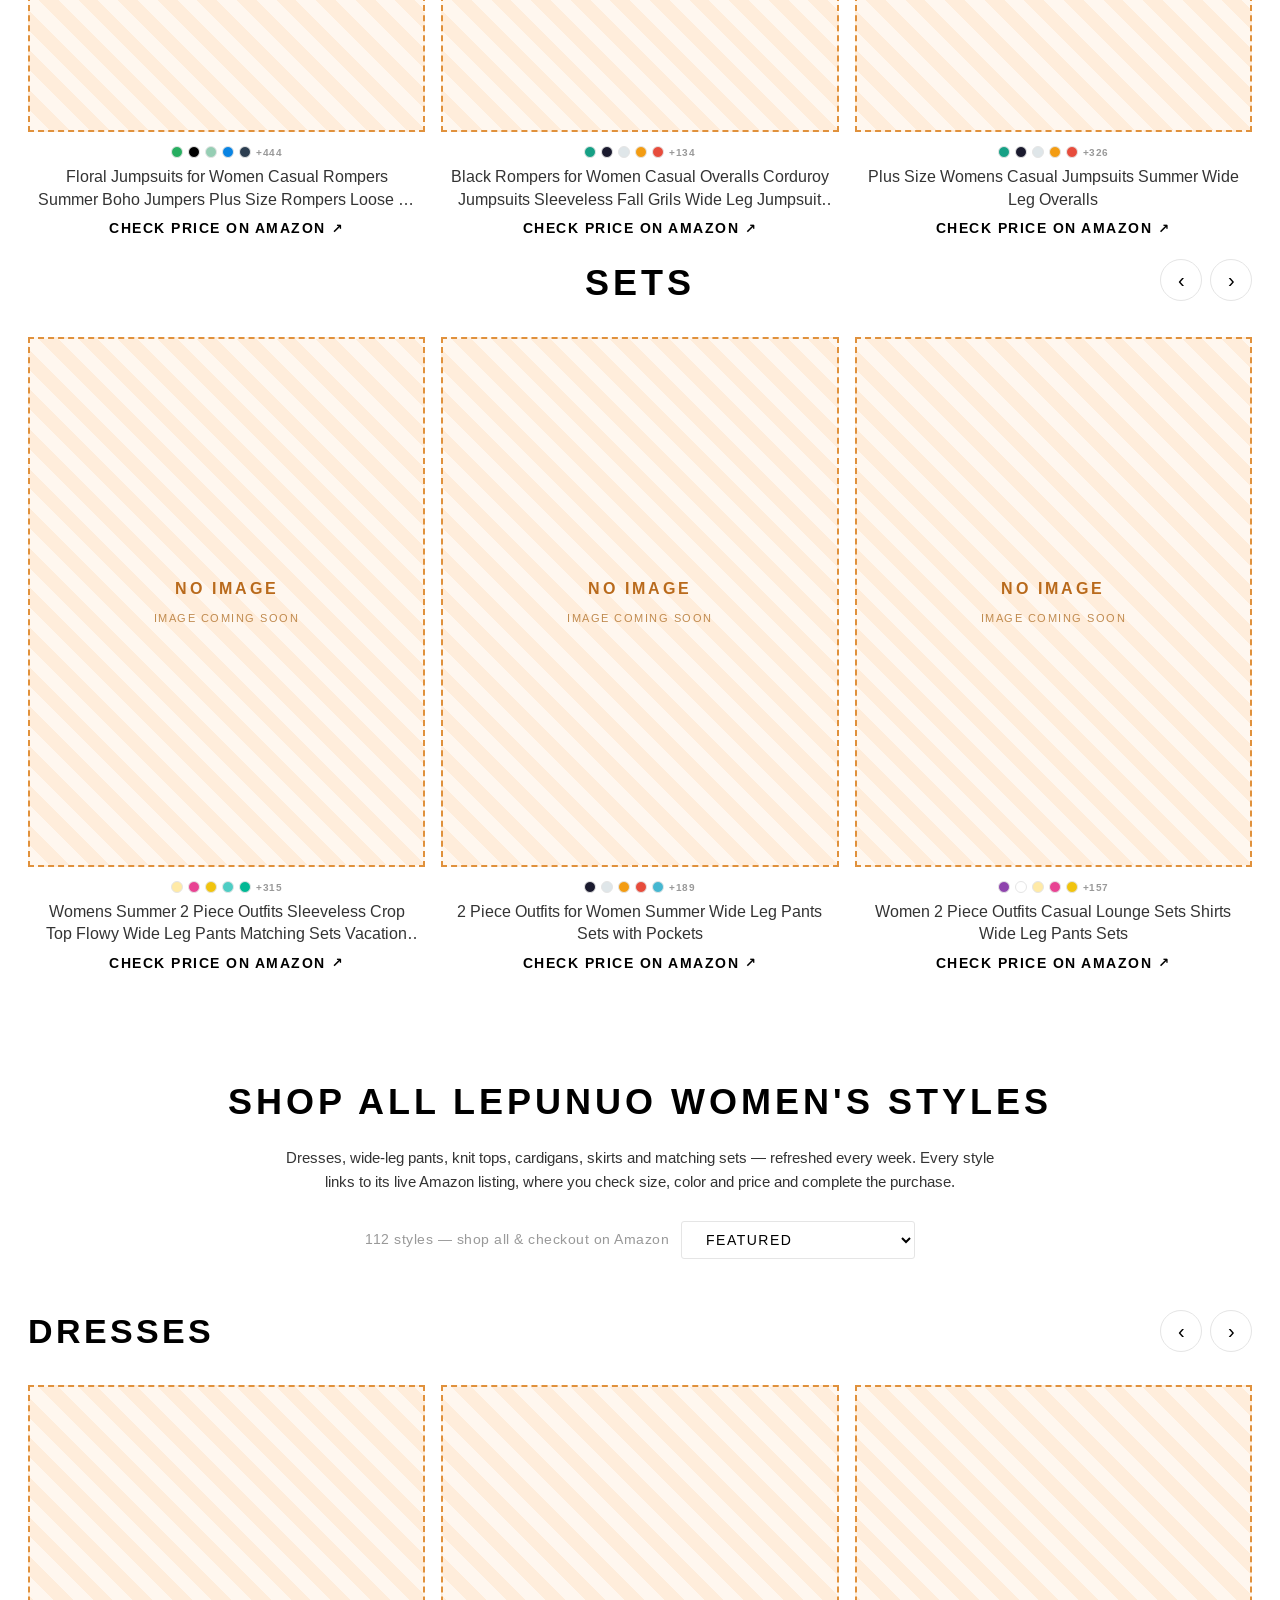
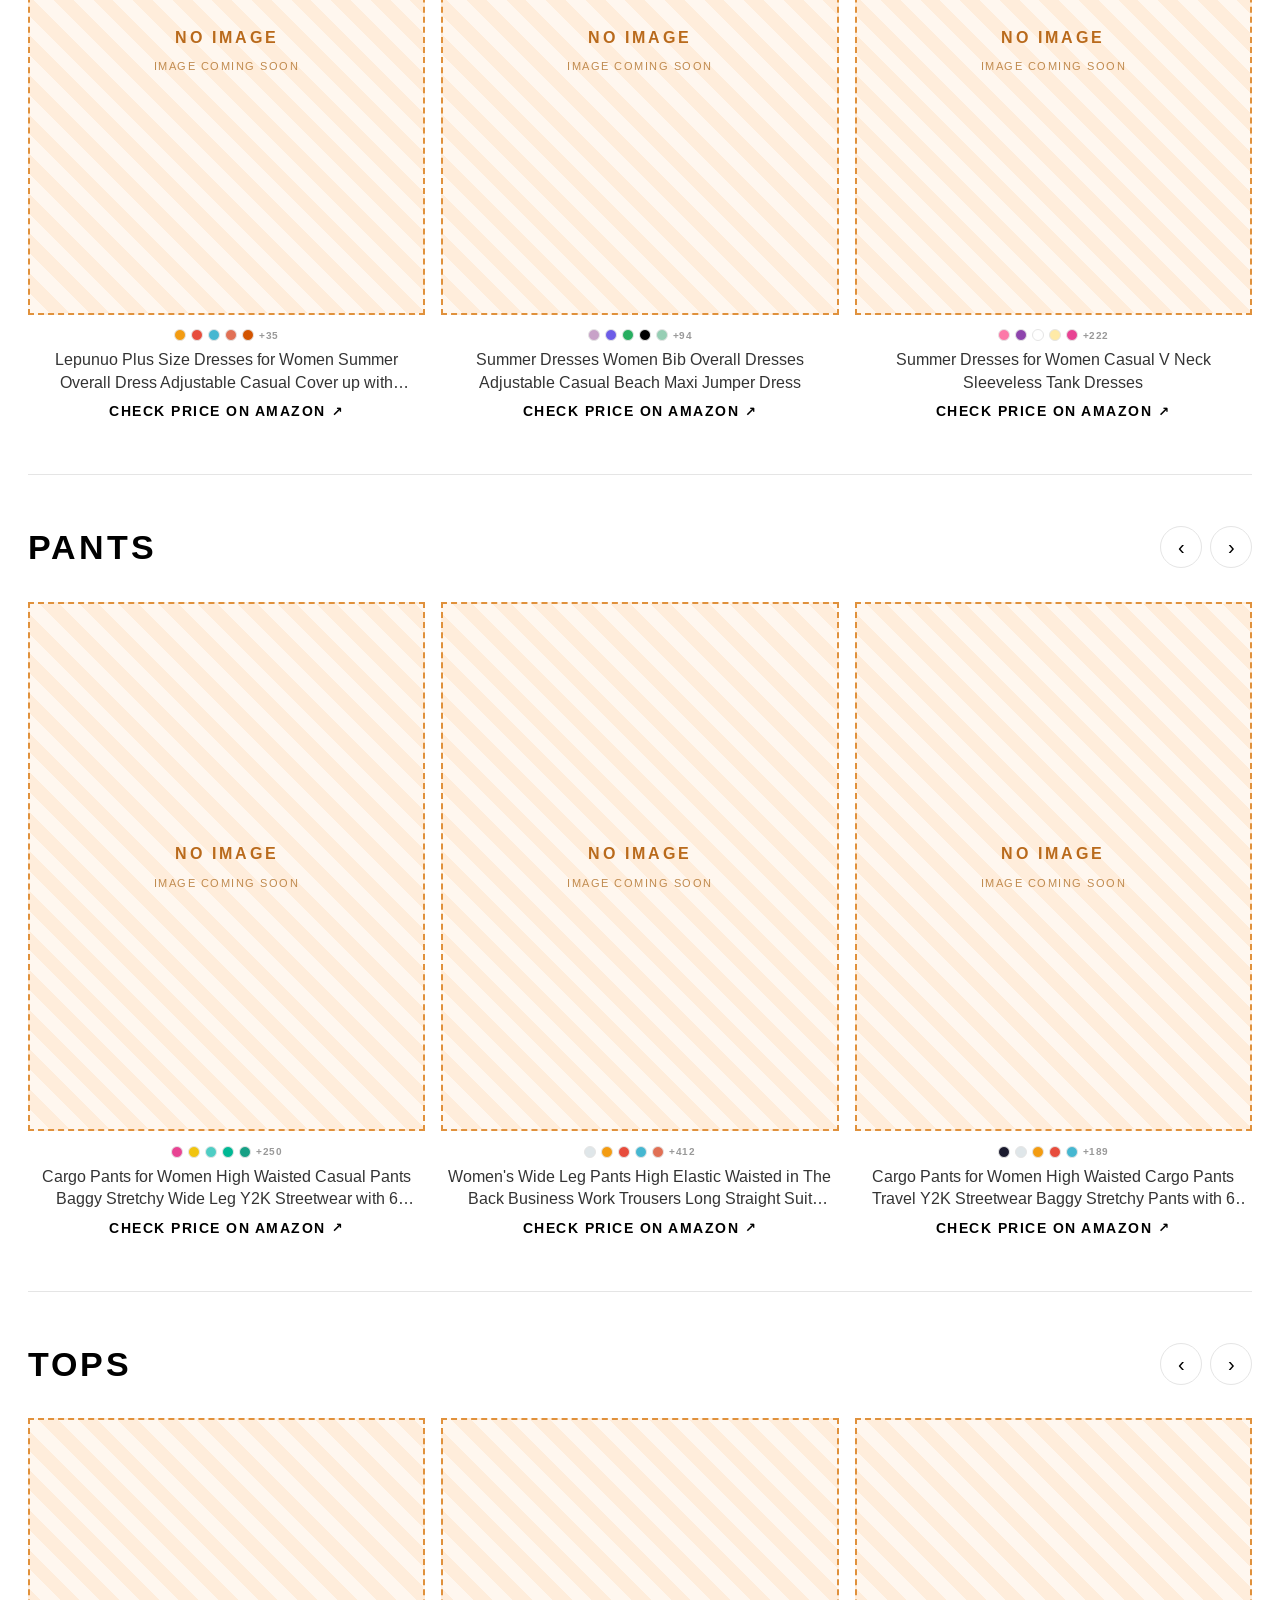
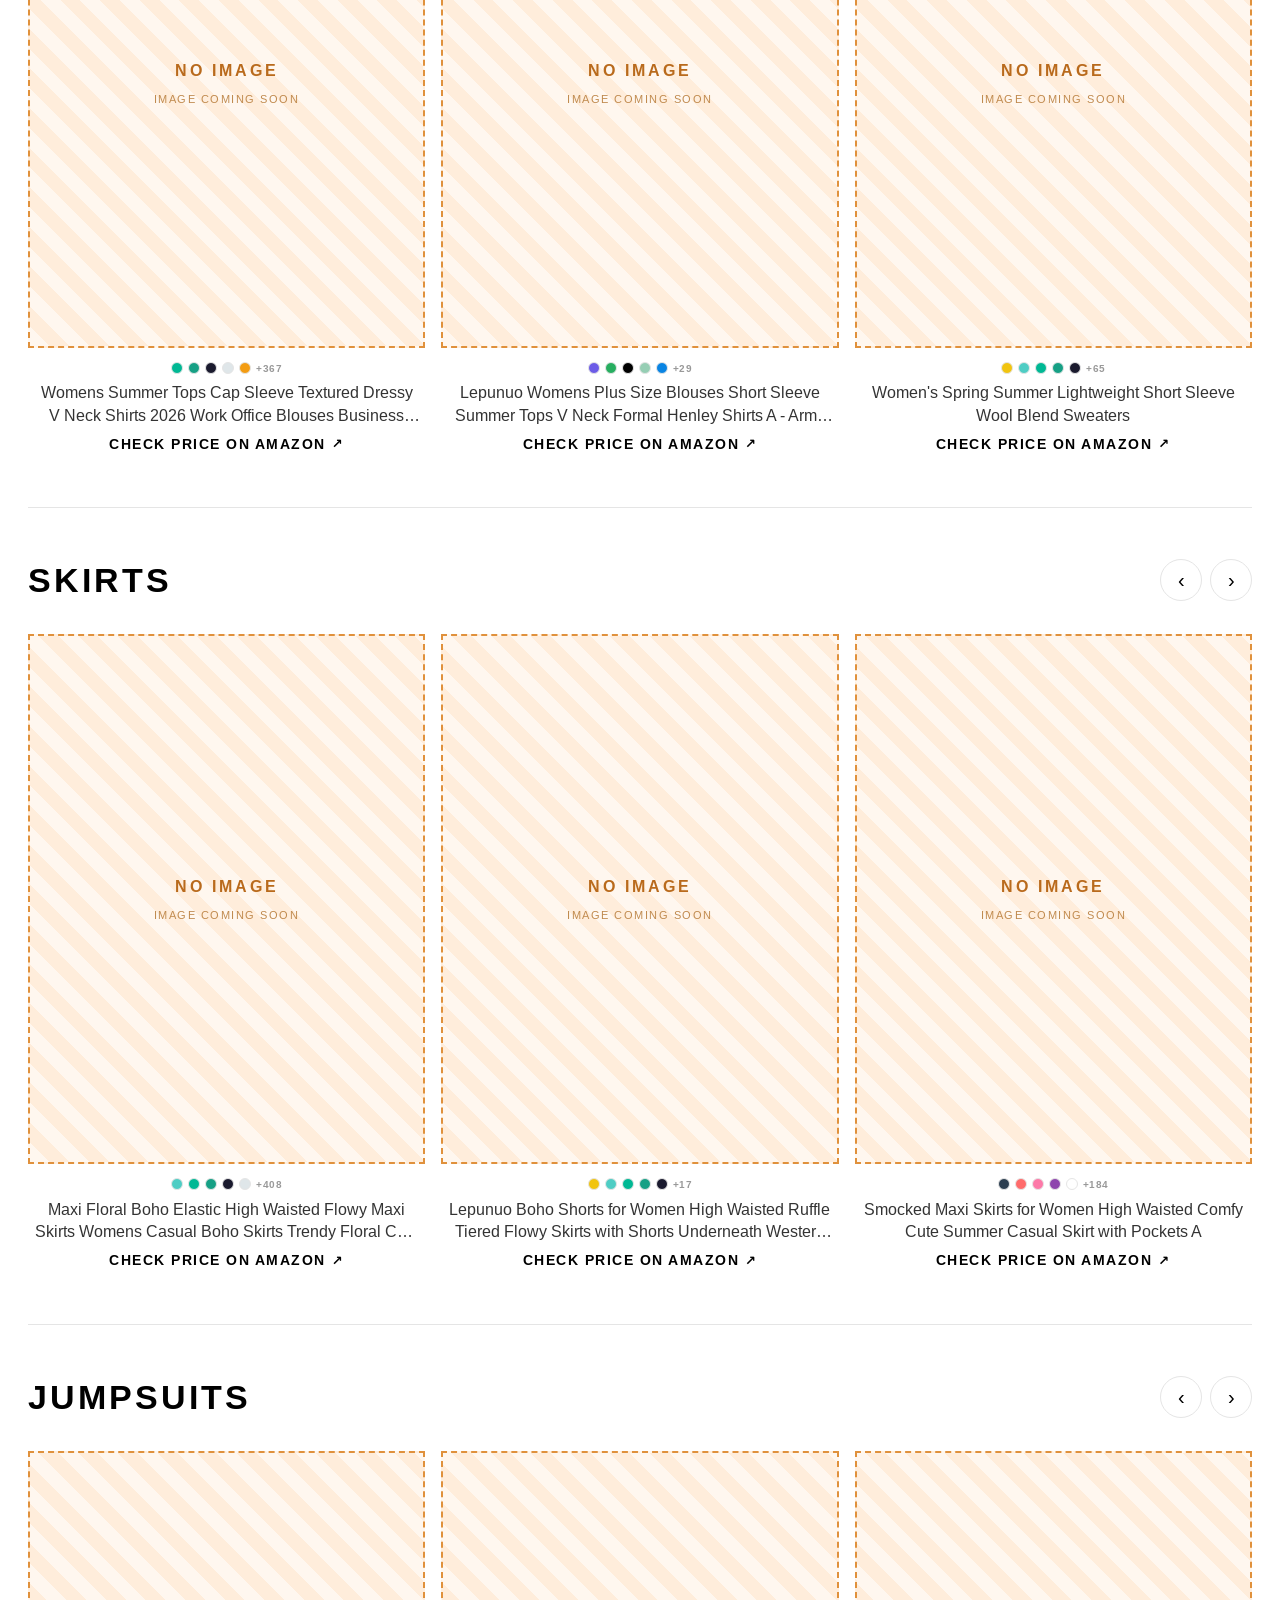
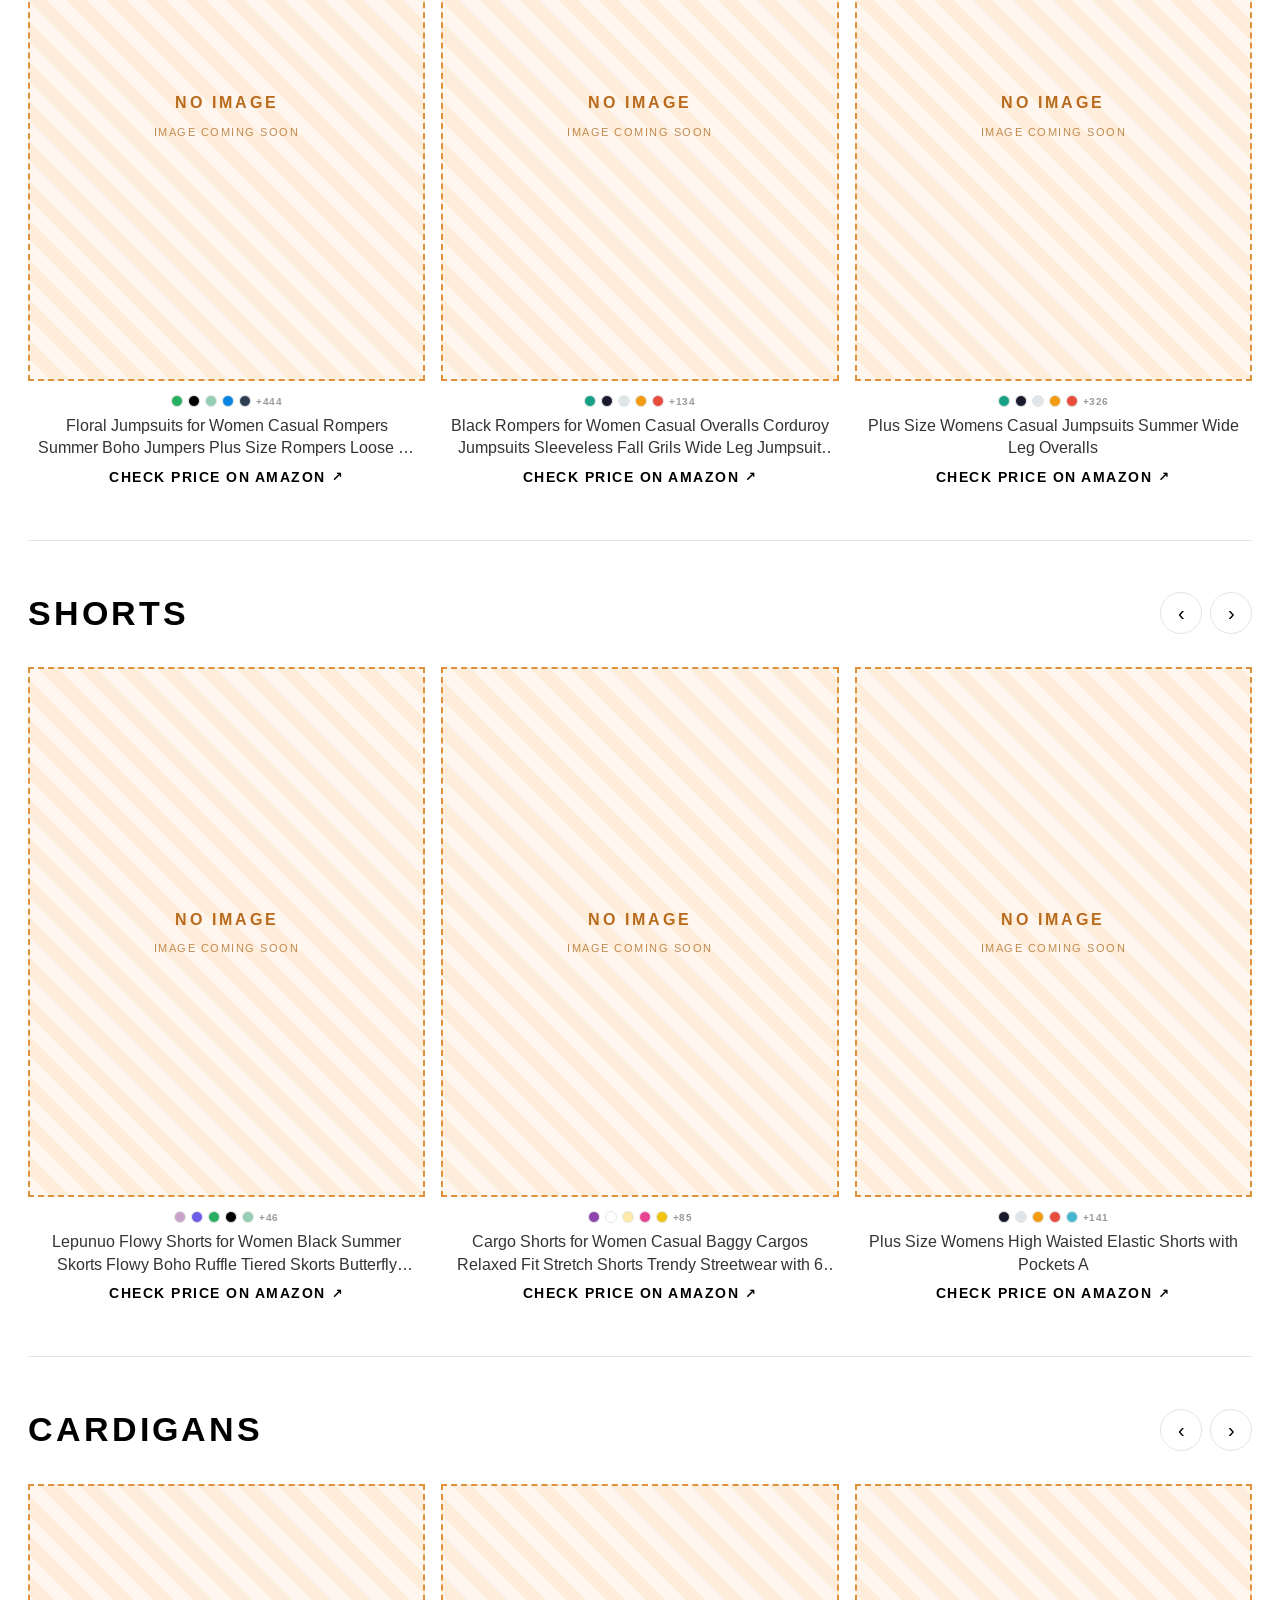
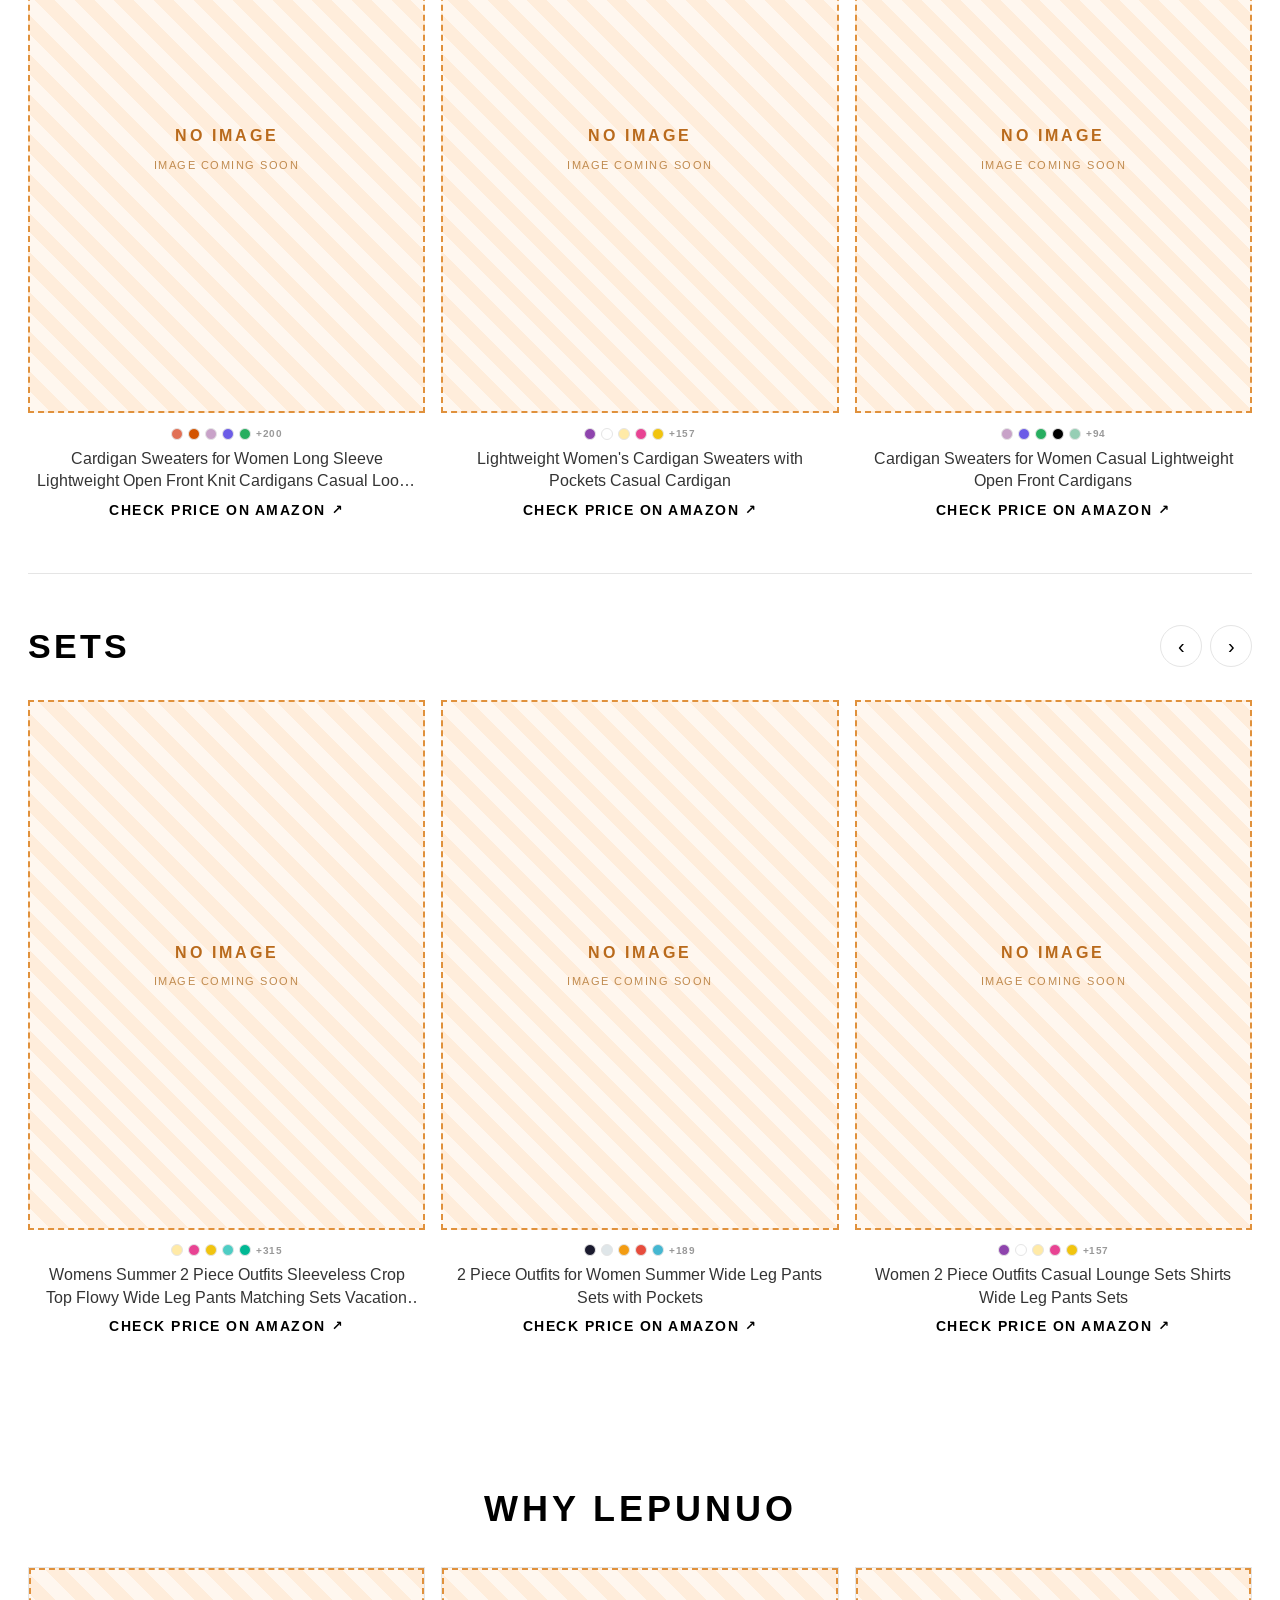
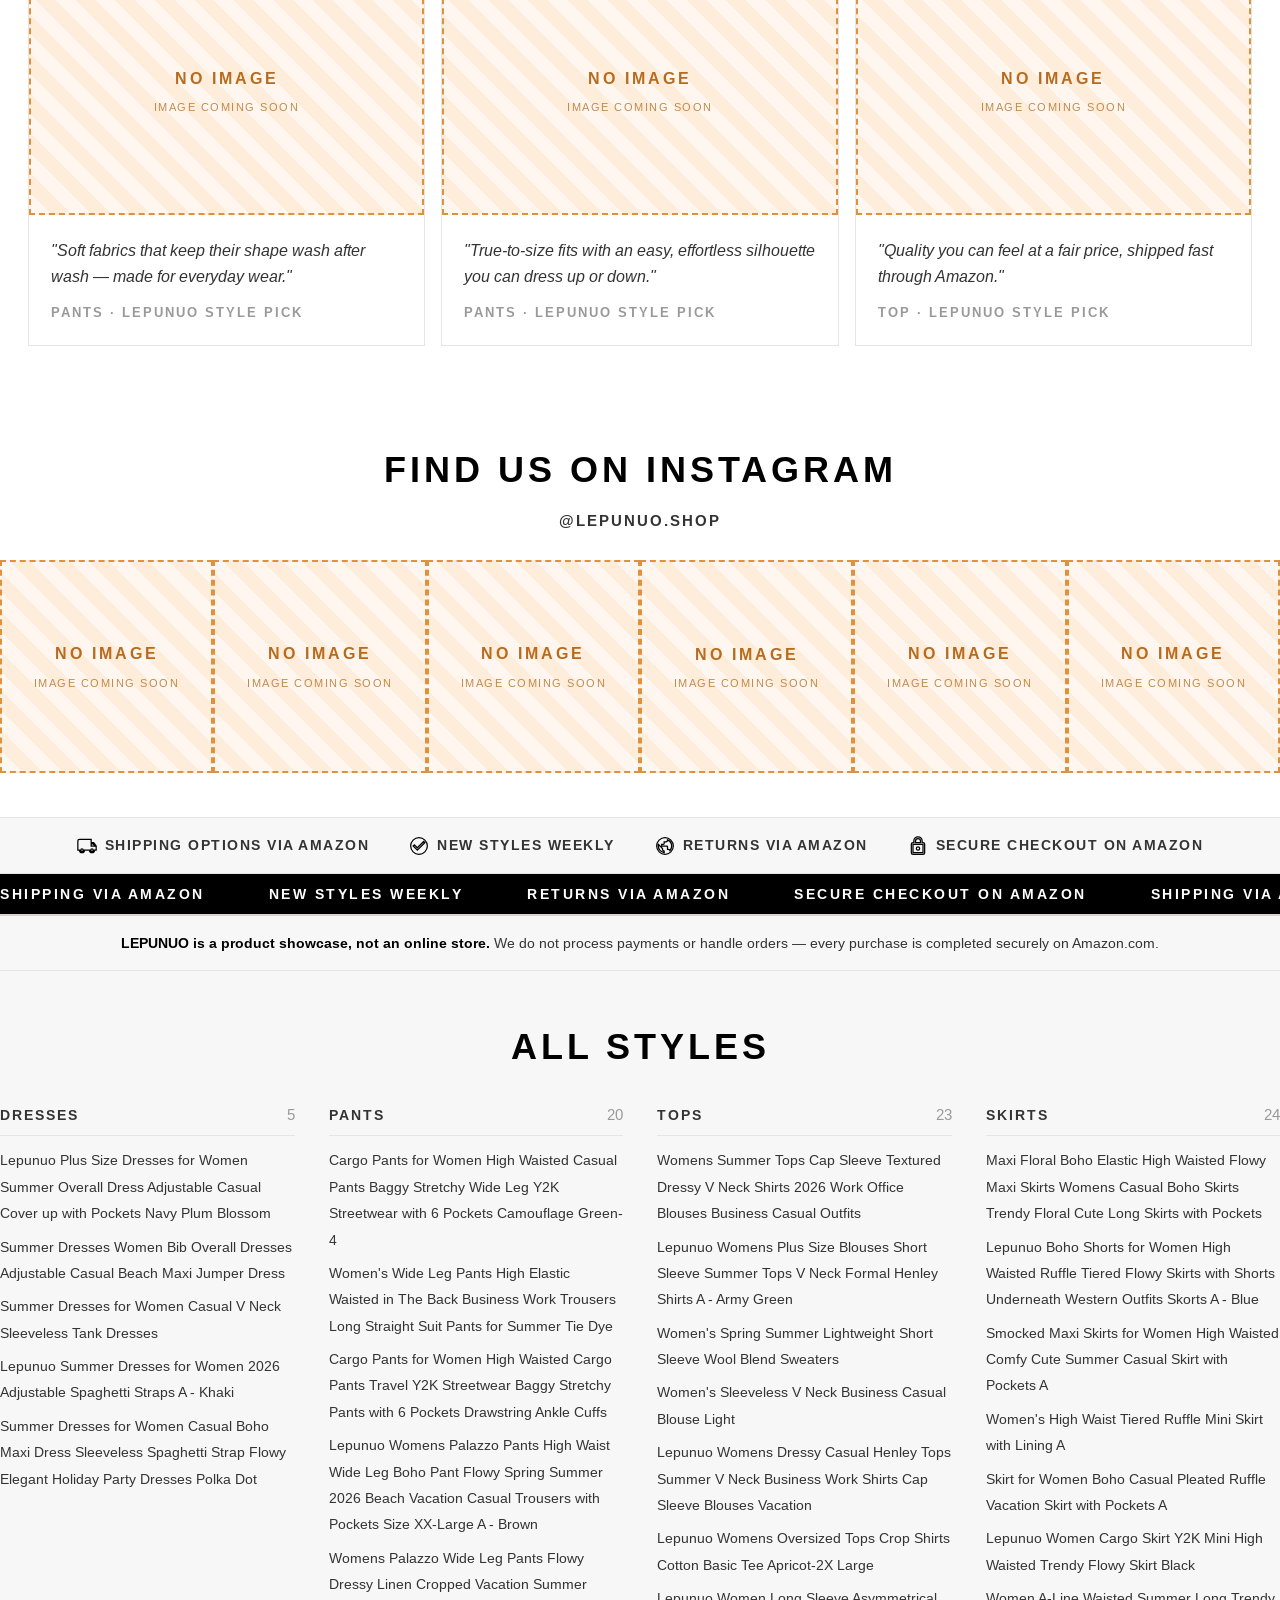
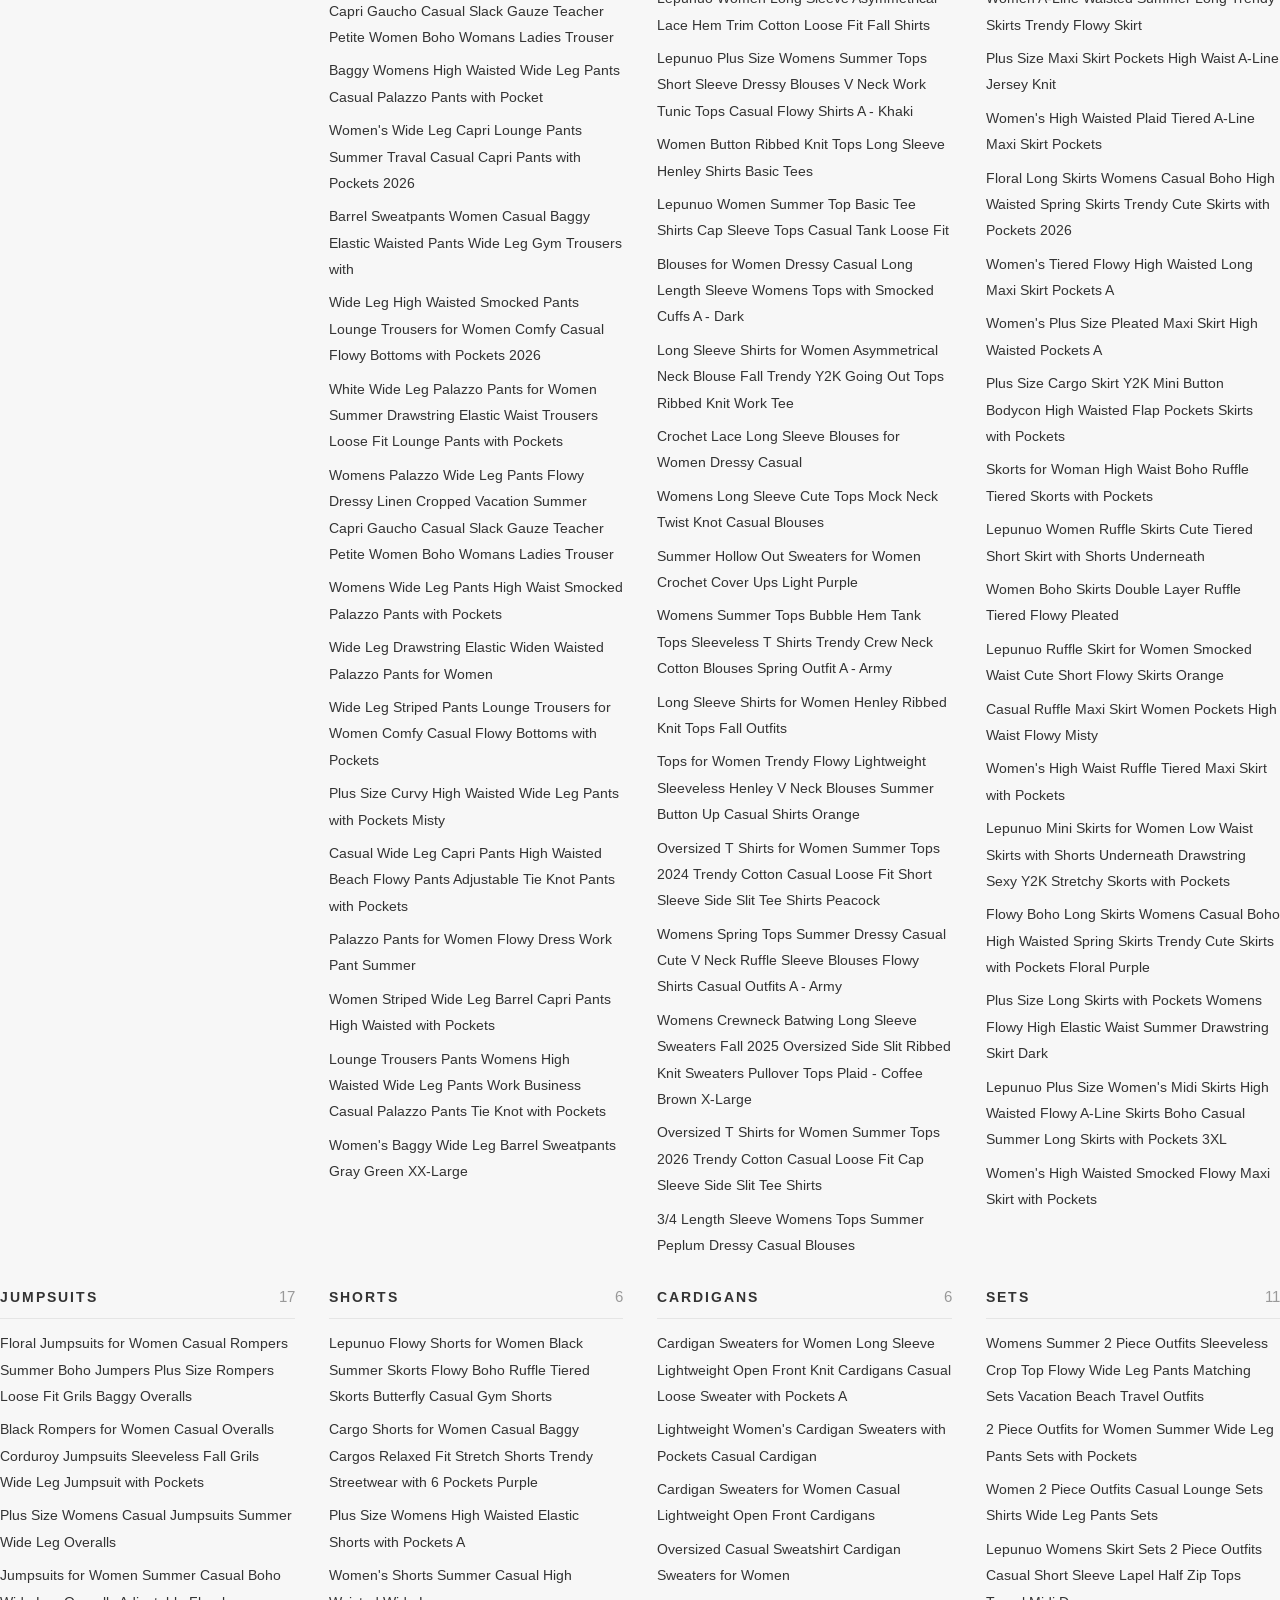
==== commit 298f5845: "feat(seo): 新增 8 个分类落地页（含信任模块）并纳入 sitemap" ====
--- a/index.html
+++ b/index.html
@@ -192,7 +192,7 @@
 <section id="section-index" class="block block--alt">
   <h2 class="sec__title">All Styles</h2>
   <!-- SEO:INDEX:START -->
-<div class="styleindex"><div class="styleindex__col"><h3 class="styleindex__h">Dresses<span>5</span></h3><ul><li><a href="https://www.amazon.com/dp/B0G1186DCN?th=1&amp;psc=1" target="_blank" rel="noopener nofollow">Lepunuo Plus Size Dresses for Women Summer Overall Dress Adjustable Casual Cover up with Pockets Navy Plum Blossom</a></li><li><a href="https://www.amazon.com/dp/B0H1QGC1VW?th=1&amp;psc=1" target="_blank" rel="noopener nofollow">Summer Dresses Women Bib Overall Dresses Adjustable Casual Beach Maxi Jumper Dress</a></li><li><a href="https://www.amazon.com/dp/B0FZZGM8CY?th=1&amp;psc=1" target="_blank" rel="noopener nofollow">Summer Dresses for Women Casual V Neck Sleeveless Tank Dresses</a></li><li><a href="https://www.amazon.com/dp/B0G4GL2H3L?th=1&amp;psc=1" target="_blank" rel="noopener nofollow">Lepunuo Summer Dresses for Women 2026 Adjustable Spaghetti Straps A - Khaki</a></li><li><a href="https://www.amazon.com/dp/B0GY6T4M7Q?th=1&amp;psc=1" target="_blank" rel="noopener nofollow">Summer Dresses for Women Casual Boho Maxi Dress Sleeveless Spaghetti Strap Flowy Elegant Holiday Party Dresses Polka Dot</a></li></ul></div><div class="styleindex__col"><h3 class="styleindex__h">Pants<span>20</span></h3><ul><li><a href="https://www.amazon.com/dp/B0C38S4BMM?th=1&amp;psc=1" target="_blank" rel="noopener nofollow">Cargo Pants for Women High Waisted Casual Pants Baggy Stretchy Wide Leg Y2K Streetwear with 6 Pockets Camouflage Green-4</a></li><li><a href="https://www.amazon.com/dp/B0CSFBR4LD?th=1&amp;psc=1" target="_blank" rel="noopener nofollow">Women's Wide Leg Pants High Elastic Waisted in The Back Business Work Trousers Long Straight Suit Pants for Summer Tie Dye</a></li><li><a href="https://www.amazon.com/dp/B0C7C4NY9N?th=1&amp;psc=1" target="_blank" rel="noopener nofollow">Cargo Pants for Women High Waisted Cargo Pants Travel Y2K Streetwear Baggy Stretchy Pants with 6 Pockets Drawstring Ankle Cuffs</a></li><li><a href="https://www.amazon.com/dp/B0G1CGXTTH?th=1&amp;psc=1" target="_blank" rel="noopener nofollow">Lepunuo Womens Palazzo Pants High Waist Wide Leg Boho Pant Flowy Spring Summer 2026 Beach Vacation Casual Trousers with Pockets Size XX-Large A - Brown</a></li><li><a href="https://www.amazon.com/dp/B0G1K8781F?th=1&amp;psc=1" target="_blank" rel="noopener nofollow">Womens Palazzo Wide Leg Pants Flowy Dressy Linen Cropped Vacation Summer Capri Gaucho Casual Slack Gauze Teacher Petite Women Boho Womans Ladies Trouser</a></li><li><a href="https://www.amazon.com/dp/B0F8B2TLGK?th=1&amp;psc=1" target="_blank" rel="noopener nofollow">Baggy Womens High Waisted Wide Leg Pants Casual Palazzo Pants with Pocket</a></li><li><a href="https://www.amazon.com/dp/B0GKKXF5DG?th=1&amp;psc=1" target="_blank" rel="noopener nofollow">Women's Wide Leg Capri Lounge Pants Summer Traval Casual Capri Pants with Pockets 2026</a></li><li><a href="https://www.amazon.com/dp/B0FP1KSKBS?th=1&amp;psc=1" target="_blank" rel="noopener nofollow">Barrel Sweatpants Women Casual Baggy Elastic Waisted Pants Wide Leg Gym Trousers with</a></li><li><a href="https://www.amazon.com/dp/B0GTY6ZX7J?th=1&amp;psc=1" target="_blank" rel="noopener nofollow">Wide Leg High Waisted Smocked Pants Lounge Trousers for Women Comfy Casual Flowy Bottoms with Pockets 2026</a></li><li><a href="https://www.amazon.com/dp/B0GV79XRVW?th=1&amp;psc=1" target="_blank" rel="noopener nofollow">White Wide Leg Palazzo Pants for Women Summer Drawstring Elastic Waist Trousers Loose Fit Lounge Pants with Pockets</a></li><li><a href="https://www.amazon.com/dp/B0G1H12F95?th=1&amp;psc=1" target="_blank" rel="noopener nofollow">Womens Palazzo Wide Leg Pants Flowy Dressy Linen Cropped Vacation Summer Capri Gaucho Casual Slack Gauze Teacher Petite Women Boho Womans Ladies Trouser</a></li><li><a href="https://www.amazon.com/dp/B0HGQ339TJ?th=1&amp;psc=1" target="_blank" rel="noopener nofollow">Womens Wide Leg Pants High Waist Smocked Palazzo Pants with Pockets</a></li><li><a href="https://www.amazon.com/dp/B0HGB4HBVM?th=1&amp;psc=1" target="_blank" rel="noopener nofollow">Wide Leg Drawstring Elastic Widen Waisted Palazzo Pants for Women</a></li><li><a href="https://www.amazon.com/dp/B0H3SQZ2HR?th=1&amp;psc=1" target="_blank" rel="noopener nofollow">Wide Leg Striped Pants Lounge Trousers for Women Comfy Casual Flowy Bottoms with Pockets</a></li><li><a href="https://www.amazon.com/dp/B0DQX92RYP?th=1&amp;psc=1" target="_blank" rel="noopener nofollow">Plus Size Curvy High Waisted Wide Leg Pants with Pockets Misty</a></li><li><a href="https://www.amazon.com/dp/B0DRFDZN4B?th=1&amp;psc=1" target="_blank" rel="noopener nofollow">Casual Wide Leg Capri Pants High Waisted Beach Flowy Pants Adjustable Tie Knot Pants with Pockets</a></li><li><a href="https://www.amazon.com/dp/B0HM2PVXSH?th=1&amp;psc=1" target="_blank" rel="noopener nofollow">Palazzo Pants for Women Flowy Dress Work Pant Summer</a></li><li><a href="https://www.amazon.com/dp/B0HK3K1S7G?th=1&amp;psc=1" target="_blank" rel="noopener nofollow">Women Striped Wide Leg Barrel Capri Pants High Waisted with Pockets</a></li><li><a href="https://www.amazon.com/dp/B0DNS4JQWW?th=1&amp;psc=1" target="_blank" rel="noopener nofollow">Lounge Trousers Pants Womens High Waisted Wide Leg Pants Work Business Casual Palazzo Pants Tie Knot with Pockets</a></li><li><a href="https://www.amazon.com/dp/B0HBJH858W?th=1&amp;psc=1" target="_blank" rel="noopener nofollow">Women's Baggy Wide Leg Barrel Sweatpants Gray Green XX-Large</a></li></ul></div><div class="styleindex__col"><h3 class="styleindex__h">Tops<span>23</span></h3><ul><li><a href="https://www.amazon.com/dp/B0F3WT8NRP?th=1&amp;psc=1" target="_blank" rel="noopener nofollow">Womens Summer Tops Cap Sleeve Textured Dressy V Neck Shirts 2026 Work Office Blouses Business Casual Outfits</a></li><li><a href="https://www.amazon.com/dp/B0GM9XFLGN?th=1&amp;psc=1" target="_blank" rel="noopener nofollow">Lepunuo Womens Plus Size Blouses Short Sleeve Summer Tops V Neck Formal Henley Shirts A - Army Green</a></li><li><a href="https://www.amazon.com/dp/B0GCLB7FNT?th=1&amp;psc=1" target="_blank" rel="noopener nofollow">Women's Spring Summer Lightweight Short Sleeve Wool Blend Sweaters</a></li><li><a href="https://www.amazon.com/dp/B0G52GMG8G?th=1&amp;psc=1" target="_blank" rel="noopener nofollow">Women's Sleeveless V Neck Business Casual Blouse Light</a></li><li><a href="https://www.amazon.com/dp/B0G4LWW9P2?th=1&amp;psc=1" target="_blank" rel="noopener nofollow">Lepunuo Womens Dressy Casual Henley Tops Summer V Neck Business Work Shirts Cap Sleeve Blouses Vacation</a></li><li><a href="https://www.amazon.com/dp/B0GYHLJYM7?th=1&amp;psc=1" target="_blank" rel="noopener nofollow">Lepunuo Womens Oversized Tops Crop Shirts Cotton Basic Tee Apricot-2X Large</a></li><li><a href="https://www.amazon.com/dp/B0H99398LQ?th=1&amp;psc=1" target="_blank" rel="noopener nofollow">Lepunuo Women Long Sleeve Asymmetrical Lace Hem Trim Cotton Loose Fit Fall Shirts</a></li><li><a href="https://www.amazon.com/dp/B0G4QZN9SY?th=1&amp;psc=1" target="_blank" rel="noopener nofollow">Lepunuo Plus Size Womens Summer Tops Short Sleeve Dressy Blouses V Neck Work Tunic Tops Casual Flowy Shirts A - Khaki</a></li><li><a href="https://www.amazon.com/dp/B0H94VN68J?th=1&amp;psc=1" target="_blank" rel="noopener nofollow">Women Button Ribbed Knit Tops Long Sleeve Henley Shirts Basic Tees</a></li><li><a href="https://www.amazon.com/dp/B0G349HRB1?th=1&amp;psc=1" target="_blank" rel="noopener nofollow">Lepunuo Women Summer Top Basic Tee Shirts Cap Sleeve Tops Casual Tank Loose Fit</a></li><li><a href="https://www.amazon.com/dp/B0HDP6XTSH?th=1&amp;psc=1" target="_blank" rel="noopener nofollow">Blouses for Women Dressy Casual Long Length Sleeve Womens Tops with Smocked Cuffs A - Dark</a></li><li><a href="https://www.amazon.com/dp/B0H2NTRL5R?th=1&amp;psc=1" target="_blank" rel="noopener nofollow">Long Sleeve Shirts for Women Asymmetrical Neck Blouse Fall Trendy Y2K Going Out Tops Ribbed Knit Work Tee</a></li><li><a href="https://www.amazon.com/dp/B0HHWMMP3K?th=1&amp;psc=1" target="_blank" rel="noopener nofollow">Crochet Lace Long Sleeve Blouses for Women Dressy Casual</a></li><li><a href="https://www.amazon.com/dp/B0H394ZSMP?th=1&amp;psc=1" target="_blank" rel="noopener nofollow">Womens Long Sleeve Cute Tops Mock Neck Twist Knot Casual Blouses</a></li><li><a href="https://www.amazon.com/dp/B0GHR6T1PG?th=1&amp;psc=1" target="_blank" rel="noopener nofollow">Summer Hollow Out Sweaters for Women Crochet Cover Ups Light Purple</a></li><li><a href="https://www.amazon.com/dp/B0G4LG7B3Y?th=1&amp;psc=1" target="_blank" rel="noopener nofollow">Womens Summer Tops Bubble Hem Tank Tops Sleeveless T Shirts Trendy Crew Neck Cotton Blouses Spring Outfit A - Army</a></li><li><a href="https://www.amazon.com/dp/B0HH94KNCZ?th=1&amp;psc=1" target="_blank" rel="noopener nofollow">Long Sleeve Shirts for Women Henley Ribbed Knit Tops Fall Outfits</a></li><li><a href="https://www.amazon.com/dp/B0H3ZWH3K7?th=1&amp;psc=1" target="_blank" rel="noopener nofollow">Tops for Women Trendy Flowy Lightweight Sleeveless Henley V Neck Blouses Summer Button Up Casual Shirts Orange</a></li><li><a href="https://www.amazon.com/dp/B0CZKZ4LPC?th=1&amp;psc=1" target="_blank" rel="noopener nofollow">Oversized T Shirts for Women Summer Tops 2024 Trendy Cotton Casual Loose Fit Short Sleeve Side Slit Tee Shirts Peacock</a></li><li><a href="https://www.amazon.com/dp/B0FZK5LSXJ?th=1&amp;psc=1" target="_blank" rel="noopener nofollow">Womens Spring Tops Summer Dressy Casual Cute V Neck Ruffle Sleeve Blouses Flowy Shirts Casual Outfits A - Army</a></li><li><a href="https://www.amazon.com/dp/B0DB49JGC3?th=1&amp;psc=1" target="_blank" rel="noopener nofollow">Womens Crewneck Batwing Long Sleeve Sweaters Fall 2025 Oversized Side Slit Ribbed Knit Sweaters Pullover Tops Plaid - Coffee Brown X-Large</a></li><li><a href="https://www.amazon.com/dp/B0G8G5JC5J?th=1&amp;psc=1" target="_blank" rel="noopener nofollow">Oversized T Shirts for Women Summer Tops 2026 Trendy Cotton Casual Loose Fit Cap Sleeve Side Slit Tee Shirts</a></li><li><a href="https://www.amazon.com/dp/B0HH9DTVNS?th=1&amp;psc=1" target="_blank" rel="noopener nofollow">3/4 Length Sleeve Womens Tops Summer Peplum Dressy Casual Blouses</a></li></ul></div><div class="styleindex__col"><h3 class="styleindex__h">Skirts<span>24</span></h3><ul><li><a href="https://www.amazon.com/dp/B0DN6J2RPS?th=1&amp;psc=1" target="_blank" rel="noopener nofollow">Maxi Floral Boho Elastic High Waisted Flowy Maxi Skirts Womens Casual Boho Skirts Trendy Floral Cute Long Skirts with Pockets</a></li><li><a href="https://www.amazon.com/dp/B0F7LLFPRB?th=1&amp;psc=1" target="_blank" rel="noopener nofollow">Lepunuo Boho Shorts for Women High Waisted Ruffle Tiered Flowy Skirts with Shorts Underneath Western Outfits Skorts A - Blue</a></li><li><a href="https://www.amazon.com/dp/B0G1BBJN31?th=1&amp;psc=1" target="_blank" rel="noopener nofollow">Smocked Maxi Skirts for Women High Waisted Comfy Cute Summer Casual Skirt with Pockets A</a></li><li><a href="https://www.amazon.com/dp/B0G55MG1J6?th=1&amp;psc=1" target="_blank" rel="noopener nofollow">Women's High Waist Tiered Ruffle Mini Skirt with Lining A</a></li><li><a href="https://www.amazon.com/dp/B0G1YSX8ZP?th=1&amp;psc=1" target="_blank" rel="noopener nofollow">Skirt for Women Boho Casual Pleated Ruffle Vacation Skirt with Pockets A</a></li><li><a href="https://www.amazon.com/dp/B0H6RN8CJ1?th=1&amp;psc=1" target="_blank" rel="noopener nofollow">Lepunuo Women Cargo Skirt Y2K Mini High Waisted Trendy Flowy Skirt Black</a></li><li><a href="https://www.amazon.com/dp/B0GHR7TWRB?th=1&amp;psc=1" target="_blank" rel="noopener nofollow">Women A-Line Waisted Summer Long Trendy Skirts Trendy Flowy Skirt</a></li><li><a href="https://www.amazon.com/dp/B0H59TGD33?th=1&amp;psc=1" target="_blank" rel="noopener nofollow">Plus Size Maxi Skirt Pockets High Waist A-Line Jersey Knit</a></li><li><a href="https://www.amazon.com/dp/B0HFX1GY5N?th=1&amp;psc=1" target="_blank" rel="noopener nofollow">Women's High Waisted Plaid Tiered A-Line Maxi Skirt Pockets</a></li><li><a href="https://www.amazon.com/dp/B0GYXT81T5?th=1&amp;psc=1" target="_blank" rel="noopener nofollow">Floral Long Skirts Womens Casual Boho High Waisted Spring Skirts Trendy Cute Skirts with Pockets 2026</a></li><li><a href="https://www.amazon.com/dp/B0G13WHGLS?th=1&amp;psc=1" target="_blank" rel="noopener nofollow">Women's Tiered Flowy High Waisted Long Maxi Skirt Pockets A</a></li><li><a href="https://www.amazon.com/dp/B0FZSQLMLP?th=1&amp;psc=1" target="_blank" rel="noopener nofollow">Women's Plus Size Pleated Maxi Skirt High Waisted Pockets A</a></li><li><a href="https://www.amazon.com/dp/B0G6KJ3SXV?th=1&amp;psc=1" target="_blank" rel="noopener nofollow">Plus Size Cargo Skirt Y2K Mini Button Bodycon High Waisted Flap Pockets Skirts with Pockets</a></li><li><a href="https://www.amazon.com/dp/B0H1LQG65Y?th=1&amp;psc=1" target="_blank" rel="noopener nofollow">Skorts for Woman High Waist Boho Ruffle Tiered Skorts with Pockets</a></li><li><a href="https://www.amazon.com/dp/B0H7S1M6FR?th=1&amp;psc=1" target="_blank" rel="noopener nofollow">Lepunuo Women Ruffle Skirts Cute Tiered Short Skirt with Shorts Underneath</a></li><li><a href="https://www.amazon.com/dp/B0G6Y6DSN4?th=1&amp;psc=1" target="_blank" rel="noopener nofollow">Women Boho Skirts Double Layer Ruffle Tiered Flowy Pleated</a></li><li><a href="https://www.amazon.com/dp/B0H7WNMN59?th=1&amp;psc=1" target="_blank" rel="noopener nofollow">Lepunuo Ruffle Skirt for Women Smocked Waist Cute Short Flowy Skirts Orange</a></li><li><a href="https://www.amazon.com/dp/B0GV7Q4732?th=1&amp;psc=1" target="_blank" rel="noopener nofollow">Casual Ruffle Maxi Skirt Women Pockets High Waist Flowy Misty</a></li><li><a href="https://www.amazon.com/dp/B0HFWRT9NL?th=1&amp;psc=1" target="_blank" rel="noopener nofollow">Women's High Waist Ruffle Tiered Maxi Skirt with Pockets</a></li><li><a href="https://www.amazon.com/dp/B0H5VDNWXD?th=1&amp;psc=1" target="_blank" rel="noopener nofollow">Lepunuo Mini Skirts for Women Low Waist Skirts with Shorts Underneath Drawstring Sexy Y2K Stretchy Skorts with Pockets</a></li><li><a href="https://www.amazon.com/dp/B0DYJRRFDH?th=1&amp;psc=1" target="_blank" rel="noopener nofollow">Flowy Boho Long Skirts Womens Casual Boho High Waisted Spring Skirts Trendy Cute Skirts with Pockets Floral Purple</a></li><li><a href="https://www.amazon.com/dp/B0G6RSSXQB?th=1&amp;psc=1" target="_blank" rel="noopener nofollow">Plus Size Long Skirts with Pockets Womens Flowy High Elastic Waist Summer Drawstring Skirt Dark</a></li><li><a href="https://www.amazon.com/dp/B0G1KL4MC6?th=1&amp;psc=1" target="_blank" rel="noopener nofollow">Lepunuo Plus Size Women's Midi Skirts High Waisted Flowy A-Line Skirts Boho Casual Summer Long Skirts with Pockets 3XL</a></li><li><a href="https://www.amazon.com/dp/B0HJ1N96FF?th=1&amp;psc=1" target="_blank" rel="noopener nofollow">Women's High Waisted Smocked Flowy Maxi Skirt with Pockets</a></li></ul></div><div class="styleindex__col"><h3 class="styleindex__h">Jumpsuits<span>17</span></h3><ul><li><a href="https://www.amazon.com/dp/B0DNPC9HVL?th=1&amp;psc=1" target="_blank" rel="noopener nofollow">Floral Jumpsuits for Women Casual Rompers Summer Boho Jumpers Plus Size Rompers Loose Fit Grils Baggy Overalls</a></li><li><a href="https://www.amazon.com/dp/B0FKS6RD7X?th=1&amp;psc=1" target="_blank" rel="noopener nofollow">Black Rompers for Women Casual Overalls Corduroy Jumpsuits Sleeveless Fall Grils Wide Leg Jumpsuit with Pockets</a></li><li><a href="https://www.amazon.com/dp/B0FZJSRGBH?th=1&amp;psc=1" target="_blank" rel="noopener nofollow">Plus Size Womens Casual Jumpsuits Summer Wide Leg Overalls</a></li><li><a href="https://www.amazon.com/dp/B0GS81B3BS?th=1&amp;psc=1" target="_blank" rel="noopener nofollow">Jumpsuits for Women Summer Casual Boho Wide Leg Overalls Adjustable Floral Sleeveless Rompers with Pockets</a></li><li><a href="https://www.amazon.com/dp/B0G13SWKLS?th=1&amp;psc=1" target="_blank" rel="noopener nofollow">Jumpsuits for Women Casual One Piece Overalls Smocked Wide Leg Long Rompers With Pockets Beach Vacation</a></li><li><a href="https://www.amazon.com/dp/B0H4GBVHDD?th=1&amp;psc=1" target="_blank" rel="noopener nofollow">Lepunuo Womens One Piece Jumpsuits Casual Fall Long Sleeve Wide Leg Rompers Winter Overalls TEBlack Medium</a></li><li><a href="https://www.amazon.com/dp/B0DR2SW8S2?th=1&amp;psc=1" target="_blank" rel="noopener nofollow">Lepunuo Overalls for Women 2026 Summer Casual Adjustable Denim Shorts Rompers Bib Jean Shortalls Outfits with Pockets</a></li><li><a href="https://www.amazon.com/dp/B0DP8QVY2L?th=1&amp;psc=1" target="_blank" rel="noopener nofollow">Lepunuo Womens Summer Casual Rompers Loose Fit Short Overalls Boho Sleeveless Jumpsuits Vacation Outfits with Pockets</a></li><li><a href="https://www.amazon.com/dp/B0FZZHMNWW?th=1&amp;psc=1" target="_blank" rel="noopener nofollow">Rompers for Women Plus Size Summer Casual Jumpers Boho Short Jumpsuits Bib Overalls with Pockets Vacation</a></li><li><a href="https://www.amazon.com/dp/B0DP1XYJ5F?th=1&amp;psc=1" target="_blank" rel="noopener nofollow">Womens Casual Striped Sleeveless Athletic Romper Summer Short Jumpsuits Stretchy Loose Fit Overalls with Pockets</a></li><li><a href="https://www.amazon.com/dp/B0G13VC71J?th=1&amp;psc=1" target="_blank" rel="noopener nofollow">Lepunuo Yellow Rompers for Women Summer Adjustable Straps Casual</a></li><li><a href="https://www.amazon.com/dp/B0G1FV2FLW?th=1&amp;psc=1" target="_blank" rel="noopener nofollow">Lepunuo Womens Rompers for Summer Casual Smocked Jumpers Sleveless Overalls Adjustable Jumpsuits with Pockets</a></li><li><a href="https://www.amazon.com/dp/B0H7WPSJBC?th=1&amp;psc=1" target="_blank" rel="noopener nofollow">Womens Summer Casual Sleeveless Rompers Shorts Overalls Loose</a></li><li><a href="https://www.amazon.com/dp/B0G2NVGJFL?th=1&amp;psc=1" target="_blank" rel="noopener nofollow">Rompers for Women Short Jumpsuits Casual Overalls Floral Sunflower</a></li><li><a href="https://www.amazon.com/dp/B0H9XSKC6L?th=1&amp;psc=1" target="_blank" rel="noopener nofollow">Lepunuo Womens Summer Casual Sleeveless Rompers Shorts Overalls Floral</a></li><li><a href="https://www.amazon.com/dp/B0F7W97WZQ?th=1&amp;psc=1" target="_blank" rel="noopener nofollow">Lepunuo White Jumpsuit for Women Dressy Casual Overalls Sleeveless Tie Knot Wide Leg Rompers Grils 2025 Vacation Fashion</a></li><li><a href="https://www.amazon.com/dp/B0HNBNX8JN?th=1&amp;psc=1" target="_blank" rel="noopener nofollow">Jumpsuits for Women Dressy Casual Summer Long Pants Rompers</a></li></ul></div><div class="styleindex__col"><h3 class="styleindex__h">Shorts<span>6</span></h3><ul><li><a href="https://www.amazon.com/dp/B0F321ZK6F?th=1&amp;psc=1" target="_blank" rel="noopener nofollow">Lepunuo Flowy Shorts for Women Black Summer Skorts Flowy Boho Ruffle Tiered Skorts Butterfly Casual Gym Shorts</a></li><li><a href="https://www.amazon.com/dp/B0CRT73Z8M?th=1&amp;psc=1" target="_blank" rel="noopener nofollow">Cargo Shorts for Women Casual Baggy Cargos Relaxed Fit Stretch Shorts Trendy Streetwear with 6 Pockets Purple</a></li><li><a href="https://www.amazon.com/dp/B0G5717SX2?th=1&amp;psc=1" target="_blank" rel="noopener nofollow">Plus Size Womens High Waisted Elastic Shorts with Pockets A</a></li><li><a href="https://www.amazon.com/dp/B0GVDW9H8B?th=1&amp;psc=1" target="_blank" rel="noopener nofollow">Women's Shorts Summer Casual High Waisted Wide Leg</a></li><li><a href="https://www.amazon.com/dp/B0DR2TLN29?th=1&amp;psc=1" target="_blank" rel="noopener nofollow">High Waisted Womens Casual Wide Leg Shorts Drawstring Cute Casual Summer Beach Shorts with Pockets A</a></li><li><a href="https://www.amazon.com/dp/B0G6KY9P8N?th=1&amp;psc=1" target="_blank" rel="noopener nofollow">Womens Cargo Shorts Bermuda Knee Length Stretchy Waist Summer Casual Hiking Shorts Streetwears with 6 Pockets</a></li></ul></div><div class="styleindex__col"><h3 class="styleindex__h">Cardigans<span>6</span></h3><ul><li><a href="https://www.amazon.com/dp/B0FLHZPVNB?th=1&amp;psc=1" target="_blank" rel="noopener nofollow">Cardigan Sweaters for Women Long Sleeve Lightweight Open Front Knit Cardigans Casual Loose Sweater with Pockets A</a></li><li><a href="https://www.amazon.com/dp/B0GTPZ67FH?th=1&amp;psc=1" target="_blank" rel="noopener nofollow">Lightweight Women's Cardigan Sweaters with Pockets Casual Cardigan</a></li><li><a href="https://www.amazon.com/dp/B0H8J5NZC3?th=1&amp;psc=1" target="_blank" rel="noopener nofollow">Cardigan Sweaters for Women Casual Lightweight Open Front Cardigans</a></li><li><a href="https://www.amazon.com/dp/B0HFZ8GDX9?th=1&amp;psc=1" target="_blank" rel="noopener nofollow">Oversized Casual Sweatshirt Cardigan Sweaters for Women</a></li><li><a href="https://www.amazon.com/dp/B0H6PS21MS?th=1&amp;psc=1" target="_blank" rel="noopener nofollow">Women Brown Open Front Cardigan Loose Knit with Pockets</a></li><li><a href="https://www.amazon.com/dp/B0GVYFTHFT?th=1&amp;psc=1" target="_blank" rel="noopener nofollow">Summer Cardigan for Women Lightweight Open Front 3/4 Sleeve Kimono Cardigans with Pockets Casual Loose Beach Cover Up A</a></li></ul></div><div class="styleindex__col"><h3 class="styleindex__h">Sets<span>11</span></h3><ul><li><a href="https://www.amazon.com/dp/B0DNYGR3XK?th=1&amp;psc=1" target="_blank" rel="noopener nofollow">Womens Summer 2 Piece Outfits Sleeveless Crop Top Flowy Wide Leg Pants Matching Sets Vacation Beach Travel Outfits</a></li><li><a href="https://www.amazon.com/dp/B0DNLRGF6B?th=1&amp;psc=1" target="_blank" rel="noopener nofollow">2 Piece Outfits for Women Summer Wide Leg Pants Sets with Pockets</a></li><li><a href="https://www.amazon.com/dp/B0D6YC3XVD?th=1&amp;psc=1" target="_blank" rel="noopener nofollow">Women 2 Piece Outfits Casual Lounge Sets Shirts Wide Leg Pants Sets</a></li><li><a href="https://www.amazon.com/dp/B0FCC5YXZY?th=1&amp;psc=1" target="_blank" rel="noopener nofollow">Lepunuo Womens Skirt Sets 2 Piece Outfits Casual Short Sleeve Lapel Half Zip Tops Travel Midi Dress</a></li><li><a href="https://www.amazon.com/dp/B0G6D49FC7?th=1&amp;psc=1" target="_blank" rel="noopener nofollow">Lepunuo Pajamas 2 Piece Sets Ruffle Square Tank Top Shorts Sleepwear Sets Cute Bridal Pajama Outfits</a></li><li><a href="https://www.amazon.com/dp/B0FZQF762T?th=1&amp;psc=1" target="_blank" rel="noopener nofollow">Womens 2 Piece Outfits Summer Wide Leg Pants Matching Lounge Sets</a></li><li><a href="https://www.amazon.com/dp/B0DPMCWNGC?th=1&amp;psc=1" target="_blank" rel="noopener nofollow">Lepunuo Two Piece Sets for Women Business Casual Outfits Mock Neck Sleeveless Top Wide Leg Pants Lounge Sets Vacation Travel Outfits</a></li><li><a href="https://www.amazon.com/dp/B0DQRSLYHF?th=1&amp;psc=1" target="_blank" rel="noopener nofollow">Womens 2 Piece Outfits Short Sleeve Summer Loungewear Tracksuit Crew Neck Lounge Shorts Sets Snow</a></li><li><a href="https://www.amazon.com/dp/B0G3338RPV?th=1&amp;psc=1" target="_blank" rel="noopener nofollow">Women Summer 2 Piece Sets Dressy Casual Sets Wide Leg Pants Suits</a></li><li><a href="https://www.amazon.com/dp/B0FZG1WJKL?th=1&amp;psc=1" target="_blank" rel="noopener nofollow">2 Piece Skirt Sets for Women Flowy Maxi Skirts Matching Sets</a></li><li><a href="https://www.amazon.com/dp/B0FZZH2V9L?th=1&amp;psc=1" target="_blank" rel="noopener nofollow">Women 2 Piece Short Sets Summer Matching Travel Vacation Tracksuit</a></li></ul></div></div>
+<div class="styleindex"><div class="styleindex__col"><h3 class="styleindex__h"><a href="/dresses/">Dresses</a><span>5</span></h3><ul><li><a href="https://www.amazon.com/dp/B0G1186DCN?th=1&amp;psc=1" target="_blank" rel="noopener nofollow">Lepunuo Plus Size Dresses for Women Summer Overall Dress Adjustable Casual Cover up with Pockets Navy Plum Blossom</a></li><li><a href="https://www.amazon.com/dp/B0H1QGC1VW?th=1&amp;psc=1" target="_blank" rel="noopener nofollow">Summer Dresses Women Bib Overall Dresses Adjustable Casual Beach Maxi Jumper Dress</a></li><li><a href="https://www.amazon.com/dp/B0FZZGM8CY?th=1&amp;psc=1" target="_blank" rel="noopener nofollow">Summer Dresses for Women Casual V Neck Sleeveless Tank Dresses</a></li><li><a href="https://www.amazon.com/dp/B0G4GL2H3L?th=1&amp;psc=1" target="_blank" rel="noopener nofollow">Lepunuo Summer Dresses for Women 2026 Adjustable Spaghetti Straps A - Khaki</a></li><li><a href="https://www.amazon.com/dp/B0GY6T4M7Q?th=1&amp;psc=1" target="_blank" rel="noopener nofollow">Summer Dresses for Women Casual Boho Maxi Dress Sleeveless Spaghetti Strap Flowy Elegant Holiday Party Dresses Polka Dot</a></li></ul></div><div class="styleindex__col"><h3 class="styleindex__h"><a href="/pants/">Pants</a><span>20</span></h3><ul><li><a href="https://www.amazon.com/dp/B0C38S4BMM?th=1&amp;psc=1" target="_blank" rel="noopener nofollow">Cargo Pants for Women High Waisted Casual Pants Baggy Stretchy Wide Leg Y2K Streetwear with 6 Pockets Camouflage Green-4</a></li><li><a href="https://www.amazon.com/dp/B0CSFBR4LD?th=1&amp;psc=1" target="_blank" rel="noopener nofollow">Women's Wide Leg Pants High Elastic Waisted in The Back Business Work Trousers Long Straight Suit Pants for Summer Tie Dye</a></li><li><a href="https://www.amazon.com/dp/B0C7C4NY9N?th=1&amp;psc=1" target="_blank" rel="noopener nofollow">Cargo Pants for Women High Waisted Cargo Pants Travel Y2K Streetwear Baggy Stretchy Pants with 6 Pockets Drawstring Ankle Cuffs</a></li><li><a href="https://www.amazon.com/dp/B0G1CGXTTH?th=1&amp;psc=1" target="_blank" rel="noopener nofollow">Lepunuo Womens Palazzo Pants High Waist Wide Leg Boho Pant Flowy Spring Summer 2026 Beach Vacation Casual Trousers with Pockets Size XX-Large A - Brown</a></li><li><a href="https://www.amazon.com/dp/B0G1K8781F?th=1&amp;psc=1" target="_blank" rel="noopener nofollow">Womens Palazzo Wide Leg Pants Flowy Dressy Linen Cropped Vacation Summer Capri Gaucho Casual Slack Gauze Teacher Petite Women Boho Womans Ladies Trouser</a></li><li><a href="https://www.amazon.com/dp/B0F8B2TLGK?th=1&amp;psc=1" target="_blank" rel="noopener nofollow">Baggy Womens High Waisted Wide Leg Pants Casual Palazzo Pants with Pocket</a></li><li><a href="https://www.amazon.com/dp/B0GKKXF5DG?th=1&amp;psc=1" target="_blank" rel="noopener nofollow">Women's Wide Leg Capri Lounge Pants Summer Traval Casual Capri Pants with Pockets 2026</a></li><li><a href="https://www.amazon.com/dp/B0FP1KSKBS?th=1&amp;psc=1" target="_blank" rel="noopener nofollow">Barrel Sweatpants Women Casual Baggy Elastic Waisted Pants Wide Leg Gym Trousers with</a></li><li><a href="https://www.amazon.com/dp/B0GTY6ZX7J?th=1&amp;psc=1" target="_blank" rel="noopener nofollow">Wide Leg High Waisted Smocked Pants Lounge Trousers for Women Comfy Casual Flowy Bottoms with Pockets 2026</a></li><li><a href="https://www.amazon.com/dp/B0GV79XRVW?th=1&amp;psc=1" target="_blank" rel="noopener nofollow">White Wide Leg Palazzo Pants for Women Summer Drawstring Elastic Waist Trousers Loose Fit Lounge Pants with Pockets</a></li><li><a href="https://www.amazon.com/dp/B0G1H12F95?th=1&amp;psc=1" target="_blank" rel="noopener nofollow">Womens Palazzo Wide Leg Pants Flowy Dressy Linen Cropped Vacation Summer Capri Gaucho Casual Slack Gauze Teacher Petite Women Boho Womans Ladies Trouser</a></li><li><a href="https://www.amazon.com/dp/B0HGQ339TJ?th=1&amp;psc=1" target="_blank" rel="noopener nofollow">Womens Wide Leg Pants High Waist Smocked Palazzo Pants with Pockets</a></li><li><a href="https://www.amazon.com/dp/B0HGB4HBVM?th=1&amp;psc=1" target="_blank" rel="noopener nofollow">Wide Leg Drawstring Elastic Widen Waisted Palazzo Pants for Women</a></li><li><a href="https://www.amazon.com/dp/B0H3SQZ2HR?th=1&amp;psc=1" target="_blank" rel="noopener nofollow">Wide Leg Striped Pants Lounge Trousers for Women Comfy Casual Flowy Bottoms with Pockets</a></li><li><a href="https://www.amazon.com/dp/B0DQX92RYP?th=1&amp;psc=1" target="_blank" rel="noopener nofollow">Plus Size Curvy High Waisted Wide Leg Pants with Pockets Misty</a></li><li><a href="https://www.amazon.com/dp/B0DRFDZN4B?th=1&amp;psc=1" target="_blank" rel="noopener nofollow">Casual Wide Leg Capri Pants High Waisted Beach Flowy Pants Adjustable Tie Knot Pants with Pockets</a></li><li><a href="https://www.amazon.com/dp/B0HM2PVXSH?th=1&amp;psc=1" target="_blank" rel="noopener nofollow">Palazzo Pants for Women Flowy Dress Work Pant Summer</a></li><li><a href="https://www.amazon.com/dp/B0HK3K1S7G?th=1&amp;psc=1" target="_blank" rel="noopener nofollow">Women Striped Wide Leg Barrel Capri Pants High Waisted with Pockets</a></li><li><a href="https://www.amazon.com/dp/B0DNS4JQWW?th=1&amp;psc=1" target="_blank" rel="noopener nofollow">Lounge Trousers Pants Womens High Waisted Wide Leg Pants Work Business Casual Palazzo Pants Tie Knot with Pockets</a></li><li><a href="https://www.amazon.com/dp/B0HBJH858W?th=1&amp;psc=1" target="_blank" rel="noopener nofollow">Women's Baggy Wide Leg Barrel Sweatpants Gray Green XX-Large</a></li></ul></div><div class="styleindex__col"><h3 class="styleindex__h"><a href="/tops/">Tops</a><span>23</span></h3><ul><li><a href="https://www.amazon.com/dp/B0F3WT8NRP?th=1&amp;psc=1" target="_blank" rel="noopener nofollow">Womens Summer Tops Cap Sleeve Textured Dressy V Neck Shirts 2026 Work Office Blouses Business Casual Outfits</a></li><li><a href="https://www.amazon.com/dp/B0GM9XFLGN?th=1&amp;psc=1" target="_blank" rel="noopener nofollow">Lepunuo Womens Plus Size Blouses Short Sleeve Summer Tops V Neck Formal Henley Shirts A - Army Green</a></li><li><a href="https://www.amazon.com/dp/B0GCLB7FNT?th=1&amp;psc=1" target="_blank" rel="noopener nofollow">Women's Spring Summer Lightweight Short Sleeve Wool Blend Sweaters</a></li><li><a href="https://www.amazon.com/dp/B0G52GMG8G?th=1&amp;psc=1" target="_blank" rel="noopener nofollow">Women's Sleeveless V Neck Business Casual Blouse Light</a></li><li><a href="https://www.amazon.com/dp/B0G4LWW9P2?th=1&amp;psc=1" target="_blank" rel="noopener nofollow">Lepunuo Womens Dressy Casual Henley Tops Summer V Neck Business Work Shirts Cap Sleeve Blouses Vacation</a></li><li><a href="https://www.amazon.com/dp/B0GYHLJYM7?th=1&amp;psc=1" target="_blank" rel="noopener nofollow">Lepunuo Womens Oversized Tops Crop Shirts Cotton Basic Tee Apricot-2X Large</a></li><li><a href="https://www.amazon.com/dp/B0H99398LQ?th=1&amp;psc=1" target="_blank" rel="noopener nofollow">Lepunuo Women Long Sleeve Asymmetrical Lace Hem Trim Cotton Loose Fit Fall Shirts</a></li><li><a href="https://www.amazon.com/dp/B0G4QZN9SY?th=1&amp;psc=1" target="_blank" rel="noopener nofollow">Lepunuo Plus Size Womens Summer Tops Short Sleeve Dressy Blouses V Neck Work Tunic Tops Casual Flowy Shirts A - Khaki</a></li><li><a href="https://www.amazon.com/dp/B0H94VN68J?th=1&amp;psc=1" target="_blank" rel="noopener nofollow">Women Button Ribbed Knit Tops Long Sleeve Henley Shirts Basic Tees</a></li><li><a href="https://www.amazon.com/dp/B0G349HRB1?th=1&amp;psc=1" target="_blank" rel="noopener nofollow">Lepunuo Women Summer Top Basic Tee Shirts Cap Sleeve Tops Casual Tank Loose Fit</a></li><li><a href="https://www.amazon.com/dp/B0HDP6XTSH?th=1&amp;psc=1" target="_blank" rel="noopener nofollow">Blouses for Women Dressy Casual Long Length Sleeve Womens Tops with Smocked Cuffs A - Dark</a></li><li><a href="https://www.amazon.com/dp/B0H2NTRL5R?th=1&amp;psc=1" target="_blank" rel="noopener nofollow">Long Sleeve Shirts for Women Asymmetrical Neck Blouse Fall Trendy Y2K Going Out Tops Ribbed Knit Work Tee</a></li><li><a href="https://www.amazon.com/dp/B0HHWMMP3K?th=1&amp;psc=1" target="_blank" rel="noopener nofollow">Crochet Lace Long Sleeve Blouses for Women Dressy Casual</a></li><li><a href="https://www.amazon.com/dp/B0H394ZSMP?th=1&amp;psc=1" target="_blank" rel="noopener nofollow">Womens Long Sleeve Cute Tops Mock Neck Twist Knot Casual Blouses</a></li><li><a href="https://www.amazon.com/dp/B0GHR6T1PG?th=1&amp;psc=1" target="_blank" rel="noopener nofollow">Summer Hollow Out Sweaters for Women Crochet Cover Ups Light Purple</a></li><li><a href="https://www.amazon.com/dp/B0G4LG7B3Y?th=1&amp;psc=1" target="_blank" rel="noopener nofollow">Womens Summer Tops Bubble Hem Tank Tops Sleeveless T Shirts Trendy Crew Neck Cotton Blouses Spring Outfit A - Army</a></li><li><a href="https://www.amazon.com/dp/B0HH94KNCZ?th=1&amp;psc=1" target="_blank" rel="noopener nofollow">Long Sleeve Shirts for Women Henley Ribbed Knit Tops Fall Outfits</a></li><li><a href="https://www.amazon.com/dp/B0H3ZWH3K7?th=1&amp;psc=1" target="_blank" rel="noopener nofollow">Tops for Women Trendy Flowy Lightweight Sleeveless Henley V Neck Blouses Summer Button Up Casual Shirts Orange</a></li><li><a href="https://www.amazon.com/dp/B0CZKZ4LPC?th=1&amp;psc=1" target="_blank" rel="noopener nofollow">Oversized T Shirts for Women Summer Tops 2024 Trendy Cotton Casual Loose Fit Short Sleeve Side Slit Tee Shirts Peacock</a></li><li><a href="https://www.amazon.com/dp/B0FZK5LSXJ?th=1&amp;psc=1" target="_blank" rel="noopener nofollow">Womens Spring Tops Summer Dressy Casual Cute V Neck Ruffle Sleeve Blouses Flowy Shirts Casual Outfits A - Army</a></li><li><a href="https://www.amazon.com/dp/B0DB49JGC3?th=1&amp;psc=1" target="_blank" rel="noopener nofollow">Womens Crewneck Batwing Long Sleeve Sweaters Fall 2025 Oversized Side Slit Ribbed Knit Sweaters Pullover Tops Plaid - Coffee Brown X-Large</a></li><li><a href="https://www.amazon.com/dp/B0G8G5JC5J?th=1&amp;psc=1" target="_blank" rel="noopener nofollow">Oversized T Shirts for Women Summer Tops 2026 Trendy Cotton Casual Loose Fit Cap Sleeve Side Slit Tee Shirts</a></li><li><a href="https://www.amazon.com/dp/B0HH9DTVNS?th=1&amp;psc=1" target="_blank" rel="noopener nofollow">3/4 Length Sleeve Womens Tops Summer Peplum Dressy Casual Blouses</a></li></ul></div><div class="styleindex__col"><h3 class="styleindex__h"><a href="/skirts/">Skirts</a><span>24</span></h3><ul><li><a href="https://www.amazon.com/dp/B0DN6J2RPS?th=1&amp;psc=1" target="_blank" rel="noopener nofollow">Maxi Floral Boho Elastic High Waisted Flowy Maxi Skirts Womens Casual Boho Skirts Trendy Floral Cute Long Skirts with Pockets</a></li><li><a href="https://www.amazon.com/dp/B0F7LLFPRB?th=1&amp;psc=1" target="_blank" rel="noopener nofollow">Lepunuo Boho Shorts for Women High Waisted Ruffle Tiered Flowy Skirts with Shorts Underneath Western Outfits Skorts A - Blue</a></li><li><a href="https://www.amazon.com/dp/B0G1BBJN31?th=1&amp;psc=1" target="_blank" rel="noopener nofollow">Smocked Maxi Skirts for Women High Waisted Comfy Cute Summer Casual Skirt with Pockets A</a></li><li><a href="https://www.amazon.com/dp/B0G55MG1J6?th=1&amp;psc=1" target="_blank" rel="noopener nofollow">Women's High Waist Tiered Ruffle Mini Skirt with Lining A</a></li><li><a href="https://www.amazon.com/dp/B0G1YSX8ZP?th=1&amp;psc=1" target="_blank" rel="noopener nofollow">Skirt for Women Boho Casual Pleated Ruffle Vacation Skirt with Pockets A</a></li><li><a href="https://www.amazon.com/dp/B0H6RN8CJ1?th=1&amp;psc=1" target="_blank" rel="noopener nofollow">Lepunuo Women Cargo Skirt Y2K Mini High Waisted Trendy Flowy Skirt Black</a></li><li><a href="https://www.amazon.com/dp/B0GHR7TWRB?th=1&amp;psc=1" target="_blank" rel="noopener nofollow">Women A-Line Waisted Summer Long Trendy Skirts Trendy Flowy Skirt</a></li><li><a href="https://www.amazon.com/dp/B0H59TGD33?th=1&amp;psc=1" target="_blank" rel="noopener nofollow">Plus Size Maxi Skirt Pockets High Waist A-Line Jersey Knit</a></li><li><a href="https://www.amazon.com/dp/B0HFX1GY5N?th=1&amp;psc=1" target="_blank" rel="noopener nofollow">Women's High Waisted Plaid Tiered A-Line Maxi Skirt Pockets</a></li><li><a href="https://www.amazon.com/dp/B0GYXT81T5?th=1&amp;psc=1" target="_blank" rel="noopener nofollow">Floral Long Skirts Womens Casual Boho High Waisted Spring Skirts Trendy Cute Skirts with Pockets 2026</a></li><li><a href="https://www.amazon.com/dp/B0G13WHGLS?th=1&amp;psc=1" target="_blank" rel="noopener nofollow">Women's Tiered Flowy High Waisted Long Maxi Skirt Pockets A</a></li><li><a href="https://www.amazon.com/dp/B0FZSQLMLP?th=1&amp;psc=1" target="_blank" rel="noopener nofollow">Women's Plus Size Pleated Maxi Skirt High Waisted Pockets A</a></li><li><a href="https://www.amazon.com/dp/B0G6KJ3SXV?th=1&amp;psc=1" target="_blank" rel="noopener nofollow">Plus Size Cargo Skirt Y2K Mini Button Bodycon High Waisted Flap Pockets Skirts with Pockets</a></li><li><a href="https://www.amazon.com/dp/B0H1LQG65Y?th=1&amp;psc=1" target="_blank" rel="noopener nofollow">Skorts for Woman High Waist Boho Ruffle Tiered Skorts with Pockets</a></li><li><a href="https://www.amazon.com/dp/B0H7S1M6FR?th=1&amp;psc=1" target="_blank" rel="noopener nofollow">Lepunuo Women Ruffle Skirts Cute Tiered Short Skirt with Shorts Underneath</a></li><li><a href="https://www.amazon.com/dp/B0G6Y6DSN4?th=1&amp;psc=1" target="_blank" rel="noopener nofollow">Women Boho Skirts Double Layer Ruffle Tiered Flowy Pleated</a></li><li><a href="https://www.amazon.com/dp/B0H7WNMN59?th=1&amp;psc=1" target="_blank" rel="noopener nofollow">Lepunuo Ruffle Skirt for Women Smocked Waist Cute Short Flowy Skirts Orange</a></li><li><a href="https://www.amazon.com/dp/B0GV7Q4732?th=1&amp;psc=1" target="_blank" rel="noopener nofollow">Casual Ruffle Maxi Skirt Women Pockets High Waist Flowy Misty</a></li><li><a href="https://www.amazon.com/dp/B0HFWRT9NL?th=1&amp;psc=1" target="_blank" rel="noopener nofollow">Women's High Waist Ruffle Tiered Maxi Skirt with Pockets</a></li><li><a href="https://www.amazon.com/dp/B0H5VDNWXD?th=1&amp;psc=1" target="_blank" rel="noopener nofollow">Lepunuo Mini Skirts for Women Low Waist Skirts with Shorts Underneath Drawstring Sexy Y2K Stretchy Skorts with Pockets</a></li><li><a href="https://www.amazon.com/dp/B0DYJRRFDH?th=1&amp;psc=1" target="_blank" rel="noopener nofollow">Flowy Boho Long Skirts Womens Casual Boho High Waisted Spring Skirts Trendy Cute Skirts with Pockets Floral Purple</a></li><li><a href="https://www.amazon.com/dp/B0G6RSSXQB?th=1&amp;psc=1" target="_blank" rel="noopener nofollow">Plus Size Long Skirts with Pockets Womens Flowy High Elastic Waist Summer Drawstring Skirt Dark</a></li><li><a href="https://www.amazon.com/dp/B0G1KL4MC6?th=1&amp;psc=1" target="_blank" rel="noopener nofollow">Lepunuo Plus Size Women's Midi Skirts High Waisted Flowy A-Line Skirts Boho Casual Summer Long Skirts with Pockets 3XL</a></li><li><a href="https://www.amazon.com/dp/B0HJ1N96FF?th=1&amp;psc=1" target="_blank" rel="noopener nofollow">Women's High Waisted Smocked Flowy Maxi Skirt with Pockets</a></li></ul></div><div class="styleindex__col"><h3 class="styleindex__h"><a href="/jumpsuits/">Jumpsuits</a><span>17</span></h3><ul><li><a href="https://www.amazon.com/dp/B0DNPC9HVL?th=1&amp;psc=1" target="_blank" rel="noopener nofollow">Floral Jumpsuits for Women Casual Rompers Summer Boho Jumpers Plus Size Rompers Loose Fit Grils Baggy Overalls</a></li><li><a href="https://www.amazon.com/dp/B0FKS6RD7X?th=1&amp;psc=1" target="_blank" rel="noopener nofollow">Black Rompers for Women Casual Overalls Corduroy Jumpsuits Sleeveless Fall Grils Wide Leg Jumpsuit with Pockets</a></li><li><a href="https://www.amazon.com/dp/B0FZJSRGBH?th=1&amp;psc=1" target="_blank" rel="noopener nofollow">Plus Size Womens Casual Jumpsuits Summer Wide Leg Overalls</a></li><li><a href="https://www.amazon.com/dp/B0GS81B3BS?th=1&amp;psc=1" target="_blank" rel="noopener nofollow">Jumpsuits for Women Summer Casual Boho Wide Leg Overalls Adjustable Floral Sleeveless Rompers with Pockets</a></li><li><a href="https://www.amazon.com/dp/B0G13SWKLS?th=1&amp;psc=1" target="_blank" rel="noopener nofollow">Jumpsuits for Women Casual One Piece Overalls Smocked Wide Leg Long Rompers With Pockets Beach Vacation</a></li><li><a href="https://www.amazon.com/dp/B0H4GBVHDD?th=1&amp;psc=1" target="_blank" rel="noopener nofollow">Lepunuo Womens One Piece Jumpsuits Casual Fall Long Sleeve Wide Leg Rompers Winter Overalls TEBlack Medium</a></li><li><a href="https://www.amazon.com/dp/B0DR2SW8S2?th=1&amp;psc=1" target="_blank" rel="noopener nofollow">Lepunuo Overalls for Women 2026 Summer Casual Adjustable Denim Shorts Rompers Bib Jean Shortalls Outfits with Pockets</a></li><li><a href="https://www.amazon.com/dp/B0DP8QVY2L?th=1&amp;psc=1" target="_blank" rel="noopener nofollow">Lepunuo Womens Summer Casual Rompers Loose Fit Short Overalls Boho Sleeveless Jumpsuits Vacation Outfits with Pockets</a></li><li><a href="https://www.amazon.com/dp/B0FZZHMNWW?th=1&amp;psc=1" target="_blank" rel="noopener nofollow">Rompers for Women Plus Size Summer Casual Jumpers Boho Short Jumpsuits Bib Overalls with Pockets Vacation</a></li><li><a href="https://www.amazon.com/dp/B0DP1XYJ5F?th=1&amp;psc=1" target="_blank" rel="noopener nofollow">Womens Casual Striped Sleeveless Athletic Romper Summer Short Jumpsuits Stretchy Loose Fit Overalls with Pockets</a></li><li><a href="https://www.amazon.com/dp/B0G13VC71J?th=1&amp;psc=1" target="_blank" rel="noopener nofollow">Lepunuo Yellow Rompers for Women Summer Adjustable Straps Casual</a></li><li><a href="https://www.amazon.com/dp/B0G1FV2FLW?th=1&amp;psc=1" target="_blank" rel="noopener nofollow">Lepunuo Womens Rompers for Summer Casual Smocked Jumpers Sleveless Overalls Adjustable Jumpsuits with Pockets</a></li><li><a href="https://www.amazon.com/dp/B0H7WPSJBC?th=1&amp;psc=1" target="_blank" rel="noopener nofollow">Womens Summer Casual Sleeveless Rompers Shorts Overalls Loose</a></li><li><a href="https://www.amazon.com/dp/B0G2NVGJFL?th=1&amp;psc=1" target="_blank" rel="noopener nofollow">Rompers for Women Short Jumpsuits Casual Overalls Floral Sunflower</a></li><li><a href="https://www.amazon.com/dp/B0H9XSKC6L?th=1&amp;psc=1" target="_blank" rel="noopener nofollow">Lepunuo Womens Summer Casual Sleeveless Rompers Shorts Overalls Floral</a></li><li><a href="https://www.amazon.com/dp/B0F7W97WZQ?th=1&amp;psc=1" target="_blank" rel="noopener nofollow">Lepunuo White Jumpsuit for Women Dressy Casual Overalls Sleeveless Tie Knot Wide Leg Rompers Grils 2025 Vacation Fashion</a></li><li><a href="https://www.amazon.com/dp/B0HNBNX8JN?th=1&amp;psc=1" target="_blank" rel="noopener nofollow">Jumpsuits for Women Dressy Casual Summer Long Pants Rompers</a></li></ul></div><div class="styleindex__col"><h3 class="styleindex__h"><a href="/shorts/">Shorts</a><span>6</span></h3><ul><li><a href="https://www.amazon.com/dp/B0F321ZK6F?th=1&amp;psc=1" target="_blank" rel="noopener nofollow">Lepunuo Flowy Shorts for Women Black Summer Skorts Flowy Boho Ruffle Tiered Skorts Butterfly Casual Gym Shorts</a></li><li><a href="https://www.amazon.com/dp/B0CRT73Z8M?th=1&amp;psc=1" target="_blank" rel="noopener nofollow">Cargo Shorts for Women Casual Baggy Cargos Relaxed Fit Stretch Shorts Trendy Streetwear with 6 Pockets Purple</a></li><li><a href="https://www.amazon.com/dp/B0G5717SX2?th=1&amp;psc=1" target="_blank" rel="noopener nofollow">Plus Size Womens High Waisted Elastic Shorts with Pockets A</a></li><li><a href="https://www.amazon.com/dp/B0GVDW9H8B?th=1&amp;psc=1" target="_blank" rel="noopener nofollow">Women's Shorts Summer Casual High Waisted Wide Leg</a></li><li><a href="https://www.amazon.com/dp/B0DR2TLN29?th=1&amp;psc=1" target="_blank" rel="noopener nofollow">High Waisted Womens Casual Wide Leg Shorts Drawstring Cute Casual Summer Beach Shorts with Pockets A</a></li><li><a href="https://www.amazon.com/dp/B0G6KY9P8N?th=1&amp;psc=1" target="_blank" rel="noopener nofollow">Womens Cargo Shorts Bermuda Knee Length Stretchy Waist Summer Casual Hiking Shorts Streetwears with 6 Pockets</a></li></ul></div><div class="styleindex__col"><h3 class="styleindex__h"><a href="/cardigans/">Cardigans</a><span>6</span></h3><ul><li><a href="https://www.amazon.com/dp/B0FLHZPVNB?th=1&amp;psc=1" target="_blank" rel="noopener nofollow">Cardigan Sweaters for Women Long Sleeve Lightweight Open Front Knit Cardigans Casual Loose Sweater with Pockets A</a></li><li><a href="https://www.amazon.com/dp/B0GTPZ67FH?th=1&amp;psc=1" target="_blank" rel="noopener nofollow">Lightweight Women's Cardigan Sweaters with Pockets Casual Cardigan</a></li><li><a href="https://www.amazon.com/dp/B0H8J5NZC3?th=1&amp;psc=1" target="_blank" rel="noopener nofollow">Cardigan Sweaters for Women Casual Lightweight Open Front Cardigans</a></li><li><a href="https://www.amazon.com/dp/B0HFZ8GDX9?th=1&amp;psc=1" target="_blank" rel="noopener nofollow">Oversized Casual Sweatshirt Cardigan Sweaters for Women</a></li><li><a href="https://www.amazon.com/dp/B0H6PS21MS?th=1&amp;psc=1" target="_blank" rel="noopener nofollow">Women Brown Open Front Cardigan Loose Knit with Pockets</a></li><li><a href="https://www.amazon.com/dp/B0GVYFTHFT?th=1&amp;psc=1" target="_blank" rel="noopener nofollow">Summer Cardigan for Women Lightweight Open Front 3/4 Sleeve Kimono Cardigans with Pockets Casual Loose Beach Cover Up A</a></li></ul></div><div class="styleindex__col"><h3 class="styleindex__h"><a href="/sets/">Sets</a><span>11</span></h3><ul><li><a href="https://www.amazon.com/dp/B0DNYGR3XK?th=1&amp;psc=1" target="_blank" rel="noopener nofollow">Womens Summer 2 Piece Outfits Sleeveless Crop Top Flowy Wide Leg Pants Matching Sets Vacation Beach Travel Outfits</a></li><li><a href="https://www.amazon.com/dp/B0DNLRGF6B?th=1&amp;psc=1" target="_blank" rel="noopener nofollow">2 Piece Outfits for Women Summer Wide Leg Pants Sets with Pockets</a></li><li><a href="https://www.amazon.com/dp/B0D6YC3XVD?th=1&amp;psc=1" target="_blank" rel="noopener nofollow">Women 2 Piece Outfits Casual Lounge Sets Shirts Wide Leg Pants Sets</a></li><li><a href="https://www.amazon.com/dp/B0FCC5YXZY?th=1&amp;psc=1" target="_blank" rel="noopener nofollow">Lepunuo Womens Skirt Sets 2 Piece Outfits Casual Short Sleeve Lapel Half Zip Tops Travel Midi Dress</a></li><li><a href="https://www.amazon.com/dp/B0G6D49FC7?th=1&amp;psc=1" target="_blank" rel="noopener nofollow">Lepunuo Pajamas 2 Piece Sets Ruffle Square Tank Top Shorts Sleepwear Sets Cute Bridal Pajama Outfits</a></li><li><a href="https://www.amazon.com/dp/B0FZQF762T?th=1&amp;psc=1" target="_blank" rel="noopener nofollow">Womens 2 Piece Outfits Summer Wide Leg Pants Matching Lounge Sets</a></li><li><a href="https://www.amazon.com/dp/B0DPMCWNGC?th=1&amp;psc=1" target="_blank" rel="noopener nofollow">Lepunuo Two Piece Sets for Women Business Casual Outfits Mock Neck Sleeveless Top Wide Leg Pants Lounge Sets Vacation Travel Outfits</a></li><li><a href="https://www.amazon.com/dp/B0DQRSLYHF?th=1&amp;psc=1" target="_blank" rel="noopener nofollow">Womens 2 Piece Outfits Short Sleeve Summer Loungewear Tracksuit Crew Neck Lounge Shorts Sets Snow</a></li><li><a href="https://www.amazon.com/dp/B0G3338RPV?th=1&amp;psc=1" target="_blank" rel="noopener nofollow">Women Summer 2 Piece Sets Dressy Casual Sets Wide Leg Pants Suits</a></li><li><a href="https://www.amazon.com/dp/B0FZG1WJKL?th=1&amp;psc=1" target="_blank" rel="noopener nofollow">2 Piece Skirt Sets for Women Flowy Maxi Skirts Matching Sets</a></li><li><a href="https://www.amazon.com/dp/B0FZZH2V9L?th=1&amp;psc=1" target="_blank" rel="noopener nofollow">Women 2 Piece Short Sets Summer Matching Travel Vacation Tracksuit</a></li></ul></div></div>
 <p class="styleindex__note">112 styles in total. Prices, sizes and availability are confirmed on each Amazon listing.</p>
 <!-- SEO:INDEX:END -->
 </section>
--- a/css/style.css
+++ b/css/style.css
@@ -340,6 +340,39 @@
   margin-top: 6px;
 }
 .block__more { margin-top: 26px; text-align: center; }
+
+/* 首页 H1 导语 + 静态款名索引（SEO：不执行 JS 也能读到全部款式） */
+.sec__intro {
+  max-width: 720px;
+  margin: 14px auto 4px;
+  text-align: center;
+  font-size: 15px;
+  line-height: 1.65;
+  color: var(--ink-2);
+}
+.styleindex {
+  display: grid;
+  grid-template-columns: repeat(auto-fit, minmax(240px, 1fr));
+  gap: 28px 34px;
+  margin-top: 26px;
+}
+.styleindex__h {
+  display: flex;
+  justify-content: space-between;
+  align-items: baseline;
+  font-size: 15px;
+  font-weight: 700;
+  letter-spacing: 2px;
+  text-transform: uppercase;
+  border-bottom: 1px solid var(--line);
+  padding-bottom: 8px;
+  margin-bottom: 10px;
+}
+.styleindex__h span { font-weight: 400; letter-spacing: 0; color: var(--ink-3); }
+.styleindex ul { list-style: none; display: flex; flex-direction: column; gap: 7px; }
+.styleindex a { font-size: 14px; color: var(--ink-2); }
+.styleindex a:hover { text-decoration: underline; }
+.styleindex__note { margin-top: 24px; text-align: center; font-size: 13px; color: var(--ink-3); }
 .sale__note {
   margin-top: 18px;
   text-align: center;
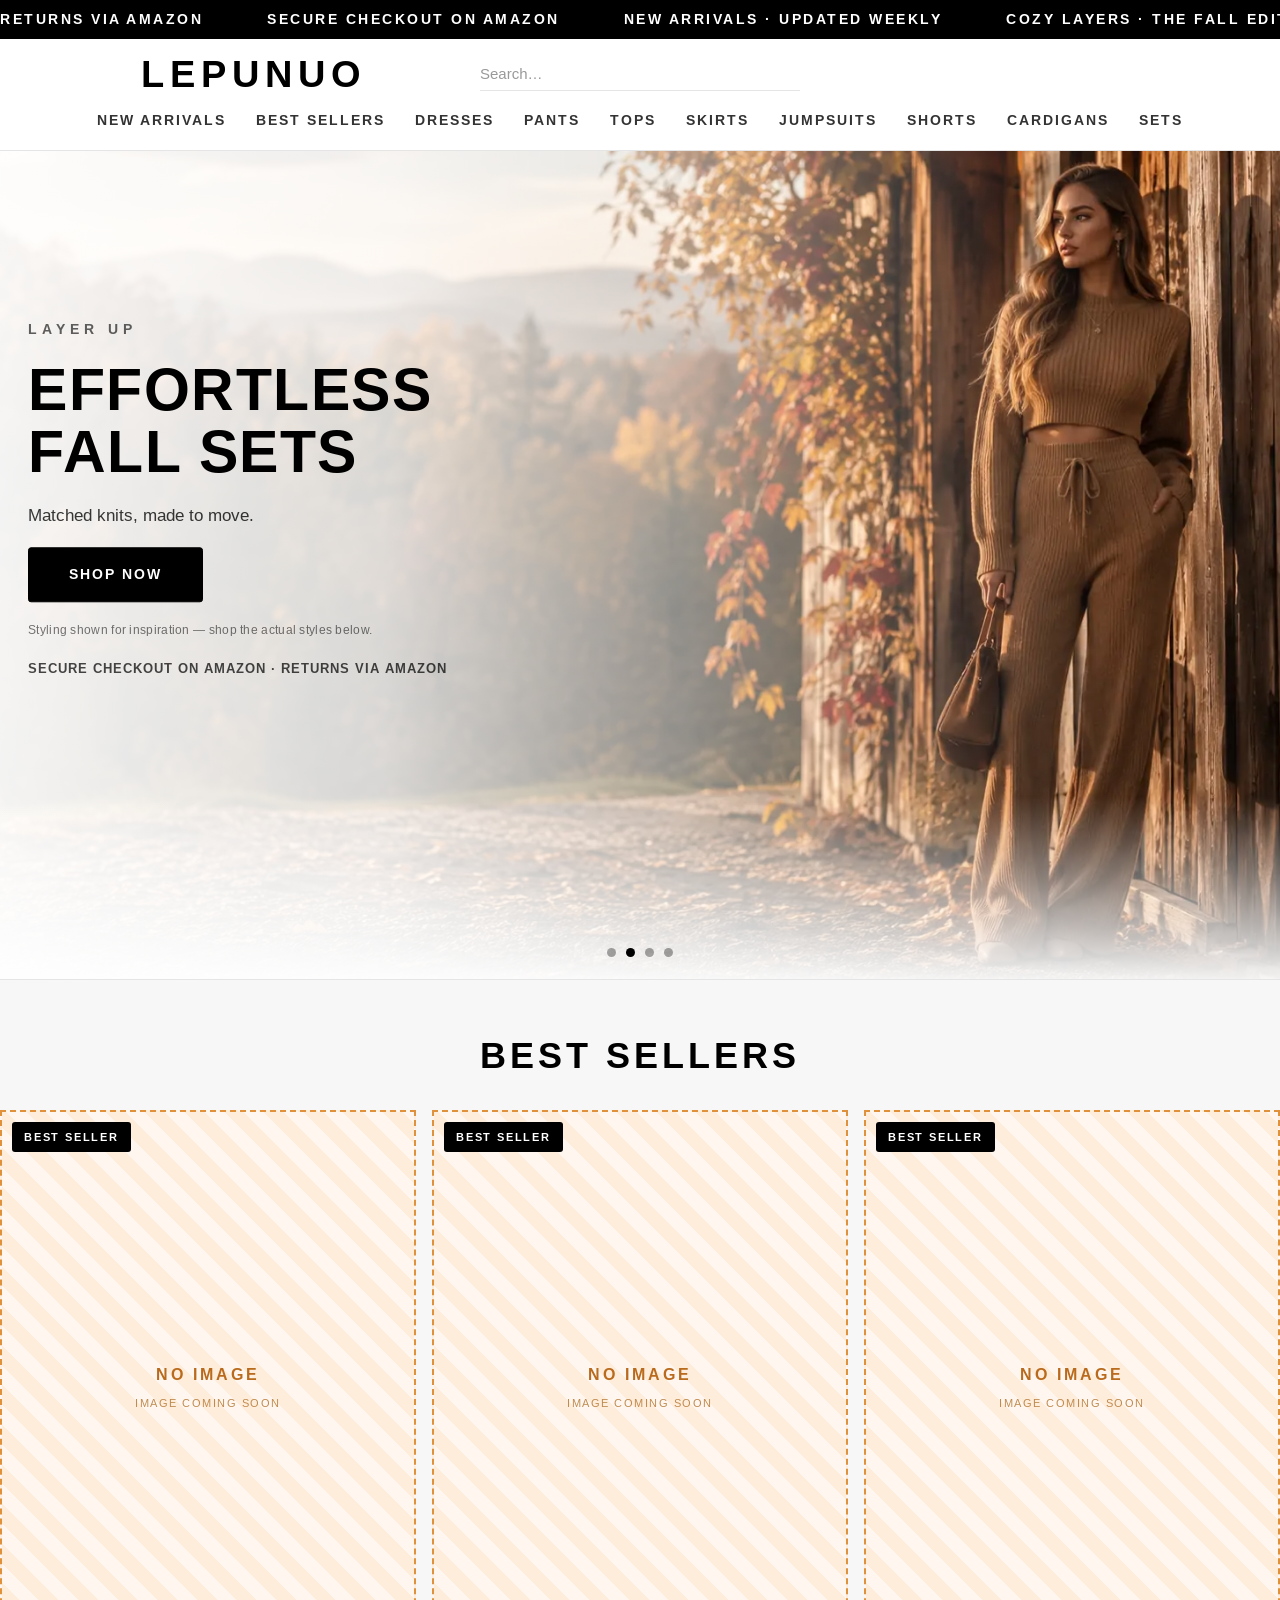
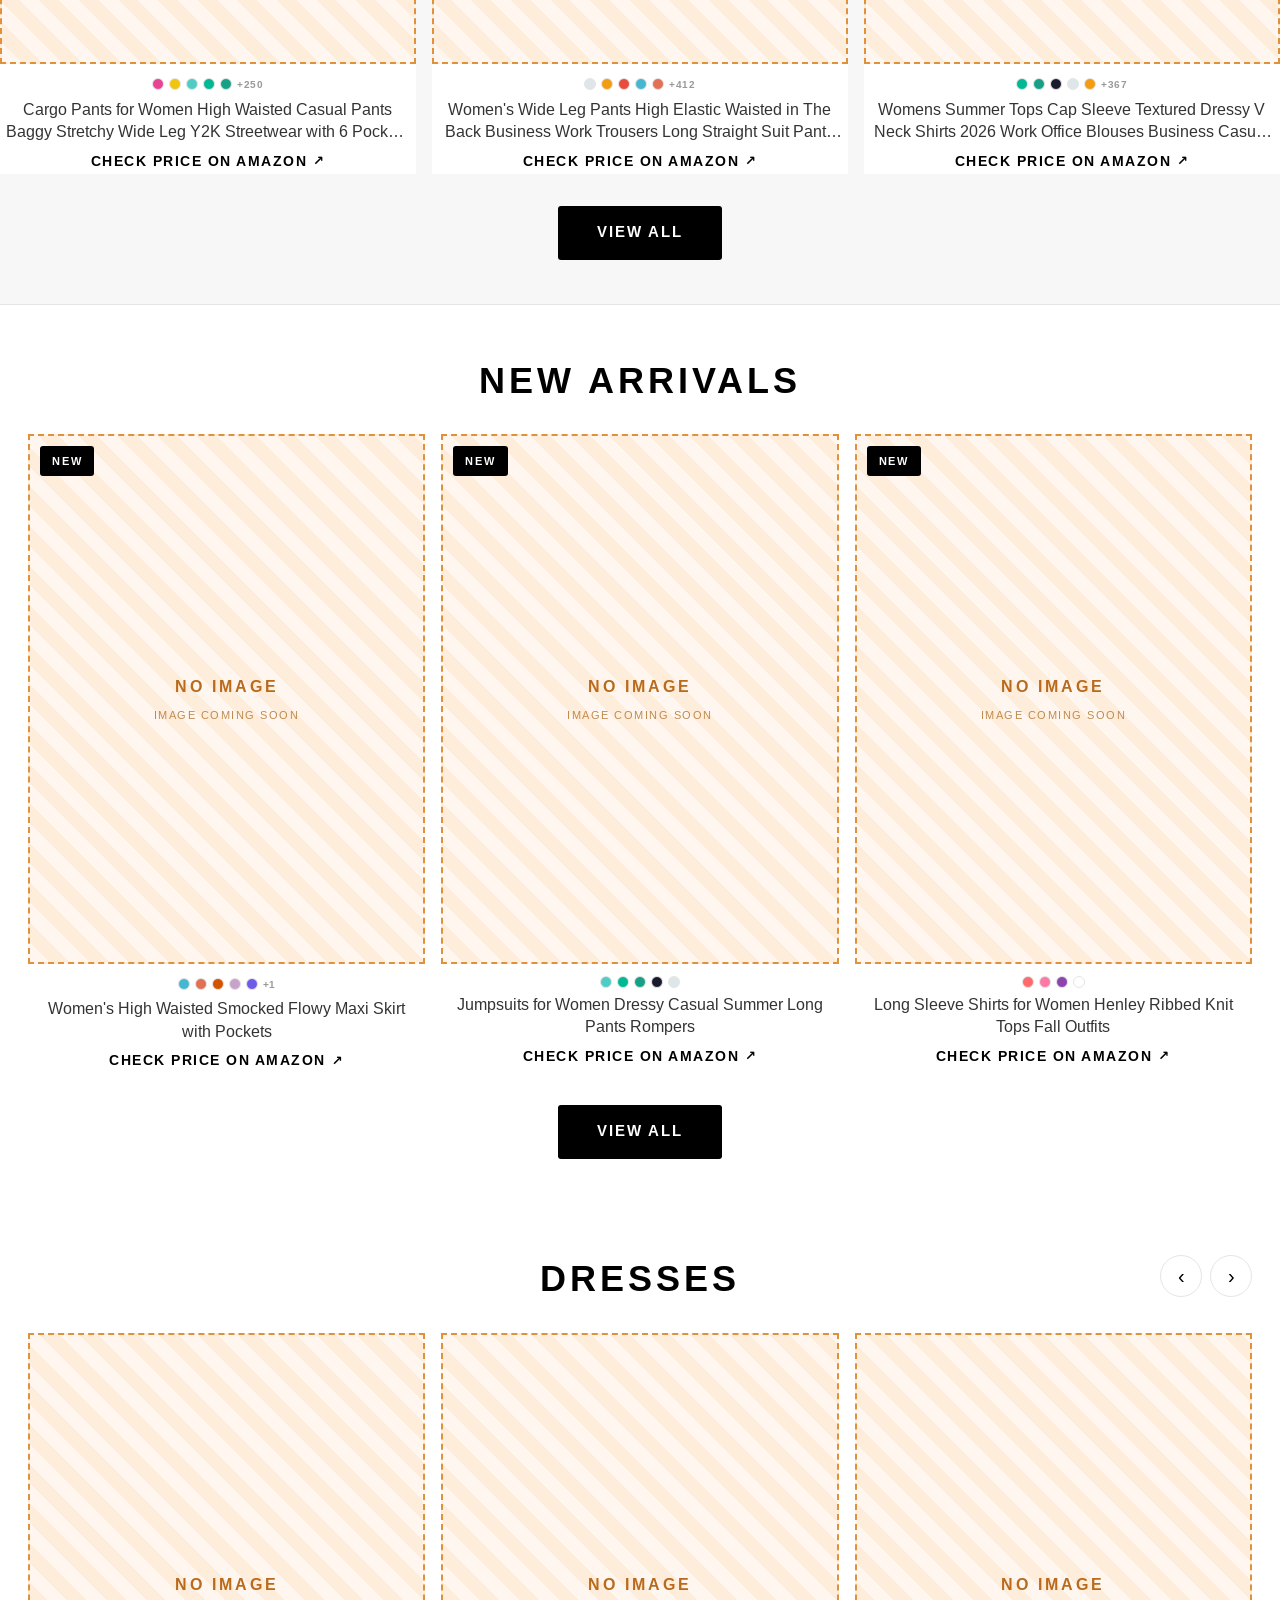
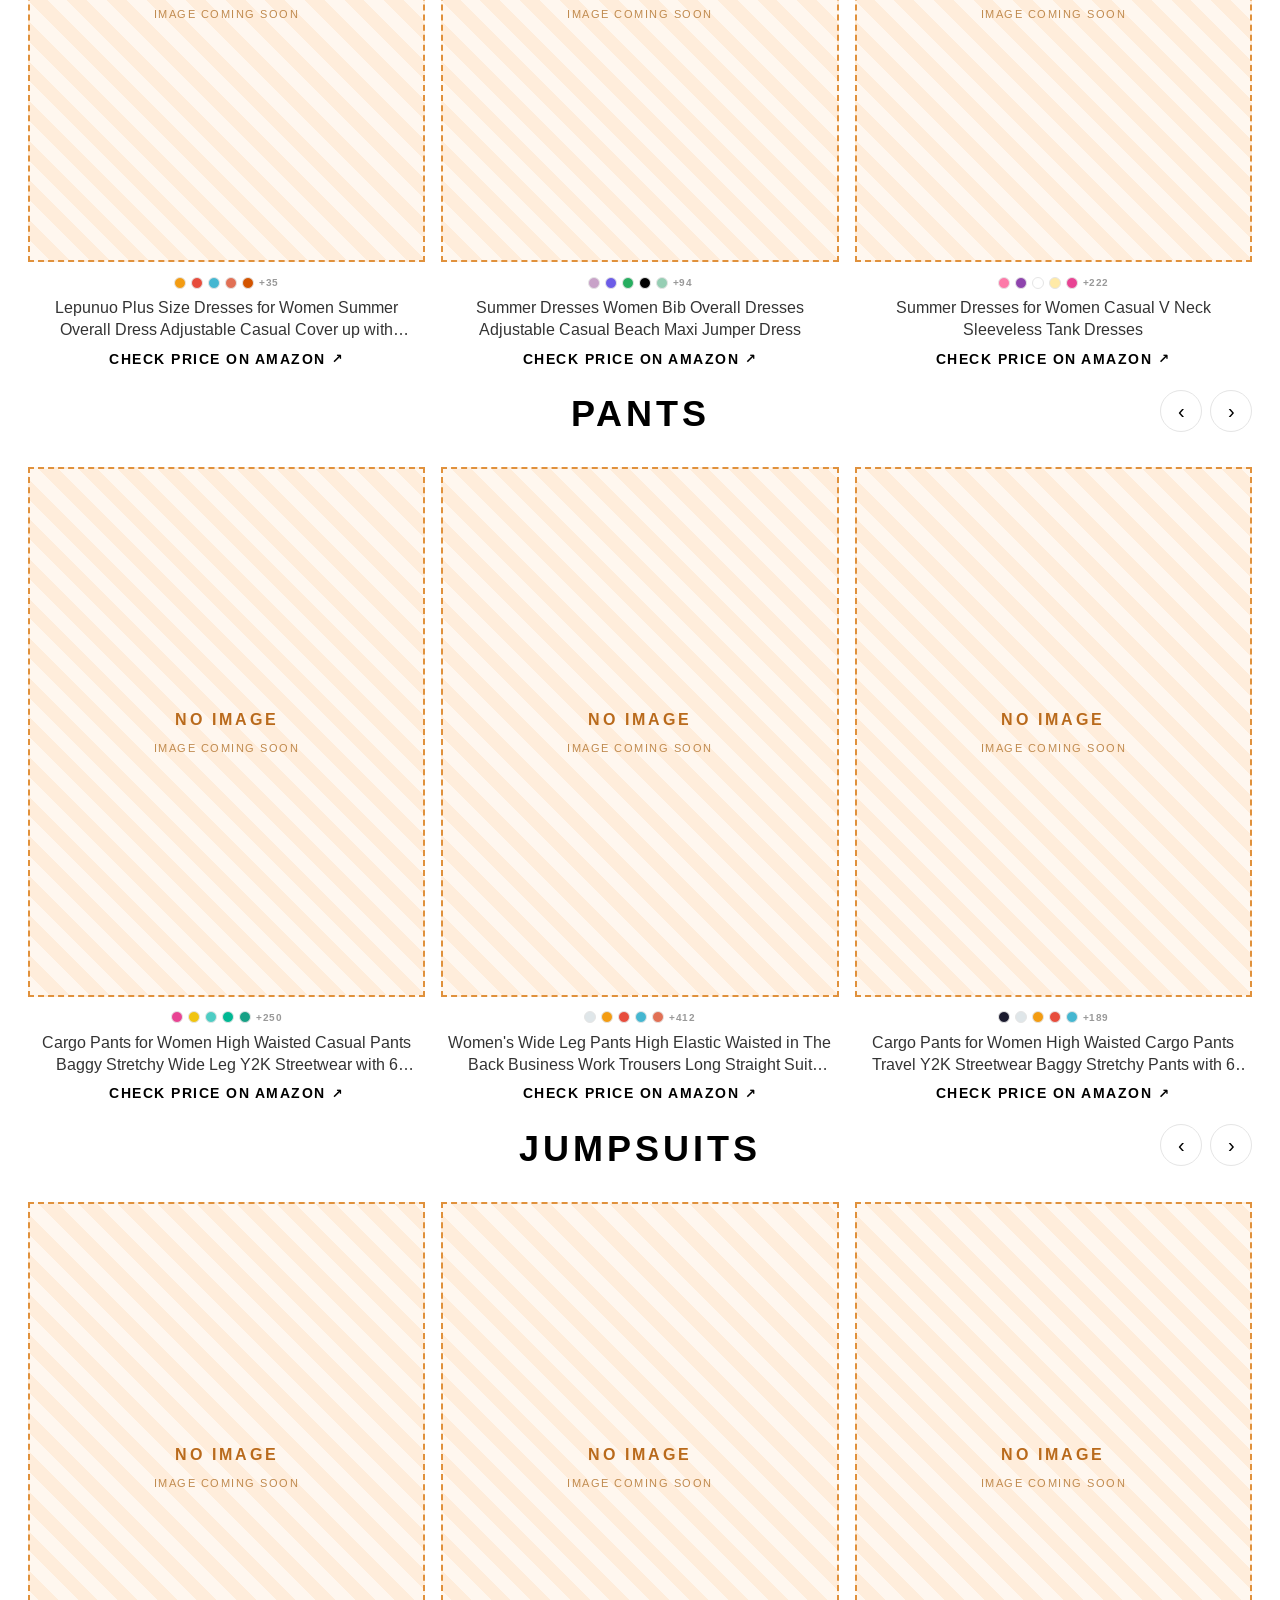
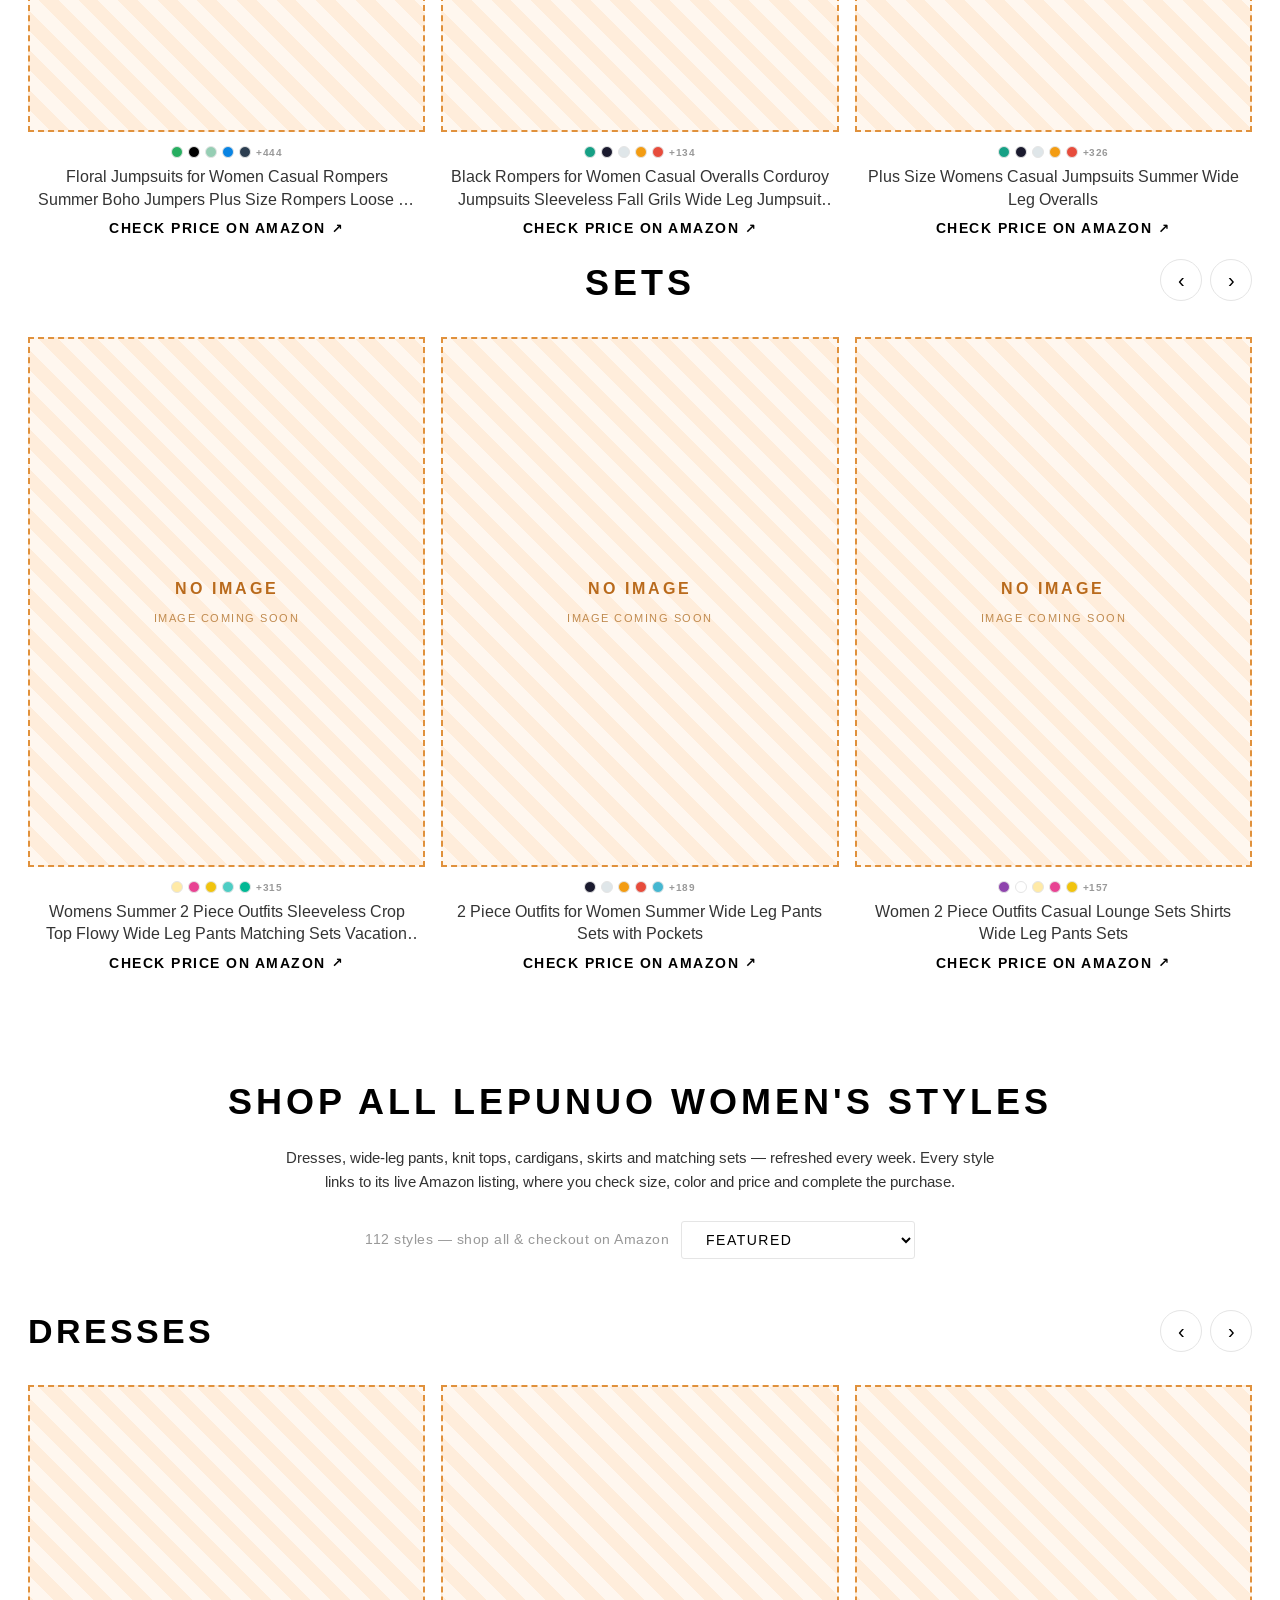
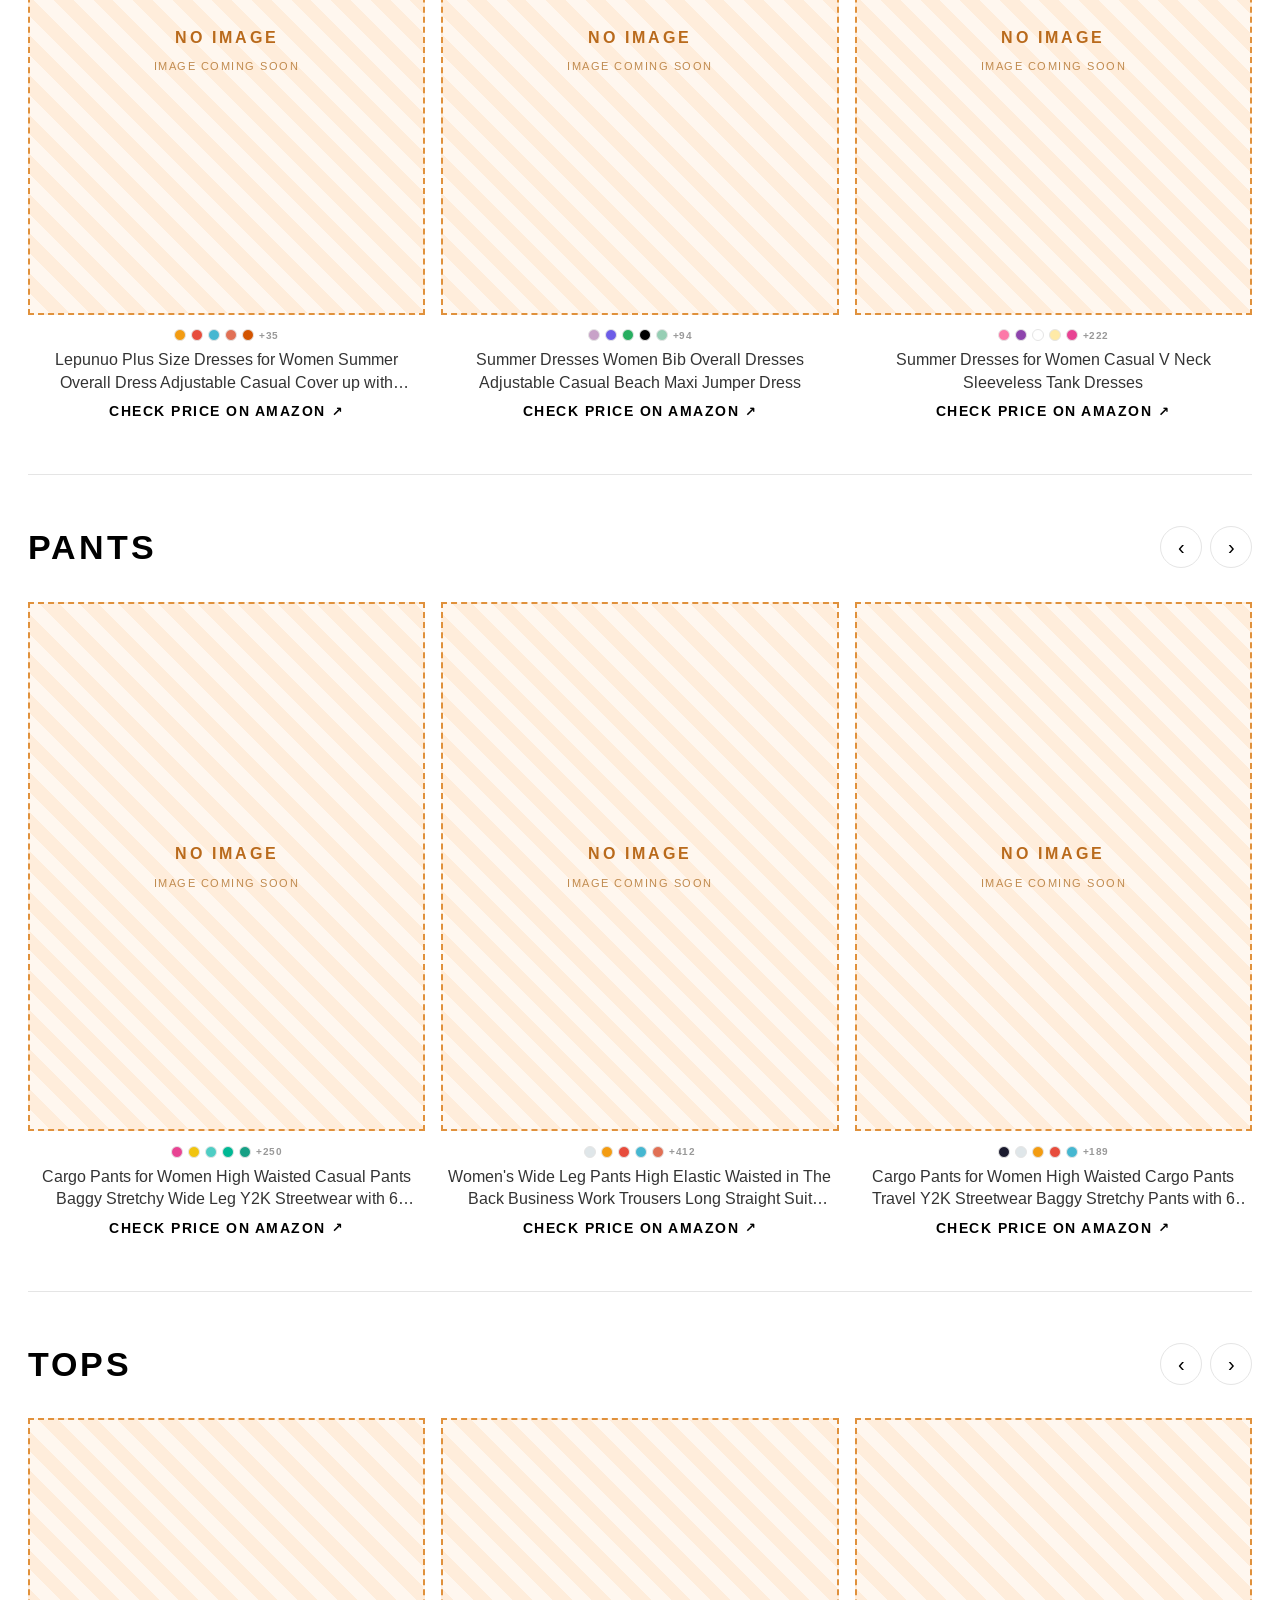
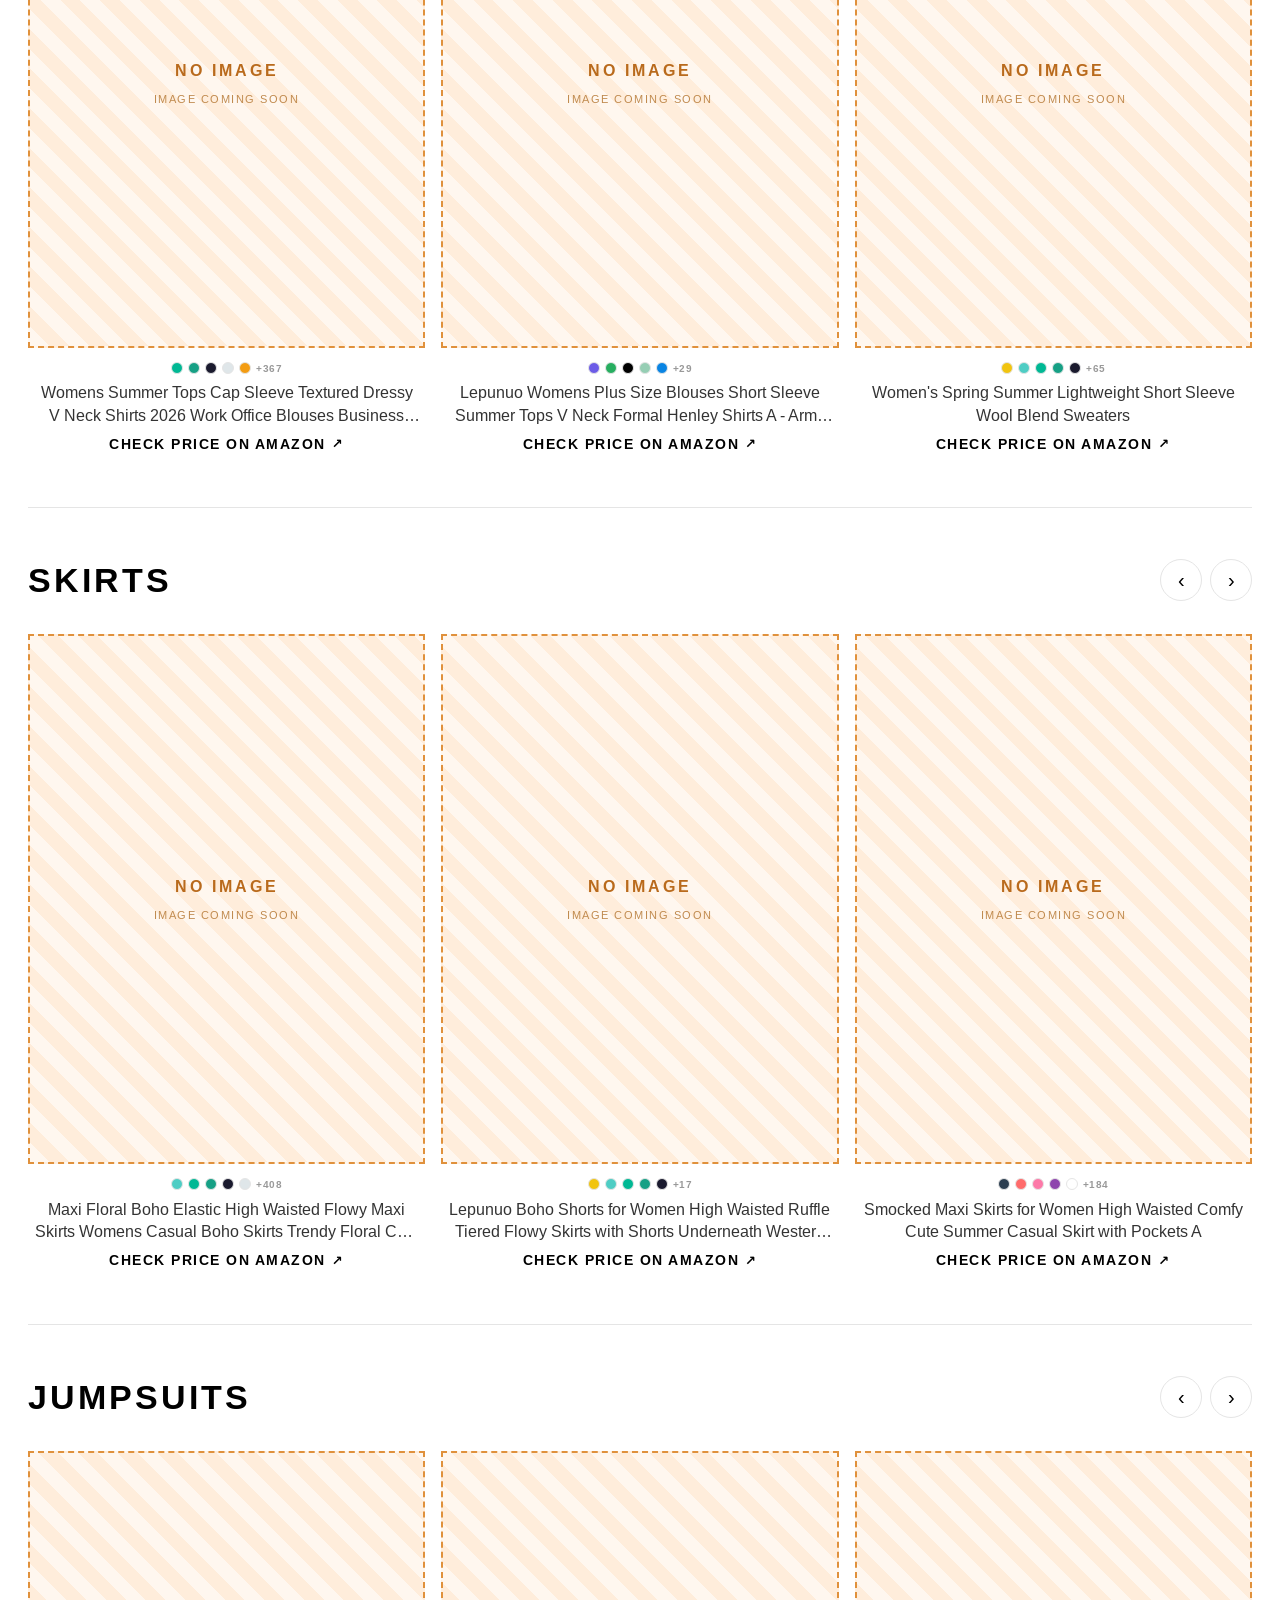
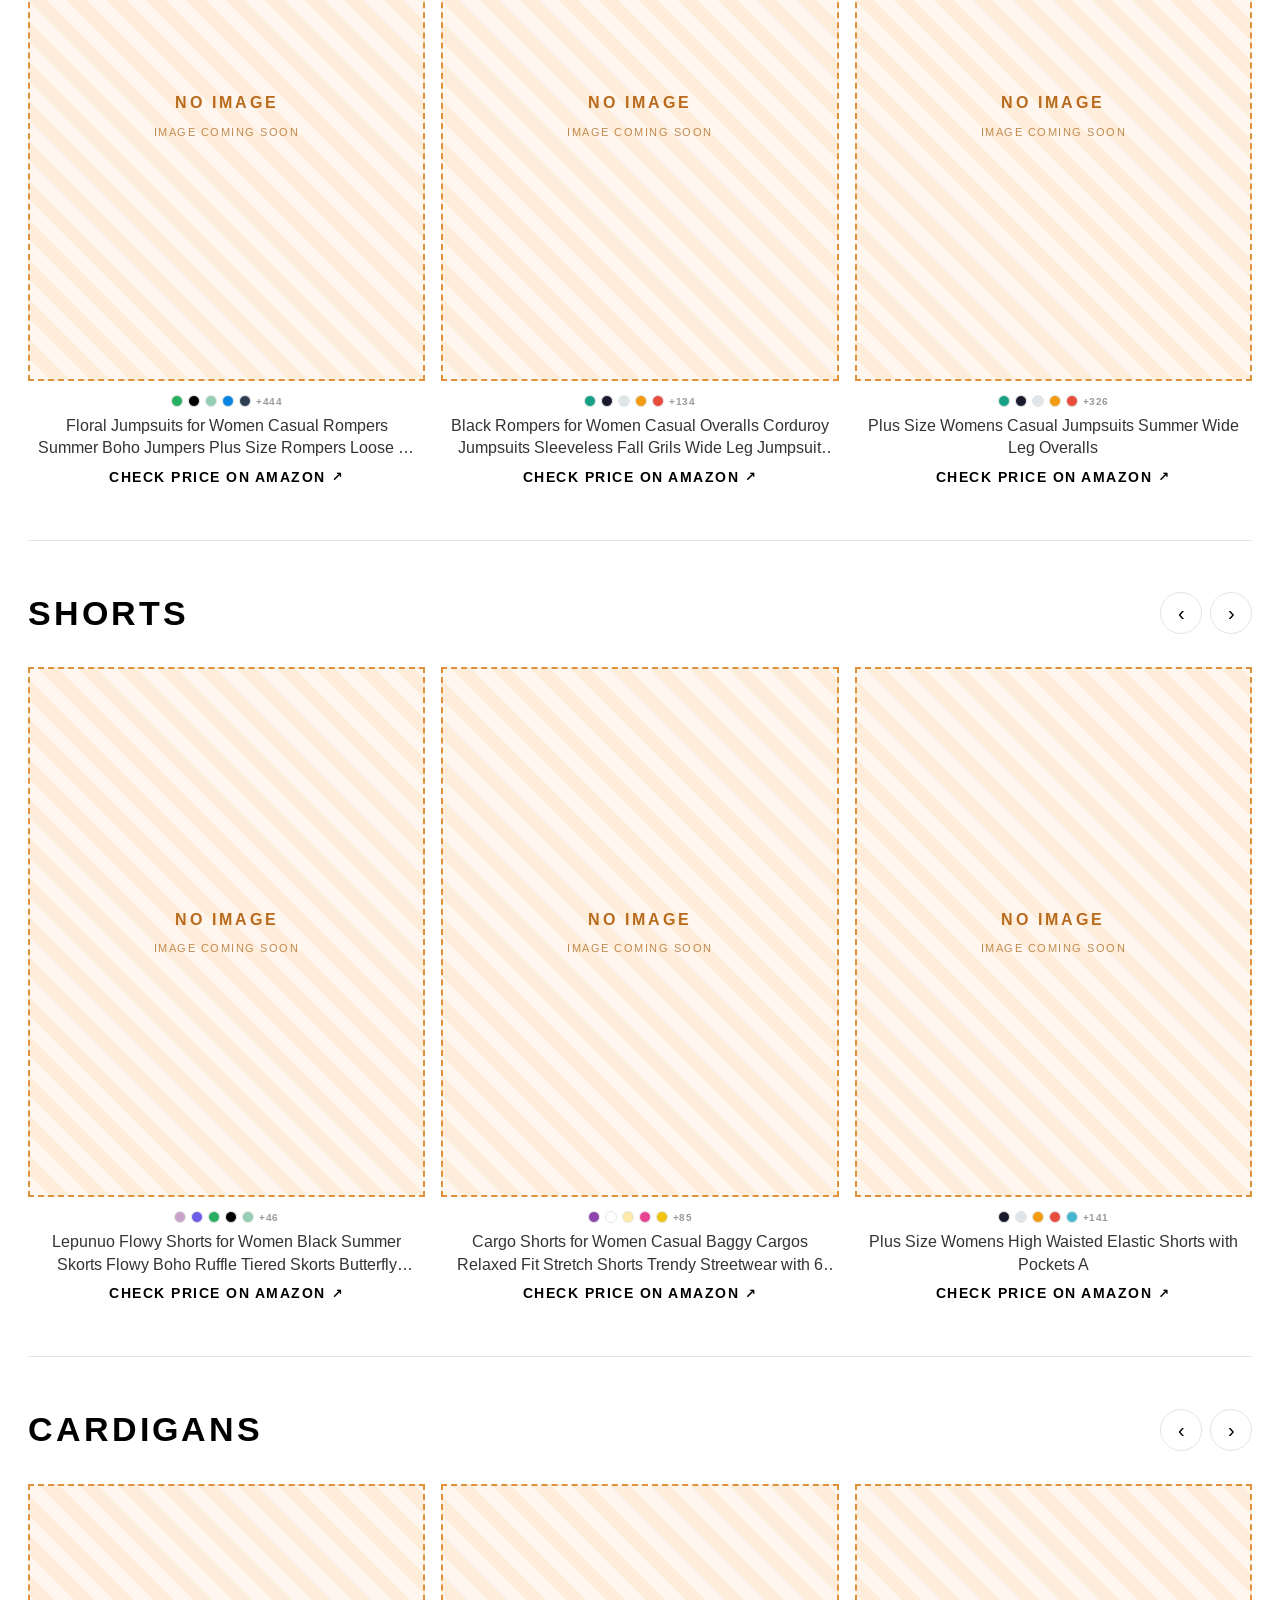
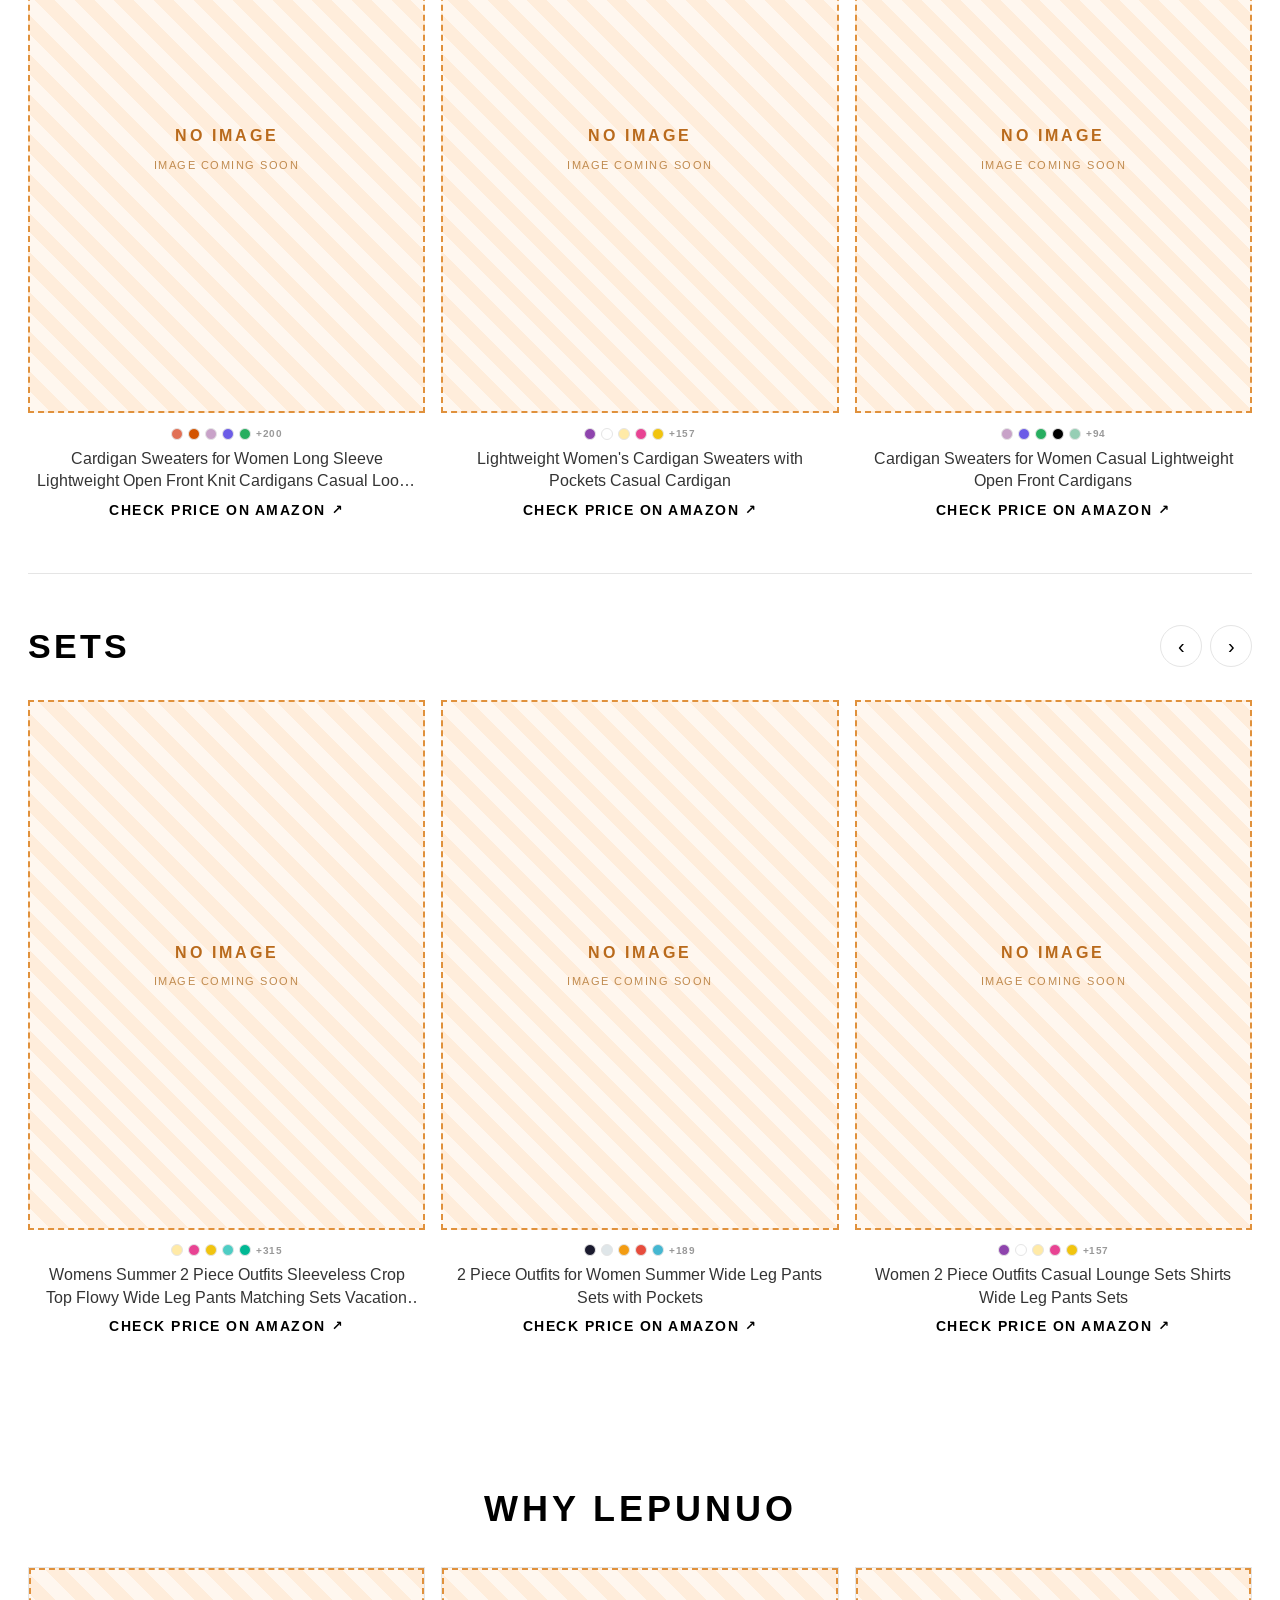
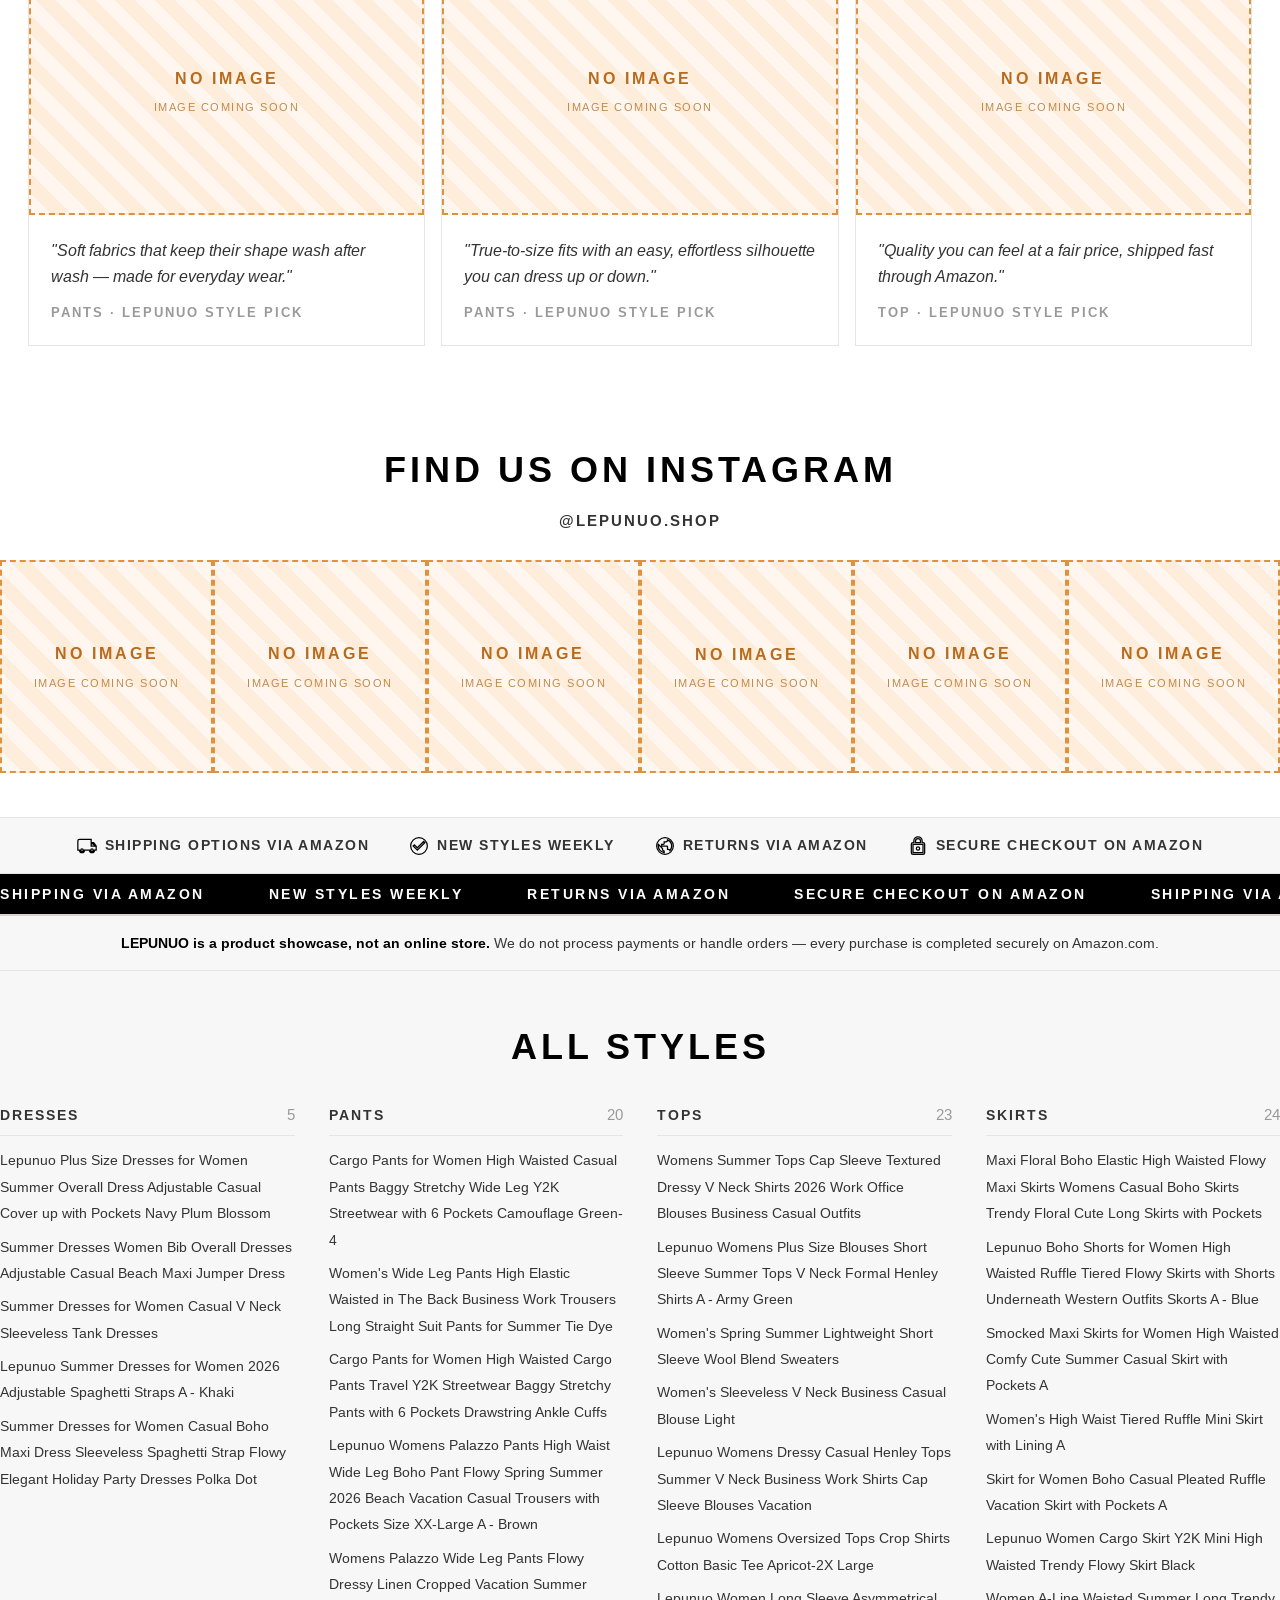
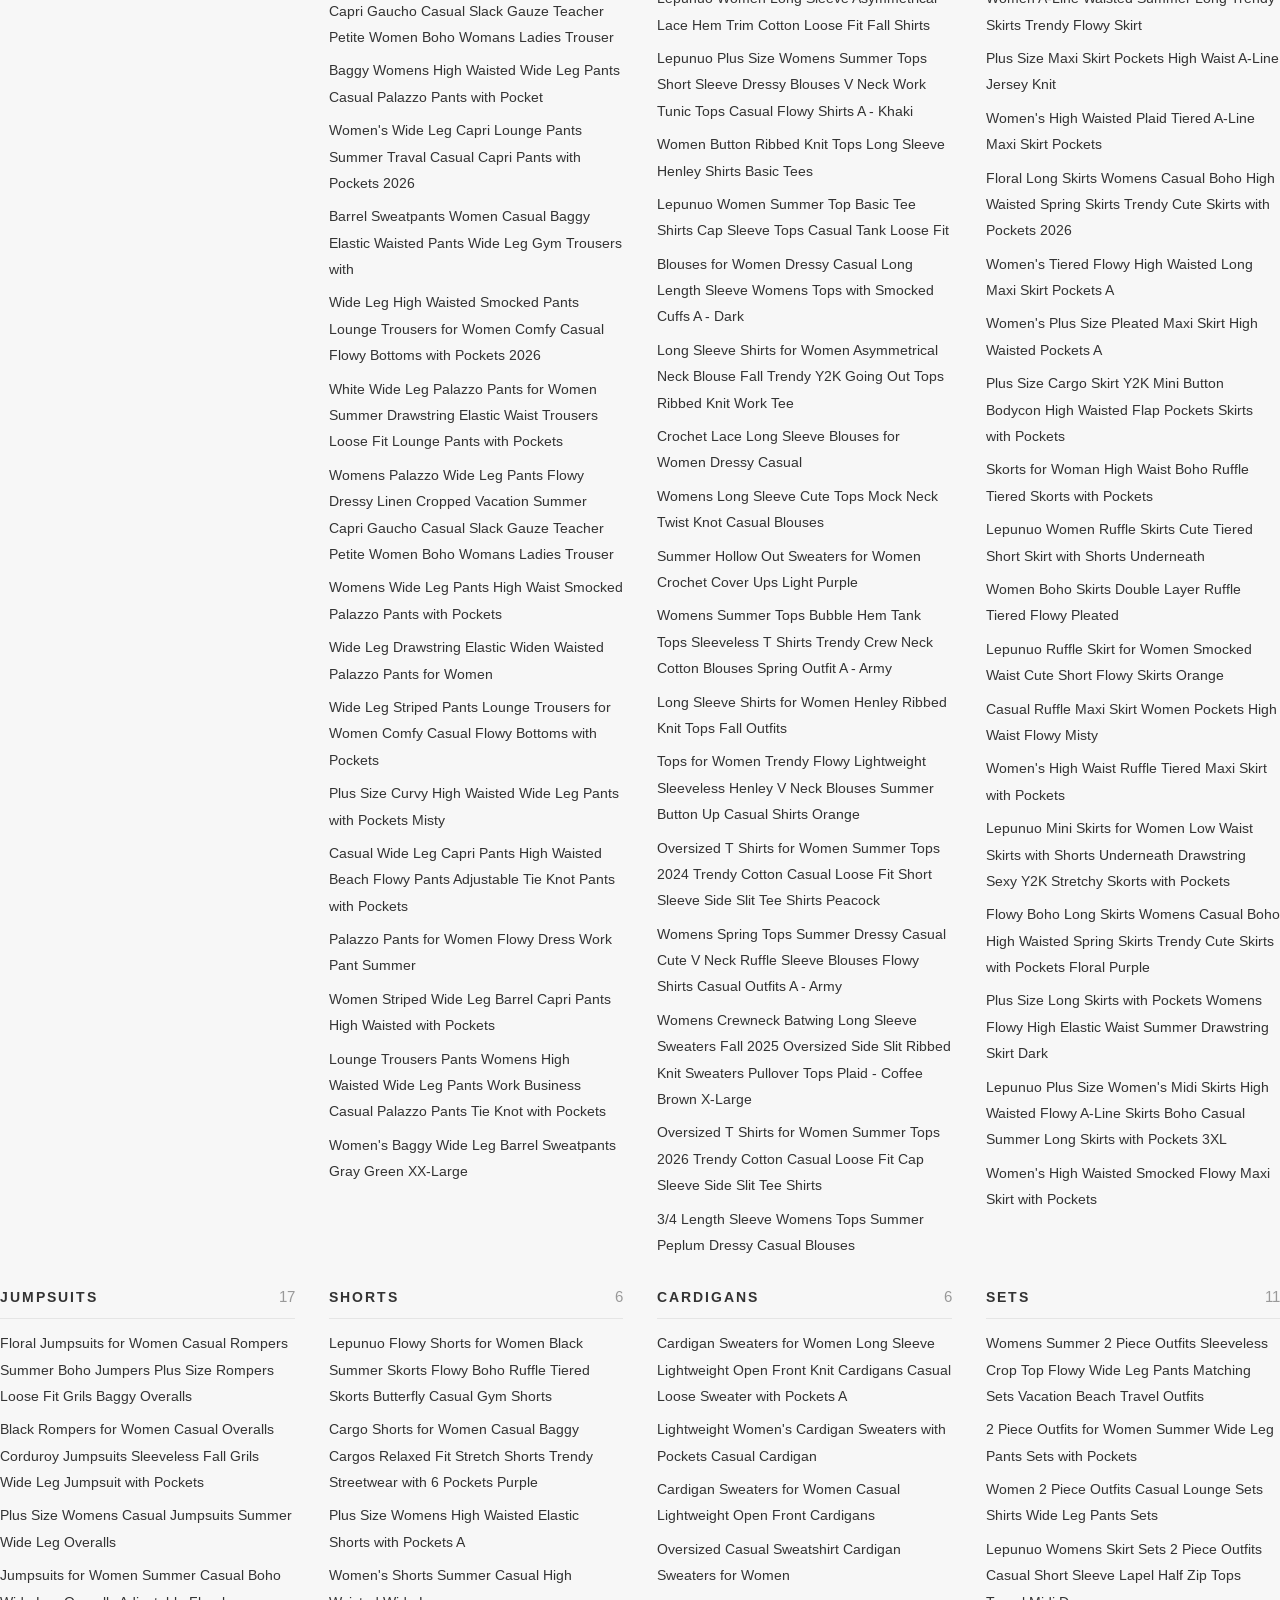
==== commit 468a6d0e: "feat(carousel): move paging arrows to both sides of each row and enlarge" ====
--- a/index.html
+++ b/index.html
@@ -75,10 +75,6 @@
 <section id="section-best" class="block block--alt">
   <div class="rowhead">
     <h2 class="sec__title">BEST SELLERS</h2>
-    <div class="carow__btns" data-carousel="bestsellers">
-      <button class="carow__btn" data-dir="prev" aria-label="Previous">‹</button>
-      <button class="carow__btn" data-dir="next" aria-label="Next">›</button>
-    </div>
   </div>
   <div id="bestsellers" class="carow"></div>
   <div class="block__more"><a class="btn btn--dark" href="#section-grid">View All</a></div>
@@ -88,10 +84,6 @@
 <section id="section-new" class="block">
   <div class="rowhead">
     <h2 class="sec__title">NEW ARRIVALS</h2>
-    <div class="carow__btns" data-carousel="newArrivals">
-      <button class="carow__btn" data-dir="prev" aria-label="Previous">‹</button>
-      <button class="carow__btn" data-dir="next" aria-label="Next">›</button>
-    </div>
   </div>
   <div id="newArrivals" class="carow"></div>
   <div class="block__more"><a class="btn btn--dark" href="#section-grid">View All</a></div>
@@ -101,10 +93,6 @@
 <section id="section-sale" class="block" hidden>
   <div class="rowhead">
     <h2 class="sec__title">NOW ON SALE</h2>
-    <div class="carow__btns" data-carousel="saleGoods">
-      <button class="carow__btn" data-dir="prev" aria-label="Previous">‹</button>
-      <button class="carow__btn" data-dir="next" aria-label="Next">›</button>
-    </div>
   </div>
   <div id="saleGoods" class="carow"></div>
   <div class="block__more"><a class="btn btn--dark" href="#section-grid">View All</a></div>
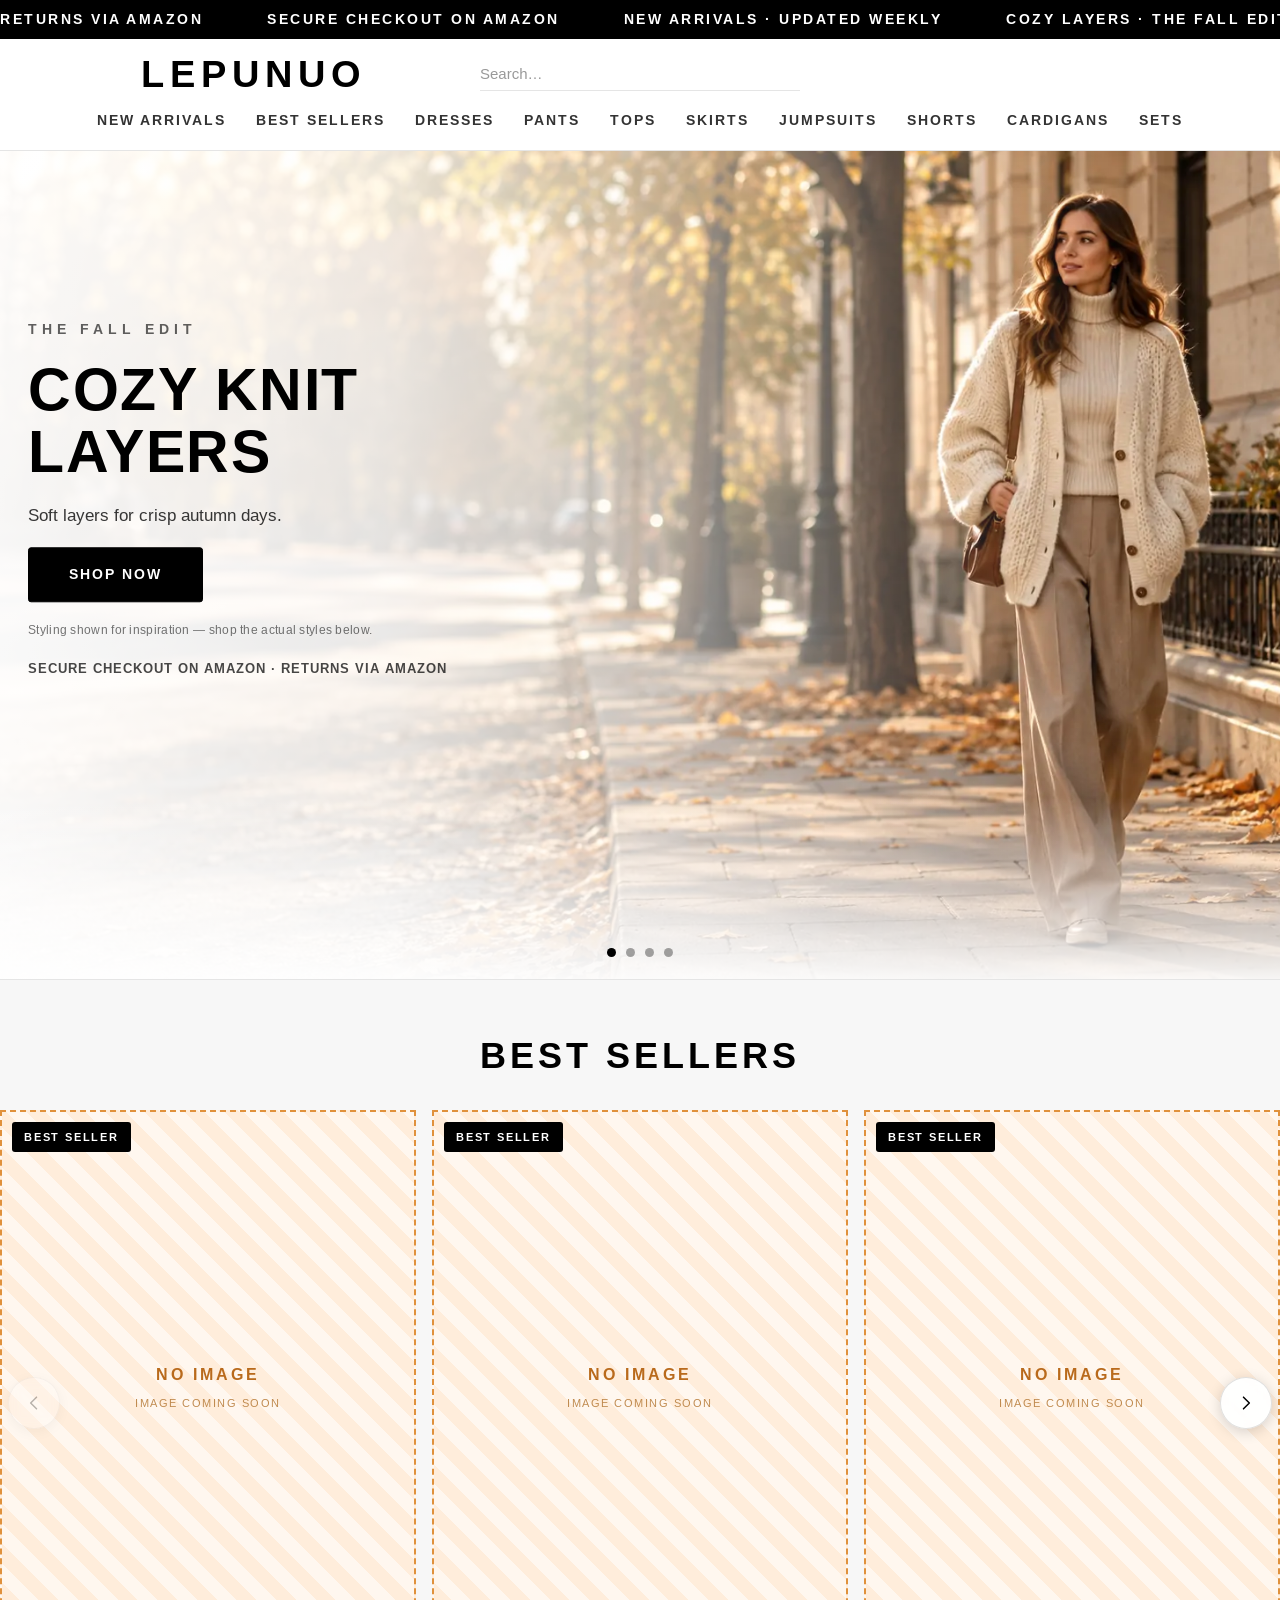
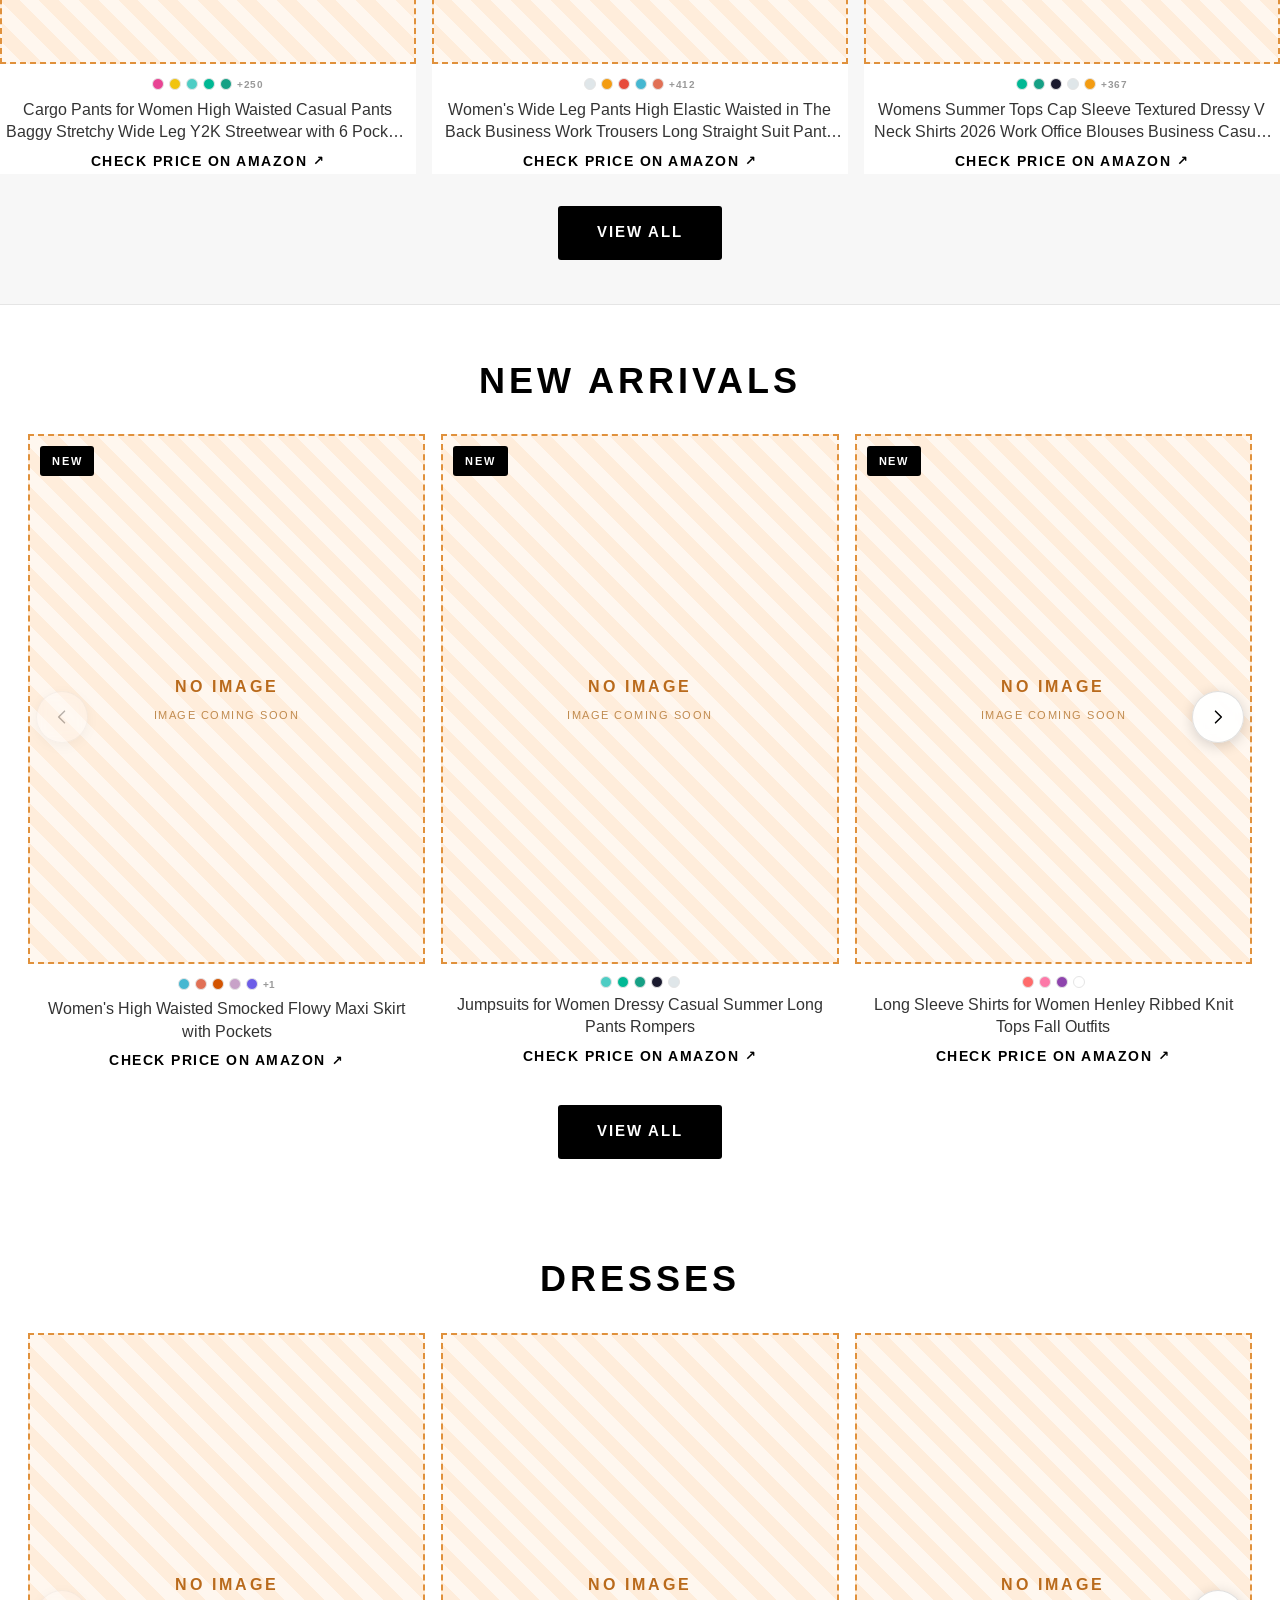
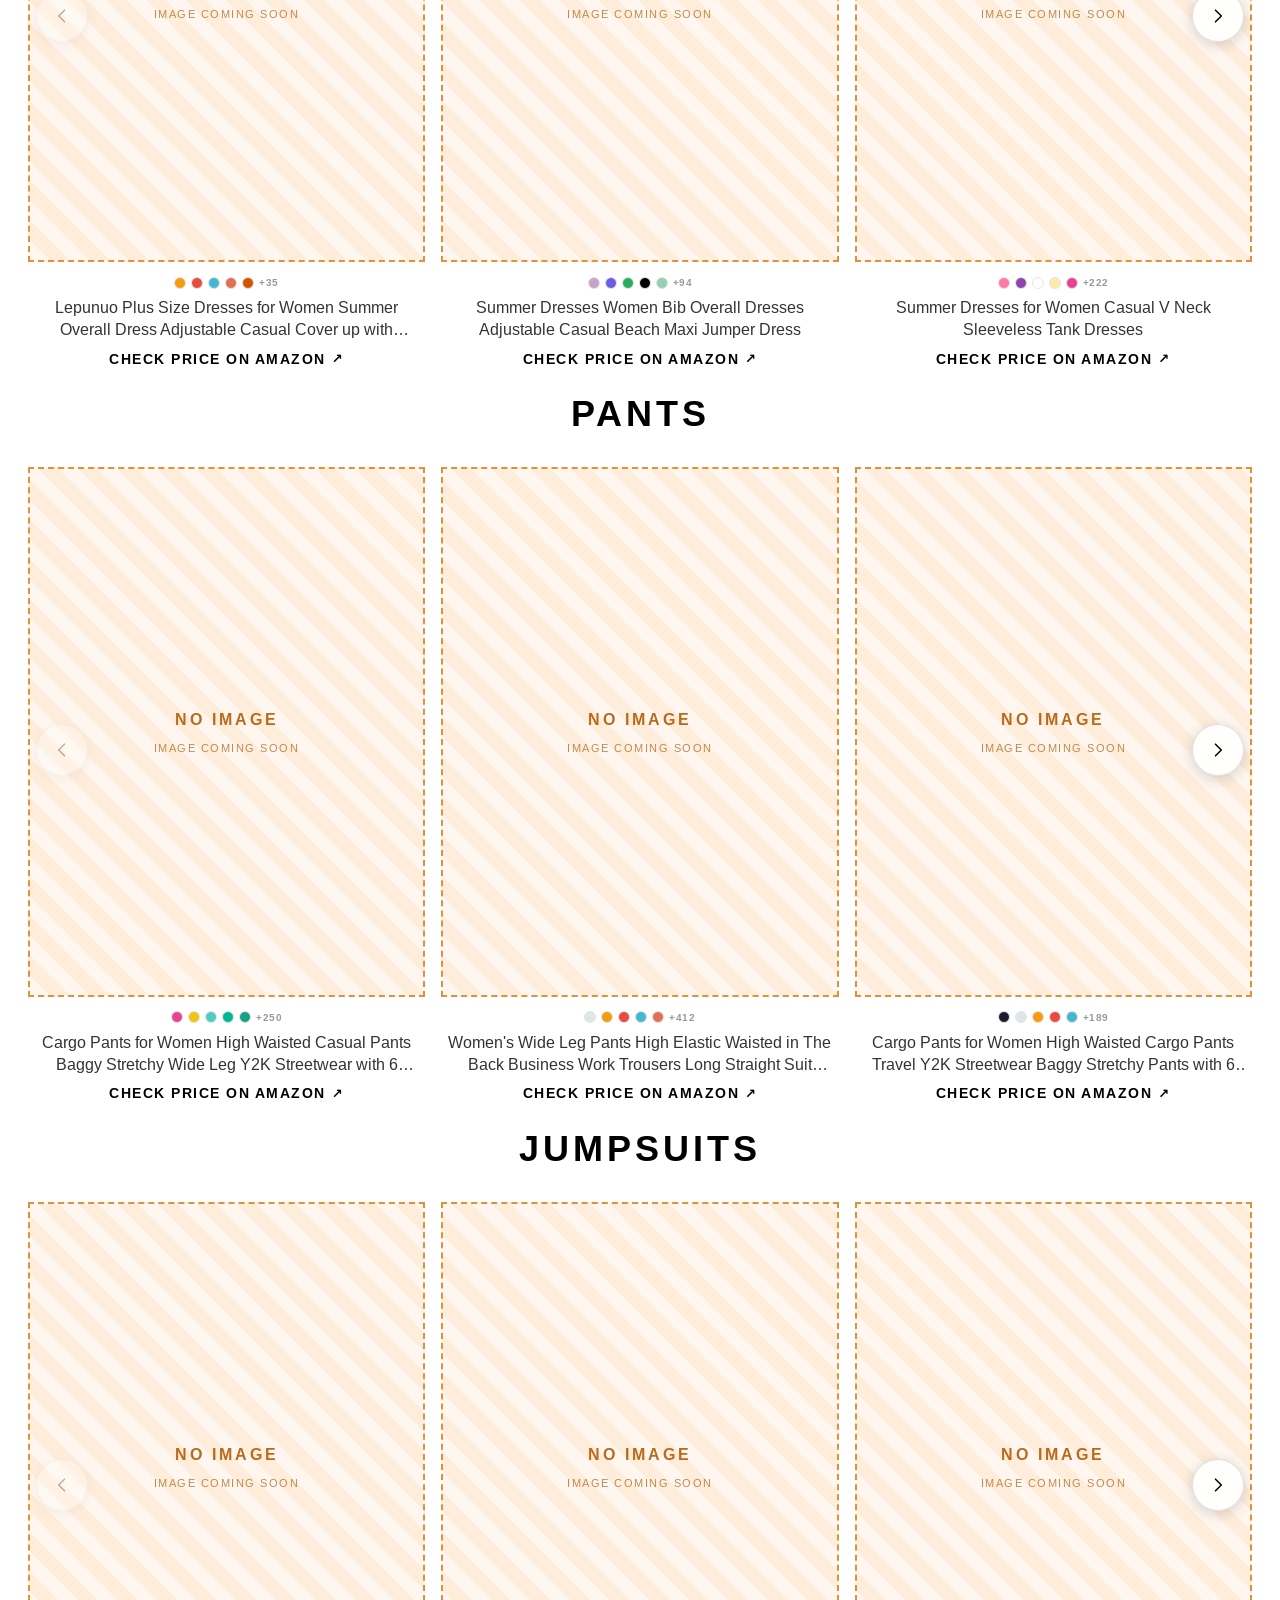
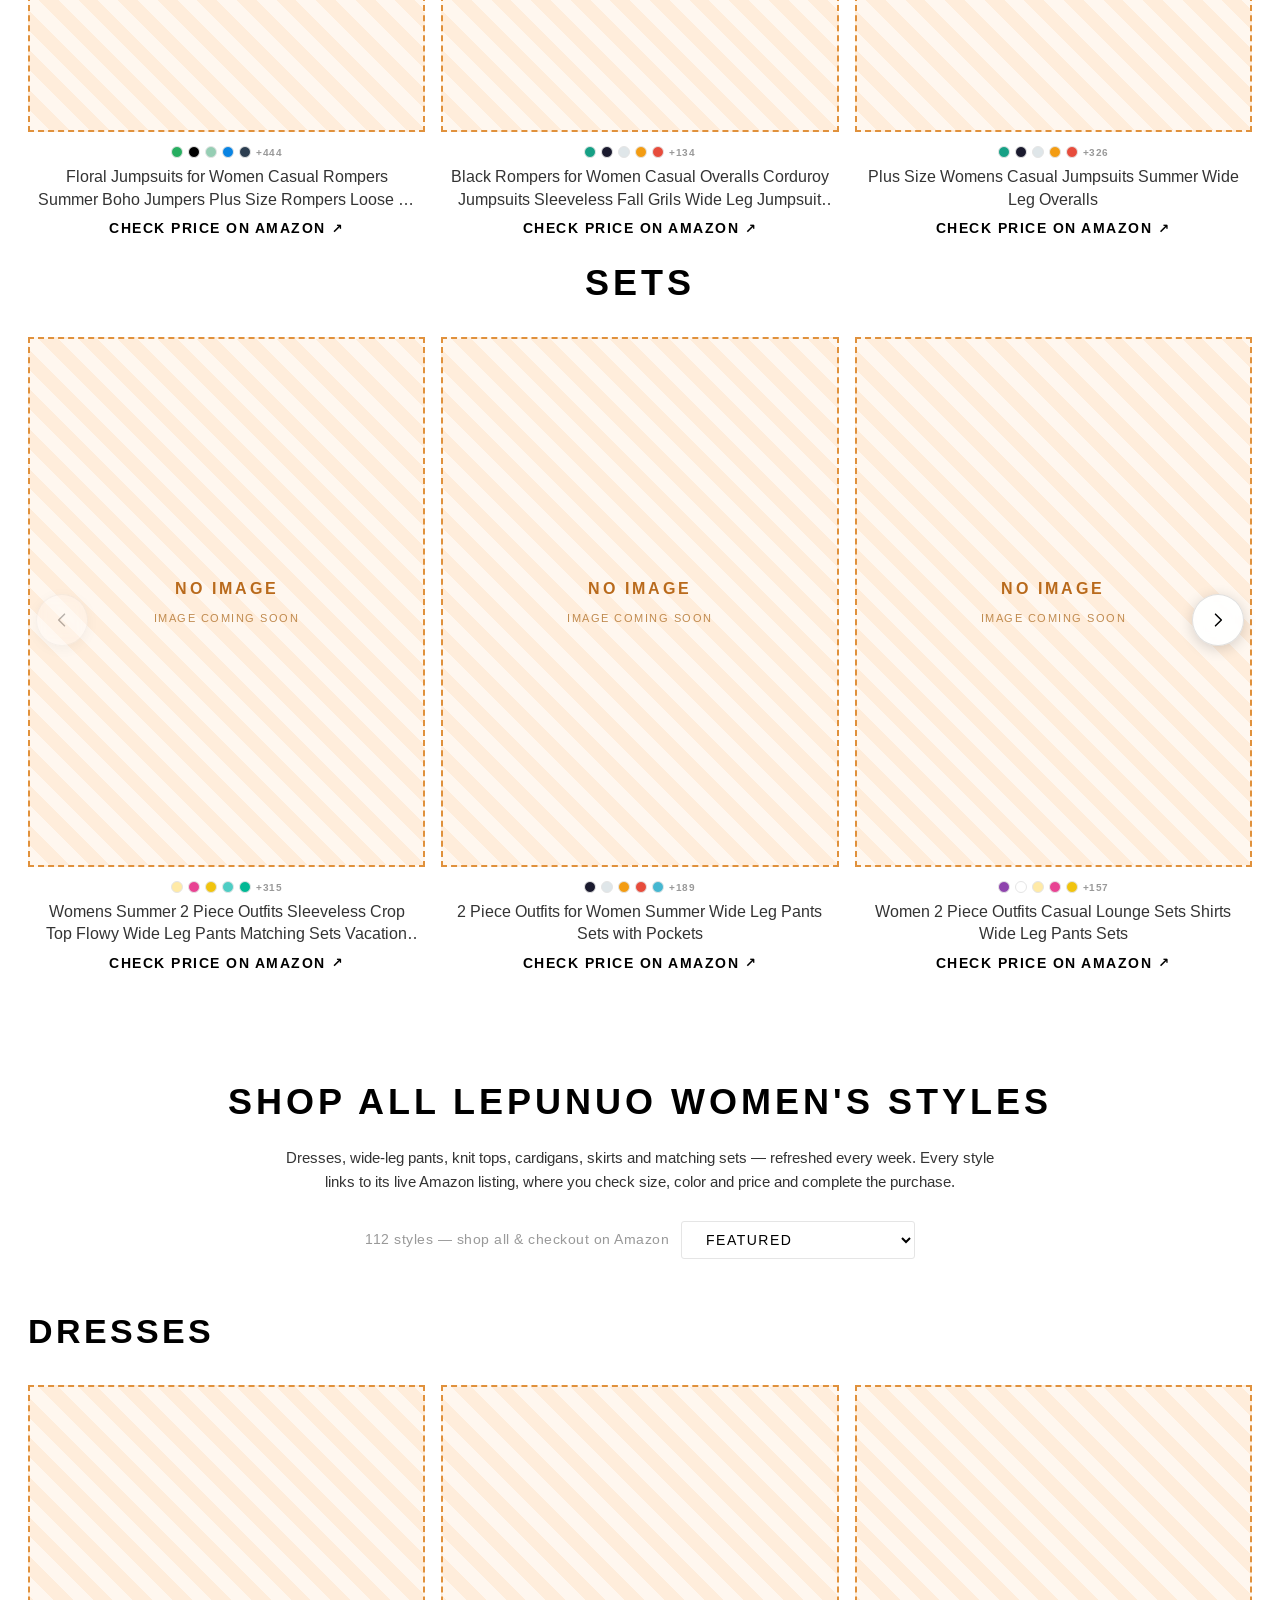
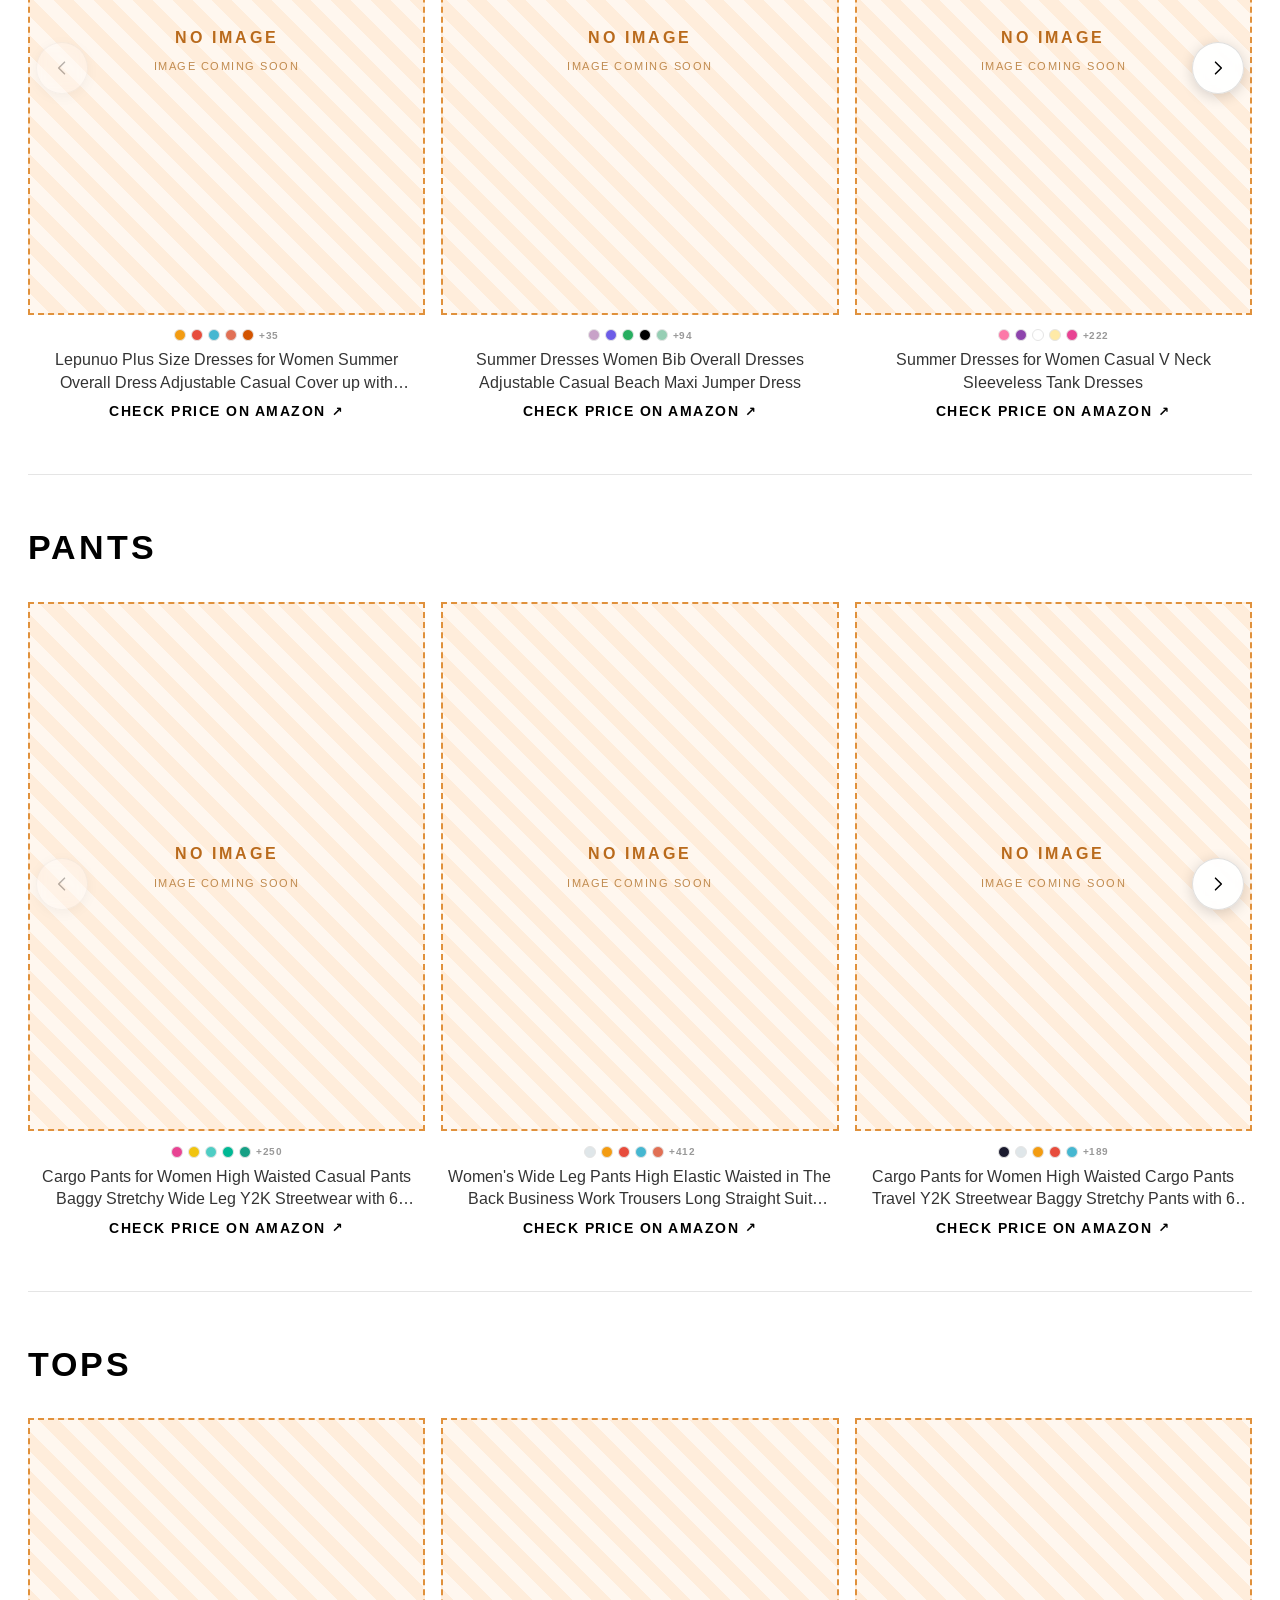
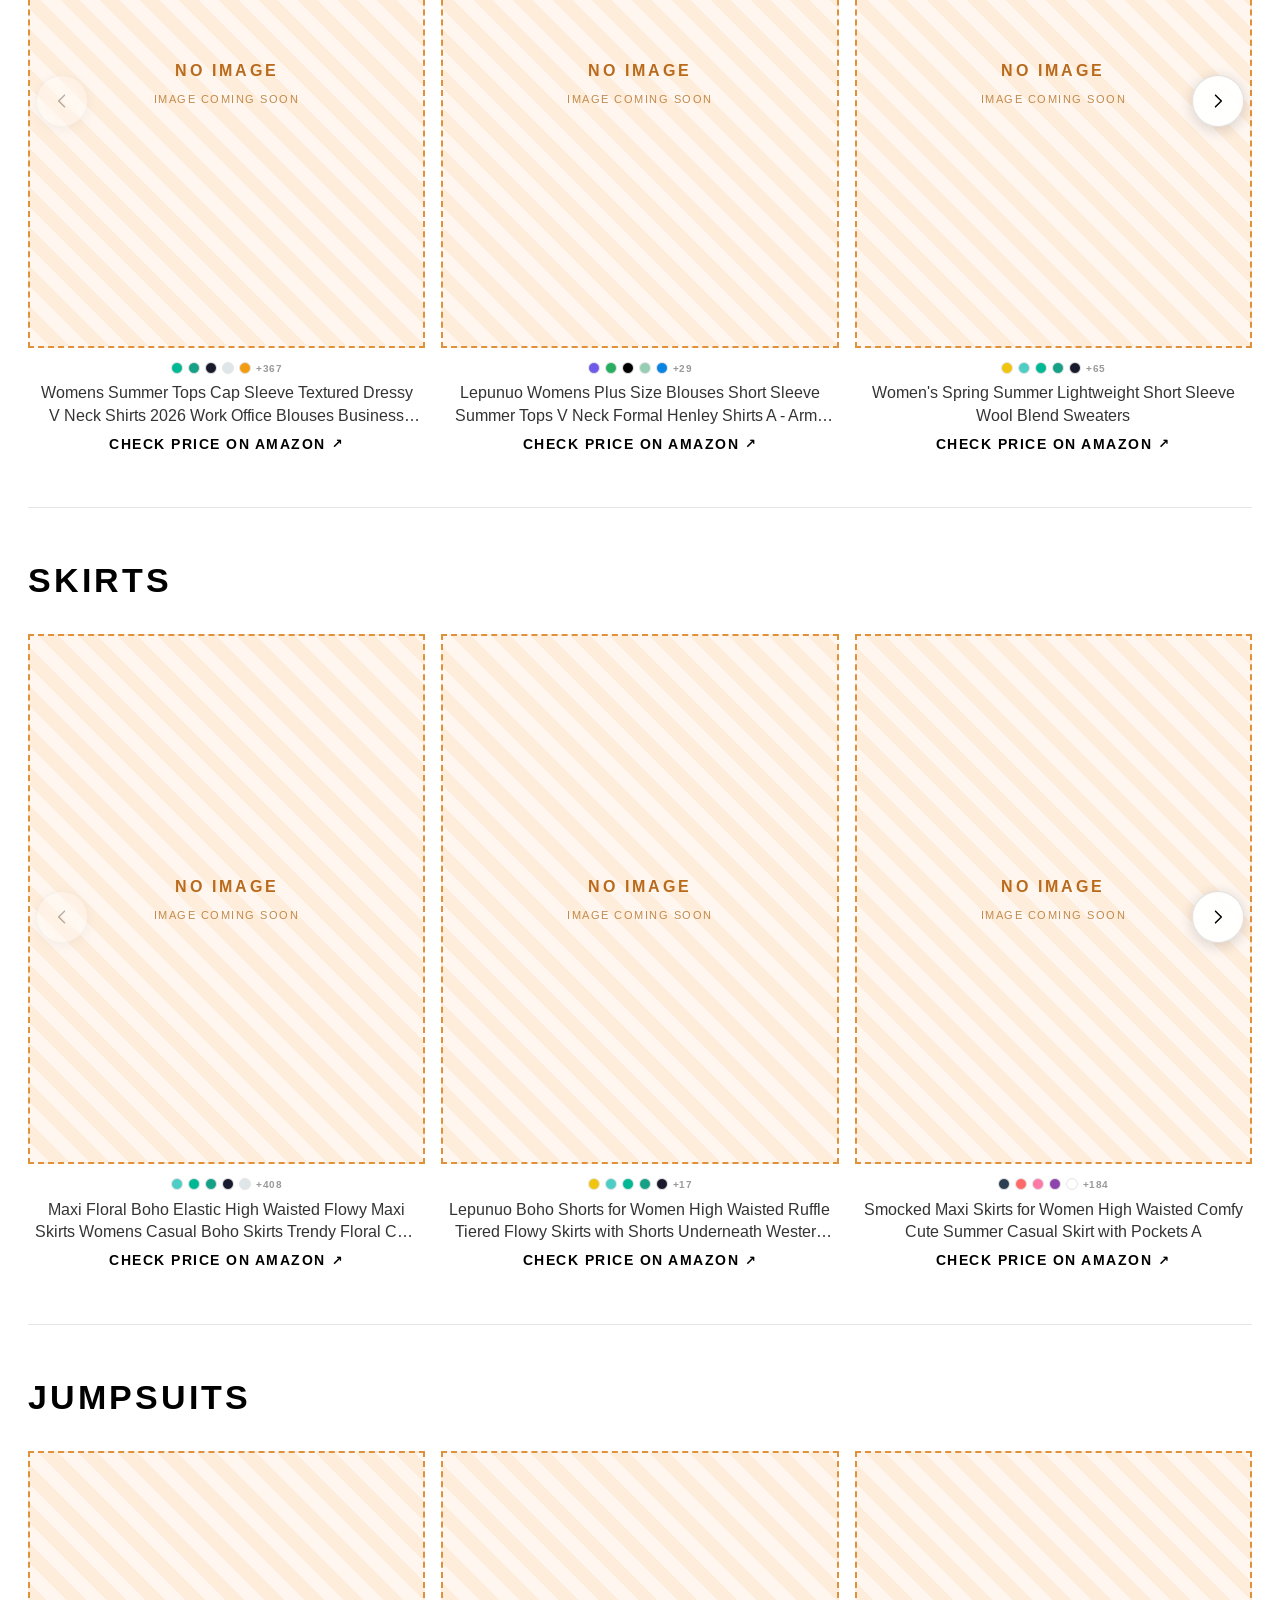
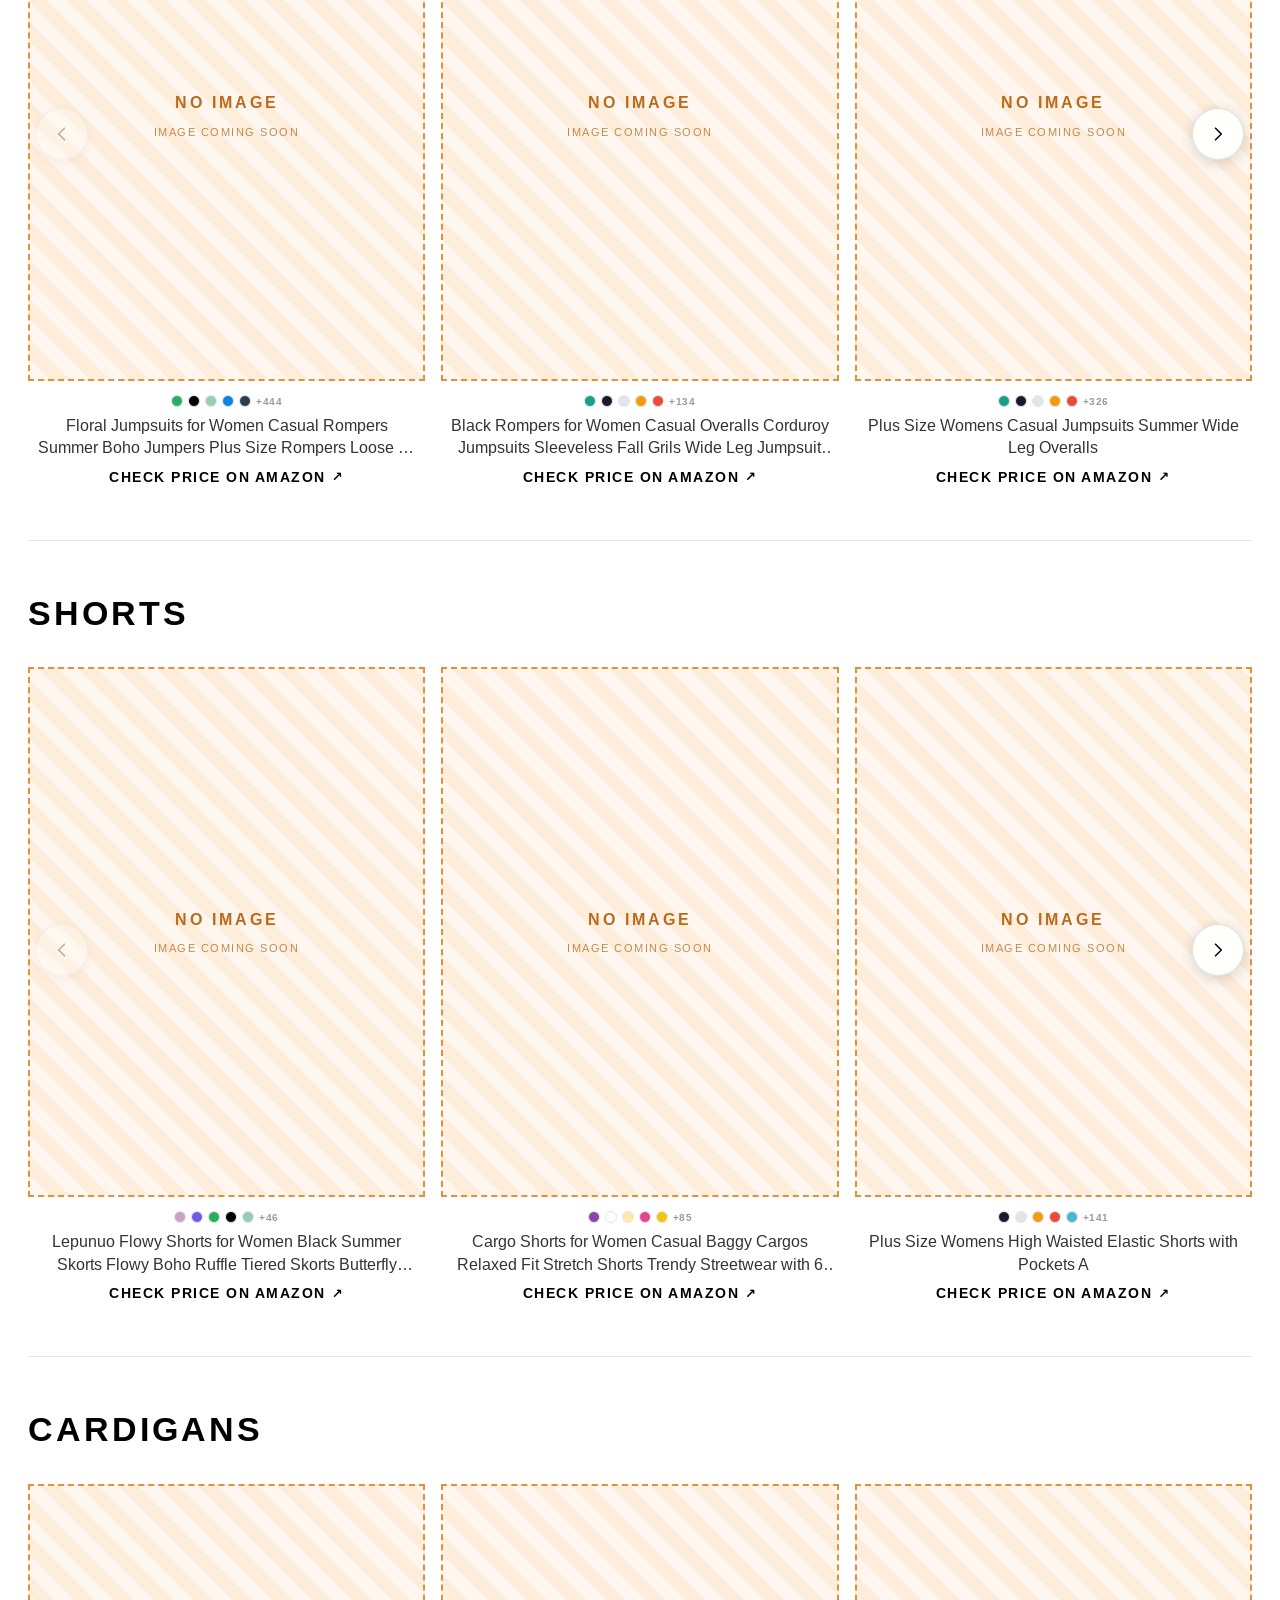
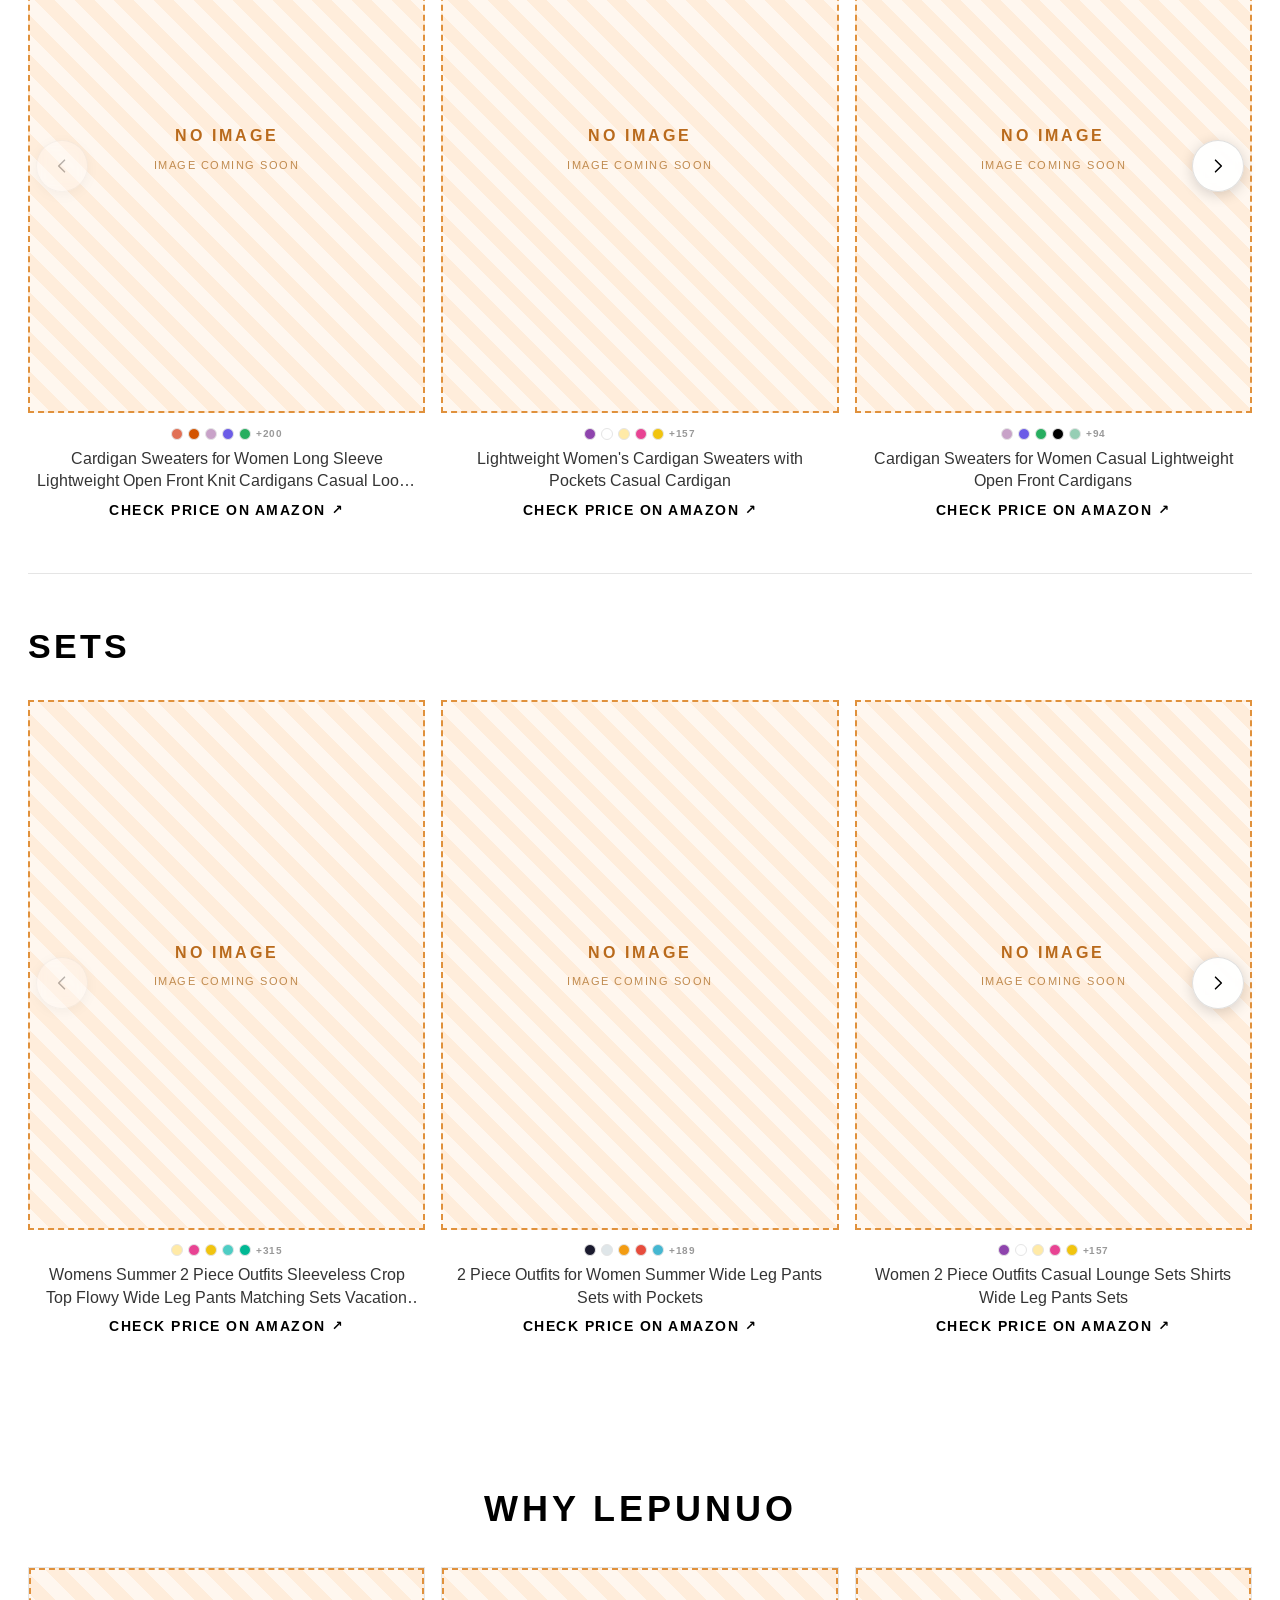
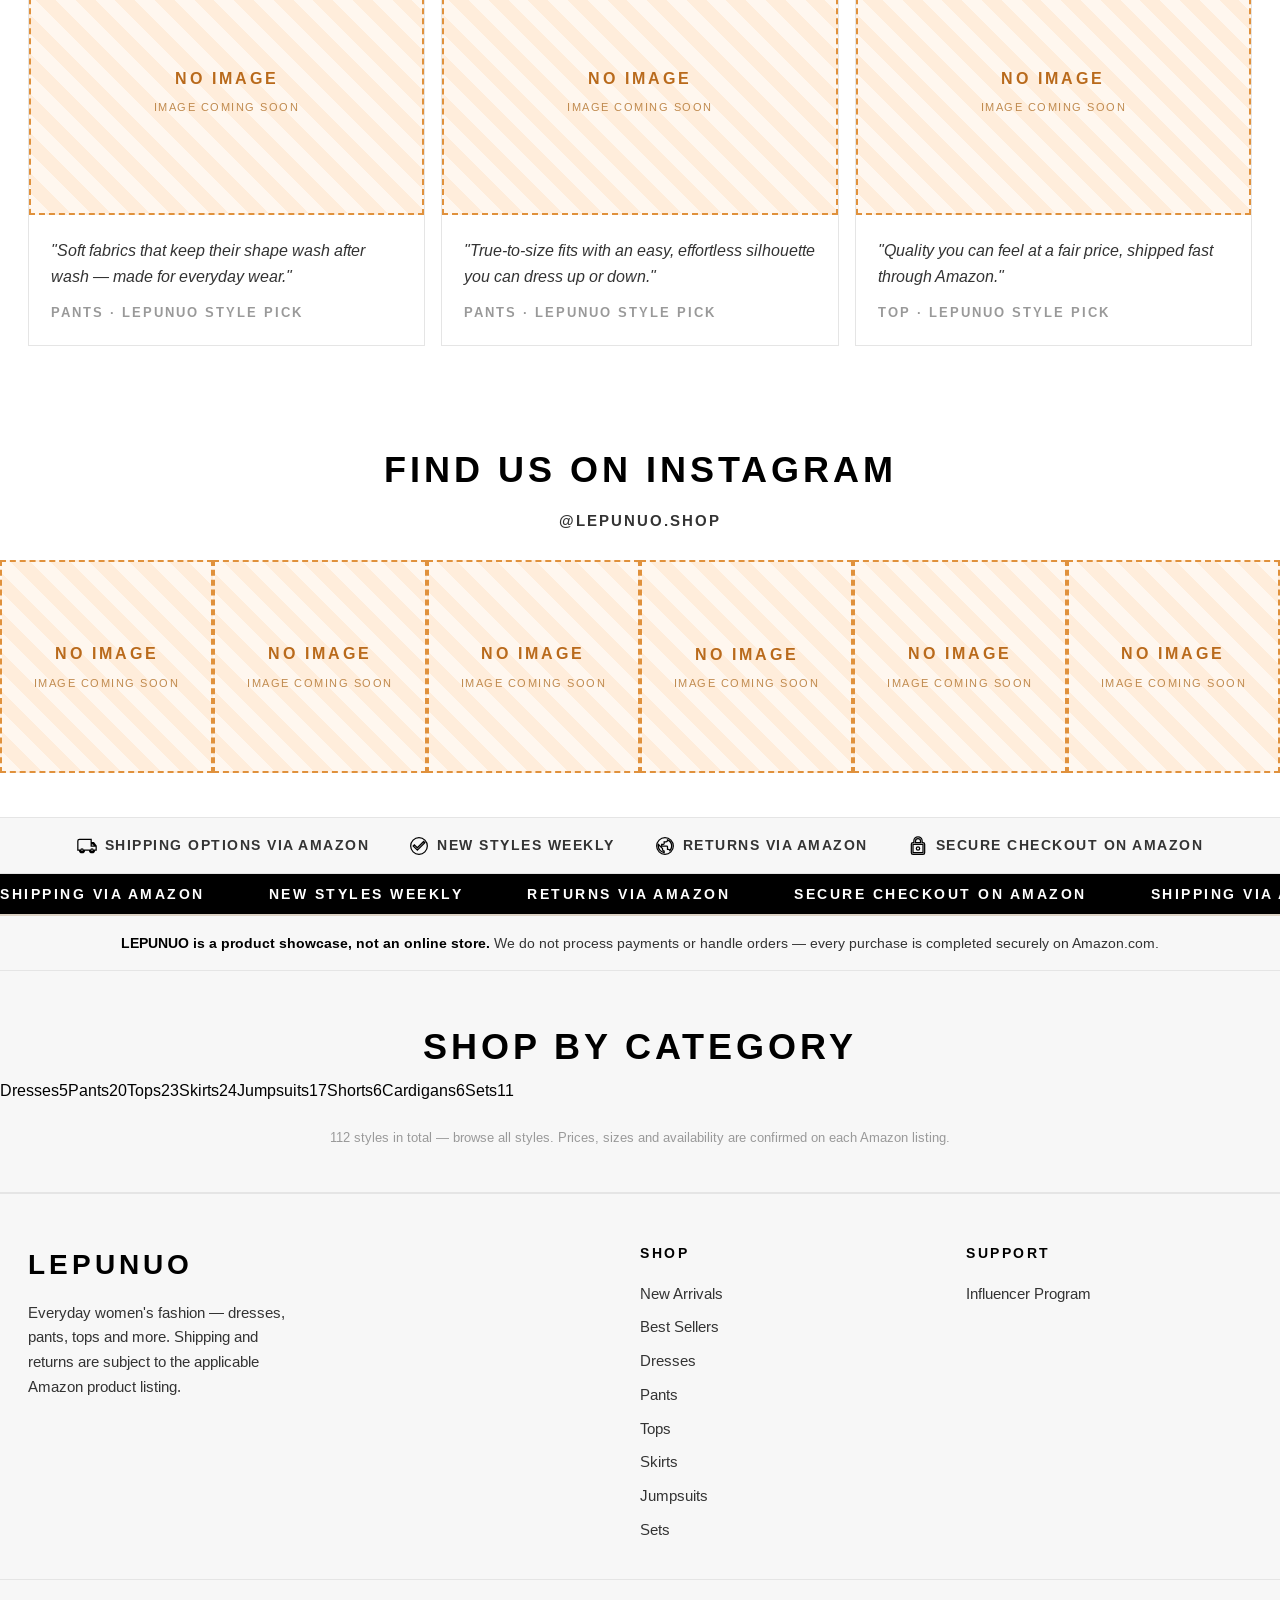
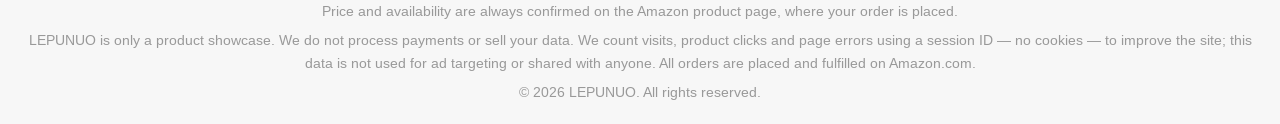
==== commit 8a0c53ff: "feat(nav): homepage keeps 8 category entries, full 112-style list moved to /all-styles/; hide carous" ====
--- a/index.html
+++ b/index.html
@@ -176,12 +176,12 @@
   We do not process payments or handle orders — every purchase is completed securely on Amazon.com.
 </div>
 
-<!-- Static style index — 由 data/build_seo.js 生成，保证所有款名/分类对搜索引擎可见 -->
+<!-- 分类入口 — 由 data/build_seo.js 生成；112 个完整款名列表在 /all-styles/ -->
 <section id="section-index" class="block block--alt">
-  <h2 class="sec__title">All Styles</h2>
+  <h2 class="sec__title">Shop by Category</h2>
   <!-- SEO:INDEX:START -->
-<div class="styleindex"><div class="styleindex__col"><h3 class="styleindex__h"><a href="/dresses/">Dresses</a><span>5</span></h3><ul><li><a href="https://www.amazon.com/dp/B0G1186DCN?th=1&amp;psc=1" target="_blank" rel="noopener nofollow">Lepunuo Plus Size Dresses for Women Summer Overall Dress Adjustable Casual Cover up with Pockets Navy Plum Blossom</a></li><li><a href="https://www.amazon.com/dp/B0H1QGC1VW?th=1&amp;psc=1" target="_blank" rel="noopener nofollow">Summer Dresses Women Bib Overall Dresses Adjustable Casual Beach Maxi Jumper Dress</a></li><li><a href="https://www.amazon.com/dp/B0FZZGM8CY?th=1&amp;psc=1" target="_blank" rel="noopener nofollow">Summer Dresses for Women Casual V Neck Sleeveless Tank Dresses</a></li><li><a href="https://www.amazon.com/dp/B0G4GL2H3L?th=1&amp;psc=1" target="_blank" rel="noopener nofollow">Lepunuo Summer Dresses for Women 2026 Adjustable Spaghetti Straps A - Khaki</a></li><li><a href="https://www.amazon.com/dp/B0GY6T4M7Q?th=1&amp;psc=1" target="_blank" rel="noopener nofollow">Summer Dresses for Women Casual Boho Maxi Dress Sleeveless Spaghetti Strap Flowy Elegant Holiday Party Dresses Polka Dot</a></li></ul></div><div class="styleindex__col"><h3 class="styleindex__h"><a href="/pants/">Pants</a><span>20</span></h3><ul><li><a href="https://www.amazon.com/dp/B0C38S4BMM?th=1&amp;psc=1" target="_blank" rel="noopener nofollow">Cargo Pants for Women High Waisted Casual Pants Baggy Stretchy Wide Leg Y2K Streetwear with 6 Pockets Camouflage Green-4</a></li><li><a href="https://www.amazon.com/dp/B0CSFBR4LD?th=1&amp;psc=1" target="_blank" rel="noopener nofollow">Women's Wide Leg Pants High Elastic Waisted in The Back Business Work Trousers Long Straight Suit Pants for Summer Tie Dye</a></li><li><a href="https://www.amazon.com/dp/B0C7C4NY9N?th=1&amp;psc=1" target="_blank" rel="noopener nofollow">Cargo Pants for Women High Waisted Cargo Pants Travel Y2K Streetwear Baggy Stretchy Pants with 6 Pockets Drawstring Ankle Cuffs</a></li><li><a href="https://www.amazon.com/dp/B0G1CGXTTH?th=1&amp;psc=1" target="_blank" rel="noopener nofollow">Lepunuo Womens Palazzo Pants High Waist Wide Leg Boho Pant Flowy Spring Summer 2026 Beach Vacation Casual Trousers with Pockets Size XX-Large A - Brown</a></li><li><a href="https://www.amazon.com/dp/B0G1K8781F?th=1&amp;psc=1" target="_blank" rel="noopener nofollow">Womens Palazzo Wide Leg Pants Flowy Dressy Linen Cropped Vacation Summer Capri Gaucho Casual Slack Gauze Teacher Petite Women Boho Womans Ladies Trouser</a></li><li><a href="https://www.amazon.com/dp/B0F8B2TLGK?th=1&amp;psc=1" target="_blank" rel="noopener nofollow">Baggy Womens High Waisted Wide Leg Pants Casual Palazzo Pants with Pocket</a></li><li><a href="https://www.amazon.com/dp/B0GKKXF5DG?th=1&amp;psc=1" target="_blank" rel="noopener nofollow">Women's Wide Leg Capri Lounge Pants Summer Traval Casual Capri Pants with Pockets 2026</a></li><li><a href="https://www.amazon.com/dp/B0FP1KSKBS?th=1&amp;psc=1" target="_blank" rel="noopener nofollow">Barrel Sweatpants Women Casual Baggy Elastic Waisted Pants Wide Leg Gym Trousers with</a></li><li><a href="https://www.amazon.com/dp/B0GTY6ZX7J?th=1&amp;psc=1" target="_blank" rel="noopener nofollow">Wide Leg High Waisted Smocked Pants Lounge Trousers for Women Comfy Casual Flowy Bottoms with Pockets 2026</a></li><li><a href="https://www.amazon.com/dp/B0GV79XRVW?th=1&amp;psc=1" target="_blank" rel="noopener nofollow">White Wide Leg Palazzo Pants for Women Summer Drawstring Elastic Waist Trousers Loose Fit Lounge Pants with Pockets</a></li><li><a href="https://www.amazon.com/dp/B0G1H12F95?th=1&amp;psc=1" target="_blank" rel="noopener nofollow">Womens Palazzo Wide Leg Pants Flowy Dressy Linen Cropped Vacation Summer Capri Gaucho Casual Slack Gauze Teacher Petite Women Boho Womans Ladies Trouser</a></li><li><a href="https://www.amazon.com/dp/B0HGQ339TJ?th=1&amp;psc=1" target="_blank" rel="noopener nofollow">Womens Wide Leg Pants High Waist Smocked Palazzo Pants with Pockets</a></li><li><a href="https://www.amazon.com/dp/B0HGB4HBVM?th=1&amp;psc=1" target="_blank" rel="noopener nofollow">Wide Leg Drawstring Elastic Widen Waisted Palazzo Pants for Women</a></li><li><a href="https://www.amazon.com/dp/B0H3SQZ2HR?th=1&amp;psc=1" target="_blank" rel="noopener nofollow">Wide Leg Striped Pants Lounge Trousers for Women Comfy Casual Flowy Bottoms with Pockets</a></li><li><a href="https://www.amazon.com/dp/B0DQX92RYP?th=1&amp;psc=1" target="_blank" rel="noopener nofollow">Plus Size Curvy High Waisted Wide Leg Pants with Pockets Misty</a></li><li><a href="https://www.amazon.com/dp/B0DRFDZN4B?th=1&amp;psc=1" target="_blank" rel="noopener nofollow">Casual Wide Leg Capri Pants High Waisted Beach Flowy Pants Adjustable Tie Knot Pants with Pockets</a></li><li><a href="https://www.amazon.com/dp/B0HM2PVXSH?th=1&amp;psc=1" target="_blank" rel="noopener nofollow">Palazzo Pants for Women Flowy Dress Work Pant Summer</a></li><li><a href="https://www.amazon.com/dp/B0HK3K1S7G?th=1&amp;psc=1" target="_blank" rel="noopener nofollow">Women Striped Wide Leg Barrel Capri Pants High Waisted with Pockets</a></li><li><a href="https://www.amazon.com/dp/B0DNS4JQWW?th=1&amp;psc=1" target="_blank" rel="noopener nofollow">Lounge Trousers Pants Womens High Waisted Wide Leg Pants Work Business Casual Palazzo Pants Tie Knot with Pockets</a></li><li><a href="https://www.amazon.com/dp/B0HBJH858W?th=1&amp;psc=1" target="_blank" rel="noopener nofollow">Women's Baggy Wide Leg Barrel Sweatpants Gray Green XX-Large</a></li></ul></div><div class="styleindex__col"><h3 class="styleindex__h"><a href="/tops/">Tops</a><span>23</span></h3><ul><li><a href="https://www.amazon.com/dp/B0F3WT8NRP?th=1&amp;psc=1" target="_blank" rel="noopener nofollow">Womens Summer Tops Cap Sleeve Textured Dressy V Neck Shirts 2026 Work Office Blouses Business Casual Outfits</a></li><li><a href="https://www.amazon.com/dp/B0GM9XFLGN?th=1&amp;psc=1" target="_blank" rel="noopener nofollow">Lepunuo Womens Plus Size Blouses Short Sleeve Summer Tops V Neck Formal Henley Shirts A - Army Green</a></li><li><a href="https://www.amazon.com/dp/B0GCLB7FNT?th=1&amp;psc=1" target="_blank" rel="noopener nofollow">Women's Spring Summer Lightweight Short Sleeve Wool Blend Sweaters</a></li><li><a href="https://www.amazon.com/dp/B0G52GMG8G?th=1&amp;psc=1" target="_blank" rel="noopener nofollow">Women's Sleeveless V Neck Business Casual Blouse Light</a></li><li><a href="https://www.amazon.com/dp/B0G4LWW9P2?th=1&amp;psc=1" target="_blank" rel="noopener nofollow">Lepunuo Womens Dressy Casual Henley Tops Summer V Neck Business Work Shirts Cap Sleeve Blouses Vacation</a></li><li><a href="https://www.amazon.com/dp/B0GYHLJYM7?th=1&amp;psc=1" target="_blank" rel="noopener nofollow">Lepunuo Womens Oversized Tops Crop Shirts Cotton Basic Tee Apricot-2X Large</a></li><li><a href="https://www.amazon.com/dp/B0H99398LQ?th=1&amp;psc=1" target="_blank" rel="noopener nofollow">Lepunuo Women Long Sleeve Asymmetrical Lace Hem Trim Cotton Loose Fit Fall Shirts</a></li><li><a href="https://www.amazon.com/dp/B0G4QZN9SY?th=1&amp;psc=1" target="_blank" rel="noopener nofollow">Lepunuo Plus Size Womens Summer Tops Short Sleeve Dressy Blouses V Neck Work Tunic Tops Casual Flowy Shirts A - Khaki</a></li><li><a href="https://www.amazon.com/dp/B0H94VN68J?th=1&amp;psc=1" target="_blank" rel="noopener nofollow">Women Button Ribbed Knit Tops Long Sleeve Henley Shirts Basic Tees</a></li><li><a href="https://www.amazon.com/dp/B0G349HRB1?th=1&amp;psc=1" target="_blank" rel="noopener nofollow">Lepunuo Women Summer Top Basic Tee Shirts Cap Sleeve Tops Casual Tank Loose Fit</a></li><li><a href="https://www.amazon.com/dp/B0HDP6XTSH?th=1&amp;psc=1" target="_blank" rel="noopener nofollow">Blouses for Women Dressy Casual Long Length Sleeve Womens Tops with Smocked Cuffs A - Dark</a></li><li><a href="https://www.amazon.com/dp/B0H2NTRL5R?th=1&amp;psc=1" target="_blank" rel="noopener nofollow">Long Sleeve Shirts for Women Asymmetrical Neck Blouse Fall Trendy Y2K Going Out Tops Ribbed Knit Work Tee</a></li><li><a href="https://www.amazon.com/dp/B0HHWMMP3K?th=1&amp;psc=1" target="_blank" rel="noopener nofollow">Crochet Lace Long Sleeve Blouses for Women Dressy Casual</a></li><li><a href="https://www.amazon.com/dp/B0H394ZSMP?th=1&amp;psc=1" target="_blank" rel="noopener nofollow">Womens Long Sleeve Cute Tops Mock Neck Twist Knot Casual Blouses</a></li><li><a href="https://www.amazon.com/dp/B0GHR6T1PG?th=1&amp;psc=1" target="_blank" rel="noopener nofollow">Summer Hollow Out Sweaters for Women Crochet Cover Ups Light Purple</a></li><li><a href="https://www.amazon.com/dp/B0G4LG7B3Y?th=1&amp;psc=1" target="_blank" rel="noopener nofollow">Womens Summer Tops Bubble Hem Tank Tops Sleeveless T Shirts Trendy Crew Neck Cotton Blouses Spring Outfit A - Army</a></li><li><a href="https://www.amazon.com/dp/B0HH94KNCZ?th=1&amp;psc=1" target="_blank" rel="noopener nofollow">Long Sleeve Shirts for Women Henley Ribbed Knit Tops Fall Outfits</a></li><li><a href="https://www.amazon.com/dp/B0H3ZWH3K7?th=1&amp;psc=1" target="_blank" rel="noopener nofollow">Tops for Women Trendy Flowy Lightweight Sleeveless Henley V Neck Blouses Summer Button Up Casual Shirts Orange</a></li><li><a href="https://www.amazon.com/dp/B0CZKZ4LPC?th=1&amp;psc=1" target="_blank" rel="noopener nofollow">Oversized T Shirts for Women Summer Tops 2024 Trendy Cotton Casual Loose Fit Short Sleeve Side Slit Tee Shirts Peacock</a></li><li><a href="https://www.amazon.com/dp/B0FZK5LSXJ?th=1&amp;psc=1" target="_blank" rel="noopener nofollow">Womens Spring Tops Summer Dressy Casual Cute V Neck Ruffle Sleeve Blouses Flowy Shirts Casual Outfits A - Army</a></li><li><a href="https://www.amazon.com/dp/B0DB49JGC3?th=1&amp;psc=1" target="_blank" rel="noopener nofollow">Womens Crewneck Batwing Long Sleeve Sweaters Fall 2025 Oversized Side Slit Ribbed Knit Sweaters Pullover Tops Plaid - Coffee Brown X-Large</a></li><li><a href="https://www.amazon.com/dp/B0G8G5JC5J?th=1&amp;psc=1" target="_blank" rel="noopener nofollow">Oversized T Shirts for Women Summer Tops 2026 Trendy Cotton Casual Loose Fit Cap Sleeve Side Slit Tee Shirts</a></li><li><a href="https://www.amazon.com/dp/B0HH9DTVNS?th=1&amp;psc=1" target="_blank" rel="noopener nofollow">3/4 Length Sleeve Womens Tops Summer Peplum Dressy Casual Blouses</a></li></ul></div><div class="styleindex__col"><h3 class="styleindex__h"><a href="/skirts/">Skirts</a><span>24</span></h3><ul><li><a href="https://www.amazon.com/dp/B0DN6J2RPS?th=1&amp;psc=1" target="_blank" rel="noopener nofollow">Maxi Floral Boho Elastic High Waisted Flowy Maxi Skirts Womens Casual Boho Skirts Trendy Floral Cute Long Skirts with Pockets</a></li><li><a href="https://www.amazon.com/dp/B0F7LLFPRB?th=1&amp;psc=1" target="_blank" rel="noopener nofollow">Lepunuo Boho Shorts for Women High Waisted Ruffle Tiered Flowy Skirts with Shorts Underneath Western Outfits Skorts A - Blue</a></li><li><a href="https://www.amazon.com/dp/B0G1BBJN31?th=1&amp;psc=1" target="_blank" rel="noopener nofollow">Smocked Maxi Skirts for Women High Waisted Comfy Cute Summer Casual Skirt with Pockets A</a></li><li><a href="https://www.amazon.com/dp/B0G55MG1J6?th=1&amp;psc=1" target="_blank" rel="noopener nofollow">Women's High Waist Tiered Ruffle Mini Skirt with Lining A</a></li><li><a href="https://www.amazon.com/dp/B0G1YSX8ZP?th=1&amp;psc=1" target="_blank" rel="noopener nofollow">Skirt for Women Boho Casual Pleated Ruffle Vacation Skirt with Pockets A</a></li><li><a href="https://www.amazon.com/dp/B0H6RN8CJ1?th=1&amp;psc=1" target="_blank" rel="noopener nofollow">Lepunuo Women Cargo Skirt Y2K Mini High Waisted Trendy Flowy Skirt Black</a></li><li><a href="https://www.amazon.com/dp/B0GHR7TWRB?th=1&amp;psc=1" target="_blank" rel="noopener nofollow">Women A-Line Waisted Summer Long Trendy Skirts Trendy Flowy Skirt</a></li><li><a href="https://www.amazon.com/dp/B0H59TGD33?th=1&amp;psc=1" target="_blank" rel="noopener nofollow">Plus Size Maxi Skirt Pockets High Waist A-Line Jersey Knit</a></li><li><a href="https://www.amazon.com/dp/B0HFX1GY5N?th=1&amp;psc=1" target="_blank" rel="noopener nofollow">Women's High Waisted Plaid Tiered A-Line Maxi Skirt Pockets</a></li><li><a href="https://www.amazon.com/dp/B0GYXT81T5?th=1&amp;psc=1" target="_blank" rel="noopener nofollow">Floral Long Skirts Womens Casual Boho High Waisted Spring Skirts Trendy Cute Skirts with Pockets 2026</a></li><li><a href="https://www.amazon.com/dp/B0G13WHGLS?th=1&amp;psc=1" target="_blank" rel="noopener nofollow">Women's Tiered Flowy High Waisted Long Maxi Skirt Pockets A</a></li><li><a href="https://www.amazon.com/dp/B0FZSQLMLP?th=1&amp;psc=1" target="_blank" rel="noopener nofollow">Women's Plus Size Pleated Maxi Skirt High Waisted Pockets A</a></li><li><a href="https://www.amazon.com/dp/B0G6KJ3SXV?th=1&amp;psc=1" target="_blank" rel="noopener nofollow">Plus Size Cargo Skirt Y2K Mini Button Bodycon High Waisted Flap Pockets Skirts with Pockets</a></li><li><a href="https://www.amazon.com/dp/B0H1LQG65Y?th=1&amp;psc=1" target="_blank" rel="noopener nofollow">Skorts for Woman High Waist Boho Ruffle Tiered Skorts with Pockets</a></li><li><a href="https://www.amazon.com/dp/B0H7S1M6FR?th=1&amp;psc=1" target="_blank" rel="noopener nofollow">Lepunuo Women Ruffle Skirts Cute Tiered Short Skirt with Shorts Underneath</a></li><li><a href="https://www.amazon.com/dp/B0G6Y6DSN4?th=1&amp;psc=1" target="_blank" rel="noopener nofollow">Women Boho Skirts Double Layer Ruffle Tiered Flowy Pleated</a></li><li><a href="https://www.amazon.com/dp/B0H7WNMN59?th=1&amp;psc=1" target="_blank" rel="noopener nofollow">Lepunuo Ruffle Skirt for Women Smocked Waist Cute Short Flowy Skirts Orange</a></li><li><a href="https://www.amazon.com/dp/B0GV7Q4732?th=1&amp;psc=1" target="_blank" rel="noopener nofollow">Casual Ruffle Maxi Skirt Women Pockets High Waist Flowy Misty</a></li><li><a href="https://www.amazon.com/dp/B0HFWRT9NL?th=1&amp;psc=1" target="_blank" rel="noopener nofollow">Women's High Waist Ruffle Tiered Maxi Skirt with Pockets</a></li><li><a href="https://www.amazon.com/dp/B0H5VDNWXD?th=1&amp;psc=1" target="_blank" rel="noopener nofollow">Lepunuo Mini Skirts for Women Low Waist Skirts with Shorts Underneath Drawstring Sexy Y2K Stretchy Skorts with Pockets</a></li><li><a href="https://www.amazon.com/dp/B0DYJRRFDH?th=1&amp;psc=1" target="_blank" rel="noopener nofollow">Flowy Boho Long Skirts Womens Casual Boho High Waisted Spring Skirts Trendy Cute Skirts with Pockets Floral Purple</a></li><li><a href="https://www.amazon.com/dp/B0G6RSSXQB?th=1&amp;psc=1" target="_blank" rel="noopener nofollow">Plus Size Long Skirts with Pockets Womens Flowy High Elastic Waist Summer Drawstring Skirt Dark</a></li><li><a href="https://www.amazon.com/dp/B0G1KL4MC6?th=1&amp;psc=1" target="_blank" rel="noopener nofollow">Lepunuo Plus Size Women's Midi Skirts High Waisted Flowy A-Line Skirts Boho Casual Summer Long Skirts with Pockets 3XL</a></li><li><a href="https://www.amazon.com/dp/B0HJ1N96FF?th=1&amp;psc=1" target="_blank" rel="noopener nofollow">Women's High Waisted Smocked Flowy Maxi Skirt with Pockets</a></li></ul></div><div class="styleindex__col"><h3 class="styleindex__h"><a href="/jumpsuits/">Jumpsuits</a><span>17</span></h3><ul><li><a href="https://www.amazon.com/dp/B0DNPC9HVL?th=1&amp;psc=1" target="_blank" rel="noopener nofollow">Floral Jumpsuits for Women Casual Rompers Summer Boho Jumpers Plus Size Rompers Loose Fit Grils Baggy Overalls</a></li><li><a href="https://www.amazon.com/dp/B0FKS6RD7X?th=1&amp;psc=1" target="_blank" rel="noopener nofollow">Black Rompers for Women Casual Overalls Corduroy Jumpsuits Sleeveless Fall Grils Wide Leg Jumpsuit with Pockets</a></li><li><a href="https://www.amazon.com/dp/B0FZJSRGBH?th=1&amp;psc=1" target="_blank" rel="noopener nofollow">Plus Size Womens Casual Jumpsuits Summer Wide Leg Overalls</a></li><li><a href="https://www.amazon.com/dp/B0GS81B3BS?th=1&amp;psc=1" target="_blank" rel="noopener nofollow">Jumpsuits for Women Summer Casual Boho Wide Leg Overalls Adjustable Floral Sleeveless Rompers with Pockets</a></li><li><a href="https://www.amazon.com/dp/B0G13SWKLS?th=1&amp;psc=1" target="_blank" rel="noopener nofollow">Jumpsuits for Women Casual One Piece Overalls Smocked Wide Leg Long Rompers With Pockets Beach Vacation</a></li><li><a href="https://www.amazon.com/dp/B0H4GBVHDD?th=1&amp;psc=1" target="_blank" rel="noopener nofollow">Lepunuo Womens One Piece Jumpsuits Casual Fall Long Sleeve Wide Leg Rompers Winter Overalls TEBlack Medium</a></li><li><a href="https://www.amazon.com/dp/B0DR2SW8S2?th=1&amp;psc=1" target="_blank" rel="noopener nofollow">Lepunuo Overalls for Women 2026 Summer Casual Adjustable Denim Shorts Rompers Bib Jean Shortalls Outfits with Pockets</a></li><li><a href="https://www.amazon.com/dp/B0DP8QVY2L?th=1&amp;psc=1" target="_blank" rel="noopener nofollow">Lepunuo Womens Summer Casual Rompers Loose Fit Short Overalls Boho Sleeveless Jumpsuits Vacation Outfits with Pockets</a></li><li><a href="https://www.amazon.com/dp/B0FZZHMNWW?th=1&amp;psc=1" target="_blank" rel="noopener nofollow">Rompers for Women Plus Size Summer Casual Jumpers Boho Short Jumpsuits Bib Overalls with Pockets Vacation</a></li><li><a href="https://www.amazon.com/dp/B0DP1XYJ5F?th=1&amp;psc=1" target="_blank" rel="noopener nofollow">Womens Casual Striped Sleeveless Athletic Romper Summer Short Jumpsuits Stretchy Loose Fit Overalls with Pockets</a></li><li><a href="https://www.amazon.com/dp/B0G13VC71J?th=1&amp;psc=1" target="_blank" rel="noopener nofollow">Lepunuo Yellow Rompers for Women Summer Adjustable Straps Casual</a></li><li><a href="https://www.amazon.com/dp/B0G1FV2FLW?th=1&amp;psc=1" target="_blank" rel="noopener nofollow">Lepunuo Womens Rompers for Summer Casual Smocked Jumpers Sleveless Overalls Adjustable Jumpsuits with Pockets</a></li><li><a href="https://www.amazon.com/dp/B0H7WPSJBC?th=1&amp;psc=1" target="_blank" rel="noopener nofollow">Womens Summer Casual Sleeveless Rompers Shorts Overalls Loose</a></li><li><a href="https://www.amazon.com/dp/B0G2NVGJFL?th=1&amp;psc=1" target="_blank" rel="noopener nofollow">Rompers for Women Short Jumpsuits Casual Overalls Floral Sunflower</a></li><li><a href="https://www.amazon.com/dp/B0H9XSKC6L?th=1&amp;psc=1" target="_blank" rel="noopener nofollow">Lepunuo Womens Summer Casual Sleeveless Rompers Shorts Overalls Floral</a></li><li><a href="https://www.amazon.com/dp/B0F7W97WZQ?th=1&amp;psc=1" target="_blank" rel="noopener nofollow">Lepunuo White Jumpsuit for Women Dressy Casual Overalls Sleeveless Tie Knot Wide Leg Rompers Grils 2025 Vacation Fashion</a></li><li><a href="https://www.amazon.com/dp/B0HNBNX8JN?th=1&amp;psc=1" target="_blank" rel="noopener nofollow">Jumpsuits for Women Dressy Casual Summer Long Pants Rompers</a></li></ul></div><div class="styleindex__col"><h3 class="styleindex__h"><a href="/shorts/">Shorts</a><span>6</span></h3><ul><li><a href="https://www.amazon.com/dp/B0F321ZK6F?th=1&amp;psc=1" target="_blank" rel="noopener nofollow">Lepunuo Flowy Shorts for Women Black Summer Skorts Flowy Boho Ruffle Tiered Skorts Butterfly Casual Gym Shorts</a></li><li><a href="https://www.amazon.com/dp/B0CRT73Z8M?th=1&amp;psc=1" target="_blank" rel="noopener nofollow">Cargo Shorts for Women Casual Baggy Cargos Relaxed Fit Stretch Shorts Trendy Streetwear with 6 Pockets Purple</a></li><li><a href="https://www.amazon.com/dp/B0G5717SX2?th=1&amp;psc=1" target="_blank" rel="noopener nofollow">Plus Size Womens High Waisted Elastic Shorts with Pockets A</a></li><li><a href="https://www.amazon.com/dp/B0GVDW9H8B?th=1&amp;psc=1" target="_blank" rel="noopener nofollow">Women's Shorts Summer Casual High Waisted Wide Leg</a></li><li><a href="https://www.amazon.com/dp/B0DR2TLN29?th=1&amp;psc=1" target="_blank" rel="noopener nofollow">High Waisted Womens Casual Wide Leg Shorts Drawstring Cute Casual Summer Beach Shorts with Pockets A</a></li><li><a href="https://www.amazon.com/dp/B0G6KY9P8N?th=1&amp;psc=1" target="_blank" rel="noopener nofollow">Womens Cargo Shorts Bermuda Knee Length Stretchy Waist Summer Casual Hiking Shorts Streetwears with 6 Pockets</a></li></ul></div><div class="styleindex__col"><h3 class="styleindex__h"><a href="/cardigans/">Cardigans</a><span>6</span></h3><ul><li><a href="https://www.amazon.com/dp/B0FLHZPVNB?th=1&amp;psc=1" target="_blank" rel="noopener nofollow">Cardigan Sweaters for Women Long Sleeve Lightweight Open Front Knit Cardigans Casual Loose Sweater with Pockets A</a></li><li><a href="https://www.amazon.com/dp/B0GTPZ67FH?th=1&amp;psc=1" target="_blank" rel="noopener nofollow">Lightweight Women's Cardigan Sweaters with Pockets Casual Cardigan</a></li><li><a href="https://www.amazon.com/dp/B0H8J5NZC3?th=1&amp;psc=1" target="_blank" rel="noopener nofollow">Cardigan Sweaters for Women Casual Lightweight Open Front Cardigans</a></li><li><a href="https://www.amazon.com/dp/B0HFZ8GDX9?th=1&amp;psc=1" target="_blank" rel="noopener nofollow">Oversized Casual Sweatshirt Cardigan Sweaters for Women</a></li><li><a href="https://www.amazon.com/dp/B0H6PS21MS?th=1&amp;psc=1" target="_blank" rel="noopener nofollow">Women Brown Open Front Cardigan Loose Knit with Pockets</a></li><li><a href="https://www.amazon.com/dp/B0GVYFTHFT?th=1&amp;psc=1" target="_blank" rel="noopener nofollow">Summer Cardigan for Women Lightweight Open Front 3/4 Sleeve Kimono Cardigans with Pockets Casual Loose Beach Cover Up A</a></li></ul></div><div class="styleindex__col"><h3 class="styleindex__h"><a href="/sets/">Sets</a><span>11</span></h3><ul><li><a href="https://www.amazon.com/dp/B0DNYGR3XK?th=1&amp;psc=1" target="_blank" rel="noopener nofollow">Womens Summer 2 Piece Outfits Sleeveless Crop Top Flowy Wide Leg Pants Matching Sets Vacation Beach Travel Outfits</a></li><li><a href="https://www.amazon.com/dp/B0DNLRGF6B?th=1&amp;psc=1" target="_blank" rel="noopener nofollow">2 Piece Outfits for Women Summer Wide Leg Pants Sets with Pockets</a></li><li><a href="https://www.amazon.com/dp/B0D6YC3XVD?th=1&amp;psc=1" target="_blank" rel="noopener nofollow">Women 2 Piece Outfits Casual Lounge Sets Shirts Wide Leg Pants Sets</a></li><li><a href="https://www.amazon.com/dp/B0FCC5YXZY?th=1&amp;psc=1" target="_blank" rel="noopener nofollow">Lepunuo Womens Skirt Sets 2 Piece Outfits Casual Short Sleeve Lapel Half Zip Tops Travel Midi Dress</a></li><li><a href="https://www.amazon.com/dp/B0G6D49FC7?th=1&amp;psc=1" target="_blank" rel="noopener nofollow">Lepunuo Pajamas 2 Piece Sets Ruffle Square Tank Top Shorts Sleepwear Sets Cute Bridal Pajama Outfits</a></li><li><a href="https://www.amazon.com/dp/B0FZQF762T?th=1&amp;psc=1" target="_blank" rel="noopener nofollow">Womens 2 Piece Outfits Summer Wide Leg Pants Matching Lounge Sets</a></li><li><a href="https://www.amazon.com/dp/B0DPMCWNGC?th=1&amp;psc=1" target="_blank" rel="noopener nofollow">Lepunuo Two Piece Sets for Women Business Casual Outfits Mock Neck Sleeveless Top Wide Leg Pants Lounge Sets Vacation Travel Outfits</a></li><li><a href="https://www.amazon.com/dp/B0DQRSLYHF?th=1&amp;psc=1" target="_blank" rel="noopener nofollow">Womens 2 Piece Outfits Short Sleeve Summer Loungewear Tracksuit Crew Neck Lounge Shorts Sets Snow</a></li><li><a href="https://www.amazon.com/dp/B0G3338RPV?th=1&amp;psc=1" target="_blank" rel="noopener nofollow">Women Summer 2 Piece Sets Dressy Casual Sets Wide Leg Pants Suits</a></li><li><a href="https://www.amazon.com/dp/B0FZG1WJKL?th=1&amp;psc=1" target="_blank" rel="noopener nofollow">2 Piece Skirt Sets for Women Flowy Maxi Skirts Matching Sets</a></li><li><a href="https://www.amazon.com/dp/B0FZZH2V9L?th=1&amp;psc=1" target="_blank" rel="noopener nofollow">Women 2 Piece Short Sets Summer Matching Travel Vacation Tracksuit</a></li></ul></div></div>
-<p class="styleindex__note">112 styles in total. Prices, sizes and availability are confirmed on each Amazon listing.</p>
+<div class="catlinks"><a class="catlinks__item" href="/dresses/">Dresses<span>5</span></a><a class="catlinks__item" href="/pants/">Pants<span>20</span></a><a class="catlinks__item" href="/tops/">Tops<span>23</span></a><a class="catlinks__item" href="/skirts/">Skirts<span>24</span></a><a class="catlinks__item" href="/jumpsuits/">Jumpsuits<span>17</span></a><a class="catlinks__item" href="/shorts/">Shorts<span>6</span></a><a class="catlinks__item" href="/cardigans/">Cardigans<span>6</span></a><a class="catlinks__item" href="/sets/">Sets<span>11</span></a></div>
+<p class="styleindex__note">112 styles in total — <a href="/all-styles/">browse all styles</a>. Prices, sizes and availability are confirmed on each Amazon listing.</p>
 <!-- SEO:INDEX:END -->
 </section>
 
--- a/css/style.css
+++ b/css/style.css
@@ -390,12 +390,6 @@
   justify-content: center;
   margin-bottom: 22px;
 }
-.rowhead .carow__btns {
-  position: absolute;
-  right: 0;
-  top: 50%;
-  transform: translateY(-50%);
-}
 
 /* ---------- Product rows & cards ---------- */
 .card { display: flex; flex-direction: column; background: var(--bg); }
@@ -605,7 +599,9 @@
   text-transform: uppercase;
 }
 /* 分类数额已移除：个位数会削弱感知丰富度，仅保留顶部总计数 */
-.carow__btns { display: flex; gap: 8px; flex: 0 0 auto; }
+
+/* 轮播两侧换页钮：原箭头在标题右上角（42px、离商品半屏远），改为紧贴内容两侧的大圆钮 */
+.carowwrap { position: relative; }
 .carow__btn {
   width: 42px;
   height: 42px;
@@ -619,9 +615,35 @@
   display: flex;
   align-items: center;
   justify-content: center;
-  transition: background .2s, color .2s, border-color .2s;
+  transition: background .2s, color .2s, border-color .2s, opacity .2s;
 }
 .carow__btn:hover { background: var(--ink); color: #fff; border-color: var(--ink); }
+.carow__btn:focus-visible { outline: 2px solid var(--ink); outline-offset: 3px; }
+.carow__btn--side {
+  position: absolute;
+  top: 44%; /* 对齐商品图垂直中心：卡片下方还有名称与 CTA */
+  transform: translateY(-50%);
+  z-index: 3;
+  width: 52px;
+  height: 52px;
+  background: rgba(255, 255, 255, .94);
+  border-color: rgba(0, 0, 0, .12);
+  box-shadow: 0 3px 14px rgba(0, 0, 0, .16);
+  backdrop-filter: blur(6px);
+}
+.carow__btn--prev { left: 8px; }
+.carow__btn--next { right: 8px; }
+.carow__btn--side:disabled { opacity: .28; cursor: default; }
+.carow__btn--side:disabled:hover { background: rgba(255, 255, 255, .94); color: var(--ink); border-color: rgba(0, 0, 0, .12); }
+/* 整行不足一屏时不需要翻页，整组隐藏 */
+.carowwrap.is-static .carow__btn--side { display: none; }
+@media (max-width: 720px) {
+  /* 移动端卡片只有 45vw 宽，按钮相应缩小，仍保留可点区域 */
+  .carow__btn--side { width: 40px; height: 40px; }
+  .carow__btn--side svg { width: 16px; height: 16px; }
+  .carow__btn--prev { left: 4px; }
+  .carow__btn--next { right: 4px; }
+}
 
 /* horizontal scroll row */
 .carow {
@@ -741,9 +763,6 @@
 
 /* ---------- Responsive ---------- */
 @media (max-width: 960px) {
-  /* 移动/平板端轮播保留手动左右滑动，隐藏分页箭头（桌面端照常显示） */
-  .rowhead .carow__btns,
-  .catgroup__head .carow__btns { display: none; }
   .header__row { grid-template-columns: auto 1fr auto; gap: 10px; padding: 14px 16px 8px; }
   .menu-btn { display: block; }
   .search { display: none; }
@@ -789,7 +808,7 @@
   .hero__cap .btn { padding: 11px 32px; font-size: 13px; }
   .carow { margin: 0; padding-left: 0; padding-right: 0; scroll-padding-left: 0; }
   .carow > .card { flex: 0 0 calc((100% - 16px) / 2); } /* 手机：每页正好 2 个 */
-  .carow__btn { width: 36px; height: 36px; }
+  .carow__btn:not(.carow__btn--side) { width: 36px; height: 36px; } /* 两侧大钮尺寸由 720 断点单独控制 */
   .block { padding: 40px 16px 44px; }
   .block--alt { padding: 40px 16px 44px; }
   .ig { padding: 48px 0; }
